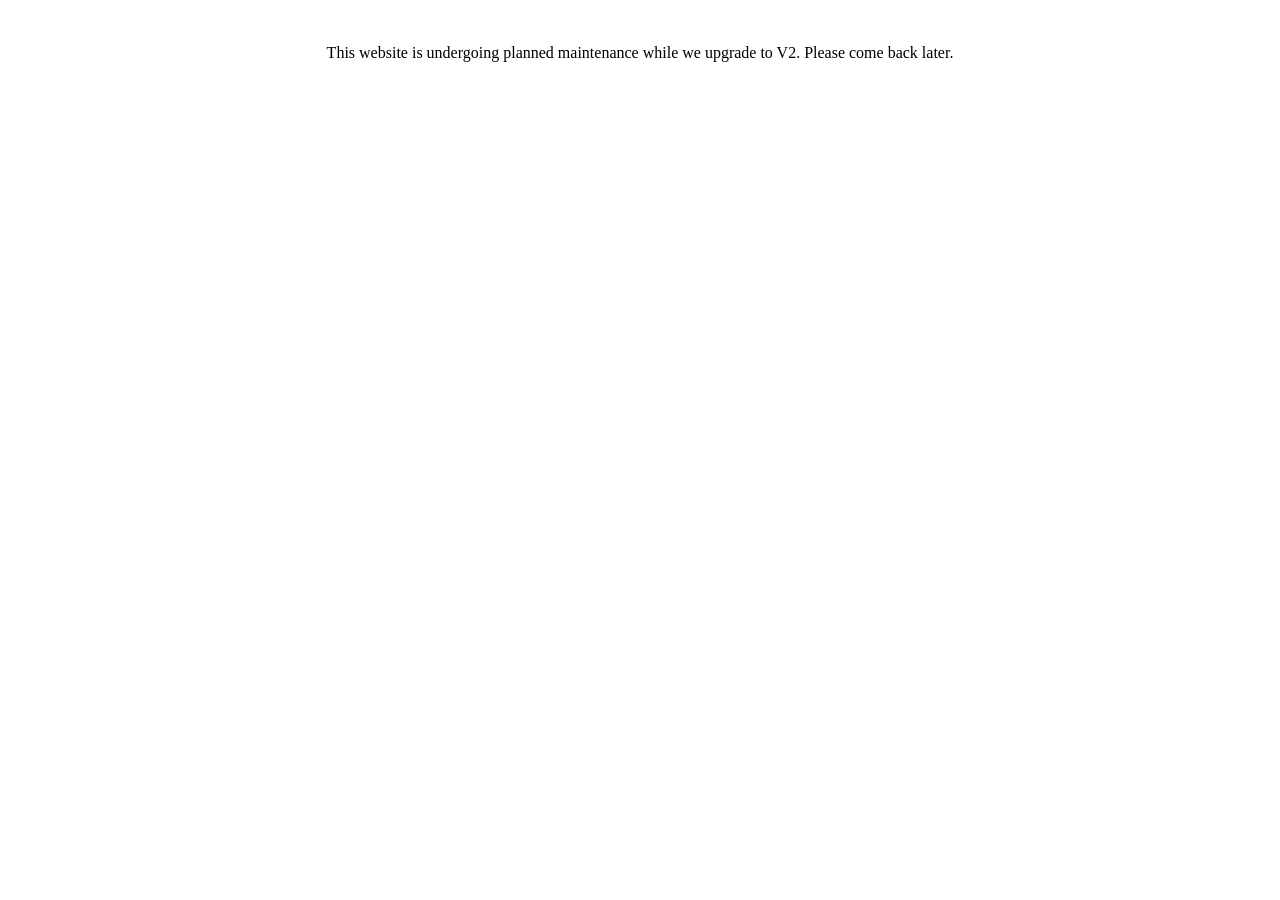
==== index.html @ fafee9d3 "Update index.html" ====
<!DOCTYPE html>
<html lang="en">
<head>
    <meta charset="UTF-8">
    <meta name="viewport" content="width=device-width, initial-scale=1.0">
    <title>Maintenance</title>
</head>
<body>
    <div style="text-align: center; padding: 20px;">
        <p>This website is undergoing planned maintenance while we upgrade to V2. Please come back later.</p>
    </div>
</body>
</html>
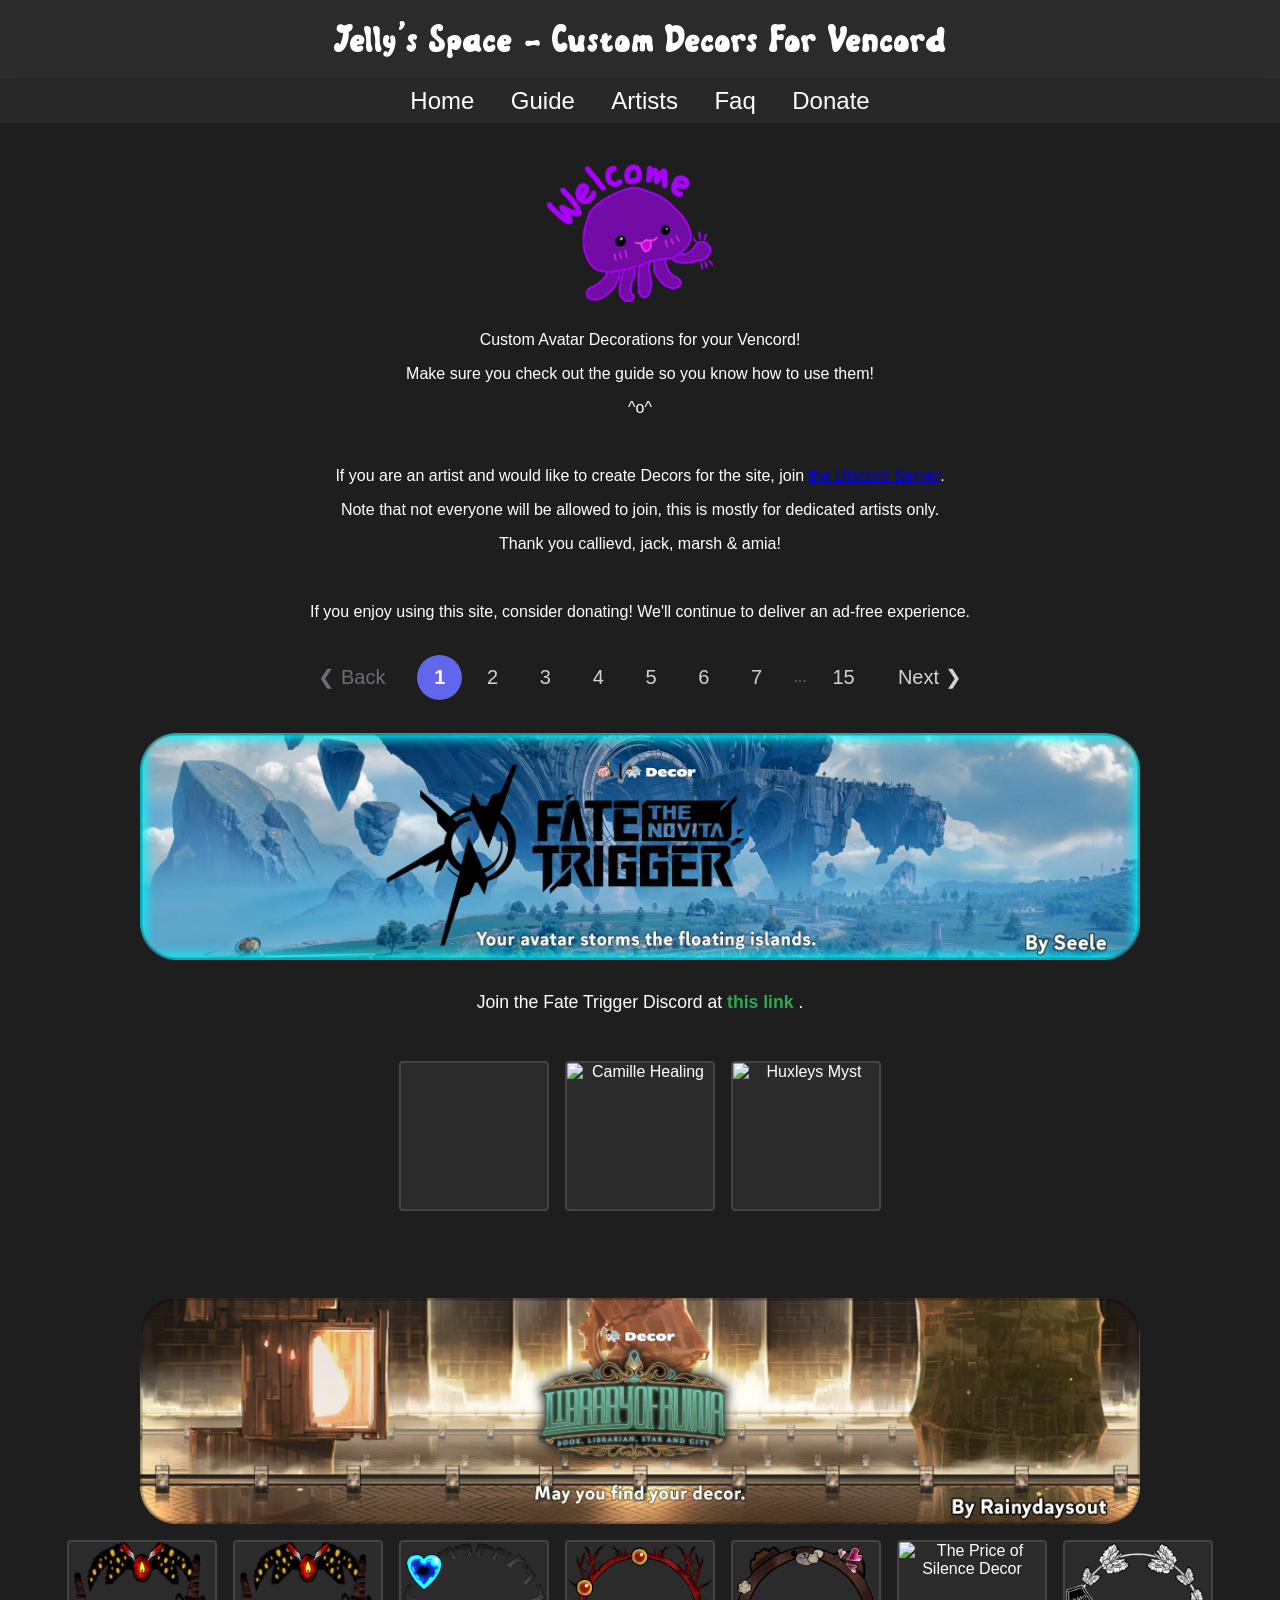
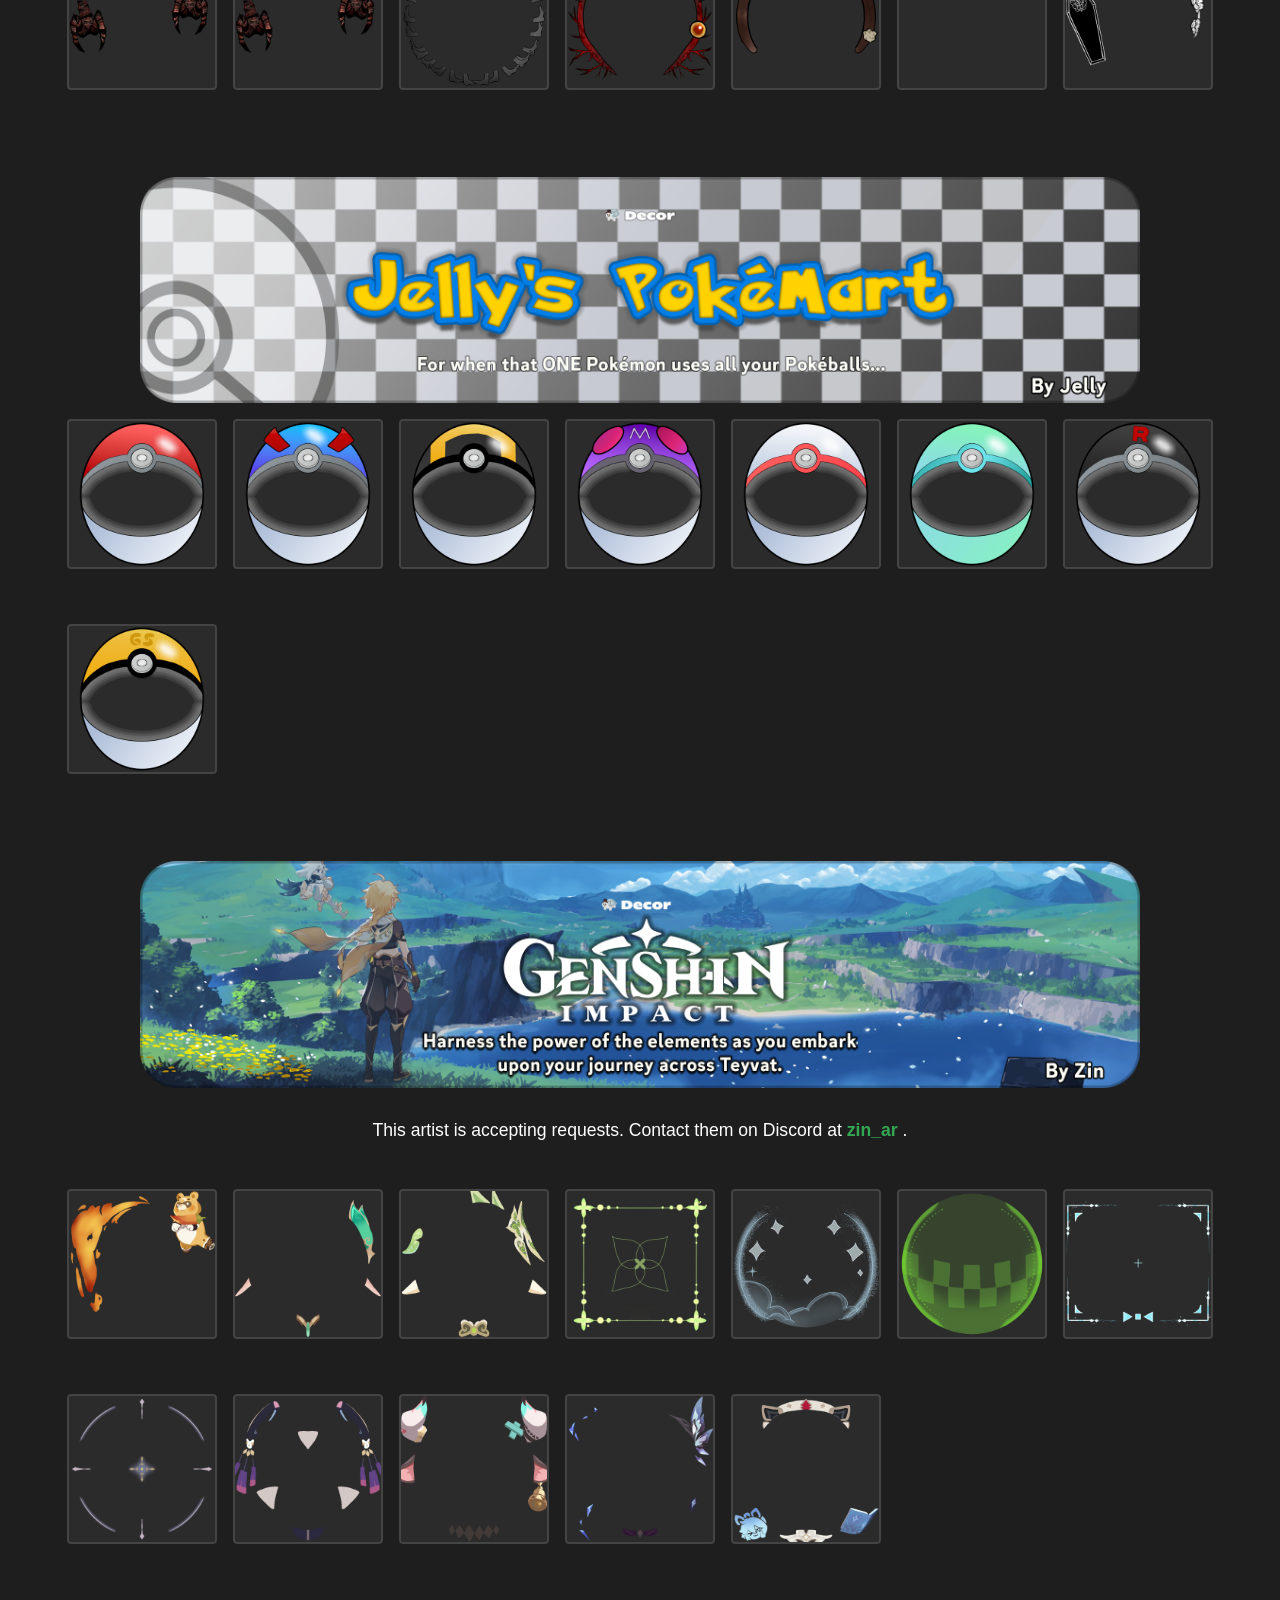
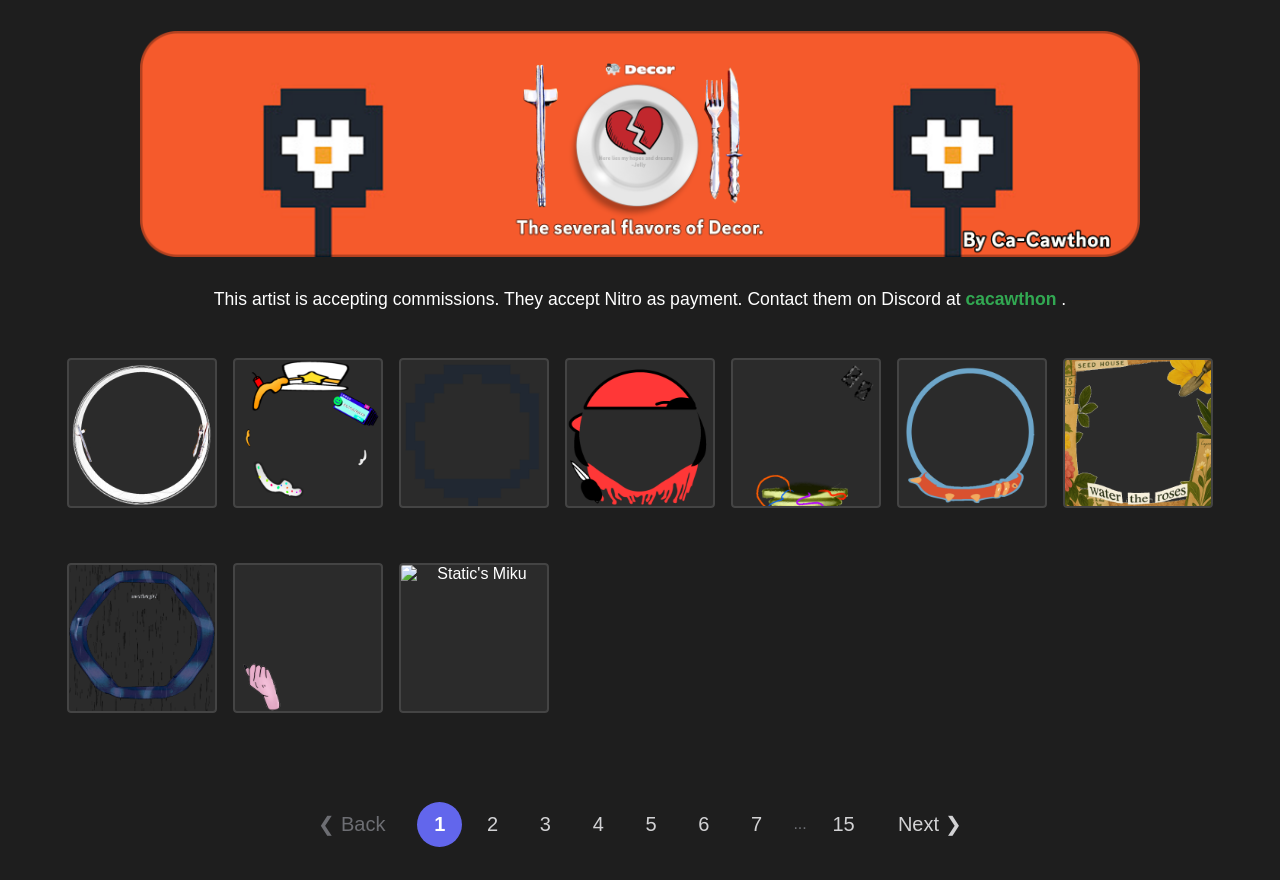
==== commit 20c4e9f9: "Update index.html" ====
--- a/index.html
+++ b/index.html
@@ -1,13 +1,25876 @@
 <!DOCTYPE html>
 <html lang="en">
 <head>
-    <meta charset="UTF-8">
-    <meta name="viewport" content="width=device-width, initial-scale=1.0">
-    <title>Maintenance</title>
+  <meta charset="UTF-8" />
+  <title>Avatar Decorations</title>
+  <link rel="stylesheet" href="styles/main.css" />
+
+<!-- Use in: /index.html -->
+<link rel="icon" type="image/png" href="favicon-96x96.png" sizes="96x96" />
+<link rel="icon" type="image/svg+xml" href="favicon.svg" />
+<link rel="shortcut icon" href="favicon.ico" />
+<link rel="apple-touch-icon" sizes="180x180" href="apple-touch-icon.png" />
+<meta name="apple-mobile-web-app-title" content="Jelly Space" />
+<link rel="manifest" href="site.webmanifest" />
+
+  <!-- Open Graph meta tags -->
+  <meta name="theme-color" content="#e897e8">
+  <meta property="og:title" content="Jelly's Space">
+  <meta property="og:description" content="Custom Avatar Decorations for the Decor Plugin for Vencord.">
+  <meta property="og:image" content="https://i.imgur.com/CkK34gP.png">
+  <meta property="og:url" content="https://jellys-space.vip/">
+  <meta property="og:type" content="website">
+  <meta property="og:site_name" content="Welcome To">
 </head>
 <body>
-    <div style="text-align: center; padding: 20px;">
-        <p>This website is undergoing planned maintenance while we upgrade to V2. Please come back later.</p>
+
+  <!-- Header still just has the big title -->
+  <header>
+    <h1>Jelly's Space - Custom Decors For Vencord</h1>
+  </header>
+
+  <!-- NEW: Separate nav section below header, above banner -->
+  <nav class="top-nav">
+    <a href="https://jellys-space.vip/">Home</a>
+    <a href="https://jellys-space.vip/guide">Guide</a>
+    <a href="https://jellys-space.vip/artists">Artists</a>
+    <a href="https://jellys-space.vip/faq">Faq</a>
+    <a href="https://jellys-space.vip/donate">Donate</a>
+  </nav>
+
+  <!-- NEW IMAGE RIGHT BELOW THE NAV -->
+<div class="nav-image">
+  <img 
+    src="images/jellyhome.png"
+    alt="Jelly Home"
+    oncontextmenu="return false;"
+    id="jellyHomeImg"
+  />
+  <p class="nav-image-text">
+    <p>Custom Avatar Decorations for your Vencord!</p>
+    <p>Make sure you check out the guide so you know how to use them!</p>
+    <p>^o^</p>
+    <p>&nbsp;</p>
+    <p>If you are an artist and would like to create Decors for the site, join
+      <a href="https://discord.gg/VR2CVDu5nh">the Discord Server</a>.
+    </p>
+    <p>Note that not everyone will be allowed to join, this is mostly for dedicated artists only.</p>
+    <p>Thank you callievd, jack, marsh & amia!</p>
+    <p>&nbsp;</p>
+    <p>If you enjoy using this site, consider donating! We'll continue to deliver an ad-free experience.</p>
+  </p>
+</div>
+
+<!-- EASTER EGG MODAL (Hidden until triggered) -->
+<div class="modal" id="easterEggModal">
+  <div class="modal-content">
+    <!-- Your new image above the text -->
+    <img
+      src="styles/jelly_heart.png"
+      alt="Jelly Heart"
+      class="easter-egg-image"
+    />
+
+    <p><b>OwO what's this?!</b></p>
+    <p>&nbsp;</p>
+    <p>You discovered a secret hehehe.</p>
+    <p>You are an amazing person</p>
+    <p>and I appreciate you so much</p>
+    <p>for visiting my site💖</p>
+    <p>&nbsp;</p>
+    <p>Click anywhere to close.</p>
+  </div>
+</div>
+
+
+<!-- Confetti container lives here -->
+<div class="confetti-container"></div>
+
+<!-- DECORATION MODAL - DESKTOP -->
+<div class="decoration-modal" id="decorationModalDesktop">
+  <div class="modal-inner">
+    <div class="modal-content">
+      <div class="modal-images">
+        <img src="images/default-avatar.png" alt="Default Avatar" class="modal-default-avatar" />
+        <img src="" alt="" class="modal-decoration-img" />
+      </div>
+      <h2 class="modal-decoration-title"></h2>
+      <p class="modal-artist-name"></p>
+      <div class="modal-commission-info" style="display: none;"></div>
+      <div class="modal-guide-line">
+        <p>
+          Make sure you have read the
+          <a href="https://jellys-space.github.io/decors/guide" target="_blank">Guide Page</a>.
+        </p>
+        <p>So you know how to apply this Decoration!</p>
+      </div>
+      <button class="download-button">Download</button>
     </div>
+  </div>
+</div>
+
+<!-- DECORATION MODAL - MOBILE -->
+<div class="decoration-modal" id="decorationModalMobile">
+  <div class="modal-inner">
+    <div class="modal-content">
+      <div class="modal-images">
+        <img src="images/default-avatar.png" alt="Default Avatar" class="modal-default-avatar" />
+        <img src="" alt="" class="modal-decoration-img" />
+      </div>
+      <h2 class="modal-decoration-title"></h2>
+      <p class="modal-artist-name"></p>
+      <div class="modal-commission-info" style="display: none;"></div>
+      <div class="modal-guide-line">
+        <p>
+          Make sure you have read the
+          <a href="https://jellys-space.github.io/decors/guide" target="_blank">Guide Page</a>.
+        </p>
+        <p>So you know how to apply this Decoration!</p>
+      </div>
+      <button class="download-button">Download</button>
+    </div>
+  </div>
+</div>
+
+  <!-- ====== MAIN CONTENT ====== -->
+  <main id="categories-container">
+    
+    <!-- ====== Fate Trigger CATEGORY ====== -->
+    <section class="category">
+      <!-- Banner #2 -->
+      <div class="category-banner">
+        <!-- This is the new second banner (banner2.png) -->
+        <img src="images/fatetrigger-banner.png" alt="Banner #2" oncontextmenu="return false;" />
+      </div>
+
+      <p class="artist-info">
+        Join the Fate Trigger Discord at
+        <strong>
+          <a 
+            href="https://discord.gg/fatetrigger"
+            target="_blank" 
+            rel="noopener" 
+            class="commission-link"
+          >
+            this link
+          </a>
+        </strong>.
+      </p>
+      
+      <!-- Grid of Decorations -->
+      <div class="decorations-grid">
+        <!-- Decoration -->
+        <div class="decoration-wrap">
+          <div 
+            class="decoration-cell" 
+            data-image="images/Xiva.png"
+            data-artist="Seele"
+          >
+            <img
+              class="decoration-img"
+              src="images/Xiva.png"
+              alt="Xiva"
+            />
+            <div class="commission-message" style="display: none;">
+              <p>&nbsp;</p>
+              <p>This artist is accepting commissions.</p>
+              <p>They accept money payments or Nitro.</p>
+              <p>Contact them on Discord <a href="https://discord.com/users/334062444718587905">here</a>.</p>
+              <p>&nbsp;</p>
+            </div> 
+            <img
+              class="default-avatar"
+              src="images/default-avatar.png"
+              alt="Discord Logo"
+            />
+          </div>
+          <div class="download-info">Click to view</div>
+        </div>
+        <!-- End decoration -->
+
+        <!-- Decoration -->
+        <div class="decoration-wrap">
+          <div 
+            class="decoration-cell" 
+            data-image="images/camille healing.png"
+            data-artist="Seele"
+          >
+            <img
+              class="decoration-img"
+              src="images/camille healing.png"
+              alt="Camille Healing"
+            />
+            <div class="commission-message" style="display: none;">
+              <p>&nbsp;</p>
+              <p>This artist is accepting commissions.</p>
+              <p>They accept money payments or Nitro.</p>
+              <p>Contact them on Discord <a href="https://discord.com/users/334062444718587905">here</a>.</p>
+              <p>&nbsp;</p>
+            </div> 
+            <img
+              class="default-avatar"
+              src="images/default-avatar.png"
+              alt="Discord Logo"
+            />
+          </div>
+          <div class="download-info">Click to view</div>
+        </div>
+        <!-- End decoration -->
+
+        <!-- Decoration -->
+        <div class="decoration-wrap">
+          <div 
+            class="decoration-cell" 
+            data-image="images/Huxleys Myst.png"
+            data-artist="Seele"
+          >
+            <img
+              class="decoration-img"
+              src="images/Huxleys Myst.png"
+              alt="Huxleys Myst"
+            />
+            <div class="commission-message" style="display: none;">
+              <p>&nbsp;</p>
+              <p>This artist is accepting commissions.</p>
+              <p>They accept money payments or Nitro.</p>
+              <p>Contact them on Discord <a href="https://discord.com/users/334062444718587905">here</a>.</p>
+              <p>&nbsp;</p>
+            </div> 
+            <img
+              class="default-avatar"
+              src="images/default-avatar.png"
+              alt="Discord Logo"
+            />
+          </div>
+          <div class="download-info">Click to view</div>
+        </div>
+        <!-- End decoration -->
+
+      </div><!-- end .decorations-grid -->
+    </section>
+    <!-- End Category #2 -->
+    
+    <!-- ====== Library of Ruina CATEGORY ====== -->
+    <section class="category">
+      <!-- Banner #2 -->
+      <div class="category-banner">
+        <!-- This is the new second banner (banner2.png) -->
+        <img src="images/ruina-banner.png" alt="Banner #2" oncontextmenu="return false;" />
+      </div>
+      
+      <!-- Grid of Decorations -->
+      <div class="decorations-grid decorations-grid--seven">
+        <!-- Decoration -->
+        <div class="decoration-wrap">
+        <div 
+        class="decoration-cell" 
+        data-image="images/Animated Apocalypse Bird.png"
+        data-artist="Rainydaysout"
+        >
+
+        <img
+          class="decoration-img"
+          src="images/Animated Apocalypse Bird.png"
+          alt="Animated Apocalypse Bird"
+        />
+        <img
+          class="default-avatar"
+          src="images/default-avatar.png"
+          alt="Discord Logo"
+        />
+        </div>
+        <div class="download-info">Click to view</div>
+        </div>
+        <!-- End decoration -->
+
+        <!-- Decoration -->
+        <div class="decoration-wrap">
+          <div 
+          class="decoration-cell" 
+          data-image="images/Apocalypse Bird.png"
+          data-artist="Rainydaysout"
+          >
+  
+          <img
+            class="decoration-img"
+            src="images/Apocalypse Bird.png"
+            alt="Apocalypse Bird"
+          />
+          <img
+            class="default-avatar"
+            src="images/default-avatar.png"
+            alt="Discord Logo"
+          />
+          </div>
+          <div class="download-info">Click to view</div>
+          </div>
+          <!-- End decoration -->
+
+          <!-- Decoration -->
+        <div class="decoration-wrap">
+          <div 
+          class="decoration-cell" 
+          data-image="images/Blue Star.png"
+          data-artist="Rainydaysout"
+          >
+  
+          <img
+            class="decoration-img"
+            src="images/Blue Star.png"
+            alt="Blue Star"
+          />
+          <img
+            class="default-avatar"
+            src="images/default-avatar.png"
+            alt="Discord Logo"
+          />
+          </div>
+          <div class="download-info">Click to view</div>
+          </div>
+          <!-- End decoration -->
+
+          <!-- Decoration -->
+        <div class="decoration-wrap">
+          <div 
+          class="decoration-cell" 
+          data-image="images/Burrowing Heaven.png"
+          data-artist="Rainydaysout"
+          >
+  
+          <img
+            class="decoration-img"
+            src="images/Burrowing Heaven.png"
+            alt="Burrowing Heaven"
+          />
+          <img
+            class="default-avatar"
+            src="images/default-avatar.png"
+            alt="Discord Logo"
+          />
+          </div>
+          <div class="download-info">Click to view</div>
+          </div>
+          <!-- End decoration -->
+
+          <!-- Decoration -->
+        <div class="decoration-wrap">
+          <div 
+          class="decoration-cell" 
+          data-image="images/The Happy Teddy Bear Decor.png"
+          data-artist="Rainydaysout"
+          >
+  
+          <img
+            class="decoration-img"
+            src="images/The Happy Teddy Bear Decor.png"
+            alt="The Happy Teddy Bear Decor"
+          />
+          <img
+            class="default-avatar"
+            src="images/default-avatar.png"
+            alt="Discord Logo"
+          />
+          </div>
+          <div class="download-info">Click to view</div>
+          </div>
+          <!-- End decoration -->
+
+          <!-- Decoration -->
+        <div class="decoration-wrap">
+          <div 
+          class="decoration-cell" 
+          data-image="images/The Price of Silence Decor.png"
+          data-artist="Rainydaysout"
+          >
+  
+          <img
+            class="decoration-img"
+            src="images/The Price of Silence Decor.png"
+            alt="The Price of Silence Decor"
+          />
+          <img
+            class="default-avatar"
+            src="images/default-avatar.png"
+            alt="Discord Logo"
+          />
+          </div>
+          <div class="download-info">Click to view</div>
+          </div>
+          <!-- End decoration -->
+
+          <!-- Decoration -->
+        <div class="decoration-wrap">
+          <div 
+          class="decoration-cell" 
+          data-image="images/The Funeral of the Dead Butterflies.png"
+          data-artist="Rainydaysout"
+          >
+  
+          <img
+            class="decoration-img"
+            src="images/The Funeral of the Dead Butterflies.png"
+            alt="The Funeral of the Dead Butterflies"
+          />
+          <img
+            class="default-avatar"
+            src="images/default-avatar.png"
+            alt="Discord Logo"
+          />
+          </div>
+          <div class="download-info">Click to view</div>
+          </div>
+          <!-- End decoration -->
+
+      </div><!-- end .decorations-grid -->
+    </section>
+    <!-- End Category #2 -->
+    
+    <!-- ====== Pokemart CATEGORY ====== -->
+    <section class="category">
+      <!-- Banner #2 -->
+      <div class="category-banner">
+        <!-- This is the new second banner (banner2.png) -->
+        <img src="images/pokemart-banner.png" alt="Banner #2" oncontextmenu="return false;" />
+      </div>
+      
+      <!-- Grid of Decorations -->
+      <div class="decorations-grid decorations-grid--seven">
+        <!-- Decoration -->
+        <div class="decoration-wrap">
+        <div 
+        class="decoration-cell" 
+        data-image="images/poke ball.png"
+        data-artist="Jelly"
+        >
+
+        <img
+          class="decoration-img"
+          src="images/poke ball.png"
+          alt="Poké Ball"
+        />
+        <img
+          class="default-avatar"
+          src="images/default-avatar.png"
+          alt="Discord Logo"
+        />
+        </div>
+        <div class="download-info">Click to view</div>
+        </div>
+        <!-- End decoration -->
+
+        <!-- Decoration -->
+        <div class="decoration-wrap">
+          <div 
+          class="decoration-cell" 
+          data-image="images/great ball.png"
+          data-artist="Jelly"
+          >
+  
+          <img
+            class="decoration-img"
+            src="images/great ball.png"
+            alt="Great Ball"
+          />
+          <img
+            class="default-avatar"
+            src="images/default-avatar.png"
+            alt="Discord Logo"
+          />
+          </div>
+          <div class="download-info">Click to view</div>
+          </div>
+          <!-- End decoration -->
+
+          <!-- Decoration -->
+        <div class="decoration-wrap">
+          <div 
+          class="decoration-cell" 
+          data-image="images/ultra ball.png"
+          data-artist="Jelly"
+          >
+  
+          <img
+            class="decoration-img"
+            src="images/ultra ball.png"
+            alt="Ultra Ball"
+          />
+          <img
+            class="default-avatar"
+            src="images/default-avatar.png"
+            alt="Discord Logo"
+          />
+          </div>
+          <div class="download-info">Click to view</div>
+          </div>
+          <!-- End decoration -->
+
+          <!-- Decoration -->
+        <div class="decoration-wrap">
+          <div 
+          class="decoration-cell" 
+          data-image="images/master ball.png"
+          data-artist="Jelly"
+          >
+  
+          <img
+            class="decoration-img"
+            src="images/master ball.png"
+            alt="Master Ball"
+          />
+          <img
+            class="default-avatar"
+            src="images/default-avatar.png"
+            alt="Discord Logo"
+          />
+          </div>
+          <div class="download-info">Click to view</div>
+          </div>
+          <!-- End decoration -->
+
+          <!-- Decoration -->
+        <div class="decoration-wrap">
+          <div 
+          class="decoration-cell" 
+          data-image="images/premier ball.png"
+          data-artist="Jelly"
+          >
+  
+          <img
+            class="decoration-img"
+            src="images/premier ball.png"
+            alt="Premier Ball"
+          />
+          <img
+            class="default-avatar"
+            src="images/default-avatar.png"
+            alt="Discord Logo"
+          />
+          </div>
+          <div class="download-info">Click to view</div>
+          </div>
+          <!-- End decoration -->
+
+          <!-- Decoration -->
+        <div class="decoration-wrap">
+          <div 
+          class="decoration-cell" 
+          data-image="images/strange ball.png"
+          data-artist="Jelly"
+          >
+  
+          <img
+            class="decoration-img"
+            src="images/strange ball.png"
+            alt="Strange Ball"
+          />
+          <img
+            class="default-avatar"
+            src="images/default-avatar.png"
+            alt="Discord Logo"
+          />
+          </div>
+          <div class="download-info">Click to view</div>
+          </div>
+          <!-- End decoration -->
+
+          <!-- Decoration -->
+        <div class="decoration-wrap">
+          <div 
+          class="decoration-cell" 
+          data-image="images/rocket ball.png"
+          data-artist="Jelly"
+          >
+  
+          <img
+            class="decoration-img"
+            src="images/rocket ball.png"
+            alt="Team Rocket Ball"
+          />
+          <img
+            class="default-avatar"
+            src="images/default-avatar.png"
+            alt="Discord Logo"
+          />
+          </div>
+          <div class="download-info">Click to view</div>
+          </div>
+          <!-- End decoration -->
+
+          <!-- Decoration -->
+        <div class="decoration-wrap">
+          <div 
+          class="decoration-cell" 
+          data-image="images/gs ball.png"
+          data-artist="Jelly"
+          >
+  
+          <img
+            class="decoration-img"
+            src="images/gs ball.png"
+            alt="GS Ball"
+          />
+          <img
+            class="default-avatar"
+            src="images/default-avatar.png"
+            alt="Discord Logo"
+          />
+          </div>
+          <div class="download-info">Click to view</div>
+          </div>
+          <!-- End decoration -->
+
+      </div><!-- end .decorations-grid -->
+    </section>
+    <!-- End Category #2 -->
+
+    <!-- ====== GENSHIN CATEGORY ====== -->
+    <section class="category">
+      <!-- Banner #2 -->
+      <div class="category-banner">
+        <!-- This is the new second banner (banner2.png) -->
+        <img src="images/genshin-banner.png" alt="Banner #2" oncontextmenu="return false;" />
+      </div>
+
+      <p class="artist-info">
+        This artist is accepting requests.
+        Contact them on Discord at 
+        <strong>
+          <a 
+            href="https://discord.com/users/452679089929846784"
+            target="_blank" 
+            rel="noopener" 
+            class="commission-link"
+          >
+            zin_ar
+          </a>
+        </strong>.
+      </p>
+      
+
+      <!-- Grid of Decorations -->
+      <div class="decorations-grid decorations-grid--seven">
+        <!-- Decoration -->
+        <div class="decoration-wrap">
+          <div 
+            class="decoration-cell" 
+            data-image="images/xiangling_skill.png"
+            data-artist="Zin"
+          >
+            <img
+              class="decoration-img"
+              src="images/xiangling_skill.png"
+              alt="Xiangling Skill"
+            />
+            <div class="commission-message" style="display: none;">
+              <p>&nbsp;</p>
+              <p>This artist is accepting requests.</p>
+              <p>Contact them on Discord <a href="https://discord.com/users/452679089929846784">here</a>.</p>
+              <p>&nbsp;</p>
+            </div> 
+            <img
+              class="default-avatar"
+              src="images/default-avatar.png"
+              alt="Discord Logo"
+            />
+          </div>
+          <div class="download-info">Click to view</div>
+        </div>
+        <!-- End decoration -->
+
+        <!-- Decoration -->
+        <div class="decoration-wrap">
+          <div 
+            class="decoration-cell" 
+            data-image="images/Greater_Lord_Rukkhadevata.png"
+            data-artist="Zin"
+          >
+            <img
+              class="decoration-img"
+              src="images/Greater_Lord_Rukkhadevata.png"
+              alt="Greater Lord Rukkhadevata"
+            />
+            <div class="commission-message" style="display: none;">
+              <p>&nbsp;</p>
+              <p>This artist is accepting requests.</p>
+              <p>Contact them on Discord <a href="https://discord.com/users/452679089929846784">here</a>.</p>
+              <p>&nbsp;</p>
+            </div> 
+            <img
+              class="default-avatar"
+              src="images/default-avatar.png"
+              alt="Discord Logo"
+            />
+          </div>
+          <div class="download-info">Click to view</div>
+        </div>
+        <!-- End decoration -->
+
+        <!-- Decoration -->
+        <div class="decoration-wrap">
+          <div 
+            class="decoration-cell" 
+            data-image="images/Nahida.png"
+            data-artist="Zin"
+          >
+            <img
+              class="decoration-img"
+              src="images/Nahida.png"
+              alt="Nahida"
+            />
+            <div class="commission-message" style="display: none;">
+              <p>&nbsp;</p>
+              <p>This artist is accepting requests.</p>
+              <p>Contact them on Discord <a href="https://discord.com/users/452679089929846784">here</a>.</p>
+              <p>&nbsp;</p>
+            </div> 
+            <img
+              class="default-avatar"
+              src="images/default-avatar.png"
+              alt="Discord Logo"
+            />
+          </div>
+          <div class="download-info">Click to view</div>
+        </div>
+        <!-- End decoration -->
+
+        <!-- Decoration -->
+        <div class="decoration-wrap">
+          <div 
+            class="decoration-cell" 
+            data-image="images/nahida_skill.png"
+            data-artist="Zin"
+          >
+            <img
+              class="decoration-img"
+              src="images/nahida_skill.png"
+              alt="Nahida Skill"
+            />
+            <div class="commission-message" style="display: none;">
+              <p>&nbsp;</p>
+              <p>This artist is accepting requests.</p>
+              <p>Contact them on Discord <a href="https://discord.com/users/452679089929846784">here</a>.</p>
+              <p>&nbsp;</p>
+            </div> 
+            <img
+              class="default-avatar"
+              src="images/default-avatar.png"
+              alt="Discord Logo"
+            />
+          </div>
+          <div class="download-info">Click to view</div>
+        </div>
+        <!-- End decoration -->
+
+        <!-- Decoration -->
+        <div class="decoration-wrap">
+          <div 
+            class="decoration-cell" 
+            data-image="images/layla_skill.png"
+            data-artist="Zin"
+          >
+            <img
+              class="decoration-img"
+              src="images/layla_skill.png"
+              alt="Layla Skill"
+            />
+            <div class="commission-message" style="display: none;">
+              <p>&nbsp;</p>
+              <p>This artist is accepting requests.</p>
+              <p>Contact them on Discord <a href="https://discord.com/users/452679089929846784">here</a>.</p>
+              <p>&nbsp;</p>
+            </div> 
+            <img
+              class="default-avatar"
+              src="images/default-avatar.png"
+              alt="Discord Logo"
+            />
+          </div>
+          <div class="download-info">Click to view</div>
+        </div>
+        <!-- End decoration -->
+
+        <!-- Decoration -->
+        <div class="decoration-wrap">
+          <div 
+            class="decoration-cell" 
+            data-image="images/kirara-skill.png"
+            data-artist="Zin"
+          >
+            <img
+              class="decoration-img"
+              src="images/kirara-skill.png"
+              alt="Kirara Skill"
+            />
+            <div class="commission-message" style="display: none;">
+              <p>&nbsp;</p>
+              <p>This artist is accepting requests.</p>
+              <p>Contact them on Discord <a href="https://discord.com/users/452679089929846784">here</a>.</p>
+              <p>&nbsp;</p>
+            </div> 
+            <img
+              class="default-avatar"
+              src="images/default-avatar.png"
+              alt="Discord Logo"
+            />
+          </div>
+          <div class="download-info">Click to view</div>
+        </div>
+        <!-- End decoration -->
+
+        <!-- Decoration -->
+        <div class="decoration-wrap">
+          <div 
+            class="decoration-cell" 
+            data-image="images/charlotte_skill.png"
+            data-artist="Zin"
+          >
+            <img
+              class="decoration-img"
+              src="images/charlotte_skill.png"
+              alt="Charlotte Skill"
+            />
+            <div class="commission-message" style="display: none;">
+              <p>&nbsp;</p>
+              <p>This artist is accepting requests.</p>
+              <p>Contact them on Discord <a href="https://discord.com/users/452679089929846784">here</a>.</p>
+              <p>&nbsp;</p>
+            </div> 
+            <img
+              class="default-avatar"
+              src="images/default-avatar.png"
+              alt="Discord Logo"
+            />
+          </div>
+          <div class="download-info">Click to view</div>
+        </div>
+        <!-- End decoration -->
+
+        <!-- Decoration -->
+        <div class="decoration-wrap">
+          <div 
+            class="decoration-cell" 
+            data-image="images/chevreuse_skill.png"
+            data-artist="Zin"
+          >
+            <img
+              class="decoration-img"
+              src="images/chevreuse_skill.png"
+              alt="Chevreuse Skill"
+            />
+            <div class="commission-message" style="display: none;">
+              <p>&nbsp;</p>
+              <p>This artist is accepting requests.</p>
+              <p>Contact them on Discord <a href="https://discord.com/users/452679089929846784">here</a>.</p>
+              <p>&nbsp;</p>
+            </div> 
+            <img
+              class="default-avatar"
+              src="images/default-avatar.png"
+              alt="Discord Logo"
+            />
+          </div>
+          <div class="download-info">Click to view</div>
+        </div>
+        <!-- End decoration -->
+
+        <!-- Decoration -->
+        <div class="decoration-wrap">
+          <div 
+            class="decoration-cell" 
+            data-image="images/citlali.png"
+            data-artist="Zin"
+          >
+            <img
+              class="decoration-img"
+              src="images/citlali.png"
+              alt="Citlali"
+            />
+            <div class="commission-message" style="display: none;">
+              <p>&nbsp;</p>
+              <p>This artist is accepting requests.</p>
+              <p>Contact them on Discord <a href="https://discord.com/users/452679089929846784">here</a>.</p>
+              <p>&nbsp;</p>
+            </div> 
+            <img
+              class="default-avatar"
+              src="images/default-avatar.png"
+              alt="Discord Logo"
+            />
+          </div>
+          <div class="download-info">Click to view</div>
+        </div>
+        <!-- End decoration -->
+
+        <!-- Decoration -->
+        <div class="decoration-wrap">
+          <div 
+            class="decoration-cell" 
+            data-image="images/Varesa.png"
+            data-artist="Zin"
+          >
+            <img
+              class="decoration-img"
+              src="images/Varesa.png"
+              alt="Varesa"
+            />
+            <div class="commission-message" style="display: none;">
+              <p>&nbsp;</p>
+              <p>This artist is accepting requests.</p>
+              <p>Contact them on Discord <a href="https://discord.com/users/452679089929846784">here</a>.</p>
+              <p>&nbsp;</p>
+            </div> 
+            <img
+              class="default-avatar"
+              src="images/default-avatar.png"
+              alt="Discord Logo"
+            />
+          </div>
+          <div class="download-info">Click to view</div>
+        </div>
+        <!-- End decoration -->
+
+        <!-- Decoration -->
+        <div class="decoration-wrap">
+          <div 
+            class="decoration-cell" 
+            data-image="images/Skirk.png"
+            data-artist="Zin"
+          >
+            <img
+              class="decoration-img"
+              src="images/Skirk.png"
+              alt="Skirk"
+            />
+            <div class="commission-message" style="display: none;">
+              <p>&nbsp;</p>
+              <p>This artist is accepting requests.</p>
+              <p>Contact them on Discord <a href="https://discord.com/users/452679089929846784">here</a>.</p>
+              <p>&nbsp;</p>
+            </div> 
+            <img
+              class="default-avatar"
+              src="images/default-avatar.png"
+              alt="Discord Logo"
+            />
+          </div>
+          <div class="download-info">Click to view</div>
+        </div>
+        <!-- End decoration -->
+
+        <!-- Decoration -->
+        <div class="decoration-wrap">
+          <div 
+            class="decoration-cell" 
+            data-image="images/Dahlia.png"
+            data-artist="Zin"
+          >
+            <img
+              class="decoration-img"
+              src="images/Dahlia.png"
+              alt="Dahlia"
+            />
+            <div class="commission-message" style="display: none;">
+              <p>&nbsp;</p>
+              <p>This artist is accepting requests.</p>
+              <p>Contact them on Discord <a href="https://discord.com/users/452679089929846784">here</a>.</p>
+              <p>&nbsp;</p>
+            </div> 
+            <img
+              class="default-avatar"
+              src="images/default-avatar.png"
+              alt="Discord Logo"
+            />
+          </div>
+          <div class="download-info">Click to view</div>
+        </div>
+        <!-- End decoration -->
+
+
+      </div><!-- end .decorations-grid -->
+    </section>
+    <!-- End Category #2 -->
+    
+    <!-- ====== Flavor Foley CATEGORY ====== -->
+    <section class="category">
+      <!-- Banner #2 -->
+      <div class="category-banner">
+        <!-- This is the new second banner (banner2.png) -->
+        <img src="images/flavorfoley-banner.png" alt="Banner #2" oncontextmenu="return false;" />
+      </div>
+
+      <p class="artist-info">
+        This artist is accepting commissions. They accept Nitro as payment.
+        Contact them on Discord at 
+        <strong>
+          <a 
+            href="https://discord.com/users/995651435519815772"
+            target="_blank" 
+            rel="noopener" 
+            class="commission-link"
+          >
+            cacawthon
+          </a>
+        </strong>.
+      </p>
+      
+      <!-- Grid of Decorations -->
+      <div class="decorations-grid decorations-grid--seven">
+        <!-- Decoration -->
+        <div class="decoration-wrap">
+        <div 
+        class="decoration-cell" 
+        data-image="images/Cardiac Contrepoint.png"
+        data-artist="Ca-Cawthon"
+        >
+
+        <img
+          class="decoration-img"
+          src="images/Cardiac Contrepoint.png"
+          alt="Cardiac Contrepoint"
+        />
+        <div class="commission-message" style="display: none;">
+              <p>&nbsp;</p>
+                <p>This artist is accepting commissions.</p>
+                <p>They accept Nitro as payment.</p>
+                <p>Contact them on Discord <a href="https://discord.com/users/995651435519815772">here</a>.</p>
+              </div>
+        <img
+          class="default-avatar"
+          src="images/default-avatar.png"
+          alt="Discord Logo"
+        />
+        </div>
+        <div class="download-info">Click to view</div>
+        </div>
+        <!-- End decoration -->
+
+        <!-- Decoration -->
+        <div class="decoration-wrap">
+          <div 
+          class="decoration-cell" 
+          data-image="images/Electric Weekend Zone.png"
+          data-artist="Ca-Cawthon"
+          >
+  
+          <img
+            class="decoration-img"
+            src="images/Electric Weekend Zone.png"
+            alt="Electric Weekend Zone"
+          />
+          <div class="commission-message" style="display: none;">
+              <p>&nbsp;</p>
+                <p>This artist is accepting commissions.</p>
+                <p>They accept Nitro as payment.</p>
+                <p>Contact them on Discord <a href="https://discord.com/users/995651435519815772">here</a>.</p>
+              </div>
+          <img
+            class="default-avatar"
+            src="images/default-avatar.png"
+            alt="Discord Logo"
+          />
+          </div>
+          <div class="download-info">Click to view</div>
+          </div>
+          <!-- End decoration -->
+
+          <!-- Decoration -->
+        <div class="decoration-wrap">
+          <div 
+          class="decoration-cell" 
+          data-image="images/Flavor Foley.png"
+          data-artist="Ca-Cawthon"
+          >
+  
+          <img
+            class="decoration-img"
+            src="images/Flavor Foley.png"
+            alt="Flavor Foley"
+          />
+          <div class="commission-message" style="display: none;">
+              <p>&nbsp;</p>
+                <p>This artist is accepting commissions.</p>
+                <p>They accept Nitro as payment.</p>
+                <p>Contact them on Discord <a href="https://discord.com/users/995651435519815772">here</a>.</p>
+              </div>
+          <img
+            class="default-avatar"
+            src="images/default-avatar.png"
+            alt="Discord Logo"
+          />
+          </div>
+          <div class="download-info">Click to view</div>
+          </div>
+          <!-- End decoration -->
+
+          <!-- Decoration -->
+        <div class="decoration-wrap">
+          <div 
+          class="decoration-cell" 
+          data-image="images/meatgirl.png"
+          data-artist="Ca-Cawthon"
+          >
+  
+          <img
+            class="decoration-img"
+            src="images/meatgirl.png"
+            alt="Meatgirl"
+          />
+          <div class="commission-message" style="display: none;">
+              <p>&nbsp;</p>
+                <p>This artist is accepting commissions.</p>
+                <p>They accept Nitro as payment.</p>
+                <p>Contact them on Discord <a href="https://discord.com/users/995651435519815772">here</a>.</p>
+              </div>
+          <img
+            class="default-avatar"
+            src="images/default-avatar.png"
+            alt="Discord Logo"
+          />
+          </div>
+          <div class="download-info">Click to view</div>
+          </div>
+          <!-- End decoration -->
+
+          <!-- Decoration -->
+        <div class="decoration-wrap">
+          <div 
+          class="decoration-cell" 
+          data-image="images/Queen of Venus.png"
+          data-artist="Ca-Cawthon"
+          >
+  
+          <img
+            class="decoration-img"
+            src="images/Queen of Venus.png"
+            alt="Queen of Venus"
+          />
+          <div class="commission-message" style="display: none;">
+              <p>&nbsp;</p>
+                <p>This artist is accepting commissions.</p>
+                <p>They accept Nitro as payment.</p>
+                <p>Contact them on Discord <a href="https://discord.com/users/995651435519815772">here</a>.</p>
+              </div>
+          <img
+            class="default-avatar"
+            src="images/default-avatar.png"
+            alt="Discord Logo"
+          />
+          </div>
+          <div class="download-info">Click to view</div>
+          </div>
+          <!-- End decoration -->
+
+          <!-- Decoration -->
+        <div class="decoration-wrap">
+          <div 
+          class="decoration-cell" 
+          data-image="images/rawdog.png"
+          data-artist="Ca-Cawthon"
+          >
+  
+          <img
+            class="decoration-img"
+            src="images/rawdog.png"
+            alt="Rawdog"
+          />
+          <div class="commission-message" style="display: none;">
+              <p>&nbsp;</p>
+                <p>This artist is accepting commissions.</p>
+                <p>They accept Nitro as payment.</p>
+                <p>Contact them on Discord <a href="https://discord.com/users/995651435519815772">here</a>.</p>
+              </div>
+          <img
+            class="default-avatar"
+            src="images/default-avatar.png"
+            alt="Discord Logo"
+          />
+          </div>
+          <div class="download-info">Click to view</div>
+          </div>
+          <!-- End decoration -->
+
+          <!-- Decoration -->
+        <div class="decoration-wrap">
+          <div 
+          class="decoration-cell" 
+          data-image="images/watertheroses.png"
+          data-artist="Ca-Cawthon"
+          >
+  
+          <img
+            class="decoration-img"
+            src="images/watertheroses.png"
+            alt="Water the roses"
+          />
+          <div class="commission-message" style="display: none;">
+              <p>&nbsp;</p>
+                <p>This artist is accepting commissions.</p>
+                <p>They accept Nitro as payment.</p>
+                <p>Contact them on Discord <a href="https://discord.com/users/995651435519815772">here</a>.</p>
+              </div>
+          <img
+            class="default-avatar"
+            src="images/default-avatar.png"
+            alt="Discord Logo"
+          />
+          </div>
+          <div class="download-info">Click to view</div>
+          </div>
+          <!-- End decoration -->
+
+          <!-- Decoration -->
+        <div class="decoration-wrap">
+          <div 
+          class="decoration-cell" 
+          data-image="images/weathergirl.png"
+          data-artist="Ca-Cawthon"
+          >
+  
+          <img
+            class="decoration-img"
+            src="images/weathergirl.png"
+            alt="Weathergirl"
+          />
+          <div class="commission-message" style="display: none;">
+              <p>&nbsp;</p>
+                <p>This artist is accepting commissions.</p>
+                <p>They accept Nitro as payment.</p>
+                <p>Contact them on Discord <a href="https://discord.com/users/995651435519815772">here</a>.</p>
+              </div>
+          <img
+            class="default-avatar"
+            src="images/default-avatar.png"
+            alt="Discord Logo"
+          />
+          </div>
+          <div class="download-info">Click to view</div>
+          </div>
+          <!-- End decoration -->
+
+          <!-- Decoration -->
+        <div class="decoration-wrap">
+          <div 
+          class="decoration-cell" 
+          data-image="images/WeiWardRomance.png"
+          data-artist="Ca-Cawthon"
+          >
+  
+          <img
+            class="decoration-img"
+            src="images/WeiWardRomance.png"
+            alt="Wei Ward Romance"
+          />
+          <div class="commission-message" style="display: none;">
+              <p>&nbsp;</p>
+                <p>This artist is accepting commissions.</p>
+                <p>They accept Nitro as payment.</p>
+                <p>Contact them on Discord <a href="https://discord.com/users/995651435519815772">here</a>.</p>
+              </div>
+          <img
+            class="default-avatar"
+            src="images/default-avatar.png"
+            alt="Discord Logo"
+          />
+          </div>
+          <div class="download-info">Click to view</div>
+          </div>
+          <!-- End decoration -->
+
+          <!-- Decoration -->
+        <div class="decoration-wrap">
+          <div 
+            class="decoration-cell" 
+            data-image="images/Static's Miku.png"
+            data-artist="Ca-Cawthon"
+          >
+            <img
+              class="decoration-img"
+              src="images/Static's Miku.png"
+              alt="Static's Miku"
+            />
+            <div class="commission-message" style="display: none;">
+              <p>&nbsp;</p>
+                <p>This artist is accepting commissions.</p>
+                <p>They accept Nitro as payment.</p>
+                <p>Contact them on Discord <a href="https://discord.com/users/995651435519815772">here</a>.</p>
+              </div>
+            <img
+              class="default-avatar"
+              src="images/default-avatar.png"
+              alt="Discord Logo"
+            />
+          </div>
+          <div class="download-info">Click to view</div>
+        </div>
+        <!-- End decoration -->
+
+      </div><!-- end .decorations-grid -->
+    </section>
+    <!-- End Category #2 -->
+    
+    <!-- ====== Star Wars CATEGORY ====== -->
+    <section class="category">
+      <!-- Banner #2 -->
+      <div class="category-banner">
+        <!-- This is the new second banner (banner2.png) -->
+        <img src="images/starwars-banner.png" alt="Banner #2" oncontextmenu="return false;" />
+      </div>
+      
+      <p class="artist-info">
+        This artist is accepting commissions. Payment is Steam Gifts or Discord Shop Items.
+        Contact them on Discord at 
+        <strong>
+          <a 
+            href="https://discord.com/users/808325271949934652"
+            target="_blank" 
+            rel="noopener" 
+            class="commission-link"
+          >
+            t8dyi
+          </a>
+        </strong>.
+      </p>
+      
+      <!-- Grid of Decorations -->
+      <div class="decorations-grid decorations-grid--seven">
+        <!-- Decoration -->
+        <div class="decoration-wrap">
+        <div 
+        class="decoration-cell" 
+        data-image="images/krfo.png"
+        data-artist="T8dyi"
+        >
+
+        <img
+          class="decoration-img"
+          src="images/krfo.png"
+          alt="Kylo Ren First Order"
+        />
+        <div class="commission-message" style="display: none;">
+              <p>&nbsp;</p>
+              <p>This artist is accepting commissions.</p>
+              <p>Payment is Steam Gifts or Discord Store Items.</p>
+              <p>Contact them on Discord <a href="https://discord.com/users/808325271949934652">here</a>.</p>
+              <p>&nbsp;</p>
+            </div> 
+        <img
+          class="default-avatar"
+          src="images/default-avatar.png"
+          alt="Discord Logo"
+        />
+        </div>
+        <div class="download-info">Click to view</div>
+        </div>
+        <!-- End decoration -->
+
+        <!-- Decoration -->
+        <div class="decoration-wrap">
+          <div 
+          class="decoration-cell" 
+          data-image="images/krunignited.png"
+          data-artist="T8dyi"
+          >
+  
+          <img
+            class="decoration-img"
+            src="images/krunignited.png"
+            alt="Kylo Ren Unignited Lightsaber"
+          />
+          <div class="commission-message" style="display: none;">
+              <p>&nbsp;</p>
+              <p>This artist is accepting commissions.</p>
+              <p>Payment is Steam Gifts or Discord Store Items.</p>
+              <p>Contact them on Discord <a href="https://discord.com/users/808325271949934652">here</a>.</p>
+              <p>&nbsp;</p>
+            </div>
+          <img
+            class="default-avatar"
+            src="images/default-avatar.png"
+            alt="Discord Logo"
+          />
+          </div>
+          <div class="download-info">Click to view</div>
+          </div>
+          <!-- End decoration -->
+
+          <!-- Decoration -->
+        <div class="decoration-wrap">
+          <div 
+          class="decoration-cell" 
+          data-image="images/krignited.png"
+          data-artist="T8dyi"
+          >
+  
+          <img
+            class="decoration-img"
+            src="images/krignited.png"
+            alt="Kylo Ren Ignited Lightsaber"
+          />
+          <div class="commission-message" style="display: none;">
+              <p>&nbsp;</p>
+              <p>This artist is accepting commissions.</p>
+              <p>Payment is Steam Gifts or Discord Store Items.</p>
+              <p>Contact them on Discord <a href="https://discord.com/users/808325271949934652">here</a>.</p>
+              <p>&nbsp;</p>
+            </div>
+          <img
+            class="default-avatar"
+            src="images/default-avatar.png"
+            alt="Discord Logo"
+          />
+          </div>
+          <div class="download-info">Click to view</div>
+          </div>
+          <!-- End decoration -->
+
+          <!-- Decoration -->
+        <div class="decoration-wrap">
+          <div 
+          class="decoration-cell" 
+          data-image="images/kr_anim.png"
+          data-artist="T8dyi"
+          >
+  
+          <img
+            class="decoration-img"
+            src="images/kr_anim.png"
+            alt="Kylo Ren Animated"
+          />
+          <div class="commission-message" style="display: none;">
+              <p>&nbsp;</p>
+              <p>This artist is accepting commissions.</p>
+              <p>Payment is Steam Gifts or Discord Store Items.</p>
+              <p>Contact them on Discord <a href="https://discord.com/users/808325271949934652">here</a>.</p>
+              <p>&nbsp;</p>
+            </div>
+          <img
+            class="default-avatar"
+            src="images/default-avatar.png"
+            alt="Discord Logo"
+          />
+          </div>
+          <div class="download-info">Click to view</div>
+          </div>
+          <!-- End decoration -->
+
+          <!-- Decoration -->
+        <div class="decoration-wrap">
+          <div 
+          class="decoration-cell" 
+          data-image="images/vader.png"
+          data-artist="T8dyi"
+          >
+  
+          <img
+            class="decoration-img"
+            src="images/vader.png"
+            alt="Darth Vader"
+          />
+          <div class="commission-message" style="display: none;">
+              <p>&nbsp;</p>
+              <p>This artist is accepting commissions.</p>
+              <p>Payment is Steam Gifts or Discord Store Items.</p>
+              <p>Contact them on Discord <a href="https://discord.com/users/808325271949934652">here</a>.</p>
+              <p>&nbsp;</p>
+            </div>
+          <img
+            class="default-avatar"
+            src="images/default-avatar.png"
+            alt="Discord Logo"
+          />
+          </div>
+          <div class="download-info">Click to view</div>
+          </div>
+          <!-- End decoration -->
+
+          <!-- Decoration -->
+        <div class="decoration-wrap">
+          <div 
+          class="decoration-cell" 
+          data-image="images/obk.png"
+          data-artist="T8dyi"
+          >
+  
+          <img
+            class="decoration-img"
+            src="images/obk.png"
+            alt="Obi-Wan Kenobi"
+          />
+          <div class="commission-message" style="display: none;">
+              <p>&nbsp;</p>
+              <p>This artist is accepting commissions.</p>
+              <p>Payment is Steam Gifts or Discord Store Items.</p>
+              <p>Contact them on Discord <a href="https://discord.com/users/808325271949934652">here</a>.</p>
+              <p>&nbsp;</p>
+            </div>
+          <img
+            class="default-avatar"
+            src="images/default-avatar.png"
+            alt="Discord Logo"
+          />
+          </div>
+          <div class="download-info">Click to view</div>
+          </div>
+          <!-- End decoration -->
+
+          <!-- Decoration -->
+        <div class="decoration-wrap">
+          <div 
+          class="decoration-cell" 
+          data-image="images/kr_illsytds.png"
+          data-artist="T8dyi"
+          >
+  
+          <img
+            class="decoration-img"
+            src="images/kr_illsytds.png"
+            alt="Kylo Ren Dark Side"
+          />
+          <div class="commission-message" style="display: none;">
+              <p>&nbsp;</p>
+              <p>This artist is accepting commissions.</p>
+              <p>Payment is Steam Gifts or Discord Store Items.</p>
+              <p>Contact them on Discord <a href="https://discord.com/users/808325271949934652">here</a>.</p>
+              <p>&nbsp;</p>
+            </div>
+          <img
+            class="default-avatar"
+            src="images/default-avatar.png"
+            alt="Discord Logo"
+          />
+          </div>
+          <div class="download-info">Click to view</div>
+          </div>
+          <!-- End decoration -->
+
+          <!-- Decoration -->
+        <div class="decoration-wrap">
+          <div 
+          class="decoration-cell" 
+          data-image="images/yoda_mtfbwy.png"
+          data-artist="T8dyi"
+          >
+  
+          <img
+            class="decoration-img"
+            src="images/yoda_mtfbwy.png"
+            alt="Yoda May the Force be With You"
+          />
+          <div class="commission-message" style="display: none;">
+              <p>&nbsp;</p>
+              <p>This artist is accepting commissions.</p>
+              <p>Payment is Steam Gifts or Discord Store Items.</p>
+              <p>Contact them on Discord <a href="https://discord.com/users/808325271949934652">here</a>.</p>
+              <p>&nbsp;</p>
+            </div>
+          <img
+            class="default-avatar"
+            src="images/default-avatar.png"
+            alt="Discord Logo"
+          />
+          </div>
+          <div class="download-info">Click to view</div>
+          </div>
+          <!-- End decoration -->
+
+          <!-- Decoration -->
+        <div class="decoration-wrap">
+          <div 
+          class="decoration-cell" 
+          data-image="images/Grogu.png"
+          data-artist="T8dyi"
+          >
+  
+          <img
+            class="decoration-img"
+            src="images/Grogu.png"
+            alt="Peeking Grogu"
+          />
+          <div class="commission-message" style="display: none;">
+              <p>&nbsp;</p>
+              <p>This artist is accepting commissions.</p>
+              <p>Payment is Steam Gifts or Discord Store Items.</p>
+              <p>Contact them on Discord <a href="https://discord.com/users/808325271949934652">here</a>.</p>
+              <p>&nbsp;</p>
+            </div>
+          <img
+            class="default-avatar"
+            src="images/default-avatar.png"
+            alt="Discord Logo"
+          />
+          </div>
+          <div class="download-info">Click to view</div>
+          </div>
+          <!-- End decoration -->
+
+          <!-- Decoration -->
+        <div class="decoration-wrap">
+          <div 
+          class="decoration-cell" 
+          data-image="images/ta.png"
+          data-artist="T8dyi"
+          >
+  
+          <img
+            class="decoration-img"
+            src="images/ta.png"
+            alt="The Armorer"
+          />
+          <div class="commission-message" style="display: none;">
+              <p>&nbsp;</p>
+              <p>This artist is accepting commissions.</p>
+              <p>Payment is Steam Gifts or Discord Store Items.</p>
+              <p>Contact them on Discord <a href="https://discord.com/users/808325271949934652">here</a>.</p>
+              <p>&nbsp;</p>
+            </div>
+          <img
+            class="default-avatar"
+            src="images/default-avatar.png"
+            alt="Discord Logo"
+          />
+          </div>
+          <div class="download-info">Click to view</div>
+          </div>
+          <!-- End decoration -->
+
+          <!-- Decoration -->
+        <div class="decoration-wrap">
+          <div 
+          class="decoration-cell" 
+          data-image="images/mys.png"
+          data-artist="T8dyi"
+          >
+  
+          <img
+            class="decoration-img"
+            src="images/mys.png"
+            alt="Mythosaur"
+          />
+          <div class="commission-message" style="display: none;">
+              <p>&nbsp;</p>
+              <p>This artist is accepting commissions.</p>
+              <p>Payment is Steam Gifts or Discord Store Items.</p>
+              <p>Contact them on Discord <a href="https://discord.com/users/808325271949934652">here</a>.</p>
+              <p>&nbsp;</p>
+            </div>
+          <img
+            class="default-avatar"
+            src="images/default-avatar.png"
+            alt="Discord Logo"
+          />
+          </div>
+          <div class="download-info">Click to view</div>
+          </div>
+          <!-- End decoration -->
+
+          <!-- Decoration -->
+        <div class="decoration-wrap">
+          <div 
+          class="decoration-cell" 
+          data-image="images/CM.png"
+          data-artist="T8dyi"
+          >
+  
+          <img
+            class="decoration-img"
+            src="images/CM.png"
+            alt="Clan Mudhorn"
+          />
+          <div class="commission-message" style="display: none;">
+              <p>&nbsp;</p>
+              <p>This artist is accepting commissions.</p>
+              <p>Payment is Steam Gifts or Discord Store Items.</p>
+              <p>Contact them on Discord <a href="https://discord.com/users/808325271949934652">here</a>.</p>
+              <p>&nbsp;</p>
+            </div>
+          <img
+            class="default-avatar"
+            src="images/default-avatar.png"
+            alt="Discord Logo"
+          />
+          </div>
+          <div class="download-info">Click to view</div>
+          </div>
+          <!-- End decoration -->
+
+          <!-- Decoration -->
+        <div class="decoration-wrap">
+          <div 
+          class="decoration-cell" 
+          data-image="images/bkk.png"
+          data-artist="T8dyi"
+          >
+  
+          <img
+            class="decoration-img"
+            src="images/bkk.png"
+            alt="Bo-Katan Kryze"
+          />
+          <div class="commission-message" style="display: none;">
+              <p>&nbsp;</p>
+              <p>This artist is accepting commissions.</p>
+              <p>Payment is Steam Gifts or Discord Store Items.</p>
+              <p>Contact them on Discord <a href="https://discord.com/users/808325271949934652">here</a>.</p>
+              <p>&nbsp;</p>
+            </div>
+          <img
+            class="default-avatar"
+            src="images/default-avatar.png"
+            alt="Discord Logo"
+          />
+          </div>
+          <div class="download-info">Click to view</div>
+          </div>
+          <!-- End decoration -->
+
+          <!-- Decoration -->
+        <div class="decoration-wrap">
+          <div 
+          class="decoration-cell" 
+          data-image="images/ds_logo.png"
+          data-artist="T8dyi"
+          >
+  
+          <img
+            class="decoration-img"
+            src="images/ds_logo.png"
+            alt="Dark Side"
+          />
+          <div class="commission-message" style="display: none;">
+              <p>&nbsp;</p>
+              <p>This artist is accepting commissions.</p>
+              <p>Payment is Steam Gifts or Discord Store Items.</p>
+              <p>Contact them on Discord <a href="https://discord.com/users/808325271949934652">here</a>.</p>
+              <p>&nbsp;</p>
+            </div>
+          <img
+            class="default-avatar"
+            src="images/default-avatar.png"
+            alt="Discord Logo"
+          />
+          </div>
+          <div class="download-info">Click to view</div>
+          </div>
+          <!-- End decoration -->
+
+          <!-- Decoration -->
+        <div class="decoration-wrap">
+          <div 
+          class="decoration-cell" 
+          data-image="images/LS.png"
+          data-artist="T8dyi"
+          >
+  
+          <img
+            class="decoration-img"
+            src="images/LS.png"
+            alt="Luke Skywalker"
+          />
+          <div class="commission-message" style="display: none;">
+              <p>&nbsp;</p>
+              <p>This artist is accepting commissions.</p>
+              <p>Payment is Steam Gifts or Discord Store Items.</p>
+              <p>Contact them on Discord <a href="https://discord.com/users/808325271949934652">here</a>.</p>
+              <p>&nbsp;</p>
+            </div>
+          <img
+            class="default-avatar"
+            src="images/default-avatar.png"
+            alt="Discord Logo"
+          />
+          </div>
+          <div class="download-info">Click to view</div>
+          </div>
+          <!-- End decoration -->
+
+          <!-- Decoration -->
+        <div class="decoration-wrap">
+          <div 
+          class="decoration-cell" 
+          data-image="images/LSnr.png"
+          data-artist="T8dyi"
+          >
+  
+          <img
+            class="decoration-img"
+            src="images/LSnr.png"
+            alt="Luke Skywalker (no retraction)"
+          />
+          <div class="commission-message" style="display: none;">
+              <p>&nbsp;</p>
+              <p>This artist is accepting commissions.</p>
+              <p>Payment is Steam Gifts or Discord Store Items.</p>
+              <p>Contact them on Discord <a href="https://discord.com/users/808325271949934652">here</a>.</p>
+              <p>&nbsp;</p>
+            </div>
+          <img
+            class="default-avatar"
+            src="images/default-avatar.png"
+            alt="Discord Logo"
+          />
+          </div>
+          <div class="download-info">Click to view</div>
+          </div>
+          <!-- End decoration -->
+
+          <!-- Decoration -->
+        <div class="decoration-wrap">
+          <div 
+          class="decoration-cell" 
+          data-image="images/ATsaber.png"
+          data-artist="T8dyi"
+          >
+  
+          <img
+            class="decoration-img"
+            src="images/ATsaber.png"
+            alt="Ahsoka Tano Lightsabers"
+          />
+          <div class="commission-message" style="display: none;">
+              <p>&nbsp;</p>
+              <p>This artist is accepting commissions.</p>
+              <p>Payment is Steam Gifts or Discord Store Items.</p>
+              <p>Contact them on Discord <a href="https://discord.com/users/808325271949934652">here</a>.</p>
+              <p>&nbsp;</p>
+            </div>
+          <img
+            class="default-avatar"
+            src="images/default-avatar.png"
+            alt="Discord Logo"
+          />
+          </div>
+          <div class="download-info">Click to view</div>
+          </div>
+          <!-- End decoration -->
+
+      </div><!-- end .decorations-grid -->
+    </section>
+    <!-- End Category #2 -->
+    
+    <!-- ====== Bugs CATEGORY ====== -->
+    <section class="category">
+      <!-- Banner #2 -->
+      <div class="category-banner">
+        <!-- This is the new second banner (banner2.png) -->
+        <img src="images/1bugs-banner.png" alt="Banner #2" oncontextmenu="return false;" />
+      </div>
+      
+      <p class="artist-info">
+        This artist is accepting commissions. Check out 
+        <strong>
+          <a 
+            href="https://ko-fi.com/c/6d9b88bc51" 
+            target="_blank" 
+            rel="noopener" 
+            class="commission-link"
+          >
+          their Ko-fi page
+          </a>
+        </strong>. 
+        Contact them on Discord 
+        <strong>
+          <a 
+            href="https://discord.com/users/811114235966521364" 
+            target="_blank" 
+            rel="noopener" 
+            class="commission-link"
+          >
+          here
+          </a>
+        </strong>.
+      </p>
+
+      <!-- Grid of Decorations -->
+      <div class="decorations-grid">
+        <!-- Decoration -->
+        <div class="decoration-wrap">
+        <div 
+        class="decoration-cell" 
+        data-image="images/bee.png"
+        data-artist="callievd"
+        >
+
+        <img
+          class="decoration-img"
+          src="images/bee.png"
+          alt="Bee"
+        />
+        <div class="commission-message" style="display: none;">
+              <p>&nbsp;</p>
+              <p>This artist is accepting commissions.</p>
+              <p>Check out <a href="https://ko-fi.com/c/6d9b88bc51">their Ko-fi page</a>.</p>
+              <p>Contact them on Discord <a href="https://discord.com/users/811114235966521364">here</a>.</p>
+              <p>&nbsp;</p>
+            </div>
+        <img
+          class="default-avatar"
+          src="images/default-avatar.png"
+          alt="Discord Logo"
+        />
+        </div>
+        <div class="download-info">Click to view</div>
+        </div>
+        <!-- End decoration -->
+
+          <!-- Decoration -->
+        <div class="decoration-wrap">
+          <div 
+          class="decoration-cell" 
+          data-image="images/butterfly.png"
+          data-artist="callievd"
+          >
+  
+          <img
+            class="decoration-img"
+            src="images/butterfly.png"
+            alt="Butterfly"
+          />
+          <div class="commission-message" style="display: none;">
+              <p>&nbsp;</p>
+              <p>This artist is accepting commissions.</p>
+              <p>Check out <a href="https://ko-fi.com/c/6d9b88bc51">their Ko-fi page</a>.</p>
+              <p>Contact them on Discord <a href="https://discord.com/users/811114235966521364">here</a>.</p>
+              <p>&nbsp;</p>
+            </div>
+          <img
+            class="default-avatar"
+            src="images/default-avatar.png"
+            alt="Discord Logo"
+          />
+          </div>
+          <div class="download-info">Click to view</div>
+          </div>
+          <!-- End decoration -->
+
+          <!-- Decoration -->
+        <div class="decoration-wrap">
+          <div 
+          class="decoration-cell" 
+          data-image="images/butterfly var.png"
+          data-artist="callievd"
+          >
+  
+          <img
+            class="decoration-img"
+            src="images/butterfly var.png"
+            alt="Butterfly Blue Variant"
+          />
+          <div class="commission-message" style="display: none;">
+              <p>&nbsp;</p>
+              <p>This artist is accepting commissions.</p>
+              <p>Check out <a href="https://ko-fi.com/c/6d9b88bc51">their Ko-fi page</a>.</p>
+              <p>Contact them on Discord <a href="https://discord.com/users/811114235966521364">here</a>.</p>
+              <p>&nbsp;</p>
+            </div>
+          <img
+            class="default-avatar"
+            src="images/default-avatar.png"
+            alt="Discord Logo"
+          />
+          </div>
+          <div class="download-info">Click to view</div>
+          </div>
+          <!-- End decoration -->
+          
+          <!-- Decoration -->
+        <div class="decoration-wrap">
+          <div 
+          class="decoration-cell" 
+          data-image="images/fly.png"
+          data-artist="callievd"
+          >
+  
+          <img
+            class="decoration-img"
+            src="images/fly.png"
+            alt="Fly"
+          />
+          <div class="commission-message" style="display: none;">
+              <p>&nbsp;</p>
+              <p>This artist is accepting commissions.</p>
+              <p>Check out <a href="https://ko-fi.com/c/6d9b88bc51">their Ko-fi page</a>.</p>
+              <p>Contact them on Discord <a href="https://discord.com/users/811114235966521364">here</a>.</p>
+              <p>&nbsp;</p>
+            </div>
+          <img
+            class="default-avatar"
+            src="images/default-avatar.png"
+            alt="Discord Logo"
+          />
+          </div>
+          <div class="download-info">Click to view</div>
+          </div>
+          <!-- End decoration -->
+
+          <!-- Decoration -->
+        <div class="decoration-wrap">
+          <div 
+          class="decoration-cell" 
+          data-image="images/moth.png"
+          data-artist="callievd"
+          >
+  
+          <img
+            class="decoration-img"
+            src="images/moth.png"
+            alt="Moth"
+          />
+          <div class="commission-message" style="display: none;">
+              <p>&nbsp;</p>
+              <p>This artist is accepting commissions.</p>
+              <p>Check out <a href="https://ko-fi.com/c/6d9b88bc51">their Ko-fi page</a>.</p>
+              <p>Contact them on Discord <a href="https://discord.com/users/811114235966521364">here</a>.</p>
+              <p>&nbsp;</p>
+            </div>
+          <img
+            class="default-avatar"
+            src="images/default-avatar.png"
+            alt="Discord Logo"
+          />
+          </div>
+          <div class="download-info">Click to view</div>
+          </div>
+          <!-- End decoration -->
+
+          <!-- Decoration -->
+        <div class="decoration-wrap">
+          <div 
+          class="decoration-cell" 
+          data-image="images/roly poly.png"
+          data-artist="callievd"
+          >
+  
+          <img
+            class="decoration-img"
+            src="images/roly poly.png"
+            alt="Roly Poly"
+          />
+          <div class="commission-message" style="display: none;">
+              <p>&nbsp;</p>
+              <p>This artist is accepting commissions.</p>
+              <p>Check out <a href="https://ko-fi.com/c/6d9b88bc51">their Ko-fi page</a>.</p>
+              <p>Contact them on Discord <a href="https://discord.com/users/811114235966521364">here</a>.</p>
+              <p>&nbsp;</p>
+            </div>
+          <img
+            class="default-avatar"
+            src="images/default-avatar.png"
+            alt="Discord Logo"
+          />
+          </div>
+          <div class="download-info">Click to view</div>
+          </div>
+          <!-- End decoration -->
+
+      </div><!-- end .decorations-grid -->
+    </section>
+    <!-- End Category #2 -->
+    
+    <!-- ====== Monochrome CATEGORY ====== -->
+    <section class="category">
+      <!-- Banner #2 -->
+      <div class="category-banner">
+        <!-- This is the new second banner (banner2.png) -->
+        <img src="images/monochrome-banner.png" alt="Banner #2" oncontextmenu="return false;" />
+      </div>
+      
+      <!-- Grid of Decorations -->
+      <div class="decorations-grid decorations-grid--seven">
+        <!-- Decoration -->
+        <div class="decoration-wrap">
+          <div 
+            class="decoration-cell" 
+            data-image="images/All Black.png"
+            data-artist="Beep.Boop.The.Bot"
+          >
+            <img
+              class="decoration-img"
+              src="images/All Black.png"
+              alt="All Black"
+            />
+            <img
+              class="default-avatar"
+              src="images/default-avatar.png"
+              alt="Discord Logo"
+            />
+          </div>
+          <div class="download-info">Click to view</div>
+        </div>
+        <!-- End decoration -->
+
+        <!-- Decoration -->
+        <div class="decoration-wrap">
+          <div 
+            class="decoration-cell" 
+            data-image="images/All White.png"
+            data-artist="Beep.Boop.The.Bot"
+          >
+            <img
+              class="decoration-img"
+              src="images/All White.png"
+              alt="All White"
+            />
+            <img
+              class="default-avatar"
+              src="images/default-avatar.png"
+              alt="Discord Logo"
+            />
+          </div>
+          <div class="download-info">Click to view</div>
+        </div>
+        <!-- End decoration -->
+
+        <!-- Decoration -->
+        <div class="decoration-wrap">
+          <div 
+            class="decoration-cell" 
+            data-image="images/Monokuma.png"
+            data-artist="Beep.Boop.The.Bot"
+          >
+            <img
+              class="decoration-img"
+              src="images/Monokuma.png"
+              alt="Monokuma"
+            />
+            <img
+              class="default-avatar"
+              src="images/default-avatar.png"
+              alt="Discord Logo"
+            />
+          </div>
+          <div class="download-info">Click to view</div>
+        </div>
+        <!-- End decoration -->
+
+        <!-- Decoration -->
+        <div class="decoration-wrap">
+          <div 
+            class="decoration-cell" 
+            data-image="images/Monodam.png"
+            data-artist="Beep.Boop.The.Bot"
+          >
+            <img
+              class="decoration-img"
+              src="images/Monodam.png"
+              alt="Monodam"
+            />
+            <img
+              class="default-avatar"
+              src="images/default-avatar.png"
+              alt="Discord Logo"
+            />
+          </div>
+          <div class="download-info">Click to view</div>
+        </div>
+        <!-- End decoration -->
+
+        <!-- Decoration -->
+        <div class="decoration-wrap">
+          <div 
+            class="decoration-cell" 
+            data-image="images/Monokid.png"
+            data-artist="Beep.Boop.The.Bot"
+          >
+            <img
+              class="decoration-img"
+              src="images/Monokid.png"
+              alt="Monokid"
+            />
+            <img
+              class="default-avatar"
+              src="images/default-avatar.png"
+              alt="Discord Logo"
+            />
+          </div>
+          <div class="download-info">Click to view</div>
+        </div>
+        <!-- End decoration -->
+
+        <!-- Decoration -->
+        <div class="decoration-wrap">
+          <div 
+            class="decoration-cell" 
+            data-image="images/Monomi.png"
+            data-artist="Beep.Boop.The.Bot"
+          >
+            <img
+              class="decoration-img"
+              src="images/Monomi.png"
+              alt="Monomi"
+            />
+            <img
+              class="default-avatar"
+              src="images/default-avatar.png"
+              alt="Discord Logo"
+            />
+          </div>
+          <div class="download-info">Click to view</div>
+        </div>
+        <!-- End decoration -->
+
+        <!-- Decoration -->
+        <div class="decoration-wrap">
+          <div 
+            class="decoration-cell" 
+            data-image="images/Monophanie.png"
+            data-artist="Beep.Boop.The.Bot"
+          >
+            <img
+              class="decoration-img"
+              src="images/Monophanie.png"
+              alt="Monophanie"
+            />
+            <img
+              class="default-avatar"
+              src="images/default-avatar.png"
+              alt="Discord Logo"
+            />
+          </div>
+          <div class="download-info">Click to view</div>
+        </div>
+        <!-- End decoration -->
+
+        <!-- Decoration -->
+        <div class="decoration-wrap">
+          <div 
+            class="decoration-cell" 
+            data-image="images/Monosuke.png"
+            data-artist="Beep.Boop.The.Bot"
+          >
+            <img
+              class="decoration-img"
+              src="images/Monosuke.png"
+              alt="Monosuke"
+            />
+            <img
+              class="default-avatar"
+              src="images/default-avatar.png"
+              alt="Discord Logo"
+            />
+          </div>
+          <div class="download-info">Click to view</div>
+        </div>
+        <!-- End decoration -->
+
+        <!-- Decoration -->
+        <div class="decoration-wrap">
+          <div 
+            class="decoration-cell" 
+            data-image="images/Monotaro.png"
+            data-artist="Beep.Boop.The.Bot"
+          >
+            <img
+              class="decoration-img"
+              src="images/Monotaro.png"
+              alt="Monotaro"
+            />
+            <img
+              class="default-avatar"
+              src="images/default-avatar.png"
+              alt="Discord Logo"
+            />
+          </div>
+          <div class="download-info">Click to view</div>
+        </div>
+        <!-- End decoration -->
+
+        <!-- Decoration -->
+        <div class="decoration-wrap">
+          <div 
+            class="decoration-cell" 
+            data-image="images/Usami.png"
+            data-artist="Beep.Boop.The.Bot"
+          >
+            <img
+              class="decoration-img"
+              src="images/Usami.png"
+              alt="Usami"
+            />
+            <img
+              class="default-avatar"
+              src="images/default-avatar.png"
+              alt="Discord Logo"
+            />
+          </div>
+          <div class="download-info">Click to view</div>
+        </div>
+        <!-- End decoration -->
+
+        <!-- Decoration -->
+        <div class="decoration-wrap">
+          <div 
+            class="decoration-cell" 
+            data-image="images/Shuichis cap.png"
+            data-artist="Beep.Boop.The.Bot"
+          >
+            <img
+              class="decoration-img"
+              src="images/Shuichis cap.png"
+              alt="Shuichis cap"
+            />
+            <img
+              class="default-avatar"
+              src="images/default-avatar.png"
+              alt="Discord Logo"
+            />
+          </div>
+          <div class="download-info">Click to view</div>
+        </div>
+        <!-- End decoration -->
+
+        <!-- Decoration -->
+        <div class="decoration-wrap">
+          <div 
+            class="decoration-cell" 
+            data-image="images/kirigiri ramen.png"
+            data-artist="Beep.Boop.The.Bot"
+          >
+            <img
+              class="decoration-img"
+              src="images/kirigiri ramen.png"
+              alt="Kirigiri Ramen"
+            />
+            <img
+              class="default-avatar"
+              src="images/default-avatar.png"
+              alt="Discord Logo"
+            />
+          </div>
+          <div class="download-info">Click to view</div>
+        </div>
+        <!-- End decoration -->
+
+        <!-- Decoration -->
+        <div class="decoration-wrap">
+          <div 
+            class="decoration-cell" 
+            data-image="images/Junkos hair pins.png"
+            data-artist="Beep.Boop.The.Bot"
+          >
+            <img
+              class="decoration-img"
+              src="images/Junkos hair pins.png"
+              alt="Junkos Hair Pins"
+            />
+            <img
+              class="default-avatar"
+              src="images/default-avatar.png"
+              alt="Discord Logo"
+            />
+          </div>
+          <div class="download-info">Click to view</div>
+        </div>
+        <!-- End decoration -->
+
+      </div><!-- end .decorations-grid -->
+    </section>
+    <!-- End Category #2 -->
+    
+    <!-- ====== Doodleys CATEGORY ====== -->
+    <section class="category">
+      <!-- Banner #2 -->
+      <div class="category-banner">
+        <!-- This is the new second banner (banner2.png) -->
+        <img src="images/doodleys-banner.png" alt="Banner #2" oncontextmenu="return false;" />
+      </div>
+      
+      <!-- Grid of Decorations -->
+      <div class="decorations-grid">
+        <!-- Decoration -->
+        <div class="decoration-wrap">
+        <div 
+        class="decoration-cell" 
+        data-image="images/Appel.png"
+        data-artist="The Crushing One"
+        >
+
+        <img
+          class="decoration-img"
+          src="images/Appel.png"
+          alt="Appel"
+        />
+        <img
+          class="default-avatar"
+          src="images/default-avatar.png"
+          alt="Discord Logo"
+        />
+        </div>
+        <div class="download-info">Click to view</div>
+        </div>
+        <!-- End decoration -->
+
+        <!-- Decoration -->
+        <div class="decoration-wrap">
+          <div 
+          class="decoration-cell" 
+          data-image="images/Burnin'.png"
+          data-artist="The Crushing One"
+          >
+  
+          <img
+            class="decoration-img"
+            src="images/Burnin'.png"
+            alt="Burnin'"
+          />
+          <img
+            class="default-avatar"
+            src="images/default-avatar.png"
+            alt="Discord Logo"
+          />
+          </div>
+          <div class="download-info">Click to view</div>
+          </div>
+          <!-- End decoration -->
+
+          <!-- Decoration -->
+        <div class="decoration-wrap">
+          <div 
+          class="decoration-cell" 
+          data-image="images/Fedora.png"
+          data-artist="The Crushing One"
+          >
+  
+          <img
+            class="decoration-img"
+            src="images/Fedora.png"
+            alt="Fedora"
+          />
+          <img
+            class="default-avatar"
+            src="images/default-avatar.png"
+            alt="Discord Logo"
+          />
+          </div>
+          <div class="download-info">Click to view</div>
+          </div>
+          <!-- End decoration -->
+
+          <!-- Decoration -->
+        <div class="decoration-wrap">
+          <div 
+          class="decoration-cell" 
+          data-image="images/Sleepy.png"
+          data-artist="The Crushing One"
+          >
+  
+          <img
+            class="decoration-img"
+            src="images/Sleepy.png"
+            alt="Sleepy"
+          />
+          <img
+            class="default-avatar"
+            src="images/default-avatar.png"
+            alt="Discord Logo"
+          />
+          </div>
+          <div class="download-info">Click to view</div>
+          </div>
+          <!-- End decoration -->
+
+          <!-- Decoration -->
+        <div class="decoration-wrap">
+          <div 
+          class="decoration-cell" 
+          data-image="images/Yummers.png"
+          data-artist="The Crushing One"
+          >
+  
+          <img
+            class="decoration-img"
+            src="images/Yummers.png"
+            alt="Yummers"
+          />
+          <img
+            class="default-avatar"
+            src="images/default-avatar.png"
+            alt="Discord Logo"
+          />
+          </div>
+          <div class="download-info">Click to view</div>
+          </div>
+          <!-- End decoration -->
+
+      </div><!-- end .decorations-grid -->
+    </section>
+    <!-- End Category #2 -->
+    
+    <!-- ====== Angel X Devil CATEGORY ====== -->
+    <section class="category">
+      <!-- Banner #2 -->
+      <div class="category-banner">
+        <!-- This is the new second banner (banner2.png) -->
+        <img src="images/angelxdevil-banner.png" alt="Banner #2" oncontextmenu="return false;" />
+      </div>
+      
+      <!-- Grid of Decorations -->
+      <div class="decorations-grid">
+        <!-- Decoration -->
+        <div class="decoration-wrap">
+        <div 
+        class="decoration-cell" 
+        data-image="images/angel halo.png"
+        data-artist="prince_purelight"
+        >
+
+        <img
+          class="decoration-img"
+          src="images/angel halo.png"
+          alt="Angel Halo"
+        />
+        <img
+          class="default-avatar"
+          src="images/default-avatar.png"
+          alt="Discord Logo"
+        />
+        </div>
+        <div class="download-info">Click to view</div>
+        </div>
+        <!-- End decoration -->
+
+        <!-- Decoration -->
+        <div class="decoration-wrap">
+          <div 
+          class="decoration-cell" 
+          data-image="images/angel label.png"
+          data-artist="prince_purelight"
+          >
+  
+          <img
+            class="decoration-img"
+            src="images/angel label.png"
+            alt="Angel Label"
+          />
+          <img
+            class="default-avatar"
+            src="images/default-avatar.png"
+            alt="Discord Logo"
+          />
+          </div>
+          <div class="download-info">Click to view</div>
+          </div>
+          <!-- End decoration -->
+
+          <!-- Decoration -->
+        <div class="decoration-wrap">
+          <div 
+          class="decoration-cell" 
+          data-image="images/angel wings.png"
+          data-artist="prince_purelight"
+          >
+  
+          <img
+            class="decoration-img"
+            src="images/angel wings.png"
+            alt="Angel Wings"
+          />
+          <img
+            class="default-avatar"
+            src="images/default-avatar.png"
+            alt="Discord Logo"
+          />
+          </div>
+          <div class="download-info">Click to view</div>
+          </div>
+          <!-- End decoration -->
+
+          <!-- Decoration -->
+        <div class="decoration-wrap">
+          <div 
+          class="decoration-cell" 
+          data-image="images/devil horn.png"
+          data-artist="prince_purelight"
+          >
+  
+          <img
+            class="decoration-img"
+            src="images/devil horn.png"
+            alt="Devil Horn"
+          />
+          <img
+            class="default-avatar"
+            src="images/default-avatar.png"
+            alt="Discord Logo"
+          />
+          </div>
+          <div class="download-info">Click to view</div>
+          </div>
+          <!-- End decoration -->
+
+          <!-- Decoration -->
+        <div class="decoration-wrap">
+          <div 
+          class="decoration-cell" 
+          data-image="images/devil label.png"
+          data-artist="prince_purelight"
+          >
+  
+          <img
+            class="decoration-img"
+            src="images/devil label.png"
+            alt="Devil Label"
+          />
+          <img
+            class="default-avatar"
+            src="images/default-avatar.png"
+            alt="Discord Logo"
+          />
+          </div>
+          <div class="download-info">Click to view</div>
+          </div>
+          <!-- End decoration -->
+
+          <!-- Decoration -->
+        <div class="decoration-wrap">
+          <div 
+          class="decoration-cell" 
+          data-image="images/devil wings.png"
+          data-artist="prince_purelight"
+          >
+  
+          <img
+            class="decoration-img"
+            src="images/devil wings.png"
+            alt="Devil Wings"
+          />
+          <img
+            class="default-avatar"
+            src="images/default-avatar.png"
+            alt="Discord Logo"
+          />
+          </div>
+          <div class="download-info">Click to view</div>
+          </div>
+          <!-- End decoration -->
+
+      </div><!-- end .decorations-grid -->
+    </section>
+    <!-- End Category #2 -->
+
+    <!-- ====== Color Mass CATEGORY ====== -->
+    <section class="category" data-force-pagebreak>
+      <!-- Banner #2 -->
+      <div class="category-banner">
+        <!-- This is the new second banner (banner2.png) -->
+        <img src="images/colormass-banner.png" alt="Banner #2" oncontextmenu="return false;" />
+      </div>
+
+      <p class="artist-info">
+        This artist is accepting commissions. Payment is negotiable.
+        Contact them on Discord at 
+        <strong>
+          <a 
+            href="https://discord.com/users/845613407818088498"
+            target="_blank" 
+            rel="noopener" 
+            class="commission-link"
+          >
+            bunbwon
+          </a>
+        </strong>.
+      </p>
+      
+      <!-- Grid of Decorations -->
+      <div class="decorations-grid decorations-grid--seven">
+        <!-- Decoration #1 -->
+        <div class="decoration-wrap">
+          <div 
+            class="decoration-cell" 
+            data-image="images/Black Spike  Crimson 2.png"
+            data-artist="BunBwon"
+          >
+            <img
+              class="decoration-img"
+              src="images/Black Spike  Crimson 2.png"
+              alt="Black Spike Crimson"
+            />
+            <div class="commission-message" style="display: none;">
+              <p>&nbsp;</p>
+              <p>This artist is accepting commissions.</p>
+              <p>Payment is negotiable.</p>
+              <p>Contact them on Discord <a href="https://discord.com/users/845613407818088498">here</a>.</p>
+              <p>&nbsp;</p>
+            </div> 
+            <img
+              class="default-avatar"
+              src="images/default-avatar.png"
+              alt="Discord Logo"
+            />
+          </div>
+          <div class="download-info">Click to view</div>
+        </div>
+        <!-- End decoration #1 -->
+
+        <!-- Decoration #2 -->
+        <div class="decoration-wrap">
+          <div 
+            class="decoration-cell" 
+            data-image="images/Black Spike Cherise 2.png"
+            data-artist="BunBwon"
+          >
+            <img
+              class="decoration-img"
+              src="images/Black Spike Cherise 2.png"
+              alt="Black Spike Cherise"
+            />
+            <div class="commission-message" style="display: none;">
+              <p>&nbsp;</p>
+              <p>This artist is accepting commissions.</p>
+              <p>Payment is negotiable.</p>
+              <p>Contact them on Discord <a href="https://discord.com/users/845613407818088498">here</a>.</p>
+              <p>&nbsp;</p>
+            </div> 
+            <img
+              class="default-avatar"
+              src="images/default-avatar.png"
+              alt="Discord Logo"
+            />
+          </div>
+          <div class="download-info">Click to view</div>
+        </div>
+        <!-- End decoration #2 -->
+
+        <!-- Decoration #3 -->
+        <div class="decoration-wrap">
+          <div 
+            class="decoration-cell" 
+            data-image="images/Black Spike Barbie Pink 2.png"
+            data-artist="BunBwon"
+          >
+            <img
+              class="decoration-img"
+              src="images/Black Spike Barbie Pink 2.png"
+              alt="Black Spike Barbie Pink"
+            />
+            <div class="commission-message" style="display: none;">
+              <p>&nbsp;</p>
+              <p>This artist is accepting commissions.</p>
+              <p>Payment is negotiable.</p>
+              <p>Contact them on Discord <a href="https://discord.com/users/845613407818088498">here</a>.</p>
+              <p>&nbsp;</p>
+            </div> 
+            <img
+              class="default-avatar"
+              src="images/default-avatar.png"
+              alt="Discord Logo"
+            />
+          </div>
+          <div class="download-info">Click to view</div>
+        </div>
+        <!-- End decoration #3 -->
+
+        <!-- Decoration #4 -->
+        <div class="decoration-wrap">
+          <div 
+            class="decoration-cell" 
+            data-image="images/Black Spike Phlox 2.png"
+            data-artist="BunBwon"
+          >
+            <img
+              class="decoration-img"
+              src="images/Black Spike Phlox 2.png"
+              alt="Black Spike Phlox"
+            />
+            <div class="commission-message" style="display: none;">
+              <p>&nbsp;</p>
+              <p>This artist is accepting commissions.</p>
+              <p>Payment is negotiable.</p>
+              <p>Contact them on Discord <a href="https://discord.com/users/845613407818088498">here</a>.</p>
+              <p>&nbsp;</p>
+            </div> 
+            <img
+              class="default-avatar"
+              src="images/default-avatar.png"
+              alt="Discord Logo"
+            />
+          </div>
+          <div class="download-info">Click to view</div>
+        </div>
+        <!-- End decoration #4 --> 
+        
+        <!-- Decoration #5 -->
+        <div class="decoration-wrap">
+          <div 
+            class="decoration-cell" 
+            data-image="images/Black Spike Veronica 2.png"
+            data-artist="BunBwon"
+          >
+            <img
+              class="decoration-img"
+              src="images/Black Spike Veronica 2.png"
+              alt="Black Spike Veronica"
+            />
+            <div class="commission-message" style="display: none;">
+              <p>&nbsp;</p>
+              <p>This artist is accepting commissions.</p>
+              <p>Payment is negotiable.</p>
+              <p>Contact them on Discord <a href="https://discord.com/users/845613407818088498">here</a>.</p>
+              <p>&nbsp;</p>
+            </div> 
+            <img
+              class="default-avatar"
+              src="images/default-avatar.png"
+              alt="Discord Logo"
+            />
+          </div>
+          <div class="download-info">Click to view</div>
+        </div>
+        <!-- End decoration #5 -->
+
+        <!-- Decoration #6 -->
+        <div class="decoration-wrap">
+          <div 
+            class="decoration-cell" 
+            data-image="images/Black Spike Bluebonnet 2.png"
+            data-artist="BunBwon"
+          >
+            <img
+              class="decoration-img"
+              src="images/Black Spike Bluebonnet 2.png"
+              alt="Black Spike Bluebonnet"
+            />
+            <div class="commission-message" style="display: none;">
+              <p>&nbsp;</p>
+              <p>This artist is accepting commissions.</p>
+              <p>Payment is negotiable.</p>
+              <p>Contact them on Discord <a href="https://discord.com/users/845613407818088498">here</a>.</p>
+              <p>&nbsp;</p>
+            </div> 
+            <img
+              class="default-avatar"
+              src="images/default-avatar.png"
+              alt="Discord Logo"
+            />
+          </div>
+          <div class="download-info">Click to view</div>
+        </div>
+        <!-- End decoration #6 -->
+
+        <!-- Decoration #7 -->
+        <div class="decoration-wrap">
+          <div 
+            class="decoration-cell" 
+            data-image="images/Black Spike Azure 2.png"
+            data-artist="BunBwon"
+          >
+            <img
+              class="decoration-img"
+              src="images/Black Spike Azure 2.png"
+              alt="Black Spike Azure"
+            />
+            <div class="commission-message" style="display: none;">
+              <p>&nbsp;</p>
+              <p>This artist is accepting commissions.</p>
+              <p>Payment is negotiable.</p>
+              <p>Contact them on Discord <a href="https://discord.com/users/845613407818088498">here</a>.</p>
+              <p>&nbsp;</p>
+            </div> 
+            <img
+              class="default-avatar"
+              src="images/default-avatar.png"
+              alt="Discord Logo"
+            />
+          </div>
+          <div class="download-info">Click to view</div>
+        </div>
+        <!-- End decoration #7 -->
+
+        <!-- Decoration #8 -->
+        <div class="decoration-wrap">
+          <div 
+            class="decoration-cell" 
+            data-image="images/Black Spike Capri 2.png"
+            data-artist="BunBwon"
+          >
+            <img
+              class="decoration-img"
+              src="images/Black Spike Capri 2.png"
+              alt="Black Spike Capri"
+            />
+            <div class="commission-message" style="display: none;">
+              <p>&nbsp;</p>
+              <p>This artist is accepting commissions.</p>
+              <p>Payment is negotiable.</p>
+              <p>Contact them on Discord <a href="https://discord.com/users/845613407818088498">here</a>.</p>
+              <p>&nbsp;</p>
+            </div> 
+            <img
+              class="default-avatar"
+              src="images/default-avatar.png"
+              alt="Discord Logo"
+            />
+          </div>
+          <div class="download-info">Click to view</div>
+        </div>
+        <!-- End decoration #8 -->
+
+        <!-- Decoration #9 -->
+        <div class="decoration-wrap">
+          <div 
+            class="decoration-cell" 
+            data-image="images/Black Spike Fluorescent Blue 2.png"
+            data-artist="BunBwon"
+          >
+            <img
+              class="decoration-img"
+              src="images/Black Spike Fluorescent Blue 2.png"
+              alt="Black Spike Fluorescent Blue"
+            />
+            <div class="commission-message" style="display: none;">
+              <p>&nbsp;</p>
+              <p>This artist is accepting commissions.</p>
+              <p>Payment is negotiable.</p>
+              <p>Contact them on Discord <a href="https://discord.com/users/845613407818088498">here</a>.</p>
+              <p>&nbsp;</p>
+            </div> 
+            <img
+              class="default-avatar"
+              src="images/default-avatar.png"
+              alt="Discord Logo"
+            />
+          </div>
+          <div class="download-info">Click to view</div>
+        </div>
+        <!-- End decoration #9 -->
+
+        <!-- Decoration #10 -->
+        <div class="decoration-wrap">
+          <div 
+            class="decoration-cell" 
+            data-image="images/Black Spike Munsell 5G 2.png"
+            data-artist="BunBwon"
+          >
+            <img
+              class="decoration-img"
+              src="images/Black Spike Munsell 5G 2.png"
+              alt="Black Spike Munsell 5G"
+            />
+            <div class="commission-message" style="display: none;">
+              <p>&nbsp;</p>
+              <p>This artist is accepting commissions.</p>
+              <p>Payment is negotiable.</p>
+              <p>Contact them on Discord <a href="https://discord.com/users/845613407818088498">here</a>.</p>
+              <p>&nbsp;</p>
+            </div> 
+            <img
+              class="default-avatar"
+              src="images/default-avatar.png"
+              alt="Discord Logo"
+            />
+          </div>
+          <div class="download-info">Click to view</div>
+        </div>
+        <!-- End decoration #10 --> 
+        
+        <!-- Decoration #11 -->
+        <div class="decoration-wrap">
+          <div 
+            class="decoration-cell" 
+            data-image="images/Black Spike Erin 2.png"
+            data-artist="BunBwon"
+          >
+            <img
+              class="decoration-img"
+              src="images/Black Spike Erin 2.png"
+              alt="Black Spike Erin"
+            />
+            <div class="commission-message" style="display: none;">
+              <p>&nbsp;</p>
+              <p>This artist is accepting commissions.</p>
+              <p>Payment is negotiable.</p>
+              <p>Contact them on Discord <a href="https://discord.com/users/845613407818088498">here</a>.</p>
+              <p>&nbsp;</p>
+            </div> 
+            <img
+              class="default-avatar"
+              src="images/default-avatar.png"
+              alt="Discord Logo"
+            />
+          </div>
+          <div class="download-info">Click to view</div>
+        </div>
+        <!-- End decoration #11 -->
+
+        <!-- Decoration #13 -->
+        <div class="decoration-wrap">
+          <div 
+            class="decoration-cell" 
+            data-image="images/Black Spike Harlequin 2.png"
+            data-artist="BunBwon"
+          >
+            <img
+              class="decoration-img"
+              src="images/Black Spike Harlequin 2.png"
+              alt="Black Spike Harlequin"
+            />
+            <div class="commission-message" style="display: none;">
+              <p>&nbsp;</p>
+              <p>This artist is accepting commissions.</p>
+              <p>Payment is negotiable.</p>
+              <p>Contact them on Discord <a href="https://discord.com/users/845613407818088498">here</a>.</p>
+              <p>&nbsp;</p>
+            </div> 
+            <img
+              class="default-avatar"
+              src="images/default-avatar.png"
+              alt="Discord Logo"
+            />
+          </div>
+          <div class="download-info">Click to view</div>
+        </div>
+        <!-- End decoration #13 -->
+
+        <!-- Decoration #14 -->
+        <div class="decoration-wrap">
+          <div 
+            class="decoration-cell" 
+            data-image="images/Black Spike Acid Green 2.png"
+            data-artist="BunBwon"
+          >
+            <img
+              class="decoration-img"
+              src="images/Black Spike Acid Green 2.png"
+              alt="Black Spike Acid Green"
+            />
+            <div class="commission-message" style="display: none;">
+              <p>&nbsp;</p>
+              <p>This artist is accepting commissions.</p>
+              <p>Payment is negotiable.</p>
+              <p>Contact them on Discord <a href="https://discord.com/users/845613407818088498">here</a>.</p>
+              <p>&nbsp;</p>
+            </div> 
+            <img
+              class="default-avatar"
+              src="images/default-avatar.png"
+              alt="Discord Logo"
+            />
+          </div>
+          <div class="download-info">Click to view</div>
+        </div>
+        <!-- End decoration #14 -->
+
+        <!-- Decoration #15 -->
+        <div class="decoration-wrap">
+          <div 
+            class="decoration-cell" 
+            data-image="images/Black Spike Chartreuse 2.png"
+            data-artist="BunBwon"
+          >
+            <img
+              class="decoration-img"
+              src="images/Black Spike Chartreuse 2.png"
+              alt="Black Spike Chartreuse"
+            />
+            <div class="commission-message" style="display: none;">
+              <p>&nbsp;</p>
+              <p>This artist is accepting commissions.</p>
+              <p>Payment is negotiable.</p>
+              <p>Contact them on Discord <a href="https://discord.com/users/845613407818088498">here</a>.</p>
+              <p>&nbsp;</p>
+            </div> 
+            <img
+              class="default-avatar"
+              src="images/default-avatar.png"
+              alt="Discord Logo"
+            />
+          </div>
+          <div class="download-info">Click to view</div>
+        </div>
+        <!-- End decoration #15 -->
+
+        <!-- Decoration #16 -->
+        <div class="decoration-wrap">
+          <div 
+            class="decoration-cell" 
+            data-image="images/Black Spike Lemon 2.png"
+            data-artist="BunBwon"
+          >
+            <img
+              class="decoration-img"
+              src="images/Black Spike Lemon 2.png"
+              alt="Black Spike Lemon"
+            />
+            <div class="commission-message" style="display: none;">
+              <p>&nbsp;</p>
+              <p>This artist is accepting commissions.</p>
+              <p>Payment is negotiable.</p>
+              <p>Contact them on Discord <a href="https://discord.com/users/845613407818088498">here</a>.</p>
+              <p>&nbsp;</p>
+            </div> 
+            <img
+              class="default-avatar"
+              src="images/default-avatar.png"
+              alt="Discord Logo"
+            />
+          </div>
+          <div class="download-info">Click to view</div>
+        </div>
+        <!-- End decoration #16 --> 
+        
+        <!-- Decoration #17 -->
+        <div class="decoration-wrap">
+          <div 
+            class="decoration-cell" 
+            data-image="images/Black Spike Saffron 2.png"
+            data-artist="BunBwon"
+          >
+            <img
+              class="decoration-img"
+              src="images/Black Spike Saffron 2.png"
+              alt="Black Spike Saffron"
+            />
+            <div class="commission-message" style="display: none;">
+              <p>&nbsp;</p>
+              <p>This artist is accepting commissions.</p>
+              <p>Payment is negotiable.</p>
+              <p>Contact them on Discord <a href="https://discord.com/users/845613407818088498">here</a>.</p>
+              <p>&nbsp;</p>
+            </div> 
+            <img
+              class="default-avatar"
+              src="images/default-avatar.png"
+              alt="Discord Logo"
+            />
+          </div>
+          <div class="download-info">Click to view</div>
+        </div>
+        <!-- End decoration #17 -->
+
+        <!-- Decoration #18 -->
+        <div class="decoration-wrap">
+          <div 
+            class="decoration-cell" 
+            data-image="images/Black Spike Butterscotch 2.png"
+            data-artist="BunBwon"
+          >
+            <img
+              class="decoration-img"
+              src="images/Black Spike Butterscotch 2.png"
+              alt="Black Spike Butterscotch"
+            />
+            <div class="commission-message" style="display: none;">
+              <p>&nbsp;</p>
+              <p>This artist is accepting commissions.</p>
+              <p>Payment is negotiable.</p>
+              <p>Contact them on Discord <a href="https://discord.com/users/845613407818088498">here</a>.</p>
+              <p>&nbsp;</p>
+            </div> 
+            <img
+              class="default-avatar"
+              src="images/default-avatar.png"
+              alt="Discord Logo"
+            />
+          </div>
+          <div class="download-info">Click to view</div>
+        </div>
+        <!-- End decoration #18 -->
+
+        <!-- Decoration #19 -->
+        <div class="decoration-wrap">
+          <div 
+            class="decoration-cell" 
+            data-image="images/Black Spike Safety Orange 2.png"
+            data-artist="BunBwon"
+          >
+            <img
+              class="decoration-img"
+              src="images/Black Spike Safety Orange 2.png"
+              alt="Black Spike Safety Orange"
+            />
+            <div class="commission-message" style="display: none;">
+              <p>&nbsp;</p>
+              <p>This artist is accepting commissions.</p>
+              <p>Payment is negotiable.</p>
+              <p>Contact them on Discord <a href="https://discord.com/users/845613407818088498">here</a>.</p>
+              <p>&nbsp;</p>
+            </div> 
+            <img
+              class="default-avatar"
+              src="images/default-avatar.png"
+              alt="Discord Logo"
+            />
+          </div>
+          <div class="download-info">Click to view</div>
+        </div>
+        <!-- End decoration #19 -->
+
+        <!-- Decoration #20 -->
+        <div class="decoration-wrap">
+          <div 
+            class="decoration-cell" 
+            data-image="images/Black Spike Tangelo 2.png"
+            data-artist="BunBwon"
+          >
+            <img
+              class="decoration-img"
+              src="images/Black Spike Tangelo 2.png"
+              alt="Black Spike Tangelo"
+            />
+            <div class="commission-message" style="display: none;">
+              <p>&nbsp;</p>
+              <p>This artist is accepting commissions.</p>
+              <p>Payment is negotiable.</p>
+              <p>Contact them on Discord <a href="https://discord.com/users/845613407818088498">here</a>.</p>
+              <p>&nbsp;</p>
+            </div> 
+            <img
+              class="default-avatar"
+              src="images/default-avatar.png"
+              alt="Discord Logo"
+            />
+          </div>
+          <div class="download-info">Click to view</div>
+        </div>
+        <!-- End decoration #20 -->
+
+        <!-- Decoration #21 -->
+        <div class="decoration-wrap">
+          <div 
+            class="decoration-cell" 
+            data-image="images/Black Spike Vermillion 2.png"
+            data-artist="BunBwon"
+          >
+            <img
+              class="decoration-img"
+              src="images/Black Spike Vermillion 2.png"
+              alt="Black Spike Vermillion"
+            />
+            <div class="commission-message" style="display: none;">
+              <p>&nbsp;</p>
+              <p>This artist is accepting commissions.</p>
+              <p>Payment is negotiable.</p>
+              <p>Contact them on Discord <a href="https://discord.com/users/845613407818088498">here</a>.</p>
+              <p>&nbsp;</p>
+            </div> 
+            <img
+              class="default-avatar"
+              src="images/default-avatar.png"
+              alt="Discord Logo"
+            />
+          </div>
+          <div class="download-info">Click to view</div>
+        </div>
+        <!-- End decoration #21 -->
+
+        <!-- Decoration #22 -->
+        <div class="decoration-wrap">
+          <div 
+            class="decoration-cell" 
+            data-image="images/Black Wave Crimson 2.png"
+            data-artist="BunBwon"
+          >
+            <img
+              class="decoration-img"
+              src="images/Black Wave Crimson 2.png"
+              alt="Black Wave Crimson"
+            />
+            <div class="commission-message" style="display: none;">
+              <p>&nbsp;</p>
+              <p>This artist is accepting commissions.</p>
+              <p>Payment is negotiable.</p>
+              <p>Contact them on Discord <a href="https://discord.com/users/845613407818088498">here</a>.</p>
+              <p>&nbsp;</p>
+            </div> 
+            <img
+              class="default-avatar"
+              src="images/default-avatar.png"
+              alt="Discord Logo"
+            />
+          </div>
+          <div class="download-info">Click to view</div>
+        </div>
+        <!-- End decoration #22 --> 
+
+        <!-- Decoration #25 -->
+        <div class="decoration-wrap">
+          <div 
+            class="decoration-cell" 
+            data-image="images/Black Wave Cherise 2.png"
+            data-artist="BunBwon"
+          >
+            <img
+              class="decoration-img"
+              src="images/Black Wave Cherise 2.png"
+              alt="Black Wave Cherise"
+            />
+            <div class="commission-message" style="display: none;">
+              <p>&nbsp;</p>
+              <p>This artist is accepting commissions.</p>
+              <p>Payment is negotiable.</p>
+              <p>Contact them on Discord <a href="https://discord.com/users/845613407818088498">here</a>.</p>
+              <p>&nbsp;</p>
+            </div> 
+            <img
+              class="default-avatar"
+              src="images/default-avatar.png"
+              alt="Discord Logo"
+            />
+          </div>
+          <div class="download-info">Click to view</div>
+        </div>
+        <!-- End decoration #25 --> 
+
+        <!-- Decoration #26 -->
+        <div class="decoration-wrap">
+          <div 
+            class="decoration-cell" 
+            data-image="images/Black Wave Barbie Pink 2.png"
+            data-artist="BunBwon"
+          >
+            <img
+              class="decoration-img"
+              src="images/Black Wave Barbie Pink 2.png"
+              alt="Black Wave Barbie Pink"
+            />
+            <div class="commission-message" style="display: none;">
+              <p>&nbsp;</p>
+              <p>This artist is accepting commissions.</p>
+              <p>Payment is negotiable.</p>
+              <p>Contact them on Discord <a href="https://discord.com/users/845613407818088498">here</a>.</p>
+              <p>&nbsp;</p>
+            </div> 
+            <img
+              class="default-avatar"
+              src="images/default-avatar.png"
+              alt="Discord Logo"
+            />
+          </div>
+          <div class="download-info">Click to view</div>
+        </div>
+        <!-- End decoration #26 -->  
+        
+        <!-- Decoration #27 -->
+        <div class="decoration-wrap">
+          <div 
+            class="decoration-cell" 
+            data-image="images/Black Wave Phlox 2.png"
+            data-artist="BunBwon"
+          >
+            <img
+              class="decoration-img"
+              src="images/Black Wave Phlox 2.png"
+              alt="Black Wave Phlox"
+            />
+            <div class="commission-message" style="display: none;">
+              <p>&nbsp;</p>
+              <p>This artist is accepting commissions.</p>
+              <p>Payment is negotiable.</p>
+              <p>Contact them on Discord <a href="https://discord.com/users/845613407818088498">here</a>.</p>
+              <p>&nbsp;</p>
+            </div> 
+            <img
+              class="default-avatar"
+              src="images/default-avatar.png"
+              alt="Discord Logo"
+            />
+          </div>
+          <div class="download-info">Click to view</div>
+        </div>
+        <!-- End decoration #27 -->
+
+        <!-- Decoration #28 -->
+        <div class="decoration-wrap">
+          <div 
+            class="decoration-cell" 
+            data-image="images/Black Wave Veronica 2.png"
+            data-artist="BunBwon"
+          >
+            <img
+              class="decoration-img"
+              src="images/Black Wave Veronica 2.png"
+              alt="Black Wave Veronica"
+            />
+            <div class="commission-message" style="display: none;">
+              <p>&nbsp;</p>
+              <p>This artist is accepting commissions.</p>
+              <p>Payment is negotiable.</p>
+              <p>Contact them on Discord <a href="https://discord.com/users/845613407818088498">here</a>.</p>
+              <p>&nbsp;</p>
+            </div> 
+            <img
+              class="default-avatar"
+              src="images/default-avatar.png"
+              alt="Discord Logo"
+            />
+          </div>
+          <div class="download-info">Click to view</div>
+        </div>
+        <!-- End decoration #28 -->
+
+        <!-- Decoration #28 -->
+        <div class="decoration-wrap">
+          <div 
+            class="decoration-cell" 
+            data-image="images/Black Wave Bluebonnet 2.png"
+            data-artist="BunBwon"
+          >
+            <img
+              class="decoration-img"
+              src="images/Black Wave Bluebonnet 2.png"
+              alt="Black Wave Bluebonnet"
+            />
+            <div class="commission-message" style="display: none;">
+              <p>&nbsp;</p>
+              <p>This artist is accepting commissions.</p>
+              <p>Payment is negotiable.</p>
+              <p>Contact them on Discord <a href="https://discord.com/users/845613407818088498">here</a>.</p>
+              <p>&nbsp;</p>
+            </div> 
+            <img
+              class="default-avatar"
+              src="images/default-avatar.png"
+              alt="Discord Logo"
+            />
+          </div>
+          <div class="download-info">Click to view</div>
+        </div>
+        <!-- End decoration #28 -->
+
+        <!-- Decoration #28 -->
+        <div class="decoration-wrap">
+          <div 
+            class="decoration-cell" 
+            data-image="images/Black Wave Azure 2.png"
+            data-artist="BunBwon"
+          >
+            <img
+              class="decoration-img"
+              src="images/Black Wave Azure 2.png"
+              alt="Black Wave Azure"
+            />
+            <div class="commission-message" style="display: none;">
+              <p>&nbsp;</p>
+              <p>This artist is accepting commissions.</p>
+              <p>Payment is negotiable.</p>
+              <p>Contact them on Discord <a href="https://discord.com/users/845613407818088498">here</a>.</p>
+              <p>&nbsp;</p>
+            </div> 
+            <img
+              class="default-avatar"
+              src="images/default-avatar.png"
+              alt="Discord Logo"
+            />
+          </div>
+          <div class="download-info">Click to view</div>
+        </div>
+        <!-- End decoration #28 -->
+
+        <!-- Decoration #28 -->
+        <div class="decoration-wrap">
+          <div 
+            class="decoration-cell" 
+            data-image="images/Black Wave Capri 2.png"
+            data-artist="BunBwon"
+          >
+            <img
+              class="decoration-img"
+              src="images/Black Wave Capri 2.png"
+              alt="Black Wave Capri"
+            />
+            <div class="commission-message" style="display: none;">
+              <p>&nbsp;</p>
+              <p>This artist is accepting commissions.</p>
+              <p>Payment is negotiable.</p>
+              <p>Contact them on Discord <a href="https://discord.com/users/845613407818088498">here</a>.</p>
+              <p>&nbsp;</p>
+            </div> 
+            <img
+              class="default-avatar"
+              src="images/default-avatar.png"
+              alt="Discord Logo"
+            />
+          </div>
+          <div class="download-info">Click to view</div>
+        </div>
+        <!-- End decoration #28 -->
+
+        <!-- Decoration #28 -->
+        <div class="decoration-wrap">
+          <div 
+            class="decoration-cell" 
+            data-image="images/Black Wave Fluorescent Blue 2.png"
+            data-artist="BunBwon"
+          >
+            <img
+              class="decoration-img"
+              src="images/Black Wave Fluorescent Blue 2.png"
+              alt="Black Wave Fluorescent Blue"
+            />
+            <div class="commission-message" style="display: none;">
+              <p>&nbsp;</p>
+              <p>This artist is accepting commissions.</p>
+              <p>Payment is negotiable.</p>
+              <p>Contact them on Discord <a href="https://discord.com/users/845613407818088498">here</a>.</p>
+              <p>&nbsp;</p>
+            </div> 
+            <img
+              class="default-avatar"
+              src="images/default-avatar.png"
+              alt="Discord Logo"
+            />
+          </div>
+          <div class="download-info">Click to view</div>
+        </div>
+        <!-- End decoration #28 -->
+
+        <!-- Decoration #28 -->
+        <div class="decoration-wrap">
+          <div 
+            class="decoration-cell" 
+            data-image="images/Black Wave Munsell 5G 2.png"
+            data-artist="BunBwon"
+          >
+            <img
+              class="decoration-img"
+              src="images/Black Wave Munsell 5G 2.png"
+              alt="Black Wave Munsell 5G"
+            />
+            <div class="commission-message" style="display: none;">
+              <p>&nbsp;</p>
+              <p>This artist is accepting commissions.</p>
+              <p>Payment is negotiable.</p>
+              <p>Contact them on Discord <a href="https://discord.com/users/845613407818088498">here</a>.</p>
+              <p>&nbsp;</p>
+            </div> 
+            <img
+              class="default-avatar"
+              src="images/default-avatar.png"
+              alt="Discord Logo"
+            />
+          </div>
+          <div class="download-info">Click to view</div>
+        </div>
+        <!-- End decoration #28 -->
+
+        <!-- Decoration #28 -->
+        <div class="decoration-wrap">
+          <div 
+            class="decoration-cell" 
+            data-image="images/Black Wave Erin 2.png"
+            data-artist="BunBwon"
+          >
+            <img
+              class="decoration-img"
+              src="images/Black Wave Erin 2.png"
+              alt="Black Wave Erin"
+            />
+            <div class="commission-message" style="display: none;">
+              <p>&nbsp;</p>
+              <p>This artist is accepting commissions.</p>
+              <p>Payment is negotiable.</p>
+              <p>Contact them on Discord <a href="https://discord.com/users/845613407818088498">here</a>.</p>
+              <p>&nbsp;</p>
+            </div> 
+            <img
+              class="default-avatar"
+              src="images/default-avatar.png"
+              alt="Discord Logo"
+            />
+          </div>
+          <div class="download-info">Click to view</div>
+        </div>
+        <!-- End decoration #28 -->
+
+        <!-- Decoration #28 -->
+        <div class="decoration-wrap">
+          <div 
+            class="decoration-cell" 
+            data-image="images/Black Wave Harlequin 2.png"
+            data-artist="BunBwon"
+          >
+            <img
+              class="decoration-img"
+              src="images/Black Wave Harlequin 2.png"
+              alt="Black Wave Harlequin"
+            />
+            <div class="commission-message" style="display: none;">
+              <p>&nbsp;</p>
+              <p>This artist is accepting commissions.</p>
+              <p>Payment is negotiable.</p>
+              <p>Contact them on Discord <a href="https://discord.com/users/845613407818088498">here</a>.</p>
+              <p>&nbsp;</p>
+            </div> 
+            <img
+              class="default-avatar"
+              src="images/default-avatar.png"
+              alt="Discord Logo"
+            />
+          </div>
+          <div class="download-info">Click to view</div>
+        </div>
+        <!-- End decoration #28 -->
+
+        <!-- Decoration #28 -->
+        <div class="decoration-wrap">
+          <div 
+            class="decoration-cell" 
+            data-image="images/Black Wave Acid Green 2.png"
+            data-artist="BunBwon"
+          >
+            <img
+              class="decoration-img"
+              src="images/Black Wave Acid Green 2.png"
+              alt="Black Wave Acid Green"
+            />
+            <div class="commission-message" style="display: none;">
+              <p>&nbsp;</p>
+              <p>This artist is accepting commissions.</p>
+              <p>Payment is negotiable.</p>
+              <p>Contact them on Discord <a href="https://discord.com/users/845613407818088498">here</a>.</p>
+              <p>&nbsp;</p>
+            </div> 
+            <img
+              class="default-avatar"
+              src="images/default-avatar.png"
+              alt="Discord Logo"
+            />
+          </div>
+          <div class="download-info">Click to view</div>
+        </div>
+        <!-- End decoration #28 -->
+
+        <!-- Decoration #28 -->
+        <div class="decoration-wrap">
+          <div 
+            class="decoration-cell" 
+            data-image="images/Black Wave Chartreuse 2.png"
+            data-artist="BunBwon"
+          >
+            <img
+              class="decoration-img"
+              src="images/Black Wave Chartreuse 2.png"
+              alt="Black Wave Chartreuse"
+            />
+            <div class="commission-message" style="display: none;">
+              <p>&nbsp;</p>
+              <p>This artist is accepting commissions.</p>
+              <p>Payment is negotiable.</p>
+              <p>Contact them on Discord <a href="https://discord.com/users/845613407818088498">here</a>.</p>
+              <p>&nbsp;</p>
+            </div> 
+            <img
+              class="default-avatar"
+              src="images/default-avatar.png"
+              alt="Discord Logo"
+            />
+          </div>
+          <div class="download-info">Click to view</div>
+        </div>
+        <!-- End decoration #28 -->
+
+        <!-- Decoration #28 -->
+        <div class="decoration-wrap">
+          <div 
+            class="decoration-cell" 
+            data-image="images/Black Wave Lemon 2.png"
+            data-artist="BunBwon"
+          >
+            <img
+              class="decoration-img"
+              src="images/Black Wave Lemon 2.png"
+              alt="Black Wave Lemon"
+            />
+            <div class="commission-message" style="display: none;">
+              <p>&nbsp;</p>
+              <p>This artist is accepting commissions.</p>
+              <p>Payment is negotiable.</p>
+              <p>Contact them on Discord <a href="https://discord.com/users/845613407818088498">here</a>.</p>
+              <p>&nbsp;</p>
+            </div> 
+            <img
+              class="default-avatar"
+              src="images/default-avatar.png"
+              alt="Discord Logo"
+            />
+          </div>
+          <div class="download-info">Click to view</div>
+        </div>
+        <!-- End decoration #28 -->
+
+        <!-- Decoration #28 -->
+        <div class="decoration-wrap">
+          <div 
+            class="decoration-cell" 
+            data-image="images/Black Wave Saffron 2.png"
+            data-artist="BunBwon"
+          >
+            <img
+              class="decoration-img"
+              src="images/Black Wave Saffron 2.png"
+              alt="Black Wave Saffron"
+            />
+            <div class="commission-message" style="display: none;">
+              <p>&nbsp;</p>
+              <p>This artist is accepting commissions.</p>
+              <p>Payment is negotiable.</p>
+              <p>Contact them on Discord <a href="https://discord.com/users/845613407818088498">here</a>.</p>
+              <p>&nbsp;</p>
+            </div> 
+            <img
+              class="default-avatar"
+              src="images/default-avatar.png"
+              alt="Discord Logo"
+            />
+          </div>
+          <div class="download-info">Click to view</div>
+        </div>
+        <!-- End decoration #28 -->
+
+        <!-- Decoration #28 -->
+        <div class="decoration-wrap">
+          <div 
+            class="decoration-cell" 
+            data-image="images/Black Wave Butterscotch 2.png"
+            data-artist="BunBwon"
+          >
+            <img
+              class="decoration-img"
+              src="images/Black Wave Butterscotch 2.png"
+              alt="Black Wave Butterscotch"
+            />
+            <div class="commission-message" style="display: none;">
+              <p>&nbsp;</p>
+              <p>This artist is accepting commissions.</p>
+              <p>Payment is negotiable.</p>
+              <p>Contact them on Discord <a href="https://discord.com/users/845613407818088498">here</a>.</p>
+              <p>&nbsp;</p>
+            </div> 
+            <img
+              class="default-avatar"
+              src="images/default-avatar.png"
+              alt="Discord Logo"
+            />
+          </div>
+          <div class="download-info">Click to view</div>
+        </div>
+        <!-- End decoration #28 -->
+
+        <!-- Decoration #28 -->
+        <div class="decoration-wrap">
+          <div 
+            class="decoration-cell" 
+            data-image="images/Black Wave Safety Orange 2.png"
+            data-artist="BunBwon"
+          >
+            <img
+              class="decoration-img"
+              src="images/Black Wave Safety Orange 2.png"
+              alt="Black Wave Safety Orange"
+            />
+            <div class="commission-message" style="display: none;">
+              <p>&nbsp;</p>
+              <p>This artist is accepting commissions.</p>
+              <p>Payment is negotiable.</p>
+              <p>Contact them on Discord <a href="https://discord.com/users/845613407818088498">here</a>.</p>
+              <p>&nbsp;</p>
+            </div> 
+            <img
+              class="default-avatar"
+              src="images/default-avatar.png"
+              alt="Discord Logo"
+            />
+          </div>
+          <div class="download-info">Click to view</div>
+        </div>
+        <!-- End decoration #28 -->
+
+        <!-- Decoration #28 -->
+        <div class="decoration-wrap">
+          <div 
+            class="decoration-cell" 
+            data-image="images/Black Wave Tangelo 2.png"
+            data-artist="BunBwon"
+          >
+            <img
+              class="decoration-img"
+              src="images/Black Wave Tangelo 2.png"
+              alt="Black Wave Tangelo"
+            />
+            <div class="commission-message" style="display: none;">
+              <p>&nbsp;</p>
+              <p>This artist is accepting commissions.</p>
+              <p>Payment is negotiable.</p>
+              <p>Contact them on Discord <a href="https://discord.com/users/845613407818088498">here</a>.</p>
+              <p>&nbsp;</p>
+            </div> 
+            <img
+              class="default-avatar"
+              src="images/default-avatar.png"
+              alt="Discord Logo"
+            />
+          </div>
+          <div class="download-info">Click to view</div>
+        </div>
+        <!-- End decoration #28 -->
+
+        <!-- Decoration #28 -->
+        <div class="decoration-wrap">
+          <div 
+            class="decoration-cell" 
+            data-image="images/Black Wave Vermillion 2.png"
+            data-artist="BunBwon"
+          >
+            <img
+              class="decoration-img"
+              src="images/Black Wave Vermillion 2.png"
+              alt="Black Wave Vermillion"
+            />
+            <div class="commission-message" style="display: none;">
+              <p>&nbsp;</p>
+              <p>This artist is accepting commissions.</p>
+              <p>Payment is negotiable.</p>
+              <p>Contact them on Discord <a href="https://discord.com/users/845613407818088498">here</a>.</p>
+              <p>&nbsp;</p>
+            </div> 
+            <img
+              class="default-avatar"
+              src="images/default-avatar.png"
+              alt="Discord Logo"
+            />
+          </div>
+          <div class="download-info">Click to view</div>
+        </div>
+        <!-- End decoration #28 -->
+
+        <!-- Decoration #28 -->
+        <div class="decoration-wrap">
+          <div 
+            class="decoration-cell" 
+            data-image="images/White Spike Bubblegum 2.png"
+            data-artist="BunBwon"
+          >
+            <img
+              class="decoration-img"
+              src="images/White Spike Bubblegum 2.png"
+              alt="White Spike Bubblegum"
+            />
+            <div class="commission-message" style="display: none;">
+              <p>&nbsp;</p>
+              <p>This artist is accepting commissions.</p>
+              <p>Payment is negotiable.</p>
+              <p>Contact them on Discord <a href="https://discord.com/users/845613407818088498">here</a>.</p>
+              <p>&nbsp;</p>
+            </div> 
+            <img
+              class="default-avatar"
+              src="images/default-avatar.png"
+              alt="Discord Logo"
+            />
+          </div>
+          <div class="download-info">Click to view</div>
+        </div>
+        <!-- End decoration #28 -->
+
+        <!-- Decoration #28 -->
+        <div class="decoration-wrap">
+          <div 
+            class="decoration-cell" 
+            data-image="images/White Spike Rose Pompadour 2.png"
+            data-artist="BunBwon"
+          >
+            <img
+              class="decoration-img"
+              src="images/White Spike Rose Pompadour 2.png"
+              alt="White Spike Rose Pompadour"
+            />
+            <div class="commission-message" style="display: none;">
+              <p>&nbsp;</p>
+              <p>This artist is accepting commissions.</p>
+              <p>Payment is negotiable.</p>
+              <p>Contact them on Discord <a href="https://discord.com/users/845613407818088498">here</a>.</p>
+              <p>&nbsp;</p>
+            </div> 
+            <img
+              class="default-avatar"
+              src="images/default-avatar.png"
+              alt="Discord Logo"
+            />
+          </div>
+          <div class="download-info">Click to view</div>
+        </div>
+        <!-- End decoration #28 -->
+
+        <!-- Decoration #28 -->
+        <div class="decoration-wrap">
+          <div 
+            class="decoration-cell" 
+            data-image="images/White Spike Rose Pink 2.png"
+            data-artist="BunBwon"
+          >
+            <img
+              class="decoration-img"
+              src="images/White Spike Rose Pink 2.png"
+              alt="White Spike Rose Pink"
+            />
+            <div class="commission-message" style="display: none;">
+              <p>&nbsp;</p>
+              <p>This artist is accepting commissions.</p>
+              <p>Payment is negotiable.</p>
+              <p>Contact them on Discord <a href="https://discord.com/users/845613407818088498">here</a>.</p>
+              <p>&nbsp;</p>
+            </div> 
+            <img
+              class="default-avatar"
+              src="images/default-avatar.png"
+              alt="Discord Logo"
+            />
+          </div>
+          <div class="download-info">Click to view</div>
+        </div>
+        <!-- End decoration #28 -->
+
+        <!-- Decoration #28 -->
+        <div class="decoration-wrap">
+          <div 
+            class="decoration-cell" 
+            data-image="images/White Spike Ultra Pink 2.png"
+            data-artist="BunBwon"
+          >
+            <img
+              class="decoration-img"
+              src="images/White Spike Ultra Pink 2.png"
+              alt="White Spike Ultra Pink"
+            />
+            <div class="commission-message" style="display: none;">
+              <p>&nbsp;</p>
+              <p>This artist is accepting commissions.</p>
+              <p>Payment is negotiable.</p>
+              <p>Contact them on Discord <a href="https://discord.com/users/845613407818088498">here</a>.</p>
+              <p>&nbsp;</p>
+            </div> 
+            <img
+              class="default-avatar"
+              src="images/default-avatar.png"
+              alt="Discord Logo"
+            />
+          </div>
+          <div class="download-info">Click to view</div>
+        </div>
+        <!-- End decoration #28 -->
+
+        <!-- Decoration #28 -->
+        <div class="decoration-wrap">
+          <div 
+            class="decoration-cell" 
+            data-image="images/White Spike Lavender 2.png"
+            data-artist="BunBwon"
+          >
+            <img
+              class="decoration-img"
+              src="images/White Spike Lavender 2.png"
+              alt="White Spike Lavender"
+            />
+            <div class="commission-message" style="display: none;">
+              <p>&nbsp;</p>
+              <p>This artist is accepting commissions.</p>
+              <p>Payment is negotiable.</p>
+              <p>Contact them on Discord <a href="https://discord.com/users/845613407818088498">here</a>.</p>
+              <p>&nbsp;</p>
+            </div> 
+            <img
+              class="default-avatar"
+              src="images/default-avatar.png"
+              alt="Discord Logo"
+            />
+          </div>
+          <div class="download-info">Click to view</div>
+        </div>
+        <!-- End decoration #28 -->
+
+        <!-- Decoration #28 -->
+        <div class="decoration-wrap">
+          <div 
+            class="decoration-cell" 
+            data-image="images/White Spike Cornflower 2.png"
+            data-artist="BunBwon"
+          >
+            <img
+              class="decoration-img"
+              src="images/White Spike Cornflower 2.png"
+              alt="White Spike Cornflower"
+            />
+            <div class="commission-message" style="display: none;">
+              <p>&nbsp;</p>
+              <p>This artist is accepting commissions.</p>
+              <p>Payment is negotiable.</p>
+              <p>Contact them on Discord <a href="https://discord.com/users/845613407818088498">here</a>.</p>
+              <p>&nbsp;</p>
+            </div> 
+            <img
+              class="default-avatar"
+              src="images/default-avatar.png"
+              alt="Discord Logo"
+            />
+          </div>
+          <div class="download-info">Click to view</div>
+        </div>
+        <!-- End decoration #28 -->
+
+        <!-- Decoration #28 -->
+        <div class="decoration-wrap">
+          <div 
+            class="decoration-cell" 
+            data-image="images/White Spike Maya Blue 2.png"
+            data-artist="BunBwon"
+          >
+            <img
+              class="decoration-img"
+              src="images/White Spike Maya Blue 2.png"
+              alt="White Spike Maya Blue"
+            />
+            <div class="commission-message" style="display: none;">
+              <p>&nbsp;</p>
+              <p>This artist is accepting commissions.</p>
+              <p>Payment is negotiable.</p>
+              <p>Contact them on Discord <a href="https://discord.com/users/845613407818088498">here</a>.</p>
+              <p>&nbsp;</p>
+            </div> 
+            <img
+              class="default-avatar"
+              src="images/default-avatar.png"
+              alt="Discord Logo"
+            />
+          </div>
+          <div class="download-info">Click to view</div>
+        </div>
+        <!-- End decoration #28 -->
+
+        <!-- Decoration #28 -->
+        <div class="decoration-wrap">
+          <div 
+            class="decoration-cell" 
+            data-image="images/White Spike Sky Blue 2.png"
+            data-artist="BunBwon"
+          >
+            <img
+              class="decoration-img"
+              src="images/White Spike Sky Blue 2.png"
+              alt="White Spike Sky Blue"
+            />
+            <div class="commission-message" style="display: none;">
+              <p>&nbsp;</p>
+              <p>This artist is accepting commissions.</p>
+              <p>Payment is negotiable.</p>
+              <p>Contact them on Discord <a href="https://discord.com/users/845613407818088498">here</a>.</p>
+              <p>&nbsp;</p>
+            </div> 
+            <img
+              class="default-avatar"
+              src="images/default-avatar.png"
+              alt="Discord Logo"
+            />
+          </div>
+          <div class="download-info">Click to view</div>
+        </div>
+        <!-- End decoration #28 -->
+
+        <!-- Decoration #28 -->
+        <div class="decoration-wrap">
+          <div 
+            class="decoration-cell" 
+            data-image="images/White Spike Celeste 2.png"
+            data-artist="BunBwon"
+          >
+            <img
+              class="decoration-img"
+              src="images/White Spike Celeste 2.png"
+              alt="White Spike Celeste"
+            />
+            <div class="commission-message" style="display: none;">
+              <p>&nbsp;</p>
+              <p>This artist is accepting commissions.</p>
+              <p>Payment is negotiable.</p>
+              <p>Contact them on Discord <a href="https://discord.com/users/845613407818088498">here</a>.</p>
+              <p>&nbsp;</p>
+            </div> 
+            <img
+              class="default-avatar"
+              src="images/default-avatar.png"
+              alt="Discord Logo"
+            />
+          </div>
+          <div class="download-info">Click to view</div>
+        </div>
+        <!-- End decoration #28 -->
+
+        <!-- Decoration #28 -->
+        <div class="decoration-wrap">
+          <div 
+            class="decoration-cell" 
+            data-image="images/White Spike Celadon 2.png"
+            data-artist="BunBwon"
+          >
+            <img
+              class="decoration-img"
+              src="images/White Spike Celadon 2.png"
+              alt="White Spike Celadon"
+            />
+            <div class="commission-message" style="display: none;">
+              <p>&nbsp;</p>
+              <p>This artist is accepting commissions.</p>
+              <p>Payment is negotiable.</p>
+              <p>Contact them on Discord <a href="https://discord.com/users/845613407818088498">here</a>.</p>
+              <p>&nbsp;</p>
+            </div> 
+            <img
+              class="default-avatar"
+              src="images/default-avatar.png"
+              alt="Discord Logo"
+            />
+          </div>
+          <div class="download-info">Click to view</div>
+        </div>
+        <!-- End decoration #28 -->
+
+        <!-- Decoration #28 -->
+        <div class="decoration-wrap">
+          <div 
+            class="decoration-cell" 
+            data-image="images/White Spike Pale Green 2.png"
+            data-artist="BunBwon"
+          >
+            <img
+              class="decoration-img"
+              src="images/White Spike Pale Green 2.png"
+              alt="White Spike Pale Green"
+            />
+            <div class="commission-message" style="display: none;">
+              <p>&nbsp;</p>
+              <p>This artist is accepting commissions.</p>
+              <p>Payment is negotiable.</p>
+              <p>Contact them on Discord <a href="https://discord.com/users/845613407818088498">here</a>.</p>
+              <p>&nbsp;</p>
+            </div> 
+            <img
+              class="default-avatar"
+              src="images/default-avatar.png"
+              alt="Discord Logo"
+            />
+          </div>
+          <div class="download-info">Click to view</div>
+        </div>
+        <!-- End decoration #28 -->
+
+        <!-- Decoration #28 -->
+        <div class="decoration-wrap">
+          <div 
+            class="decoration-cell" 
+            data-image="images/White Spike Mantis 2.png"
+            data-artist="BunBwon"
+          >
+            <img
+              class="decoration-img"
+              src="images/White Spike Mantis 2.png"
+              alt="White Spike Mantis"
+            />
+            <div class="commission-message" style="display: none;">
+              <p>&nbsp;</p>
+              <p>This artist is accepting commissions.</p>
+              <p>Payment is negotiable.</p>
+              <p>Contact them on Discord <a href="https://discord.com/users/845613407818088498">here</a>.</p>
+              <p>&nbsp;</p>
+            </div> 
+            <img
+              class="default-avatar"
+              src="images/default-avatar.png"
+              alt="Discord Logo"
+            />
+          </div>
+          <div class="download-info">Click to view</div>
+        </div>
+        <!-- End decoration #28 -->
+
+        <!-- Decoration #28 -->
+        <div class="decoration-wrap">
+          <div 
+            class="decoration-cell" 
+            data-image="images/White Spike Green Tea 2.png"
+            data-artist="BunBwon"
+          >
+            <img
+              class="decoration-img"
+              src="images/White Spike Green Tea 2.png"
+              alt="White Spike Green Tea"
+            />
+            <div class="commission-message" style="display: none;">
+              <p>&nbsp;</p>
+              <p>This artist is accepting commissions.</p>
+              <p>Payment is negotiable.</p>
+              <p>Contact them on Discord <a href="https://discord.com/users/845613407818088498">here</a>.</p>
+              <p>&nbsp;</p>
+            </div> 
+            <img
+              class="default-avatar"
+              src="images/default-avatar.png"
+              alt="Discord Logo"
+            />
+          </div>
+          <div class="download-info">Click to view</div>
+        </div>
+        <!-- End decoration #28 -->
+
+        <!-- Decoration #28 -->
+        <div class="decoration-wrap">
+          <div 
+            class="decoration-cell" 
+            data-image="images/White Spike Calamansi 2.png"
+            data-artist="BunBwon"
+          >
+            <img
+              class="decoration-img"
+              src="images/White Spike Calamansi 2.png"
+              alt="White Spike Calamansi"
+            />
+            <div class="commission-message" style="display: none;">
+              <p>&nbsp;</p>
+              <p>This artist is accepting commissions.</p>
+              <p>Payment is negotiable.</p>
+              <p>Contact them on Discord <a href="https://discord.com/users/845613407818088498">here</a>.</p>
+              <p>&nbsp;</p>
+            </div> 
+            <img
+              class="default-avatar"
+              src="images/default-avatar.png"
+              alt="Discord Logo"
+            />
+          </div>
+          <div class="download-info">Click to view</div>
+        </div>
+        <!-- End decoration #28 -->
+
+        <!-- Decoration #28 -->
+        <div class="decoration-wrap">
+          <div 
+            class="decoration-cell" 
+            data-image="images/White Spike Mellow Yellow 2.png"
+            data-artist="BunBwon"
+          >
+            <img
+              class="decoration-img"
+              src="images/White Spike Mellow Yellow 2.png"
+              alt="White Spike Mellow Yellow 2"
+            />
+            <div class="commission-message" style="display: none;">
+              <p>&nbsp;</p>
+              <p>This artist is accepting commissions.</p>
+              <p>Payment is negotiable.</p>
+              <p>Contact them on Discord <a href="https://discord.com/users/845613407818088498">here</a>.</p>
+              <p>&nbsp;</p>
+            </div> 
+            <img
+              class="default-avatar"
+              src="images/default-avatar.png"
+              alt="Discord Logo"
+            />
+          </div>
+          <div class="download-info">Click to view</div>
+        </div>
+        <!-- End decoration #28 -->
+
+        <!-- Decoration #28 -->
+        <div class="decoration-wrap">
+          <div 
+            class="decoration-cell" 
+            data-image="images/White Spike Moccasin 2.png"
+            data-artist="BunBwon"
+          >
+            <img
+              class="decoration-img"
+              src="images/White Spike Moccasin 2.png"
+              alt="White Spike Moccasin"
+            />
+            <div class="commission-message" style="display: none;">
+              <p>&nbsp;</p>
+              <p>This artist is accepting commissions.</p>
+              <p>Payment is negotiable.</p>
+              <p>Contact them on Discord <a href="https://discord.com/users/845613407818088498">here</a>.</p>
+              <p>&nbsp;</p>
+            </div> 
+            <img
+              class="default-avatar"
+              src="images/default-avatar.png"
+              alt="Discord Logo"
+            />
+          </div>
+          <div class="download-info">Click to view</div>
+        </div>
+        <!-- End decoration #28 -->
+
+        <!-- Decoration #28 -->
+        <div class="decoration-wrap">
+          <div 
+            class="decoration-cell" 
+            data-image="images/White Spike Apricot 2.png"
+            data-artist="BunBwon"
+          >
+            <img
+              class="decoration-img"
+              src="images/White Spike Apricot 2.png"
+              alt="White Spike Apricot"
+            />
+            <div class="commission-message" style="display: none;">
+              <p>&nbsp;</p>
+              <p>This artist is accepting commissions.</p>
+              <p>Payment is negotiable.</p>
+              <p>Contact them on Discord <a href="https://discord.com/users/845613407818088498">here</a>.</p>
+              <p>&nbsp;</p>
+            </div> 
+            <img
+              class="default-avatar"
+              src="images/default-avatar.png"
+              alt="Discord Logo"
+            />
+          </div>
+          <div class="download-info">Click to view</div>
+        </div>
+        <!-- End decoration #28 -->
+
+        <!-- Decoration #28 -->
+        <div class="decoration-wrap">
+          <div 
+            class="decoration-cell" 
+            data-image="images/White Spike Coral 2.png"
+            data-artist="BunBwon"
+          >
+            <img
+              class="decoration-img"
+              src="images/White Spike Coral 2.png"
+              alt="White Spike Coral"
+            />
+            <div class="commission-message" style="display: none;">
+              <p>&nbsp;</p>
+              <p>This artist is accepting commissions.</p>
+              <p>Payment is negotiable.</p>
+              <p>Contact them on Discord <a href="https://discord.com/users/845613407818088498">here</a>.</p>
+              <p>&nbsp;</p>
+            </div> 
+            <img
+              class="default-avatar"
+              src="images/default-avatar.png"
+              alt="Discord Logo"
+            />
+          </div>
+          <div class="download-info">Click to view</div>
+        </div>
+        <!-- End decoration #28 -->
+
+        <!-- Decoration #28 -->
+        <div class="decoration-wrap">
+          <div 
+            class="decoration-cell" 
+            data-image="images/White Spike Atomic Tangerine 2.png"
+            data-artist="BunBwon"
+          >
+            <img
+              class="decoration-img"
+              src="images/White Spike Atomic Tangerine 2.png"
+              alt="White Spike Atomic Tangerine"
+            />
+            <div class="commission-message" style="display: none;">
+              <p>&nbsp;</p>
+              <p>This artist is accepting commissions.</p>
+              <p>Payment is negotiable.</p>
+              <p>Contact them on Discord <a href="https://discord.com/users/845613407818088498">here</a>.</p>
+              <p>&nbsp;</p>
+            </div> 
+            <img
+              class="default-avatar"
+              src="images/default-avatar.png"
+              alt="Discord Logo"
+            />
+          </div>
+          <div class="download-info">Click to view</div>
+        </div>
+        <!-- End decoration #28 -->
+
+        <!-- Decoration #28 -->
+        <div class="decoration-wrap">
+          <div 
+            class="decoration-cell" 
+            data-image="images/White Spike Tango 2.png"
+            data-artist="BunBwon"
+          >
+            <img
+              class="decoration-img"
+              src="images/White Spike Tango 2.png"
+              alt="White Spike Tango"
+            />
+            <div class="commission-message" style="display: none;">
+              <p>&nbsp;</p>
+              <p>This artist is accepting commissions.</p>
+              <p>Payment is negotiable.</p>
+              <p>Contact them on Discord <a href="https://discord.com/users/845613407818088498">here</a>.</p>
+              <p>&nbsp;</p>
+            </div> 
+            <img
+              class="default-avatar"
+              src="images/default-avatar.png"
+              alt="Discord Logo"
+            />
+          </div>
+          <div class="download-info">Click to view</div>
+        </div>
+        <!-- End decoration #28 -->
+
+        <!-- Decoration #28 -->
+        <div class="decoration-wrap">
+          <div 
+            class="decoration-cell" 
+            data-image="images/White Wave Bubblegum 2.png"
+            data-artist="BunBwon"
+          >
+            <img
+              class="decoration-img"
+              src="images/White Wave Bubblegum 2.png"
+              alt="White Wave Bubblegum"
+            />
+            <div class="commission-message" style="display: none;">
+              <p>&nbsp;</p>
+              <p>This artist is accepting commissions.</p>
+              <p>Payment is negotiable.</p>
+              <p>Contact them on Discord <a href="https://discord.com/users/845613407818088498">here</a>.</p>
+              <p>&nbsp;</p>
+            </div> 
+            <img
+              class="default-avatar"
+              src="images/default-avatar.png"
+              alt="Discord Logo"
+            />
+          </div>
+          <div class="download-info">Click to view</div>
+        </div>
+        <!-- End decoration #28 -->
+
+        <!-- Decoration #28 -->
+        <div class="decoration-wrap">
+          <div 
+            class="decoration-cell" 
+            data-image="images/White Wave Rose Pompadour 2.png"
+            data-artist="BunBwon"
+          >
+            <img
+              class="decoration-img"
+              src="images/White Wave Rose Pompadour 2.png"
+              alt="White Wave Rose Pompadour"
+            />
+            <div class="commission-message" style="display: none;">
+              <p>&nbsp;</p>
+              <p>This artist is accepting commissions.</p>
+              <p>Payment is negotiable.</p>
+              <p>Contact them on Discord <a href="https://discord.com/users/845613407818088498">here</a>.</p>
+              <p>&nbsp;</p>
+            </div> 
+            <img
+              class="default-avatar"
+              src="images/default-avatar.png"
+              alt="Discord Logo"
+            />
+          </div>
+          <div class="download-info">Click to view</div>
+        </div>
+        <!-- End decoration #28 -->
+
+        <!-- Decoration #28 -->
+        <div class="decoration-wrap">
+          <div 
+            class="decoration-cell" 
+            data-image="images/White Wave Rose Pink 2.png"
+            data-artist="BunBwon"
+          >
+            <img
+              class="decoration-img"
+              src="images/White Wave Rose Pink 2.png"
+              alt="White Wave Rose Pink"
+            />
+            <div class="commission-message" style="display: none;">
+              <p>&nbsp;</p>
+              <p>This artist is accepting commissions.</p>
+              <p>Payment is negotiable.</p>
+              <p>Contact them on Discord <a href="https://discord.com/users/845613407818088498">here</a>.</p>
+              <p>&nbsp;</p>
+            </div> 
+            <img
+              class="default-avatar"
+              src="images/default-avatar.png"
+              alt="Discord Logo"
+            />
+          </div>
+          <div class="download-info">Click to view</div>
+        </div>
+        <!-- End decoration #28 -->
+
+        <!-- Decoration #28 -->
+        <div class="decoration-wrap">
+          <div 
+            class="decoration-cell" 
+            data-image="images/White Wave Ultra Pink 2.png"
+            data-artist="BunBwon"
+          >
+            <img
+              class="decoration-img"
+              src="images/White Wave Ultra Pink 2.png"
+              alt="White Wave Ultra Pink"
+            />
+            <div class="commission-message" style="display: none;">
+              <p>&nbsp;</p>
+              <p>This artist is accepting commissions.</p>
+              <p>Payment is negotiable.</p>
+              <p>Contact them on Discord <a href="https://discord.com/users/845613407818088498">here</a>.</p>
+              <p>&nbsp;</p>
+            </div> 
+            <img
+              class="default-avatar"
+              src="images/default-avatar.png"
+              alt="Discord Logo"
+            />
+          </div>
+          <div class="download-info">Click to view</div>
+        </div>
+        <!-- End decoration #28 -->
+
+        <!-- Decoration #28 -->
+        <div class="decoration-wrap">
+          <div 
+            class="decoration-cell" 
+            data-image="images/White Wave Lavender 2.png"
+            data-artist="BunBwon"
+          >
+            <img
+              class="decoration-img"
+              src="images/White Wave Lavender 2.png"
+              alt="White Wave Lavender"
+            />
+            <div class="commission-message" style="display: none;">
+              <p>&nbsp;</p>
+              <p>This artist is accepting commissions.</p>
+              <p>Payment is negotiable.</p>
+              <p>Contact them on Discord <a href="https://discord.com/users/845613407818088498">here</a>.</p>
+              <p>&nbsp;</p>
+            </div> 
+            <img
+              class="default-avatar"
+              src="images/default-avatar.png"
+              alt="Discord Logo"
+            />
+          </div>
+          <div class="download-info">Click to view</div>
+        </div>
+        <!-- End decoration #28 -->
+
+        <!-- Decoration #28 -->
+        <div class="decoration-wrap">
+          <div 
+            class="decoration-cell" 
+            data-image="images/White Wave Cornflower 2.png"
+            data-artist="BunBwon"
+          >
+            <img
+              class="decoration-img"
+              src="images/White Wave Cornflower 2.png"
+              alt="White Wave Cornflower"
+            />
+            <div class="commission-message" style="display: none;">
+              <p>&nbsp;</p>
+              <p>This artist is accepting commissions.</p>
+              <p>Payment is negotiable.</p>
+              <p>Contact them on Discord <a href="https://discord.com/users/845613407818088498">here</a>.</p>
+              <p>&nbsp;</p>
+            </div> 
+            <img
+              class="default-avatar"
+              src="images/default-avatar.png"
+              alt="Discord Logo"
+            />
+          </div>
+          <div class="download-info">Click to view</div>
+        </div>
+        <!-- End decoration #28 -->
+
+        <!-- Decoration #28 -->
+        <div class="decoration-wrap">
+          <div 
+            class="decoration-cell" 
+            data-image="images/White Wave Maya Blue 2.png"
+            data-artist="BunBwon"
+          >
+            <img
+              class="decoration-img"
+              src="images/White Wave Maya Blue 2.png"
+              alt="White Wave Maya Blue"
+            />
+            <div class="commission-message" style="display: none;">
+              <p>&nbsp;</p>
+              <p>This artist is accepting commissions.</p>
+              <p>Payment is negotiable.</p>
+              <p>Contact them on Discord <a href="https://discord.com/users/845613407818088498">here</a>.</p>
+              <p>&nbsp;</p>
+            </div> 
+            <img
+              class="default-avatar"
+              src="images/default-avatar.png"
+              alt="Discord Logo"
+            />
+          </div>
+          <div class="download-info">Click to view</div>
+        </div>
+        <!-- End decoration #28 -->
+
+        <!-- Decoration #28 -->
+        <div class="decoration-wrap">
+          <div 
+            class="decoration-cell" 
+            data-image="images/White Wave Sky Blue 2.png"
+            data-artist="BunBwon"
+          >
+            <img
+              class="decoration-img"
+              src="images/White Wave Sky Blue 2.png"
+              alt="White Wave Sky Blue"
+            />
+            <div class="commission-message" style="display: none;">
+              <p>&nbsp;</p>
+              <p>This artist is accepting commissions.</p>
+              <p>Payment is negotiable.</p>
+              <p>Contact them on Discord <a href="https://discord.com/users/845613407818088498">here</a>.</p>
+              <p>&nbsp;</p>
+            </div> 
+            <img
+              class="default-avatar"
+              src="images/default-avatar.png"
+              alt="Discord Logo"
+            />
+          </div>
+          <div class="download-info">Click to view</div>
+        </div>
+        <!-- End decoration #28 -->
+
+        <!-- Decoration #28 -->
+        <div class="decoration-wrap">
+          <div 
+            class="decoration-cell" 
+            data-image="images/White Wave Celeste 2.png"
+            data-artist="BunBwon"
+          >
+            <img
+              class="decoration-img"
+              src="images/White Wave Celeste 2.png"
+              alt="White Wave Celeste"
+            />
+            <div class="commission-message" style="display: none;">
+              <p>&nbsp;</p>
+              <p>This artist is accepting commissions.</p>
+              <p>Payment is negotiable.</p>
+              <p>Contact them on Discord <a href="https://discord.com/users/845613407818088498">here</a>.</p>
+              <p>&nbsp;</p>
+            </div> 
+            <img
+              class="default-avatar"
+              src="images/default-avatar.png"
+              alt="Discord Logo"
+            />
+          </div>
+          <div class="download-info">Click to view</div>
+        </div>
+        <!-- End decoration #28 -->
+
+        <!-- Decoration #28 -->
+        <div class="decoration-wrap">
+          <div 
+            class="decoration-cell" 
+            data-image="images/White Wave Celadon 2.png"
+            data-artist="BunBwon"
+          >
+            <img
+              class="decoration-img"
+              src="images/White Wave Celadon 2.png"
+              alt="White Wave Celadon"
+            />
+            <div class="commission-message" style="display: none;">
+              <p>&nbsp;</p>
+              <p>This artist is accepting commissions.</p>
+              <p>Payment is negotiable.</p>
+              <p>Contact them on Discord <a href="https://discord.com/users/845613407818088498">here</a>.</p>
+              <p>&nbsp;</p>
+            </div> 
+            <img
+              class="default-avatar"
+              src="images/default-avatar.png"
+              alt="Discord Logo"
+            />
+          </div>
+          <div class="download-info">Click to view</div>
+        </div>
+        <!-- End decoration #28 -->
+
+        <!-- Decoration #28 -->
+        <div class="decoration-wrap">
+          <div 
+            class="decoration-cell" 
+            data-image="images/White Wave Pale Green 2.png"
+            data-artist="BunBwon"
+          >
+            <img
+              class="decoration-img"
+              src="images/White Wave Pale Green 2.png"
+              alt="White Wave Pale Green"
+            />
+            <div class="commission-message" style="display: none;">
+              <p>&nbsp;</p>
+              <p>This artist is accepting commissions.</p>
+              <p>Payment is negotiable.</p>
+              <p>Contact them on Discord <a href="https://discord.com/users/845613407818088498">here</a>.</p>
+              <p>&nbsp;</p>
+            </div> 
+            <img
+              class="default-avatar"
+              src="images/default-avatar.png"
+              alt="Discord Logo"
+            />
+          </div>
+          <div class="download-info">Click to view</div>
+        </div>
+        <!-- End decoration #28 -->
+
+        <!-- Decoration #28 -->
+        <div class="decoration-wrap">
+          <div 
+            class="decoration-cell" 
+            data-image="images/White Wave Mantis 2.png"
+            data-artist="BunBwon"
+          >
+            <img
+              class="decoration-img"
+              src="images/White Wave Mantis 2.png"
+              alt="White Wave Mantis"
+            />
+            <div class="commission-message" style="display: none;">
+              <p>&nbsp;</p>
+              <p>This artist is accepting commissions.</p>
+              <p>Payment is negotiable.</p>
+              <p>Contact them on Discord <a href="https://discord.com/users/845613407818088498">here</a>.</p>
+              <p>&nbsp;</p>
+            </div> 
+            <img
+              class="default-avatar"
+              src="images/default-avatar.png"
+              alt="Discord Logo"
+            />
+          </div>
+          <div class="download-info">Click to view</div>
+        </div>
+        <!-- End decoration #28 -->
+
+        <!-- Decoration #28 -->
+        <div class="decoration-wrap">
+          <div 
+            class="decoration-cell" 
+            data-image="images/White Wave Green Tea 2.png"
+            data-artist="BunBwon"
+          >
+            <img
+              class="decoration-img"
+              src="images/White Wave Green Tea 2.png"
+              alt="White Wave Green Tea"
+            />
+            <div class="commission-message" style="display: none;">
+              <p>&nbsp;</p>
+              <p>This artist is accepting commissions.</p>
+              <p>Payment is negotiable.</p>
+              <p>Contact them on Discord <a href="https://discord.com/users/845613407818088498">here</a>.</p>
+              <p>&nbsp;</p>
+            </div> 
+            <img
+              class="default-avatar"
+              src="images/default-avatar.png"
+              alt="Discord Logo"
+            />
+          </div>
+          <div class="download-info">Click to view</div>
+        </div>
+        <!-- End decoration #28 -->
+
+        <!-- Decoration #28 -->
+        <div class="decoration-wrap">
+          <div 
+            class="decoration-cell" 
+            data-image="images/White Wave Calamansi 2.png"
+            data-artist="BunBwon"
+          >
+            <img
+              class="decoration-img"
+              src="images/White Wave Calamansi 2.png"
+              alt="White Wave Calamansi"
+            />
+            <div class="commission-message" style="display: none;">
+              <p>&nbsp;</p>
+              <p>This artist is accepting commissions.</p>
+              <p>Payment is negotiable.</p>
+              <p>Contact them on Discord <a href="https://discord.com/users/845613407818088498">here</a>.</p>
+              <p>&nbsp;</p>
+            </div> 
+            <img
+              class="default-avatar"
+              src="images/default-avatar.png"
+              alt="Discord Logo"
+            />
+          </div>
+          <div class="download-info">Click to view</div>
+        </div>
+        <!-- End decoration #28 -->
+
+        <!-- Decoration #28 -->
+        <div class="decoration-wrap">
+          <div 
+            class="decoration-cell" 
+            data-image="images/White Wave Mellow Yellow 2.png"
+            data-artist="BunBwon"
+          >
+            <img
+              class="decoration-img"
+              src="images/White Wave Mellow Yellow 2.png"
+              alt="White Wave Mellow Yellow"
+            />
+            <div class="commission-message" style="display: none;">
+              <p>&nbsp;</p>
+              <p>This artist is accepting commissions.</p>
+              <p>Payment is negotiable.</p>
+              <p>Contact them on Discord <a href="https://discord.com/users/845613407818088498">here</a>.</p>
+              <p>&nbsp;</p>
+            </div> 
+            <img
+              class="default-avatar"
+              src="images/default-avatar.png"
+              alt="Discord Logo"
+            />
+          </div>
+          <div class="download-info">Click to view</div>
+        </div>
+        <!-- End decoration #28 -->
+
+        <!-- Decoration #28 -->
+        <div class="decoration-wrap">
+          <div 
+            class="decoration-cell" 
+            data-image="images/White Wave Moccasin 2.png"
+            data-artist="BunBwon"
+          >
+            <img
+              class="decoration-img"
+              src="images/White Wave Moccasin 2.png"
+              alt="White Wave Moccasin"
+            />
+            <div class="commission-message" style="display: none;">
+              <p>&nbsp;</p>
+              <p>This artist is accepting commissions.</p>
+              <p>Payment is negotiable.</p>
+              <p>Contact them on Discord <a href="https://discord.com/users/845613407818088498">here</a>.</p>
+              <p>&nbsp;</p>
+            </div> 
+            <img
+              class="default-avatar"
+              src="images/default-avatar.png"
+              alt="Discord Logo"
+            />
+          </div>
+          <div class="download-info">Click to view</div>
+        </div>
+        <!-- End decoration #28 -->
+
+        <!-- Decoration #28 -->
+        <div class="decoration-wrap">
+          <div 
+            class="decoration-cell" 
+            data-image="images/White Wave Apricot 2.png"
+            data-artist="BunBwon"
+          >
+            <img
+              class="decoration-img"
+              src="images/White Wave Apricot 2.png"
+              alt="White Wave Apricot"
+            />
+            <div class="commission-message" style="display: none;">
+              <p>&nbsp;</p>
+              <p>This artist is accepting commissions.</p>
+              <p>Payment is negotiable.</p>
+              <p>Contact them on Discord <a href="https://discord.com/users/845613407818088498">here</a>.</p>
+              <p>&nbsp;</p>
+            </div> 
+            <img
+              class="default-avatar"
+              src="images/default-avatar.png"
+              alt="Discord Logo"
+            />
+          </div>
+          <div class="download-info">Click to view</div>
+        </div>
+        <!-- End decoration #28 -->
+
+        <!-- Decoration #28 -->
+        <div class="decoration-wrap">
+          <div 
+            class="decoration-cell" 
+            data-image="images/White Wave Coral 2.png"
+            data-artist="BunBwon"
+          >
+            <img
+              class="decoration-img"
+              src="images/White Wave Coral 2.png"
+              alt="White Wave Coral"
+            />
+            <div class="commission-message" style="display: none;">
+              <p>&nbsp;</p>
+              <p>This artist is accepting commissions.</p>
+              <p>Payment is negotiable.</p>
+              <p>Contact them on Discord <a href="https://discord.com/users/845613407818088498">here</a>.</p>
+              <p>&nbsp;</p>
+            </div> 
+            <img
+              class="default-avatar"
+              src="images/default-avatar.png"
+              alt="Discord Logo"
+            />
+          </div>
+          <div class="download-info">Click to view</div>
+        </div>
+        <!-- End decoration #28 -->
+
+        <!-- Decoration #28 -->
+        <div class="decoration-wrap">
+          <div 
+            class="decoration-cell" 
+            data-image="images/White Wave Atomic Tangerine 2.png"
+            data-artist="BunBwon"
+          >
+            <img
+              class="decoration-img"
+              src="images/White Wave Atomic Tangerine 2.png"
+              alt="White Wave Atomic Tangerine"
+            />
+            <div class="commission-message" style="display: none;">
+              <p>&nbsp;</p>
+              <p>This artist is accepting commissions.</p>
+              <p>Payment is negotiable.</p>
+              <p>Contact them on Discord <a href="https://discord.com/users/845613407818088498">here</a>.</p>
+              <p>&nbsp;</p>
+            </div> 
+            <img
+              class="default-avatar"
+              src="images/default-avatar.png"
+              alt="Discord Logo"
+            />
+          </div>
+          <div class="download-info">Click to view</div>
+        </div>
+        <!-- End decoration #28 -->
+
+        <!-- Decoration #28 -->
+        <div class="decoration-wrap">
+          <div 
+            class="decoration-cell" 
+            data-image="images/White Wave Tango 2.png"
+            data-artist="BunBwon"
+          >
+            <img
+              class="decoration-img"
+              src="images/White Wave Tango 2.png"
+              alt="White Wave Tango"
+            />
+            <div class="commission-message" style="display: none;">
+              <p>&nbsp;</p>
+              <p>This artist is accepting commissions.</p>
+              <p>Payment is negotiable.</p>
+              <p>Contact them on Discord <a href="https://discord.com/users/845613407818088498">here</a>.</p>
+              <p>&nbsp;</p>
+            </div> 
+            <img
+              class="default-avatar"
+              src="images/default-avatar.png"
+              alt="Discord Logo"
+            />
+          </div>
+          <div class="download-info">Click to view</div>
+        </div>
+        <!-- End decoration #28 -->
+
+        <!-- Decoration #28 -->
+        <div class="decoration-wrap">
+          <div 
+            class="decoration-cell" 
+            data-image="images/Black Wave Crimson.png"
+            data-artist="BunBwon"
+          >
+            <img
+              class="decoration-img"
+              src="images/Black Wave Crimson.png"
+              alt="Black Wave Crimson (No Status)"
+            />
+            <div class="commission-message" style="display: none;">
+              <p>&nbsp;</p>
+              <p>This artist is accepting commissions.</p>
+              <p>Payment is negotiable.</p>
+              <p>Contact them on Discord <a href="https://discord.com/users/845613407818088498">here</a>.</p>
+              <p>&nbsp;</p>
+            </div> 
+            <img
+              class="default-avatar"
+              src="images/default-avatar.png"
+              alt="Discord Logo"
+            />
+          </div>
+          <div class="download-info">Click to view</div>
+        </div>
+        <!-- End decoration #28 -->
+
+        <!-- Decoration #28 -->
+        <div class="decoration-wrap">
+          <div 
+            class="decoration-cell" 
+            data-image="images/Black Wave Cherise.png"
+            data-artist="BunBwon"
+          >
+            <img
+              class="decoration-img"
+              src="images/Black Wave Cherise.png"
+              alt="Black Wave Cherise (No Status)"
+            />
+            <div class="commission-message" style="display: none;">
+              <p>&nbsp;</p>
+              <p>This artist is accepting commissions.</p>
+              <p>Payment is negotiable.</p>
+              <p>Contact them on Discord <a href="https://discord.com/users/845613407818088498">here</a>.</p>
+              <p>&nbsp;</p>
+            </div> 
+            <img
+              class="default-avatar"
+              src="images/default-avatar.png"
+              alt="Discord Logo"
+            />
+          </div>
+          <div class="download-info">Click to view</div>
+        </div>
+        <!-- End decoration #28 -->
+
+        <!-- Decoration #28 -->
+        <div class="decoration-wrap">
+          <div 
+            class="decoration-cell" 
+            data-image="images/Black Wave Barbie Pink.png"
+            data-artist="BunBwon"
+          >
+            <img
+              class="decoration-img"
+              src="images/Black Wave Barbie Pink.png"
+              alt="Black Wave Barbie Pink (No Status)"
+            />
+            <div class="commission-message" style="display: none;">
+              <p>&nbsp;</p>
+              <p>This artist is accepting commissions.</p>
+              <p>Payment is negotiable.</p>
+              <p>Contact them on Discord <a href="https://discord.com/users/845613407818088498">here</a>.</p>
+              <p>&nbsp;</p>
+            </div> 
+            <img
+              class="default-avatar"
+              src="images/default-avatar.png"
+              alt="Discord Logo"
+            />
+          </div>
+          <div class="download-info">Click to view</div>
+        </div>
+        <!-- End decoration #28 -->
+
+        <!-- Decoration #28 -->
+        <div class="decoration-wrap">
+          <div 
+            class="decoration-cell" 
+            data-image="images/Black Wave Phlox.png"
+            data-artist="BunBwon"
+          >
+            <img
+              class="decoration-img"
+              src="images/Black Wave Phlox.png"
+              alt="Black Wave Phlox (No Status)"
+            />
+            <div class="commission-message" style="display: none;">
+              <p>&nbsp;</p>
+              <p>This artist is accepting commissions.</p>
+              <p>Payment is negotiable.</p>
+              <p>Contact them on Discord <a href="https://discord.com/users/845613407818088498">here</a>.</p>
+              <p>&nbsp;</p>
+            </div> 
+            <img
+              class="default-avatar"
+              src="images/default-avatar.png"
+              alt="Discord Logo"
+            />
+          </div>
+          <div class="download-info">Click to view</div>
+        </div>
+        <!-- End decoration #28 -->
+
+        <!-- Decoration #12 -->
+        <div class="decoration-wrap">
+          <div 
+            class="decoration-cell" 
+            data-image="images/Black Wave Veronica.png"
+            data-artist="BunBwon"
+          >
+            <img
+              class="decoration-img"
+              src="images/Black Wave Veronica.png"
+              alt="Black Wave Veronica (No Status)"
+            />
+            <div class="commission-message" style="display: none;">
+              <p>&nbsp;</p>
+              <p>This artist is accepting commissions.</p>
+              <p>Payment is negotiable.</p>
+              <p>Contact them on Discord <a href="https://discord.com/users/845613407818088498">here</a>.</p>
+              <p>&nbsp;</p>
+            </div> 
+            <img
+              class="default-avatar"
+              src="images/default-avatar.png"
+              alt="Discord Logo"
+            />
+          </div>
+          <div class="download-info">Click to view</div>
+        </div>
+        <!-- End decoration #12 -->
+
+        <!-- Decoration #23 -->
+        <div class="decoration-wrap">
+          <div 
+            class="decoration-cell" 
+            data-image="images/Black Wave Bluebonnet.png"
+            data-artist="BunBwon"
+          >
+            <img
+              class="decoration-img"
+              src="images/Black Wave Bluebonnet.png"
+              alt="Black Wave Bluebonnet (No Status)"
+            />
+            <div class="commission-message" style="display: none;">
+              <p>&nbsp;</p>
+              <p>This artist is accepting commissions.</p>
+              <p>Payment is negotiable.</p>
+              <p>Contact them on Discord <a href="https://discord.com/users/845613407818088498">here</a>.</p>
+              <p>&nbsp;</p>
+            </div> 
+            <img
+              class="default-avatar"
+              src="images/default-avatar.png"
+              alt="Discord Logo"
+            />
+          </div>
+          <div class="download-info">Click to view</div>
+        </div>
+        <!-- End decoration #23 -->
+
+        <!-- Decoration #24 -->
+        <div class="decoration-wrap">
+          <div 
+            class="decoration-cell" 
+            data-image="images/Black Wave Azure.png"
+            data-artist="BunBwon"
+          >
+            <img
+              class="decoration-img"
+              src="images/Black Wave Azure.png"
+              alt="Black Wave Azure (No Status)"
+            />
+            <div class="commission-message" style="display: none;">
+              <p>&nbsp;</p>
+              <p>This artist is accepting commissions.</p>
+              <p>Payment is negotiable.</p>
+              <p>Contact them on Discord <a href="https://discord.com/users/845613407818088498">here</a>.</p>
+              <p>&nbsp;</p>
+            </div> 
+            <img
+              class="default-avatar"
+              src="images/default-avatar.png"
+              alt="Discord Logo"
+            />
+          </div>
+          <div class="download-info">Click to view</div>
+        </div>
+        <!-- End decoration #24 -->
+        
+        <!-- Decoration #28 -->
+        <div class="decoration-wrap">
+          <div 
+            class="decoration-cell" 
+            data-image="images/Black Wave Capri.png"
+            data-artist="BunBwon"
+          >
+            <img
+              class="decoration-img"
+              src="images/Black Wave Capri.png"
+              alt="Black Wave Capri (No Status)"
+            />
+            <div class="commission-message" style="display: none;">
+              <p>&nbsp;</p>
+              <p>This artist is accepting commissions.</p>
+              <p>Payment is negotiable.</p>
+              <p>Contact them on Discord <a href="https://discord.com/users/845613407818088498">here</a>.</p>
+              <p>&nbsp;</p>
+            </div> 
+            <img
+              class="default-avatar"
+              src="images/default-avatar.png"
+              alt="Discord Logo"
+            />
+          </div>
+          <div class="download-info">Click to view</div>
+        </div>
+        <!-- End decoration #28 -->
+
+        <!-- Decoration #28 -->
+        <div class="decoration-wrap">
+          <div 
+            class="decoration-cell" 
+            data-image="images/Black Wave Fluerescent Blue.png"
+            data-artist="BunBwon"
+          >
+            <img
+              class="decoration-img"
+              src="images/Black Wave Fluerescent Blue.png"
+              alt="Black Wave Fluerescent Blue (No Status)"
+            />
+            <div class="commission-message" style="display: none;">
+              <p>&nbsp;</p>
+              <p>This artist is accepting commissions.</p>
+              <p>Payment is negotiable.</p>
+              <p>Contact them on Discord <a href="https://discord.com/users/845613407818088498">here</a>.</p>
+              <p>&nbsp;</p>
+            </div> 
+            <img
+              class="default-avatar"
+              src="images/default-avatar.png"
+              alt="Discord Logo"
+            />
+          </div>
+          <div class="download-info">Click to view</div>
+        </div>
+        <!-- End decoration #28 -->
+        
+        <!-- Decoration #28 -->
+        <div class="decoration-wrap">
+          <div 
+            class="decoration-cell" 
+            data-image="images/Black Wave Munsell 5G.png"
+            data-artist="BunBwon"
+          >
+            <img
+              class="decoration-img"
+              src="images/Black Wave Munsell 5G.png"
+              alt="Black Wave Munsell 5G (No Status)"
+            />
+            <div class="commission-message" style="display: none;">
+              <p>&nbsp;</p>
+              <p>This artist is accepting commissions.</p>
+              <p>Payment is negotiable.</p>
+              <p>Contact them on Discord <a href="https://discord.com/users/845613407818088498">here</a>.</p>
+              <p>&nbsp;</p>
+            </div> 
+            <img
+              class="default-avatar"
+              src="images/default-avatar.png"
+              alt="Discord Logo"
+            />
+          </div>
+          <div class="download-info">Click to view</div>
+        </div>
+        <!-- End decoration #28 -->
+
+        <!-- Decoration #28 -->
+        <div class="decoration-wrap">
+          <div 
+            class="decoration-cell" 
+            data-image="images/Black Wave Erin.png"
+            data-artist="BunBwon"
+          >
+            <img
+              class="decoration-img"
+              src="images/Black Wave Erin.png"
+              alt="Black Wave Erin (No Status)"
+            />
+            <div class="commission-message" style="display: none;">
+              <p>&nbsp;</p>
+              <p>This artist is accepting commissions.</p>
+              <p>Payment is negotiable.</p>
+              <p>Contact them on Discord <a href="https://discord.com/users/845613407818088498">here</a>.</p>
+              <p>&nbsp;</p>
+            </div> 
+            <img
+              class="default-avatar"
+              src="images/default-avatar.png"
+              alt="Discord Logo"
+            />
+          </div>
+          <div class="download-info">Click to view</div>
+        </div>
+        <!-- End decoration #28 -->
+        
+        <!-- Decoration #28 -->
+        <div class="decoration-wrap">
+          <div 
+            class="decoration-cell" 
+            data-image="images/Black Wave Harlequin.png"
+            data-artist="BunBwon"
+          >
+            <img
+              class="decoration-img"
+              src="images/Black Wave Harlequin.png"
+              alt="Black Wave Harlequin (No Status)"
+            />
+            <div class="commission-message" style="display: none;">
+              <p>&nbsp;</p>
+              <p>This artist is accepting commissions.</p>
+              <p>Payment is negotiable.</p>
+              <p>Contact them on Discord <a href="https://discord.com/users/845613407818088498">here</a>.</p>
+              <p>&nbsp;</p>
+            </div> 
+            <img
+              class="default-avatar"
+              src="images/default-avatar.png"
+              alt="Discord Logo"
+            />
+          </div>
+          <div class="download-info">Click to view</div>
+        </div>
+        <!-- End decoration #28 -->
+
+        <!-- Decoration #28 -->
+        <div class="decoration-wrap">
+          <div 
+            class="decoration-cell" 
+            data-image="images/Black Wave Acid Green.png"
+            data-artist="BunBwon"
+          >
+            <img
+              class="decoration-img"
+              src="images/Black Wave Acid Green.png"
+              alt="Black Wave Acid Green (No Status)"
+            />
+            <div class="commission-message" style="display: none;">
+              <p>&nbsp;</p>
+              <p>This artist is accepting commissions.</p>
+              <p>Payment is negotiable.</p>
+              <p>Contact them on Discord <a href="https://discord.com/users/845613407818088498">here</a>.</p>
+              <p>&nbsp;</p>
+            </div> 
+            <img
+              class="default-avatar"
+              src="images/default-avatar.png"
+              alt="Discord Logo"
+            />
+          </div>
+          <div class="download-info">Click to view</div>
+        </div>
+        <!-- End decoration #28 -->
+        
+        <!-- Decoration #28 -->
+        <div class="decoration-wrap">
+          <div 
+            class="decoration-cell" 
+            data-image="images/Black Wave Chartreuse.png"
+            data-artist="BunBwon"
+          >
+            <img
+              class="decoration-img"
+              src="images/Black Wave Chartreuse.png"
+              alt="Black Wave Chartreuse (No Status)"
+            />
+            <div class="commission-message" style="display: none;">
+              <p>&nbsp;</p>
+              <p>This artist is accepting commissions.</p>
+              <p>Payment is negotiable.</p>
+              <p>Contact them on Discord <a href="https://discord.com/users/845613407818088498">here</a>.</p>
+              <p>&nbsp;</p>
+            </div> 
+            <img
+              class="default-avatar"
+              src="images/default-avatar.png"
+              alt="Discord Logo"
+            />
+          </div>
+          <div class="download-info">Click to view</div>
+        </div>
+        <!-- End decoration #28 -->
+
+        <!-- Decoration #1 -->
+        <div class="decoration-wrap">
+          <div 
+            class="decoration-cell" 
+            data-image="images/Black Wave Lemon.png"
+            data-artist="BunBwon"
+          >
+            <img
+              class="decoration-img"
+              src="images/Black Wave Lemon.png"
+              alt="Black Wave Lemon (No Status)"
+            />
+            <div class="commission-message" style="display: none;">
+              <p>&nbsp;</p>
+              <p>This artist is accepting commissions.</p>
+              <p>Payment is negotiable.</p>
+              <p>Contact them on Discord <a href="https://discord.com/users/845613407818088498">here</a>.</p>
+              <p>&nbsp;</p>
+            </div> 
+            <img
+              class="default-avatar"
+              src="images/default-avatar.png"
+              alt="Discord Logo"
+            />
+          </div>
+          <div class="download-info">Click to view</div>
+        </div>
+        <!-- End decoration #1 -->
+
+        <!-- Decoration #2 -->
+        <div class="decoration-wrap">
+          <div 
+            class="decoration-cell" 
+            data-image="images/Black Wave Saffron.png"
+            data-artist="BunBwon"
+          >
+            <img
+              class="decoration-img"
+              src="images/Black Wave Saffron.png"
+              alt="Black Wave Saffron (No Status)"
+            />
+            <div class="commission-message" style="display: none;">
+              <p>&nbsp;</p>
+              <p>This artist is accepting commissions.</p>
+              <p>Payment is negotiable.</p>
+              <p>Contact them on Discord <a href="https://discord.com/users/845613407818088498">here</a>.</p>
+              <p>&nbsp;</p>
+            </div> 
+            <img
+              class="default-avatar"
+              src="images/default-avatar.png"
+              alt="Discord Logo"
+            />
+          </div>
+          <div class="download-info">Click to view</div>
+        </div>
+        <!-- End decoration #2 -->
+
+        <!-- Decoration #3 -->
+        <div class="decoration-wrap">
+          <div 
+            class="decoration-cell" 
+            data-image="images/Black Wave Butterscotch.png"
+            data-artist="BunBwon"
+          >
+            <img
+              class="decoration-img"
+              src="images/Black Wave Butterscotch.png"
+              alt="Black Wave Butterscotch (No Status)"
+            />
+            <div class="commission-message" style="display: none;">
+              <p>&nbsp;</p>
+              <p>This artist is accepting commissions.</p>
+              <p>Payment is negotiable.</p>
+              <p>Contact them on Discord <a href="https://discord.com/users/845613407818088498">here</a>.</p>
+              <p>&nbsp;</p>
+            </div> 
+            <img
+              class="default-avatar"
+              src="images/default-avatar.png"
+              alt="Discord Logo"
+            />
+          </div>
+          <div class="download-info">Click to view</div>
+        </div>
+        <!-- End decoration #3 -->
+
+        <!-- Decoration #4 -->
+        <div class="decoration-wrap">
+          <div 
+            class="decoration-cell" 
+            data-image="images/Black Wave Safety Orange.png"
+            data-artist="BunBwon"
+          >
+            <img
+              class="decoration-img"
+              src="images/Black Wave Safety Orange.png"
+              alt="Black Wave Safety Orange (No Status)"
+            />
+            <div class="commission-message" style="display: none;">
+              <p>&nbsp;</p>
+              <p>This artist is accepting commissions.</p>
+              <p>Payment is negotiable.</p>
+              <p>Contact them on Discord <a href="https://discord.com/users/845613407818088498">here</a>.</p>
+              <p>&nbsp;</p>
+            </div> 
+            <img
+              class="default-avatar"
+              src="images/default-avatar.png"
+              alt="Discord Logo"
+            />
+          </div>
+          <div class="download-info">Click to view</div>
+        </div>
+        <!-- End decoration #4 --> 
+        
+        <!-- Decoration #5 -->
+        <div class="decoration-wrap">
+          <div 
+            class="decoration-cell" 
+            data-image="images/Black Wave Tangelo.png"
+            data-artist="BunBwon"
+          >
+            <img
+              class="decoration-img"
+              src="images/Black Wave Tangelo.png"
+              alt="Black Wave Tangelo (No Status)"
+            />
+            <div class="commission-message" style="display: none;">
+              <p>&nbsp;</p>
+              <p>This artist is accepting commissions.</p>
+              <p>Payment is negotiable.</p>
+              <p>Contact them on Discord <a href="https://discord.com/users/845613407818088498">here</a>.</p>
+              <p>&nbsp;</p>
+            </div> 
+            <img
+              class="default-avatar"
+              src="images/default-avatar.png"
+              alt="Discord Logo"
+            />
+          </div>
+          <div class="download-info">Click to view</div>
+        </div>
+        <!-- End decoration #5 -->
+
+        <!-- Decoration #6 -->
+        <div class="decoration-wrap">
+          <div 
+            class="decoration-cell" 
+            data-image="images/Black Wave Vermillion.png"
+            data-artist="BunBwon"
+          >
+            <img
+              class="decoration-img"
+              src="images/Black Wave Vermillion.png"
+              alt="Black Wave Vermillion (No Status)"
+            />
+            <div class="commission-message" style="display: none;">
+              <p>&nbsp;</p>
+              <p>This artist is accepting commissions.</p>
+              <p>Payment is negotiable.</p>
+              <p>Contact them on Discord <a href="https://discord.com/users/845613407818088498">here</a>.</p>
+              <p>&nbsp;</p>
+            </div> 
+            <img
+              class="default-avatar"
+              src="images/default-avatar.png"
+              alt="Discord Logo"
+            />
+          </div>
+          <div class="download-info">Click to view</div>
+        </div>
+        <!-- End decoration #6 -->
+
+        <!-- Decoration #7 -->
+        <div class="decoration-wrap">
+          <div 
+            class="decoration-cell" 
+            data-image="images/Black Spike Crimson.png"
+            data-artist="BunBwon"
+          >
+            <img
+              class="decoration-img"
+              src="images/Black Spike Crimson.png"
+              alt="Black Spike Crimson (No Status)"
+            />
+            <div class="commission-message" style="display: none;">
+              <p>&nbsp;</p>
+              <p>This artist is accepting commissions.</p>
+              <p>Payment is negotiable.</p>
+              <p>Contact them on Discord <a href="https://discord.com/users/845613407818088498">here</a>.</p>
+              <p>&nbsp;</p>
+            </div> 
+            <img
+              class="default-avatar"
+              src="images/default-avatar.png"
+              alt="Discord Logo"
+            />
+          </div>
+          <div class="download-info">Click to view</div>
+        </div>
+        <!-- End decoration #7 -->
+
+        <!-- Decoration #8 -->
+        <div class="decoration-wrap">
+          <div 
+            class="decoration-cell" 
+            data-image="images/Black Spike Cherise.png"
+            data-artist="BunBwon"
+          >
+            <img
+              class="decoration-img"
+              src="images/Black Spike Cherise.png"
+              alt="Black Spike Cherise (No Status)"
+            />
+            <div class="commission-message" style="display: none;">
+              <p>&nbsp;</p>
+              <p>This artist is accepting commissions.</p>
+              <p>Payment is negotiable.</p>
+              <p>Contact them on Discord <a href="https://discord.com/users/845613407818088498">here</a>.</p>
+              <p>&nbsp;</p>
+            </div> 
+            <img
+              class="default-avatar"
+              src="images/default-avatar.png"
+              alt="Discord Logo"
+            />
+          </div>
+          <div class="download-info">Click to view</div>
+        </div>
+        <!-- End decoration #8 -->
+
+        <!-- Decoration #9 -->
+        <div class="decoration-wrap">
+          <div 
+            class="decoration-cell" 
+            data-image="images/Black Spike Barbie Pink.png"
+            data-artist="BunBwon"
+          >
+            <img
+              class="decoration-img"
+              src="images/Black Spike Barbie Pink.png"
+              alt="Black Spike Barbie Pink (No Status)"
+            />
+            <div class="commission-message" style="display: none;">
+              <p>&nbsp;</p>
+              <p>This artist is accepting commissions.</p>
+              <p>Payment is negotiable.</p>
+              <p>Contact them on Discord <a href="https://discord.com/users/845613407818088498">here</a>.</p>
+              <p>&nbsp;</p>
+            </div> 
+            <img
+              class="default-avatar"
+              src="images/default-avatar.png"
+              alt="Discord Logo"
+            />
+          </div>
+          <div class="download-info">Click to view</div>
+        </div>
+        <!-- End decoration #9 -->
+
+        <!-- Decoration #10 -->
+        <div class="decoration-wrap">
+          <div 
+            class="decoration-cell" 
+            data-image="images/Black Spike Phlox.png"
+            data-artist="BunBwon"
+          >
+            <img
+              class="decoration-img"
+              src="images/Black Spike Phlox.png"
+              alt="Black Spike Phlox (No Status)"
+            />
+            <div class="commission-message" style="display: none;">
+              <p>&nbsp;</p>
+              <p>This artist is accepting commissions.</p>
+              <p>Payment is negotiable.</p>
+              <p>Contact them on Discord <a href="https://discord.com/users/845613407818088498">here</a>.</p>
+              <p>&nbsp;</p>
+            </div> 
+            <img
+              class="default-avatar"
+              src="images/default-avatar.png"
+              alt="Discord Logo"
+            />
+          </div>
+          <div class="download-info">Click to view</div>
+        </div>
+        <!-- End decoration #10 --> 
+        
+        <!-- Decoration #11 -->
+        <div class="decoration-wrap">
+          <div 
+            class="decoration-cell" 
+            data-image="images/Black Spike Veronica.png"
+            data-artist="BunBwon"
+          >
+            <img
+              class="decoration-img"
+              src="images/Black Spike Veronica.png"
+              alt="Black Spike Veronica (No Status)"
+            />
+            <div class="commission-message" style="display: none;">
+              <p>&nbsp;</p>
+              <p>This artist is accepting commissions.</p>
+              <p>Payment is negotiable.</p>
+              <p>Contact them on Discord <a href="https://discord.com/users/845613407818088498">here</a>.</p>
+              <p>&nbsp;</p>
+            </div> 
+            <img
+              class="default-avatar"
+              src="images/default-avatar.png"
+              alt="Discord Logo"
+            />
+          </div>
+          <div class="download-info">Click to view</div>
+        </div>
+        <!-- End decoration #11 -->
+
+        <!-- Decoration #13 -->
+        <div class="decoration-wrap">
+          <div 
+            class="decoration-cell" 
+            data-image="images/Black Spike Bluebonnet.png"
+            data-artist="BunBwon"
+          >
+            <img
+              class="decoration-img"
+              src="images/Black Spike Bluebonnet.png"
+              alt="Black Spike Bluebonnet (No Status)"
+            />
+            <div class="commission-message" style="display: none;">
+              <p>&nbsp;</p>
+              <p>This artist is accepting commissions.</p>
+              <p>Payment is negotiable.</p>
+              <p>Contact them on Discord <a href="https://discord.com/users/845613407818088498">here</a>.</p>
+              <p>&nbsp;</p>
+            </div> 
+            <img
+              class="default-avatar"
+              src="images/default-avatar.png"
+              alt="Discord Logo"
+            />
+          </div>
+          <div class="download-info">Click to view</div>
+        </div>
+        <!-- End decoration #13 -->
+
+        <!-- Decoration #14 -->
+        <div class="decoration-wrap">
+          <div 
+            class="decoration-cell" 
+            data-image="images/Black Spike Azure.png"
+            data-artist="BunBwon"
+          >
+            <img
+              class="decoration-img"
+              src="images/Black Spike Azure.png"
+              alt="Black Spike Azure (No Status)"
+            />
+            <div class="commission-message" style="display: none;">
+              <p>&nbsp;</p>
+              <p>This artist is accepting commissions.</p>
+              <p>Payment is negotiable.</p>
+              <p>Contact them on Discord <a href="https://discord.com/users/845613407818088498">here</a>.</p>
+              <p>&nbsp;</p>
+            </div> 
+            <img
+              class="default-avatar"
+              src="images/default-avatar.png"
+              alt="Discord Logo"
+            />
+          </div>
+          <div class="download-info">Click to view</div>
+        </div>
+        <!-- End decoration #14 -->
+
+        <!-- Decoration #15 -->
+        <div class="decoration-wrap">
+          <div 
+            class="decoration-cell" 
+            data-image="images/Black Spike Capri.png"
+            data-artist="BunBwon"
+          >
+            <img
+              class="decoration-img"
+              src="images/Black Spike Capri.png"
+              alt="Black Spike Capri (No Status)"
+            />
+            <div class="commission-message" style="display: none;">
+              <p>&nbsp;</p>
+              <p>This artist is accepting commissions.</p>
+              <p>Payment is negotiable.</p>
+              <p>Contact them on Discord <a href="https://discord.com/users/845613407818088498">here</a>.</p>
+              <p>&nbsp;</p>
+            </div> 
+            <img
+              class="default-avatar"
+              src="images/default-avatar.png"
+              alt="Discord Logo"
+            />
+          </div>
+          <div class="download-info">Click to view</div>
+        </div>
+        <!-- End decoration #15 -->
+
+        <!-- Decoration #16 -->
+        <div class="decoration-wrap">
+          <div 
+            class="decoration-cell" 
+            data-image="images/Black Spike Fluorescent Blue.png"
+            data-artist="BunBwon"
+          >
+            <img
+              class="decoration-img"
+              src="images/Black Spike Fluorescent Blue.png"
+              alt="Black Spike Fluorescent Blue (No Status)"
+            />
+            <div class="commission-message" style="display: none;">
+              <p>&nbsp;</p>
+              <p>This artist is accepting commissions.</p>
+              <p>Payment is negotiable.</p>
+              <p>Contact them on Discord <a href="https://discord.com/users/845613407818088498">here</a>.</p>
+              <p>&nbsp;</p>
+            </div> 
+            <img
+              class="default-avatar"
+              src="images/default-avatar.png"
+              alt="Discord Logo"
+            />
+          </div>
+          <div class="download-info">Click to view</div>
+        </div>
+        <!-- End decoration #16 --> 
+        
+        <!-- Decoration #17 -->
+        <div class="decoration-wrap">
+          <div 
+            class="decoration-cell" 
+            data-image="images/Black Spike Munsell 5G.png"
+            data-artist="BunBwon"
+          >
+            <img
+              class="decoration-img"
+              src="images/Black Spike Munsell 5G.png"
+              alt="Black Spike Munsell 5G (No Status)"
+            />
+            <div class="commission-message" style="display: none;">
+              <p>&nbsp;</p>
+              <p>This artist is accepting commissions.</p>
+              <p>Payment is negotiable.</p>
+              <p>Contact them on Discord <a href="https://discord.com/users/845613407818088498">here</a>.</p>
+              <p>&nbsp;</p>
+            </div> 
+            <img
+              class="default-avatar"
+              src="images/default-avatar.png"
+              alt="Discord Logo"
+            />
+          </div>
+          <div class="download-info">Click to view</div>
+        </div>
+        <!-- End decoration #17 -->
+
+        <!-- Decoration #18 -->
+        <div class="decoration-wrap">
+          <div 
+            class="decoration-cell" 
+            data-image="images/Black Spike Erin.png"
+            data-artist="BunBwon"
+          >
+            <img
+              class="decoration-img"
+              src="images/Black Spike Erin.png"
+              alt="Black Spike Erin (No Status)"
+            />
+            <div class="commission-message" style="display: none;">
+              <p>&nbsp;</p>
+              <p>This artist is accepting commissions.</p>
+              <p>Payment is negotiable.</p>
+              <p>Contact them on Discord <a href="https://discord.com/users/845613407818088498">here</a>.</p>
+              <p>&nbsp;</p>
+            </div> 
+            <img
+              class="default-avatar"
+              src="images/default-avatar.png"
+              alt="Discord Logo"
+            />
+          </div>
+          <div class="download-info">Click to view</div>
+        </div>
+        <!-- End decoration #18 -->
+
+        <!-- Decoration #19 -->
+        <div class="decoration-wrap">
+          <div 
+            class="decoration-cell" 
+            data-image="images/Black Spike Harlequin.png"
+            data-artist="BunBwon"
+          >
+            <img
+              class="decoration-img"
+              src="images/Black Spike Harlequin.png"
+              alt="Black Spike Harlequin (No Status)"
+            />
+            <div class="commission-message" style="display: none;">
+              <p>&nbsp;</p>
+              <p>This artist is accepting commissions.</p>
+              <p>Payment is negotiable.</p>
+              <p>Contact them on Discord <a href="https://discord.com/users/845613407818088498">here</a>.</p>
+              <p>&nbsp;</p>
+            </div> 
+            <img
+              class="default-avatar"
+              src="images/default-avatar.png"
+              alt="Discord Logo"
+            />
+          </div>
+          <div class="download-info">Click to view</div>
+        </div>
+        <!-- End decoration #19 -->
+
+        <!-- Decoration #20 -->
+        <div class="decoration-wrap">
+          <div 
+            class="decoration-cell" 
+            data-image="images/Black Spike Acid Green.png"
+            data-artist="BunBwon"
+          >
+            <img
+              class="decoration-img"
+              src="images/Black Spike Acid Green.png"
+              alt="Black Spike Acid Green (No Status)"
+            />
+            <div class="commission-message" style="display: none;">
+              <p>&nbsp;</p>
+              <p>This artist is accepting commissions.</p>
+              <p>Payment is negotiable.</p>
+              <p>Contact them on Discord <a href="https://discord.com/users/845613407818088498">here</a>.</p>
+              <p>&nbsp;</p>
+            </div> 
+            <img
+              class="default-avatar"
+              src="images/default-avatar.png"
+              alt="Discord Logo"
+            />
+          </div>
+          <div class="download-info">Click to view</div>
+        </div>
+        <!-- End decoration #20 -->
+
+        <!-- Decoration #21 -->
+        <div class="decoration-wrap">
+          <div 
+            class="decoration-cell" 
+            data-image="images/Black Spike Chartreuse.png"
+            data-artist="BunBwon"
+          >
+            <img
+              class="decoration-img"
+              src="images/Black Spike Chartreuse.png"
+              alt="Black Spike Chartreuse (No Status)"
+            />
+            <div class="commission-message" style="display: none;">
+              <p>&nbsp;</p>
+              <p>This artist is accepting commissions.</p>
+              <p>Payment is negotiable.</p>
+              <p>Contact them on Discord <a href="https://discord.com/users/845613407818088498">here</a>.</p>
+              <p>&nbsp;</p>
+            </div> 
+            <img
+              class="default-avatar"
+              src="images/default-avatar.png"
+              alt="Discord Logo"
+            />
+          </div>
+          <div class="download-info">Click to view</div>
+        </div>
+        <!-- End decoration #21 -->
+
+        <!-- Decoration #22 -->
+        <div class="decoration-wrap">
+          <div 
+            class="decoration-cell" 
+            data-image="images/Black Spike Lemon.png"
+            data-artist="BunBwon"
+          >
+            <img
+              class="decoration-img"
+              src="images/Black Spike Lemon.png"
+              alt="Black Spike Lemon (No Status)"
+            />
+            <div class="commission-message" style="display: none;">
+              <p>&nbsp;</p>
+              <p>This artist is accepting commissions.</p>
+              <p>Payment is negotiable.</p>
+              <p>Contact them on Discord <a href="https://discord.com/users/845613407818088498">here</a>.</p>
+              <p>&nbsp;</p>
+            </div> 
+            <img
+              class="default-avatar"
+              src="images/default-avatar.png"
+              alt="Discord Logo"
+            />
+          </div>
+          <div class="download-info">Click to view</div>
+        </div>
+        <!-- End decoration #22 --> 
+
+        <!-- Decoration #25 -->
+        <div class="decoration-wrap">
+          <div 
+            class="decoration-cell" 
+            data-image="images/Black Spike Saffron.png"
+            data-artist="BunBwon"
+          >
+            <img
+              class="decoration-img"
+              src="images/Black Spike Saffron.png"
+              alt="Black Spike Saffron (No Status)"
+            />
+            <div class="commission-message" style="display: none;">
+              <p>&nbsp;</p>
+              <p>This artist is accepting commissions.</p>
+              <p>Payment is negotiable.</p>
+              <p>Contact them on Discord <a href="https://discord.com/users/845613407818088498">here</a>.</p>
+              <p>&nbsp;</p>
+            </div> 
+            <img
+              class="default-avatar"
+              src="images/default-avatar.png"
+              alt="Discord Logo"
+            />
+          </div>
+          <div class="download-info">Click to view</div>
+        </div>
+        <!-- End decoration #25 --> 
+
+        <!-- Decoration #26 -->
+        <div class="decoration-wrap">
+          <div 
+            class="decoration-cell" 
+            data-image="images/Black Spike Butterscotch.png"
+            data-artist="BunBwon"
+          >
+            <img
+              class="decoration-img"
+              src="images/Black Spike Butterscotch.png"
+              alt="Black Spike Butterscotch (No Status)"
+            />
+            <div class="commission-message" style="display: none;">
+              <p>&nbsp;</p>
+              <p>This artist is accepting commissions.</p>
+              <p>Payment is negotiable.</p>
+              <p>Contact them on Discord <a href="https://discord.com/users/845613407818088498">here</a>.</p>
+              <p>&nbsp;</p>
+            </div> 
+            <img
+              class="default-avatar"
+              src="images/default-avatar.png"
+              alt="Discord Logo"
+            />
+          </div>
+          <div class="download-info">Click to view</div>
+        </div>
+        <!-- End decoration #26 -->  
+        
+        <!-- Decoration #27 -->
+        <div class="decoration-wrap">
+          <div 
+            class="decoration-cell" 
+            data-image="images/Black Spike Safety Orange.png"
+            data-artist="BunBwon"
+          >
+            <img
+              class="decoration-img"
+              src="images/Black Spike Safety Orange.png"
+              alt="Black Spike Safety Orange (No Status)"
+            />
+            <div class="commission-message" style="display: none;">
+              <p>&nbsp;</p>
+              <p>This artist is accepting commissions.</p>
+              <p>Payment is negotiable.</p>
+              <p>Contact them on Discord <a href="https://discord.com/users/845613407818088498">here</a>.</p>
+              <p>&nbsp;</p>
+            </div> 
+            <img
+              class="default-avatar"
+              src="images/default-avatar.png"
+              alt="Discord Logo"
+            />
+          </div>
+          <div class="download-info">Click to view</div>
+        </div>
+        <!-- End decoration #27 -->
+
+        <!-- Decoration #28 -->
+        <div class="decoration-wrap">
+          <div 
+            class="decoration-cell" 
+            data-image="images/Black Spike Tangelo.png"
+            data-artist="BunBwon"
+          >
+            <img
+              class="decoration-img"
+              src="images/Black Spike Tangelo.png"
+              alt="Black Spike Tangelo (No Status)"
+            />
+            <div class="commission-message" style="display: none;">
+              <p>&nbsp;</p>
+              <p>This artist is accepting commissions.</p>
+              <p>Payment is negotiable.</p>
+              <p>Contact them on Discord <a href="https://discord.com/users/845613407818088498">here</a>.</p>
+              <p>&nbsp;</p>
+            </div> 
+            <img
+              class="default-avatar"
+              src="images/default-avatar.png"
+              alt="Discord Logo"
+            />
+          </div>
+          <div class="download-info">Click to view</div>
+        </div>
+        <!-- End decoration #28 -->
+
+        <!-- Decoration #28 -->
+        <div class="decoration-wrap">
+          <div 
+            class="decoration-cell" 
+            data-image="images/Black Spike Vermillion.png"
+            data-artist="BunBwon"
+          >
+            <img
+              class="decoration-img"
+              src="images/Black Spike Vermillion.png"
+              alt="Black Spike Vermillion (No Status)"
+            />
+            <div class="commission-message" style="display: none;">
+              <p>&nbsp;</p>
+              <p>This artist is accepting commissions.</p>
+              <p>Payment is negotiable.</p>
+              <p>Contact them on Discord <a href="https://discord.com/users/845613407818088498">here</a>.</p>
+              <p>&nbsp;</p>
+            </div> 
+            <img
+              class="default-avatar"
+              src="images/default-avatar.png"
+              alt="Discord Logo"
+            />
+          </div>
+          <div class="download-info">Click to view</div>
+        </div>
+        <!-- End decoration #28 -->
+
+        <!-- Decoration #28 -->
+        <div class="decoration-wrap">
+          <div 
+            class="decoration-cell" 
+            data-image="images/White Wave Bubblegum.png"
+            data-artist="BunBwon"
+          >
+            <img
+              class="decoration-img"
+              src="images/White Wave Bubblegum.png"
+              alt="White Wave Bubblegum (No Status)"
+            />
+            <div class="commission-message" style="display: none;">
+              <p>&nbsp;</p>
+              <p>This artist is accepting commissions.</p>
+              <p>Payment is negotiable.</p>
+              <p>Contact them on Discord <a href="https://discord.com/users/845613407818088498">here</a>.</p>
+              <p>&nbsp;</p>
+            </div> 
+            <img
+              class="default-avatar"
+              src="images/default-avatar.png"
+              alt="Discord Logo"
+            />
+          </div>
+          <div class="download-info">Click to view</div>
+        </div>
+        <!-- End decoration #28 -->
+
+        <!-- Decoration #28 -->
+        <div class="decoration-wrap">
+          <div 
+            class="decoration-cell" 
+            data-image="images/White Wave Rose Pompadour.png"
+            data-artist="BunBwon"
+          >
+            <img
+              class="decoration-img"
+              src="images/White Wave Rose Pompadour.png"
+              alt="White Wave Rose Pompadour (No Status)"
+            />
+            <div class="commission-message" style="display: none;">
+              <p>&nbsp;</p>
+              <p>This artist is accepting commissions.</p>
+              <p>Payment is negotiable.</p>
+              <p>Contact them on Discord <a href="https://discord.com/users/845613407818088498">here</a>.</p>
+              <p>&nbsp;</p>
+            </div> 
+            <img
+              class="default-avatar"
+              src="images/default-avatar.png"
+              alt="Discord Logo"
+            />
+          </div>
+          <div class="download-info">Click to view</div>
+        </div>
+        <!-- End decoration #28 -->
+
+        <!-- Decoration #28 -->
+        <div class="decoration-wrap">
+          <div 
+            class="decoration-cell" 
+            data-image="images/White Wave Rose Pink.png"
+            data-artist="BunBwon"
+          >
+            <img
+              class="decoration-img"
+              src="images/White Wave Rose Pink.png"
+              alt="White Wave Rose Pink (No Status)"
+            />
+            <div class="commission-message" style="display: none;">
+              <p>&nbsp;</p>
+              <p>This artist is accepting commissions.</p>
+              <p>Payment is negotiable.</p>
+              <p>Contact them on Discord <a href="https://discord.com/users/845613407818088498">here</a>.</p>
+              <p>&nbsp;</p>
+            </div> 
+            <img
+              class="default-avatar"
+              src="images/default-avatar.png"
+              alt="Discord Logo"
+            />
+          </div>
+          <div class="download-info">Click to view</div>
+        </div>
+        <!-- End decoration #28 -->
+
+        <!-- Decoration #28 -->
+        <div class="decoration-wrap">
+          <div 
+            class="decoration-cell" 
+            data-image="images/White Wave Ultra Pink.png"
+            data-artist="BunBwon"
+          >
+            <img
+              class="decoration-img"
+              src="images/White Wave Ultra Pink.png"
+              alt="White Wave Ultra Pink (No Status)"
+            />
+            <div class="commission-message" style="display: none;">
+              <p>&nbsp;</p>
+              <p>This artist is accepting commissions.</p>
+              <p>Payment is negotiable.</p>
+              <p>Contact them on Discord <a href="https://discord.com/users/845613407818088498">here</a>.</p>
+              <p>&nbsp;</p>
+            </div> 
+            <img
+              class="default-avatar"
+              src="images/default-avatar.png"
+              alt="Discord Logo"
+            />
+          </div>
+          <div class="download-info">Click to view</div>
+        </div>
+        <!-- End decoration #28 -->
+
+        <!-- Decoration #28 -->
+        <div class="decoration-wrap">
+          <div 
+            class="decoration-cell" 
+            data-image="images/White Wave Lavender.png"
+            data-artist="BunBwon"
+          >
+            <img
+              class="decoration-img"
+              src="images/White Wave Lavender.png"
+              alt="White Wave Lavender (No Status)"
+            />
+            <div class="commission-message" style="display: none;">
+              <p>&nbsp;</p>
+              <p>This artist is accepting commissions.</p>
+              <p>Payment is negotiable.</p>
+              <p>Contact them on Discord <a href="https://discord.com/users/845613407818088498">here</a>.</p>
+              <p>&nbsp;</p>
+            </div> 
+            <img
+              class="default-avatar"
+              src="images/default-avatar.png"
+              alt="Discord Logo"
+            />
+          </div>
+          <div class="download-info">Click to view</div>
+        </div>
+        <!-- End decoration #28 -->
+
+        <!-- Decoration #28 -->
+        <div class="decoration-wrap">
+          <div 
+            class="decoration-cell" 
+            data-image="images/White Wave Cornflower.png"
+            data-artist="BunBwon"
+          >
+            <img
+              class="decoration-img"
+              src="images/White Wave Cornflower.png"
+              alt="White Wave Cornflower (No Status)"
+            />
+            <div class="commission-message" style="display: none;">
+              <p>&nbsp;</p>
+              <p>This artist is accepting commissions.</p>
+              <p>Payment is negotiable.</p>
+              <p>Contact them on Discord <a href="https://discord.com/users/845613407818088498">here</a>.</p>
+              <p>&nbsp;</p>
+            </div> 
+            <img
+              class="default-avatar"
+              src="images/default-avatar.png"
+              alt="Discord Logo"
+            />
+          </div>
+          <div class="download-info">Click to view</div>
+        </div>
+        <!-- End decoration #28 -->
+
+        <!-- Decoration #28 -->
+        <div class="decoration-wrap">
+          <div 
+            class="decoration-cell" 
+            data-image="images/White Wave Maya Blue.png"
+            data-artist="BunBwon"
+          >
+            <img
+              class="decoration-img"
+              src="images/White Wave Maya Blue.png"
+              alt="White Wave Maya Blue (No Status)"
+            />
+            <div class="commission-message" style="display: none;">
+              <p>&nbsp;</p>
+              <p>This artist is accepting commissions.</p>
+              <p>Payment is negotiable.</p>
+              <p>Contact them on Discord <a href="https://discord.com/users/845613407818088498">here</a>.</p>
+              <p>&nbsp;</p>
+            </div> 
+            <img
+              class="default-avatar"
+              src="images/default-avatar.png"
+              alt="Discord Logo"
+            />
+          </div>
+          <div class="download-info">Click to view</div>
+        </div>
+        <!-- End decoration #28 -->
+
+        <!-- Decoration #28 -->
+        <div class="decoration-wrap">
+          <div 
+            class="decoration-cell" 
+            data-image="images/White Wave Sky Blue.png"
+            data-artist="BunBwon"
+          >
+            <img
+              class="decoration-img"
+              src="images/White Wave Sky Blue.png"
+              alt="White Wave Sky Blue (No Status)"
+            />
+            <div class="commission-message" style="display: none;">
+              <p>&nbsp;</p>
+              <p>This artist is accepting commissions.</p>
+              <p>Payment is negotiable.</p>
+              <p>Contact them on Discord <a href="https://discord.com/users/845613407818088498">here</a>.</p>
+              <p>&nbsp;</p>
+            </div> 
+            <img
+              class="default-avatar"
+              src="images/default-avatar.png"
+              alt="Discord Logo"
+            />
+          </div>
+          <div class="download-info">Click to view</div>
+        </div>
+        <!-- End decoration #28 -->
+
+        <!-- Decoration #28 -->
+        <div class="decoration-wrap">
+          <div 
+            class="decoration-cell" 
+            data-image="images/White Wave Celeste.png"
+            data-artist="BunBwon"
+          >
+            <img
+              class="decoration-img"
+              src="images/White Wave Celeste.png"
+              alt="White Wave Celeste (No Status)"
+            />
+            <div class="commission-message" style="display: none;">
+              <p>&nbsp;</p>
+              <p>This artist is accepting commissions.</p>
+              <p>Payment is negotiable.</p>
+              <p>Contact them on Discord <a href="https://discord.com/users/845613407818088498">here</a>.</p>
+              <p>&nbsp;</p>
+            </div> 
+            <img
+              class="default-avatar"
+              src="images/default-avatar.png"
+              alt="Discord Logo"
+            />
+          </div>
+          <div class="download-info">Click to view</div>
+        </div>
+        <!-- End decoration #28 -->
+
+        <!-- Decoration #28 -->
+        <div class="decoration-wrap">
+          <div 
+            class="decoration-cell" 
+            data-image="images/White Wave Celadon.png"
+            data-artist="BunBwon"
+          >
+            <img
+              class="decoration-img"
+              src="images/White Wave Celadon.png"
+              alt="White Wave Celadon (No Status)"
+            />
+            <div class="commission-message" style="display: none;">
+              <p>&nbsp;</p>
+              <p>This artist is accepting commissions.</p>
+              <p>Payment is negotiable.</p>
+              <p>Contact them on Discord <a href="https://discord.com/users/845613407818088498">here</a>.</p>
+              <p>&nbsp;</p>
+            </div> 
+            <img
+              class="default-avatar"
+              src="images/default-avatar.png"
+              alt="Discord Logo"
+            />
+          </div>
+          <div class="download-info">Click to view</div>
+        </div>
+        <!-- End decoration #28 -->
+
+        <!-- Decoration #28 -->
+        <div class="decoration-wrap">
+          <div 
+            class="decoration-cell" 
+            data-image="images/White Wave Pale Green.png"
+            data-artist="BunBwon"
+          >
+            <img
+              class="decoration-img"
+              src="images/White Wave Pale Green.png"
+              alt="White Wave Pale Green (No Status)"
+            />
+            <div class="commission-message" style="display: none;">
+              <p>&nbsp;</p>
+              <p>This artist is accepting commissions.</p>
+              <p>Payment is negotiable.</p>
+              <p>Contact them on Discord <a href="https://discord.com/users/845613407818088498">here</a>.</p>
+              <p>&nbsp;</p>
+            </div> 
+            <img
+              class="default-avatar"
+              src="images/default-avatar.png"
+              alt="Discord Logo"
+            />
+          </div>
+          <div class="download-info">Click to view</div>
+        </div>
+        <!-- End decoration #28 -->
+
+        <!-- Decoration #28 -->
+        <div class="decoration-wrap">
+          <div 
+            class="decoration-cell" 
+            data-image="images/White Wave Mantis.png"
+            data-artist="BunBwon"
+          >
+            <img
+              class="decoration-img"
+              src="images/White Wave Mantis.png"
+              alt="White Wave Mantis (No Status)"
+            />
+            <div class="commission-message" style="display: none;">
+              <p>&nbsp;</p>
+              <p>This artist is accepting commissions.</p>
+              <p>Payment is negotiable.</p>
+              <p>Contact them on Discord <a href="https://discord.com/users/845613407818088498">here</a>.</p>
+              <p>&nbsp;</p>
+            </div> 
+            <img
+              class="default-avatar"
+              src="images/default-avatar.png"
+              alt="Discord Logo"
+            />
+          </div>
+          <div class="download-info">Click to view</div>
+        </div>
+        <!-- End decoration #28 -->
+
+        <!-- Decoration #28 -->
+        <div class="decoration-wrap">
+          <div 
+            class="decoration-cell" 
+            data-image="images/White Wave Green Tea.png"
+            data-artist="BunBwon"
+          >
+            <img
+              class="decoration-img"
+              src="images/White Wave Green Tea.png"
+              alt="White Wave Green Tea (No Status)"
+            />
+            <div class="commission-message" style="display: none;">
+              <p>&nbsp;</p>
+              <p>This artist is accepting commissions.</p>
+              <p>Payment is negotiable.</p>
+              <p>Contact them on Discord <a href="https://discord.com/users/845613407818088498">here</a>.</p>
+              <p>&nbsp;</p>
+            </div> 
+            <img
+              class="default-avatar"
+              src="images/default-avatar.png"
+              alt="Discord Logo"
+            />
+          </div>
+          <div class="download-info">Click to view</div>
+        </div>
+        <!-- End decoration #28 -->
+
+        <!-- Decoration #28 -->
+        <div class="decoration-wrap">
+          <div 
+            class="decoration-cell" 
+            data-image="images/White Wave Calamansi.png"
+            data-artist="BunBwon"
+          >
+            <img
+              class="decoration-img"
+              src="images/White Wave Calamansi.png"
+              alt="White Wave Calamansi (No Status)"
+            />
+            <div class="commission-message" style="display: none;">
+              <p>&nbsp;</p>
+              <p>This artist is accepting commissions.</p>
+              <p>Payment is negotiable.</p>
+              <p>Contact them on Discord <a href="https://discord.com/users/845613407818088498">here</a>.</p>
+              <p>&nbsp;</p>
+            </div> 
+            <img
+              class="default-avatar"
+              src="images/default-avatar.png"
+              alt="Discord Logo"
+            />
+          </div>
+          <div class="download-info">Click to view</div>
+        </div>
+        <!-- End decoration #28 -->
+
+        <!-- Decoration #28 -->
+        <div class="decoration-wrap">
+          <div 
+            class="decoration-cell" 
+            data-image="images/White Wave Mellow Yellow.png"
+            data-artist="BunBwon"
+          >
+            <img
+              class="decoration-img"
+              src="images/White Wave Mellow Yellow.png"
+              alt="White Wave Mellow Yellow (No Status)"
+            />
+            <div class="commission-message" style="display: none;">
+              <p>&nbsp;</p>
+              <p>This artist is accepting commissions.</p>
+              <p>Payment is negotiable.</p>
+              <p>Contact them on Discord <a href="https://discord.com/users/845613407818088498">here</a>.</p>
+              <p>&nbsp;</p>
+            </div> 
+            <img
+              class="default-avatar"
+              src="images/default-avatar.png"
+              alt="Discord Logo"
+            />
+          </div>
+          <div class="download-info">Click to view</div>
+        </div>
+        <!-- End decoration #28 -->
+
+        <!-- Decoration #28 -->
+        <div class="decoration-wrap">
+          <div 
+            class="decoration-cell" 
+            data-image="images/White Wave Moccasin.png"
+            data-artist="BunBwon"
+          >
+            <img
+              class="decoration-img"
+              src="images/White Wave Moccasin.png"
+              alt="White Wave Moccasin (No Status)"
+            />
+            <div class="commission-message" style="display: none;">
+              <p>&nbsp;</p>
+              <p>This artist is accepting commissions.</p>
+              <p>Payment is negotiable.</p>
+              <p>Contact them on Discord <a href="https://discord.com/users/845613407818088498">here</a>.</p>
+              <p>&nbsp;</p>
+            </div> 
+            <img
+              class="default-avatar"
+              src="images/default-avatar.png"
+              alt="Discord Logo"
+            />
+          </div>
+          <div class="download-info">Click to view</div>
+        </div>
+        <!-- End decoration #28 -->
+
+        <!-- Decoration #28 -->
+        <div class="decoration-wrap">
+          <div 
+            class="decoration-cell" 
+            data-image="images/White Wave Apricot.png"
+            data-artist="BunBwon"
+          >
+            <img
+              class="decoration-img"
+              src="images/White Wave Apricot.png"
+              alt="White Wave Apricot (No Status)"
+            />
+            <div class="commission-message" style="display: none;">
+              <p>&nbsp;</p>
+              <p>This artist is accepting commissions.</p>
+              <p>Payment is negotiable.</p>
+              <p>Contact them on Discord <a href="https://discord.com/users/845613407818088498">here</a>.</p>
+              <p>&nbsp;</p>
+            </div> 
+            <img
+              class="default-avatar"
+              src="images/default-avatar.png"
+              alt="Discord Logo"
+            />
+          </div>
+          <div class="download-info">Click to view</div>
+        </div>
+        <!-- End decoration #28 -->
+
+        <!-- Decoration #28 -->
+        <div class="decoration-wrap">
+          <div 
+            class="decoration-cell" 
+            data-image="images/White Wave Coral.png"
+            data-artist="BunBwon"
+          >
+            <img
+              class="decoration-img"
+              src="images/White Wave Coral.png"
+              alt="White Wave Coral (No Status)"
+            />
+            <div class="commission-message" style="display: none;">
+              <p>&nbsp;</p>
+              <p>This artist is accepting commissions.</p>
+              <p>Payment is negotiable.</p>
+              <p>Contact them on Discord <a href="https://discord.com/users/845613407818088498">here</a>.</p>
+              <p>&nbsp;</p>
+            </div> 
+            <img
+              class="default-avatar"
+              src="images/default-avatar.png"
+              alt="Discord Logo"
+            />
+          </div>
+          <div class="download-info">Click to view</div>
+        </div>
+        <!-- End decoration #28 -->
+
+        <!-- Decoration #28 -->
+        <div class="decoration-wrap">
+          <div 
+            class="decoration-cell" 
+            data-image="images/White Wave Atomic Tangerine.png"
+            data-artist="BunBwon"
+          >
+            <img
+              class="decoration-img"
+              src="images/White Wave Atomic Tangerine.png"
+              alt="White Wave Atomic Tangerine (No Status)"
+            />
+            <div class="commission-message" style="display: none;">
+              <p>&nbsp;</p>
+              <p>This artist is accepting commissions.</p>
+              <p>Payment is negotiable.</p>
+              <p>Contact them on Discord <a href="https://discord.com/users/845613407818088498">here</a>.</p>
+              <p>&nbsp;</p>
+            </div> 
+            <img
+              class="default-avatar"
+              src="images/default-avatar.png"
+              alt="Discord Logo"
+            />
+          </div>
+          <div class="download-info">Click to view</div>
+        </div>
+        <!-- End decoration #28 -->
+
+        <!-- Decoration #28 -->
+        <div class="decoration-wrap">
+          <div 
+            class="decoration-cell" 
+            data-image="images/White Wave Tango.png"
+            data-artist="BunBwon"
+          >
+            <img
+              class="decoration-img"
+              src="images/White Wave Tango.png"
+              alt="White Wave Tango (No Status)"
+            />
+            <div class="commission-message" style="display: none;">
+              <p>&nbsp;</p>
+              <p>This artist is accepting commissions.</p>
+              <p>Payment is negotiable.</p>
+              <p>Contact them on Discord <a href="https://discord.com/users/845613407818088498">here</a>.</p>
+              <p>&nbsp;</p>
+            </div> 
+            <img
+              class="default-avatar"
+              src="images/default-avatar.png"
+              alt="Discord Logo"
+            />
+          </div>
+          <div class="download-info">Click to view</div>
+        </div>
+        <!-- End decoration #28 -->
+
+        <!-- Decoration #28 -->
+        <div class="decoration-wrap">
+          <div 
+            class="decoration-cell" 
+            data-image="images/White Spike Bubblegum.png"
+            data-artist="BunBwon"
+          >
+            <img
+              class="decoration-img"
+              src="images/White Spike Bubblegum.png"
+              alt="White Spike Bubblegum (No Status)"
+            />
+            <div class="commission-message" style="display: none;">
+              <p>&nbsp;</p>
+              <p>This artist is accepting commissions.</p>
+              <p>Payment is negotiable.</p>
+              <p>Contact them on Discord <a href="https://discord.com/users/845613407818088498">here</a>.</p>
+              <p>&nbsp;</p>
+            </div> 
+            <img
+              class="default-avatar"
+              src="images/default-avatar.png"
+              alt="Discord Logo"
+            />
+          </div>
+          <div class="download-info">Click to view</div>
+        </div>
+        <!-- End decoration #28 -->
+
+        <!-- Decoration #28 -->
+        <div class="decoration-wrap">
+          <div 
+            class="decoration-cell" 
+            data-image="images/White Spike Rose Pompadour.png"
+            data-artist="BunBwon"
+          >
+            <img
+              class="decoration-img"
+              src="images/White Spike Rose Pompadour.png"
+              alt="White Spike Rose Pompadour (No Status)"
+            />
+            <div class="commission-message" style="display: none;">
+              <p>&nbsp;</p>
+              <p>This artist is accepting commissions.</p>
+              <p>Payment is negotiable.</p>
+              <p>Contact them on Discord <a href="https://discord.com/users/845613407818088498">here</a>.</p>
+              <p>&nbsp;</p>
+            </div> 
+            <img
+              class="default-avatar"
+              src="images/default-avatar.png"
+              alt="Discord Logo"
+            />
+          </div>
+          <div class="download-info">Click to view</div>
+        </div>
+        <!-- End decoration #28 -->
+
+        <!-- Decoration #28 -->
+        <div class="decoration-wrap">
+          <div 
+            class="decoration-cell" 
+            data-image="images/White Spike Rose Pink.png"
+            data-artist="BunBwon"
+          >
+            <img
+              class="decoration-img"
+              src="images/White Spike Rose Pink.png"
+              alt="White Spike Rose Pink (No Status)"
+            />
+            <div class="commission-message" style="display: none;">
+              <p>&nbsp;</p>
+              <p>This artist is accepting commissions.</p>
+              <p>Payment is negotiable.</p>
+              <p>Contact them on Discord <a href="https://discord.com/users/845613407818088498">here</a>.</p>
+              <p>&nbsp;</p>
+            </div> 
+            <img
+              class="default-avatar"
+              src="images/default-avatar.png"
+              alt="Discord Logo"
+            />
+          </div>
+          <div class="download-info">Click to view</div>
+        </div>
+        <!-- End decoration #28 -->
+
+        <!-- Decoration #28 -->
+        <div class="decoration-wrap">
+          <div 
+            class="decoration-cell" 
+            data-image="images/White Spike Ultra Pink.png"
+            data-artist="BunBwon"
+          >
+            <img
+              class="decoration-img"
+              src="images/White Spike Ultra Pink.png"
+              alt="White Spike Ultra Pink (No Status)"
+            />
+            <div class="commission-message" style="display: none;">
+              <p>&nbsp;</p>
+              <p>This artist is accepting commissions.</p>
+              <p>Payment is negotiable.</p>
+              <p>Contact them on Discord <a href="https://discord.com/users/845613407818088498">here</a>.</p>
+              <p>&nbsp;</p>
+            </div> 
+            <img
+              class="default-avatar"
+              src="images/default-avatar.png"
+              alt="Discord Logo"
+            />
+          </div>
+          <div class="download-info">Click to view</div>
+        </div>
+        <!-- End decoration #28 -->
+
+        <!-- Decoration #28 -->
+        <div class="decoration-wrap">
+          <div 
+            class="decoration-cell" 
+            data-image="images/White Spike Lavender.png"
+            data-artist="BunBwon"
+          >
+            <img
+              class="decoration-img"
+              src="images/White Spike Lavender.png"
+              alt="White Spike Lavender (No Status)"
+            />
+            <div class="commission-message" style="display: none;">
+              <p>&nbsp;</p>
+              <p>This artist is accepting commissions.</p>
+              <p>Payment is negotiable.</p>
+              <p>Contact them on Discord <a href="https://discord.com/users/845613407818088498">here</a>.</p>
+              <p>&nbsp;</p>
+            </div> 
+            <img
+              class="default-avatar"
+              src="images/default-avatar.png"
+              alt="Discord Logo"
+            />
+          </div>
+          <div class="download-info">Click to view</div>
+        </div>
+        <!-- End decoration #28 -->
+
+        <!-- Decoration #28 -->
+        <div class="decoration-wrap">
+          <div 
+            class="decoration-cell" 
+            data-image="images/White Spike Cornflower.png"
+            data-artist="BunBwon"
+          >
+            <img
+              class="decoration-img"
+              src="images/White Spike Cornflower.png"
+              alt="White Spike Cornflower (No Status)"
+            />
+            <div class="commission-message" style="display: none;">
+              <p>&nbsp;</p>
+              <p>This artist is accepting commissions.</p>
+              <p>Payment is negotiable.</p>
+              <p>Contact them on Discord <a href="https://discord.com/users/845613407818088498">here</a>.</p>
+              <p>&nbsp;</p>
+            </div> 
+            <img
+              class="default-avatar"
+              src="images/default-avatar.png"
+              alt="Discord Logo"
+            />
+          </div>
+          <div class="download-info">Click to view</div>
+        </div>
+        <!-- End decoration #28 -->
+
+        <!-- Decoration #28 -->
+        <div class="decoration-wrap">
+          <div 
+            class="decoration-cell" 
+            data-image="images/White Spike Maya Blue.png"
+            data-artist="BunBwon"
+          >
+            <img
+              class="decoration-img"
+              src="images/White Spike Maya Blue.png"
+              alt="White Spike Maya Blue (No Status)"
+            />
+            <div class="commission-message" style="display: none;">
+              <p>&nbsp;</p>
+              <p>This artist is accepting commissions.</p>
+              <p>Payment is negotiable.</p>
+              <p>Contact them on Discord <a href="https://discord.com/users/845613407818088498">here</a>.</p>
+              <p>&nbsp;</p>
+            </div> 
+            <img
+              class="default-avatar"
+              src="images/default-avatar.png"
+              alt="Discord Logo"
+            />
+          </div>
+          <div class="download-info">Click to view</div>
+        </div>
+        <!-- End decoration #28 -->
+
+        <!-- Decoration #28 -->
+        <div class="decoration-wrap">
+          <div 
+            class="decoration-cell" 
+            data-image="images/White Spike Sky Blue.png"
+            data-artist="BunBwon"
+          >
+            <img
+              class="decoration-img"
+              src="images/White Spike Sky Blue.png"
+              alt="White Spike Sky Blue (No Status)"
+            />
+            <div class="commission-message" style="display: none;">
+              <p>&nbsp;</p>
+              <p>This artist is accepting commissions.</p>
+              <p>Payment is negotiable.</p>
+              <p>Contact them on Discord <a href="https://discord.com/users/845613407818088498">here</a>.</p>
+              <p>&nbsp;</p>
+            </div> 
+            <img
+              class="default-avatar"
+              src="images/default-avatar.png"
+              alt="Discord Logo"
+            />
+          </div>
+          <div class="download-info">Click to view</div>
+        </div>
+        <!-- End decoration #28 -->
+
+        <!-- Decoration #28 -->
+        <div class="decoration-wrap">
+          <div 
+            class="decoration-cell" 
+            data-image="images/White Spike Celeste.png"
+            data-artist="BunBwon"
+          >
+            <img
+              class="decoration-img"
+              src="images/White Spike Celeste.png"
+              alt="White Spike Celeste (No Status)"
+            />
+            <div class="commission-message" style="display: none;">
+              <p>&nbsp;</p>
+              <p>This artist is accepting commissions.</p>
+              <p>Payment is negotiable.</p>
+              <p>Contact them on Discord <a href="https://discord.com/users/845613407818088498">here</a>.</p>
+              <p>&nbsp;</p>
+            </div> 
+            <img
+              class="default-avatar"
+              src="images/default-avatar.png"
+              alt="Discord Logo"
+            />
+          </div>
+          <div class="download-info">Click to view</div>
+        </div>
+        <!-- End decoration #28 -->
+
+        <!-- Decoration #28 -->
+        <div class="decoration-wrap">
+          <div 
+            class="decoration-cell" 
+            data-image="images/White Spike Celadon.png"
+            data-artist="BunBwon"
+          >
+            <img
+              class="decoration-img"
+              src="images/White Spike Celadon.png"
+              alt="White Spike Celadon (No Status)"
+            />
+            <div class="commission-message" style="display: none;">
+              <p>&nbsp;</p>
+              <p>This artist is accepting commissions.</p>
+              <p>Payment is negotiable.</p>
+              <p>Contact them on Discord <a href="https://discord.com/users/845613407818088498">here</a>.</p>
+              <p>&nbsp;</p>
+            </div> 
+            <img
+              class="default-avatar"
+              src="images/default-avatar.png"
+              alt="Discord Logo"
+            />
+          </div>
+          <div class="download-info">Click to view</div>
+        </div>
+        <!-- End decoration #28 -->
+
+        <!-- Decoration #28 -->
+        <div class="decoration-wrap">
+          <div 
+            class="decoration-cell" 
+            data-image="images/White Spike Pale Green.png"
+            data-artist="BunBwon"
+          >
+            <img
+              class="decoration-img"
+              src="images/White Spike Pale Green.png"
+              alt="White Spike Pale Green (No Status)"
+            />
+            <div class="commission-message" style="display: none;">
+              <p>&nbsp;</p>
+              <p>This artist is accepting commissions.</p>
+              <p>Payment is negotiable.</p>
+              <p>Contact them on Discord <a href="https://discord.com/users/845613407818088498">here</a>.</p>
+              <p>&nbsp;</p>
+            </div> 
+            <img
+              class="default-avatar"
+              src="images/default-avatar.png"
+              alt="Discord Logo"
+            />
+          </div>
+          <div class="download-info">Click to view</div>
+        </div>
+        <!-- End decoration #28 -->
+
+        <!-- Decoration #28 -->
+        <div class="decoration-wrap">
+          <div 
+            class="decoration-cell" 
+            data-image="images/White Spike Mantis.png"
+            data-artist="BunBwon"
+          >
+            <img
+              class="decoration-img"
+              src="images/White Spike Mantis.png"
+              alt="White Spike Mantis (No Status)"
+            />
+            <div class="commission-message" style="display: none;">
+              <p>&nbsp;</p>
+              <p>This artist is accepting commissions.</p>
+              <p>Payment is negotiable.</p>
+              <p>Contact them on Discord <a href="https://discord.com/users/845613407818088498">here</a>.</p>
+              <p>&nbsp;</p>
+            </div> 
+            <img
+              class="default-avatar"
+              src="images/default-avatar.png"
+              alt="Discord Logo"
+            />
+          </div>
+          <div class="download-info">Click to view</div>
+        </div>
+        <!-- End decoration #28 -->
+
+        <!-- Decoration #28 -->
+        <div class="decoration-wrap">
+          <div 
+            class="decoration-cell" 
+            data-image="images/White Spike Green Tea.png"
+            data-artist="BunBwon"
+          >
+            <img
+              class="decoration-img"
+              src="images/White Spike Green Tea.png"
+              alt="White Spike Green Tea (No Status)"
+            />
+            <div class="commission-message" style="display: none;">
+              <p>&nbsp;</p>
+              <p>This artist is accepting commissions.</p>
+              <p>Payment is negotiable.</p>
+              <p>Contact them on Discord <a href="https://discord.com/users/845613407818088498">here</a>.</p>
+              <p>&nbsp;</p>
+            </div> 
+            <img
+              class="default-avatar"
+              src="images/default-avatar.png"
+              alt="Discord Logo"
+            />
+          </div>
+          <div class="download-info">Click to view</div>
+        </div>
+        <!-- End decoration #28 -->
+
+        <!-- Decoration #28 -->
+        <div class="decoration-wrap">
+          <div 
+            class="decoration-cell" 
+            data-image="images/White Spike Calamansi.png"
+            data-artist="BunBwon"
+          >
+            <img
+              class="decoration-img"
+              src="images/White Spike Calamansi.png"
+              alt="White Spike Calamansi (No Status)"
+            />
+            <div class="commission-message" style="display: none;">
+              <p>&nbsp;</p>
+              <p>This artist is accepting commissions.</p>
+              <p>Payment is negotiable.</p>
+              <p>Contact them on Discord <a href="https://discord.com/users/845613407818088498">here</a>.</p>
+              <p>&nbsp;</p>
+            </div> 
+            <img
+              class="default-avatar"
+              src="images/default-avatar.png"
+              alt="Discord Logo"
+            />
+          </div>
+          <div class="download-info">Click to view</div>
+        </div>
+        <!-- End decoration #28 -->
+
+        <!-- Decoration #28 -->
+        <div class="decoration-wrap">
+          <div 
+            class="decoration-cell" 
+            data-image="images/White Spike Mellow Yellow.png"
+            data-artist="BunBwon"
+          >
+            <img
+              class="decoration-img"
+              src="images/White Spike Mellow Yellow.png"
+              alt="White Spike Mellow Yellow (No Status)"
+            />
+            <div class="commission-message" style="display: none;">
+              <p>&nbsp;</p>
+              <p>This artist is accepting commissions.</p>
+              <p>Payment is negotiable.</p>
+              <p>Contact them on Discord <a href="https://discord.com/users/845613407818088498">here</a>.</p>
+              <p>&nbsp;</p>
+            </div> 
+            <img
+              class="default-avatar"
+              src="images/default-avatar.png"
+              alt="Discord Logo"
+            />
+          </div>
+          <div class="download-info">Click to view</div>
+        </div>
+        <!-- End decoration #28 -->
+
+        <!-- Decoration #28 -->
+        <div class="decoration-wrap">
+          <div 
+            class="decoration-cell" 
+            data-image="images/White Spike Moccasin.png"
+            data-artist="BunBwon"
+          >
+            <img
+              class="decoration-img"
+              src="images/White Spike Moccasin.png"
+              alt="White Spike Moccasin (Status)"
+            />
+            <div class="commission-message" style="display: none;">
+              <p>&nbsp;</p>
+              <p>This artist is accepting commissions.</p>
+              <p>Payment is negotiable.</p>
+              <p>Contact them on Discord <a href="https://discord.com/users/845613407818088498">here</a>.</p>
+              <p>&nbsp;</p>
+            </div> 
+            <img
+              class="default-avatar"
+              src="images/default-avatar.png"
+              alt="Discord Logo"
+            />
+          </div>
+          <div class="download-info">Click to view</div>
+        </div>
+        <!-- End decoration #28 -->
+
+        <!-- Decoration #28 -->
+        <div class="decoration-wrap">
+          <div 
+            class="decoration-cell" 
+            data-image="images/White Spike Apricot.png"
+            data-artist="BunBwon"
+          >
+            <img
+              class="decoration-img"
+              src="images/White Spike Apricot.png"
+              alt="White Spike Apricot (No Status)"
+            />
+            <div class="commission-message" style="display: none;">
+              <p>&nbsp;</p>
+              <p>This artist is accepting commissions.</p>
+              <p>Payment is negotiable.</p>
+              <p>Contact them on Discord <a href="https://discord.com/users/845613407818088498">here</a>.</p>
+              <p>&nbsp;</p>
+            </div> 
+            <img
+              class="default-avatar"
+              src="images/default-avatar.png"
+              alt="Discord Logo"
+            />
+          </div>
+          <div class="download-info">Click to view</div>
+        </div>
+        <!-- End decoration #28 -->
+
+        <!-- Decoration #28 -->
+        <div class="decoration-wrap">
+          <div 
+            class="decoration-cell" 
+            data-image="images/White Spike Atomic Tangerine.png"
+            data-artist="BunBwon"
+          >
+            <img
+              class="decoration-img"
+              src="images/White Spike Atomic Tangerine.png"
+              alt="White Spike Atomic Tangerine (No Status)"
+            />
+            <div class="commission-message" style="display: none;">
+              <p>&nbsp;</p>
+              <p>This artist is accepting commissions.</p>
+              <p>Payment is negotiable.</p>
+              <p>Contact them on Discord <a href="https://discord.com/users/845613407818088498">here</a>.</p>
+              <p>&nbsp;</p>
+            </div> 
+            <img
+              class="default-avatar"
+              src="images/default-avatar.png"
+              alt="Discord Logo"
+            />
+          </div>
+          <div class="download-info">Click to view</div>
+        </div>
+        <!-- End decoration #28 -->
+
+        <!-- Decoration #28 -->
+        <div class="decoration-wrap">
+          <div 
+            class="decoration-cell" 
+            data-image="images/White Spike Coral.png"
+            data-artist="BunBwon"
+          >
+            <img
+              class="decoration-img"
+              src="images/White Spike Coral.png"
+              alt="White Spike Coral (No Status)"
+            />
+            <div class="commission-message" style="display: none;">
+              <p>&nbsp;</p>
+              <p>This artist is accepting commissions.</p>
+              <p>Payment is negotiable.</p>
+              <p>Contact them on Discord <a href="https://discord.com/users/845613407818088498">here</a>.</p>
+              <p>&nbsp;</p>
+            </div> 
+            <img
+              class="default-avatar"
+              src="images/default-avatar.png"
+              alt="Discord Logo"
+            />
+          </div>
+          <div class="download-info">Click to view</div>
+        </div>
+        <!-- End decoration #28 -->
+
+        <!-- Decoration #28 -->
+        <div class="decoration-wrap">
+          <div 
+            class="decoration-cell" 
+            data-image="images/White Spike Tango.png"
+            data-artist="BunBwon"
+          >
+            <img
+              class="decoration-img"
+              src="images/White Spike Tango.png"
+              alt="White Spike Tango (No Status)"
+            />
+            <div class="commission-message" style="display: none;">
+              <p>&nbsp;</p>
+              <p>This artist is accepting commissions.</p>
+              <p>Payment is negotiable.</p>
+              <p>Contact them on Discord <a href="https://discord.com/users/845613407818088498">here</a>.</p>
+              <p>&nbsp;</p>
+            </div> 
+            <img
+              class="default-avatar"
+              src="images/default-avatar.png"
+              alt="Discord Logo"
+            />
+          </div>
+          <div class="download-info">Click to view</div>
+        </div>
+        <!-- End decoration #28 -->
+
+        <!-- Decoration #28 -->
+        <div class="decoration-wrap">
+          <div 
+            class="decoration-cell" 
+            data-image="images/Black Spike.png"
+            data-artist="BunBwon"
+          >
+            <img
+              class="decoration-img"
+              src="images/Black Spike.png"
+              alt="Black Spike (No Status)"
+            />
+            <div class="commission-message" style="display: none;">
+              <p>&nbsp;</p>
+              <p>This artist is accepting commissions.</p>
+              <p>Payment is negotiable.</p>
+              <p>Contact them on Discord <a href="https://discord.com/users/845613407818088498">here</a>.</p>
+              <p>&nbsp;</p>
+            </div> 
+            <img
+              class="default-avatar"
+              src="images/default-avatar.png"
+              alt="Discord Logo"
+            />
+          </div>
+          <div class="download-info">Click to view</div>
+        </div>
+        <!-- End decoration #28 -->
+
+        <!-- Decoration #28 -->
+        <div class="decoration-wrap">
+          <div 
+            class="decoration-cell" 
+            data-image="images/Black Wave.png"
+            data-artist="BunBwon"
+          >
+            <img
+              class="decoration-img"
+              src="images/Black Wave.png"
+              alt="Black Wave (No Status)"
+            />
+            <div class="commission-message" style="display: none;">
+              <p>&nbsp;</p>
+              <p>This artist is accepting commissions.</p>
+              <p>Payment is negotiable.</p>
+              <p>Contact them on Discord <a href="https://discord.com/users/845613407818088498">here</a>.</p>
+              <p>&nbsp;</p>
+            </div> 
+            <img
+              class="default-avatar"
+              src="images/default-avatar.png"
+              alt="Discord Logo"
+            />
+          </div>
+          <div class="download-info">Click to view</div>
+        </div>
+        <!-- End decoration #28 -->
+
+        <!-- Decoration #28 -->
+        <div class="decoration-wrap">
+          <div 
+            class="decoration-cell" 
+            data-image="images/White Spike.png"
+            data-artist="BunBwon"
+          >
+            <img
+              class="decoration-img"
+              src="images/White Spike.png"
+              alt="White Spike (No Status)"
+            />
+            <div class="commission-message" style="display: none;">
+              <p>&nbsp;</p>
+              <p>This artist is accepting commissions.</p>
+              <p>Payment is negotiable.</p>
+              <p>Contact them on Discord <a href="https://discord.com/users/845613407818088498">here</a>.</p>
+              <p>&nbsp;</p>
+            </div> 
+            <img
+              class="default-avatar"
+              src="images/default-avatar.png"
+              alt="Discord Logo"
+            />
+          </div>
+          <div class="download-info">Click to view</div>
+        </div>
+        <!-- End decoration #28 -->
+
+        <!-- Decoration #28 -->
+        <div class="decoration-wrap">
+          <div 
+            class="decoration-cell" 
+            data-image="images/White Wave.png"
+            data-artist="BunBwon"
+          >
+            <img
+              class="decoration-img"
+              src="images/White Wave.png"
+              alt="White Wave (No Status)"
+            />
+            <div class="commission-message" style="display: none;">
+              <p>&nbsp;</p>
+              <p>This artist is accepting commissions.</p>
+              <p>Payment is negotiable.</p>
+              <p>Contact them on Discord <a href="https://discord.com/users/845613407818088498">here</a>.</p>
+              <p>&nbsp;</p>
+            </div> 
+            <img
+              class="default-avatar"
+              src="images/default-avatar.png"
+              alt="Discord Logo"
+            />
+          </div>
+          <div class="download-info">Click to view</div>
+        </div>
+        <!-- End decoration #28 -->
+
+        <!-- Decoration #28 -->
+        <div class="decoration-wrap">
+          <div 
+            class="decoration-cell" 
+            data-image="images/Black Spike 2.png"
+            data-artist="BunBwon"
+          >
+            <img
+              class="decoration-img"
+              src="images/Black Spike 2.png"
+              alt="Black Spike"
+            />
+            <div class="commission-message" style="display: none;">
+              <p>&nbsp;</p>
+              <p>This artist is accepting commissions.</p>
+              <p>Payment is negotiable.</p>
+              <p>Contact them on Discord <a href="https://discord.com/users/845613407818088498">here</a>.</p>
+              <p>&nbsp;</p>
+            </div> 
+            <img
+              class="default-avatar"
+              src="images/default-avatar.png"
+              alt="Discord Logo"
+            />
+          </div>
+          <div class="download-info">Click to view</div>
+        </div>
+        <!-- End decoration #28 -->
+
+        <!-- Decoration #28 -->
+        <div class="decoration-wrap">
+          <div 
+            class="decoration-cell" 
+            data-image="images/Black Wave 2.png"
+            data-artist="BunBwon"
+          >
+            <img
+              class="decoration-img"
+              src="images/Black Wave 2.png"
+              alt="Black Wave"
+            />
+            <div class="commission-message" style="display: none;">
+              <p>&nbsp;</p>
+              <p>This artist is accepting commissions.</p>
+              <p>Payment is negotiable.</p>
+              <p>Contact them on Discord <a href="https://discord.com/users/845613407818088498">here</a>.</p>
+              <p>&nbsp;</p>
+            </div> 
+            <img
+              class="default-avatar"
+              src="images/default-avatar.png"
+              alt="Discord Logo"
+            />
+          </div>
+          <div class="download-info">Click to view</div>
+        </div>
+        <!-- End decoration #28 -->
+
+        <!-- Decoration #28 -->
+        <div class="decoration-wrap">
+          <div 
+            class="decoration-cell" 
+            data-image="images/White Spike 2.png"
+            data-artist="BunBwon"
+          >
+            <img
+              class="decoration-img"
+              src="images/White Spike 2.png"
+              alt="White Spike"
+            />
+            <div class="commission-message" style="display: none;">
+              <p>&nbsp;</p>
+              <p>This artist is accepting commissions.</p>
+              <p>Payment is negotiable.</p>
+              <p>Contact them on Discord <a href="https://discord.com/users/845613407818088498">here</a>.</p>
+              <p>&nbsp;</p>
+            </div> 
+            <img
+              class="default-avatar"
+              src="images/default-avatar.png"
+              alt="Discord Logo"
+            />
+          </div>
+          <div class="download-info">Click to view</div>
+        </div>
+        <!-- End decoration #28 -->
+
+        <!-- Decoration #28 -->
+        <div class="decoration-wrap">
+          <div 
+            class="decoration-cell" 
+            data-image="images/White Wave 2.png"
+            data-artist="BunBwon"
+          >
+            <img
+              class="decoration-img"
+              src="images/White Wave 2.png"
+              alt="White Wave"
+            />
+            <div class="commission-message" style="display: none;">
+              <p>&nbsp;</p>
+              <p>This artist is accepting commissions.</p>
+              <p>Payment is negotiable.</p>
+              <p>Contact them on Discord <a href="https://discord.com/users/845613407818088498">here</a>.</p>
+              <p>&nbsp;</p>
+            </div> 
+            <img
+              class="default-avatar"
+              src="images/default-avatar.png"
+              alt="Discord Logo"
+            />
+          </div>
+          <div class="download-info">Click to view</div>
+        </div>
+        <!-- End decoration #28 -->
+
+        <!-- Decoration #28 -->
+        <div class="decoration-wrap">
+          <div 
+            class="decoration-cell" 
+            data-image="images/Black Spike On White.png"
+            data-artist="BunBwon"
+          >
+            <img
+              class="decoration-img"
+              src="images/Black Spike On White.png"
+              alt="Black Spike On White (No Status)"
+            />
+            <div class="commission-message" style="display: none;">
+              <p>&nbsp;</p>
+              <p>This artist is accepting commissions.</p>
+              <p>Payment is negotiable.</p>
+              <p>Contact them on Discord <a href="https://discord.com/users/845613407818088498">here</a>.</p>
+              <p>&nbsp;</p>
+            </div> 
+            <img
+              class="default-avatar"
+              src="images/default-avatar.png"
+              alt="Discord Logo"
+            />
+          </div>
+          <div class="download-info">Click to view</div>
+        </div>
+        <!-- End decoration #28 -->
+
+        <!-- Decoration #28 -->
+        <div class="decoration-wrap">
+          <div 
+            class="decoration-cell" 
+            data-image="images/Black Wave On White.png"
+            data-artist="BunBwon"
+          >
+            <img
+              class="decoration-img"
+              src="images/Black Wave On White.png"
+              alt="Black Wave On White (No Status)"
+            />
+            <div class="commission-message" style="display: none;">
+              <p>&nbsp;</p>
+              <p>This artist is accepting commissions.</p>
+              <p>Payment is negotiable.</p>
+              <p>Contact them on Discord <a href="https://discord.com/users/845613407818088498">here</a>.</p>
+              <p>&nbsp;</p>
+            </div> 
+            <img
+              class="default-avatar"
+              src="images/default-avatar.png"
+              alt="Discord Logo"
+            />
+          </div>
+          <div class="download-info">Click to view</div>
+        </div>
+        <!-- End decoration #28 -->
+
+        <!-- Decoration #28 -->
+        <div class="decoration-wrap">
+          <div 
+            class="decoration-cell" 
+            data-image="images/White Spike On Black.png"
+            data-artist="BunBwon"
+          >
+            <img
+              class="decoration-img"
+              src="images/White Spike On Black.png"
+              alt="White Spike On Black (No Status)"
+            />
+            <div class="commission-message" style="display: none;">
+              <p>&nbsp;</p>
+              <p>This artist is accepting commissions.</p>
+              <p>Payment is negotiable.</p>
+              <p>Contact them on Discord <a href="https://discord.com/users/845613407818088498">here</a>.</p>
+              <p>&nbsp;</p>
+            </div> 
+            <img
+              class="default-avatar"
+              src="images/default-avatar.png"
+              alt="Discord Logo"
+            />
+          </div>
+          <div class="download-info">Click to view</div>
+        </div>
+        <!-- End decoration #28 -->
+
+        <!-- Decoration #28 -->
+        <div class="decoration-wrap">
+          <div 
+            class="decoration-cell" 
+            data-image="images/White Wave On Black.png"
+            data-artist="BunBwon"
+          >
+            <img
+              class="decoration-img"
+              src="images/White Wave On Black.png"
+              alt="White Wave On Black (No Status)"
+            />
+            <div class="commission-message" style="display: none;">
+              <p>&nbsp;</p>
+              <p>This artist is accepting commissions.</p>
+              <p>Payment is negotiable.</p>
+              <p>Contact them on Discord <a href="https://discord.com/users/845613407818088498">here</a>.</p>
+              <p>&nbsp;</p>
+            </div> 
+            <img
+              class="default-avatar"
+              src="images/default-avatar.png"
+              alt="Discord Logo"
+            />
+          </div>
+          <div class="download-info">Click to view</div>
+        </div>
+        <!-- End decoration #28 -->
+
+        <!-- Decoration #28 -->
+        <div class="decoration-wrap">
+          <div 
+            class="decoration-cell" 
+            data-image="images/Black Spike On White 2.png"
+            data-artist="BunBwon"
+          >
+            <img
+              class="decoration-img"
+              src="images/Black Spike On White 2.png"
+              alt="Black Spike On White"
+            />
+            <div class="commission-message" style="display: none;">
+              <p>&nbsp;</p>
+              <p>This artist is accepting commissions.</p>
+              <p>Payment is negotiable.</p>
+              <p>Contact them on Discord <a href="https://discord.com/users/845613407818088498">here</a>.</p>
+              <p>&nbsp;</p>
+            </div> 
+            <img
+              class="default-avatar"
+              src="images/default-avatar.png"
+              alt="Discord Logo"
+            />
+          </div>
+          <div class="download-info">Click to view</div>
+        </div>
+        <!-- End decoration #28 -->
+
+        <!-- Decoration #28 -->
+        <div class="decoration-wrap">
+          <div 
+            class="decoration-cell" 
+            data-image="images/Black Wave On White 2.png"
+            data-artist="BunBwon"
+          >
+            <img
+              class="decoration-img"
+              src="images/Black Wave On White 2.png"
+              alt="Black Wave On White"
+            />
+            <div class="commission-message" style="display: none;">
+              <p>&nbsp;</p>
+              <p>This artist is accepting commissions.</p>
+              <p>Payment is negotiable.</p>
+              <p>Contact them on Discord <a href="https://discord.com/users/845613407818088498">here</a>.</p>
+              <p>&nbsp;</p>
+            </div> 
+            <img
+              class="default-avatar"
+              src="images/default-avatar.png"
+              alt="Discord Logo"
+            />
+          </div>
+          <div class="download-info">Click to view</div>
+        </div>
+        <!-- End decoration #28 -->
+
+        <!-- Decoration #28 -->
+        <div class="decoration-wrap">
+          <div 
+            class="decoration-cell" 
+            data-image="images/White Spike On Black 2.png"
+            data-artist="BunBwon"
+          >
+            <img
+              class="decoration-img"
+              src="images/White Spike On Black 2.png"
+              alt="White Spike On Black"
+            />
+            <div class="commission-message" style="display: none;">
+              <p>&nbsp;</p>
+              <p>This artist is accepting commissions.</p>
+              <p>Payment is negotiable.</p>
+              <p>Contact them on Discord <a href="https://discord.com/users/845613407818088498">here</a>.</p>
+              <p>&nbsp;</p>
+            </div> 
+            <img
+              class="default-avatar"
+              src="images/default-avatar.png"
+              alt="Discord Logo"
+            />
+          </div>
+          <div class="download-info">Click to view</div>
+        </div>
+        <!-- End decoration #28 -->
+
+        <!-- Decoration #28 -->
+        <div class="decoration-wrap">
+          <div 
+            class="decoration-cell" 
+            data-image="images/White Wave On Black 2.png"
+            data-artist="BunBwon"
+          >
+            <img
+              class="decoration-img"
+              src="images/White Wave On Black 2.png"
+              alt="White Wave On Black"
+            />
+            <div class="commission-message" style="display: none;">
+              <p>&nbsp;</p>
+              <p>This artist is accepting commissions.</p>
+              <p>Payment is negotiable.</p>
+              <p>Contact them on Discord <a href="https://discord.com/users/845613407818088498">here</a>.</p>
+              <p>&nbsp;</p>
+            </div> 
+            <img
+              class="default-avatar"
+              src="images/default-avatar.png"
+              alt="Discord Logo"
+            />
+          </div>
+          <div class="download-info">Click to view</div>
+        </div>
+        <!-- End decoration #28 -->
+
+        <!-- Decoration #28 -->
+        <div class="decoration-wrap">
+          <div 
+            class="decoration-cell" 
+            data-image="images/Black Spike Rainbow.png"
+            data-artist="BunBwon"
+          >
+            <img
+              class="decoration-img"
+              src="images/Black Spike Rainbow.png"
+              alt="Black Spike Rainbow (No Status)"
+            />
+            <div class="commission-message" style="display: none;">
+              <p>&nbsp;</p>
+              <p>This artist is accepting commissions.</p>
+              <p>Payment is negotiable.</p>
+              <p>Contact them on Discord <a href="https://discord.com/users/845613407818088498">here</a>.</p>
+              <p>&nbsp;</p>
+            </div> 
+            <img
+              class="default-avatar"
+              src="images/default-avatar.png"
+              alt="Discord Logo"
+            />
+          </div>
+          <div class="download-info">Click to view</div>
+        </div>
+        <!-- End decoration #28 -->
+
+        <!-- Decoration #28 -->
+        <div class="decoration-wrap">
+          <div 
+            class="decoration-cell" 
+            data-image="images/Black Wave Rainbow.png"
+            data-artist="BunBwon"
+          >
+            <img
+              class="decoration-img"
+              src="images/Black Wave Rainbow.png"
+              alt="Black Wave Rainbow (No Status)"
+            />
+            <div class="commission-message" style="display: none;">
+              <p>&nbsp;</p>
+              <p>This artist is accepting commissions.</p>
+              <p>Payment is negotiable.</p>
+              <p>Contact them on Discord <a href="https://discord.com/users/845613407818088498">here</a>.</p>
+              <p>&nbsp;</p>
+            </div> 
+            <img
+              class="default-avatar"
+              src="images/default-avatar.png"
+              alt="Discord Logo"
+            />
+          </div>
+          <div class="download-info">Click to view</div>
+        </div>
+        <!-- End decoration #28 -->
+
+        <!-- Decoration #12 -->
+        <div class="decoration-wrap">
+          <div 
+            class="decoration-cell" 
+            data-image="images/White Spike Rainbow.png"
+            data-artist="BunBwon"
+          >
+            <img
+              class="decoration-img"
+              src="images/White Spike Rainbow.png"
+              alt="White Spike Rainbow (No Status)"
+            />
+            <div class="commission-message" style="display: none;">
+              <p>&nbsp;</p>
+              <p>This artist is accepting commissions.</p>
+              <p>Payment is negotiable.</p>
+              <p>Contact them on Discord <a href="https://discord.com/users/845613407818088498">here</a>.</p>
+              <p>&nbsp;</p>
+            </div> 
+            <img
+              class="default-avatar"
+              src="images/default-avatar.png"
+              alt="Discord Logo"
+            />
+          </div>
+          <div class="download-info">Click to view</div>
+        </div>
+        <!-- End decoration #12 -->
+
+        <!-- Decoration #23 -->
+        <div class="decoration-wrap">
+          <div 
+            class="decoration-cell" 
+            data-image="images/White Wave Rainbow.png"
+            data-artist="BunBwon"
+          >
+            <img
+              class="decoration-img"
+              src="images/White Wave Rainbow.png"
+              alt="White Wave Rainbow (No Status)"
+            />
+            <div class="commission-message" style="display: none;">
+              <p>&nbsp;</p>
+              <p>This artist is accepting commissions.</p>
+              <p>Payment is negotiable.</p>
+              <p>Contact them on Discord <a href="https://discord.com/users/845613407818088498">here</a>.</p>
+              <p>&nbsp;</p>
+            </div> 
+            <img
+              class="default-avatar"
+              src="images/default-avatar.png"
+              alt="Discord Logo"
+            />
+          </div>
+          <div class="download-info">Click to view</div>
+        </div>
+        <!-- End decoration #23 -->
+
+        <!-- Decoration #24 -->
+        <div class="decoration-wrap">
+          <div 
+            class="decoration-cell" 
+            data-image="images/Black Spike Rainbow 2.png"
+            data-artist="BunBwon"
+          >
+            <img
+              class="decoration-img"
+              src="images/Black Spike Rainbow 2.png"
+              alt="Black Spike Rainbow"
+            />
+            <div class="commission-message" style="display: none;">
+              <p>&nbsp;</p>
+              <p>This artist is accepting commissions.</p>
+              <p>Payment is negotiable.</p>
+              <p>Contact them on Discord <a href="https://discord.com/users/845613407818088498">here</a>.</p>
+              <p>&nbsp;</p>
+            </div> 
+            <img
+              class="default-avatar"
+              src="images/default-avatar.png"
+              alt="Discord Logo"
+            />
+          </div>
+          <div class="download-info">Click to view</div>
+        </div>
+        <!-- End decoration #24 -->
+        
+        <!-- Decoration #28 -->
+        <div class="decoration-wrap">
+          <div 
+            class="decoration-cell" 
+            data-image="images/Black Wave Rainbow 2.png"
+            data-artist="BunBwon"
+          >
+            <img
+              class="decoration-img"
+              src="images/Black Wave Rainbow 2.png"
+              alt="Black Wave Rainbow"
+            />
+            <div class="commission-message" style="display: none;">
+              <p>&nbsp;</p>
+              <p>This artist is accepting commissions.</p>
+              <p>Payment is negotiable.</p>
+              <p>Contact them on Discord <a href="https://discord.com/users/845613407818088498">here</a>.</p>
+              <p>&nbsp;</p>
+            </div> 
+            <img
+              class="default-avatar"
+              src="images/default-avatar.png"
+              alt="Discord Logo"
+            />
+          </div>
+          <div class="download-info">Click to view</div>
+        </div>
+        <!-- End decoration #28 -->
+
+        <!-- Decoration #28 -->
+        <div class="decoration-wrap">
+          <div 
+            class="decoration-cell" 
+            data-image="images/White Spike Rainbow 2.png"
+            data-artist="BunBwon"
+          >
+            <img
+              class="decoration-img"
+              src="images/White Spike Rainbow 2.png"
+              alt="White Spike Rainbow"
+            />
+            <div class="commission-message" style="display: none;">
+              <p>&nbsp;</p>
+              <p>This artist is accepting commissions.</p>
+              <p>Payment is negotiable.</p>
+              <p>Contact them on Discord <a href="https://discord.com/users/845613407818088498">here</a>.</p>
+              <p>&nbsp;</p>
+            </div> 
+            <img
+              class="default-avatar"
+              src="images/default-avatar.png"
+              alt="Discord Logo"
+            />
+          </div>
+          <div class="download-info">Click to view</div>
+        </div>
+        <!-- End decoration #28 -->
+        
+        <!-- Decoration #28 -->
+        <div class="decoration-wrap">
+          <div 
+            class="decoration-cell" 
+            data-image="images/White Wave Rainbow 2.png"
+            data-artist="BunBwon"
+          >
+            <img
+              class="decoration-img"
+              src="images/White Wave Rainbow 2.png"
+              alt="White Wave Rainbow"
+            />
+            <div class="commission-message" style="display: none;">
+              <p>&nbsp;</p>
+              <p>This artist is accepting commissions.</p>
+              <p>Payment is negotiable.</p>
+              <p>Contact them on Discord <a href="https://discord.com/users/845613407818088498">here</a>.</p>
+              <p>&nbsp;</p>
+            </div> 
+            <img
+              class="default-avatar"
+              src="images/default-avatar.png"
+              alt="Discord Logo"
+            />
+          </div>
+          <div class="download-info">Click to view</div>
+        </div>
+        <!-- End decoration #28 -->
+
+      </div><!-- end .decorations-grid -->
+    </section>
+    <!-- End Category #3 -->
+    
+    <!-- ====== SkyDreams CATEGORY ====== -->
+    <section class="category">
+      <!-- Banner #2 -->
+      <div class="category-banner">
+        <!-- This is the new second banner (banner2.png) -->
+        <img src="images/skydreams-banner.png" alt="Banner #2" oncontextmenu="return false;" />
+      </div>
+      
+      <!-- Grid of Decorations -->
+      <div class="decorations-grid">
+        <!-- Decoration -->
+        <div class="decoration-wrap">
+        <div 
+        class="decoration-cell" 
+        data-image="images/CloudPlatform.png"
+        data-artist="lvnders_"
+        >
+
+        <img
+          class="decoration-img"
+          src="images/CloudPlatform.png"
+          alt="Cloud Platform"
+        />
+        <img
+          class="default-avatar"
+          src="images/default-avatar.png"
+          alt="Discord Logo"
+        />
+        </div>
+        <div class="download-info">Click to view</div>
+        </div>
+        <!-- End decoration -->
+
+        <!-- Decoration -->
+        <div class="decoration-wrap">
+          <div 
+          class="decoration-cell" 
+          data-image="images/CloudPlatform(Alt).png"
+          data-artist="lvnders_"
+          >
+  
+          <img
+            class="decoration-img"
+            src="images/CloudPlatform(Alt).png"
+            alt="Cloud Platform (Alt)"
+          />
+          <img
+            class="default-avatar"
+            src="images/default-avatar.png"
+            alt="Discord Logo"
+          />
+          </div>
+          <div class="download-info">Click to view</div>
+          </div>
+          <!-- End decoration -->
+
+          <!-- Decoration -->
+        <div class="decoration-wrap">
+          <div 
+          class="decoration-cell" 
+          data-image="images/SideClouds.png"
+          data-artist="lvnders_"
+          >
+  
+          <img
+            class="decoration-img"
+            src="images/SideClouds.png"
+            alt="Side Clouds"
+          />
+          <img
+            class="default-avatar"
+            src="images/default-avatar.png"
+            alt="Discord Logo"
+          />
+          </div>
+          <div class="download-info">Click to view</div>
+          </div>
+          <!-- End decoration -->
+
+          <!-- Decoration -->
+        <div class="decoration-wrap">
+          <div 
+          class="decoration-cell" 
+          data-image="images/StarryNight.png"
+          data-artist="lvnders_"
+          >
+  
+          <img
+            class="decoration-img"
+            src="images/StarryNight.png"
+            alt="Starry Night"
+          />
+          <img
+            class="default-avatar"
+            src="images/default-avatar.png"
+            alt="Discord Logo"
+          />
+          </div>
+          <div class="download-info">Click to view</div>
+          </div>
+          <!-- End decoration -->
+
+          <!-- Decoration -->
+        <div class="decoration-wrap">
+          <div 
+          class="decoration-cell" 
+          data-image="images/StarryNight(Alt).png"
+          data-artist="lvnders_"
+          >
+  
+          <img
+            class="decoration-img"
+            src="images/StarryNight(Alt).png"
+            alt="Starry Night (Alt)"
+          />
+          <img
+            class="default-avatar"
+            src="images/default-avatar.png"
+            alt="Discord Logo"
+          />
+          </div>
+          <div class="download-info">Click to view</div>
+          </div>
+          <!-- End decoration -->
+
+          <!-- Decoration -->
+        <div class="decoration-wrap">
+          <div 
+          class="decoration-cell" 
+          data-image="images/SunnyDay.png"
+          data-artist="lvnders_"
+          >
+  
+          <img
+            class="decoration-img"
+            src="images/SunnyDay.png"
+            alt="Sunny Day"
+          />
+          <img
+            class="default-avatar"
+            src="images/default-avatar.png"
+            alt="Discord Logo"
+          />
+          </div>
+          <div class="download-info">Click to view</div>
+          </div>
+          <!-- End decoration -->
+
+      </div><!-- end .decorations-grid -->
+    </section>
+    <!-- End Category #2 -->
+    
+    <!-- ====== Formula 1 CATEGORY ====== -->
+    <section class="category">
+      <!-- Banner #2 -->
+      <div class="category-banner">
+        <!-- This is the new second banner (banner2.png) -->
+        <img src="images/1formula1-banner.png" alt="Banner #2" oncontextmenu="return false;" />
+      </div>
+      
+      <p class="artist-info">
+        This artist is accepting commissions. Check out 
+        <strong>
+          <a 
+            href="https://ko-fi.com/c/6d9b88bc51" 
+            target="_blank" 
+            rel="noopener" 
+            class="commission-link"
+          >
+          their Ko-fi page
+          </a>
+        </strong>. 
+        Contact them on Discord 
+        <strong>
+          <a 
+            href="https://discord.com/users/811114235966521364" 
+            target="_blank" 
+            rel="noopener" 
+            class="commission-link"
+          >
+          here
+          </a>
+        </strong>.
+      </p>      
+      
+      <!-- Grid of Decorations -->
+      <div class="decorations-grid decorations-grid--seven">
+        <!-- Decoration -->
+        <div class="decoration-wrap">
+        <div 
+        class="decoration-cell" 
+        data-image="images/tsunoda.png"
+        data-artist="callievd"
+        >
+
+        <img
+          class="decoration-img"
+          src="images/tsunoda.png"
+          alt="Tsunoda"
+        />
+        <div class="commission-message" style="display: none;">
+          <p>&nbsp;</p>
+          <p>This artist is accepting commissions.</p>
+          <p>Check out <a href="https://ko-fi.com/c/6d9b88bc51">their Ko-fi page</a>.</p>
+          <p>Contact them on Discord <a href="https://discord.com/users/811114235966521364">here</a>.</p>
+          <p>&nbsp;</p>
+        </div>
+        <img
+          class="default-avatar"
+          src="images/default-avatar.png"
+          alt="Discord Logo"
+        />
+        </div>
+        <div class="download-info">Click to view</div>
+        </div>
+        <!-- End decoration -->
+
+        <!-- Decoration -->
+        <div class="decoration-wrap">
+          <div 
+          class="decoration-cell" 
+          data-image="images/verstappen.png"
+          data-artist="callievd"
+          >
+  
+          <img
+            class="decoration-img"
+            src="images/verstappen.png"
+            alt="Verstappen"
+          />
+          <div class="commission-message" style="display: none;">
+            <p>&nbsp;</p>
+            <p>This artist is accepting commissions.</p>
+            <p>Check out <a href="https://ko-fi.com/c/6d9b88bc51">their Ko-fi page</a>.</p>
+            <p>Contact them on Discord <a href="https://discord.com/users/811114235966521364">here</a>.</p>
+            <p>&nbsp;</p>
+          </div>
+          <img
+            class="default-avatar"
+            src="images/default-avatar.png"
+            alt="Discord Logo"
+          />
+          </div>
+          <div class="download-info">Click to view</div>
+          </div>
+          <!-- End decoration -->
+
+          <!-- Decoration -->
+        <div class="decoration-wrap">
+          <div 
+          class="decoration-cell" 
+          data-image="images/hadjar.png"
+          data-artist="callievd"
+          >
+  
+          <img
+            class="decoration-img"
+            src="images/hadjar.png"
+            alt="Hadjar"
+          />
+          <div class="commission-message" style="display: none;">
+            <p>&nbsp;</p>
+            <p>This artist is accepting commissions.</p>
+            <p>Check out <a href="https://ko-fi.com/c/6d9b88bc51">their Ko-fi page</a>.</p>
+            <p>Contact them on Discord <a href="https://discord.com/users/811114235966521364">here</a>.</p>
+            <p>&nbsp;</p>
+          </div>
+          <img
+            class="default-avatar"
+            src="images/default-avatar.png"
+            alt="Discord Logo"
+          />
+          </div>
+          <div class="download-info">Click to view</div>
+          </div>
+          <!-- End decoration -->
+
+          <!-- Decoration -->
+        <div class="decoration-wrap">
+          <div 
+          class="decoration-cell" 
+          data-image="images/lawson.png"
+          data-artist="callievd"
+          >
+  
+          <img
+            class="decoration-img"
+            src="images/lawson.png"
+            alt="Lawson"
+          />
+          <div class="commission-message" style="display: none;">
+            <p>&nbsp;</p>
+            <p>This artist is accepting commissions.</p>
+            <p>Check out <a href="https://ko-fi.com/c/6d9b88bc51">their Ko-fi page</a>.</p>
+            <p>Contact them on Discord <a href="https://discord.com/users/811114235966521364">here</a>.</p>
+            <p>&nbsp;</p>
+          </div>
+          <img
+            class="default-avatar"
+            src="images/default-avatar.png"
+            alt="Discord Logo"
+          />
+          </div>
+          <div class="download-info">Click to view</div>
+          </div>
+          <!-- End decoration -->
+
+          <!-- Decoration -->
+        <div class="decoration-wrap">
+          <div 
+          class="decoration-cell" 
+          data-image="images/bearman.png"
+          data-artist="callievd"
+          >
+  
+          <img
+            class="decoration-img"
+            src="images/bearman.png"
+            alt="Bearman"
+          />
+          <div class="commission-message" style="display: none;">
+            <p>&nbsp;</p>
+            <p>This artist is accepting commissions.</p>
+            <p>Check out <a href="https://ko-fi.com/c/6d9b88bc51">their Ko-fi page</a>.</p>
+            <p>Contact them on Discord <a href="https://discord.com/users/811114235966521364">here</a>.</p>
+            <p>&nbsp;</p>
+          </div>
+          <img
+            class="default-avatar"
+            src="images/default-avatar.png"
+            alt="Discord Logo"
+          />
+          </div>
+          <div class="download-info">Click to view</div>
+          </div>
+          <!-- End decoration -->
+
+          <!-- Decoration -->
+        <div class="decoration-wrap">
+          <div 
+          class="decoration-cell" 
+          data-image="images/ocon.png"
+          data-artist="callievd"
+          >
+  
+          <img
+            class="decoration-img"
+            src="images/ocon.png"
+            alt="Ocon"
+          />
+          <div class="commission-message" style="display: none;">
+            <p>&nbsp;</p>
+            <p>This artist is accepting commissions.</p>
+            <p>Check out <a href="https://ko-fi.com/c/6d9b88bc51">their Ko-fi page</a>.</p>
+            <p>Contact them on Discord <a href="https://discord.com/users/811114235966521364">here</a>.</p>
+            <p>&nbsp;</p>
+          </div>
+          <img
+            class="default-avatar"
+            src="images/default-avatar.png"
+            alt="Discord Logo"
+          />
+          </div>
+          <div class="download-info">Click to view</div>
+          </div>
+          <!-- End decoration -->
+
+          <!-- Decoration -->
+        <div class="decoration-wrap">
+          <div 
+          class="decoration-cell" 
+          data-image="images/bortoleto.png"
+          data-artist="callievd"
+          >
+  
+          <img
+            class="decoration-img"
+            src="images/bortoleto.png"
+            alt="Bortoleto"
+          />
+          <div class="commission-message" style="display: none;">
+            <p>&nbsp;</p>
+            <p>This artist is accepting commissions.</p>
+            <p>Check out <a href="https://ko-fi.com/c/6d9b88bc51">their Ko-fi page</a>.</p>
+            <p>Contact them on Discord <a href="https://discord.com/users/811114235966521364">here</a>.</p>
+            <p>&nbsp;</p>
+          </div>
+          <img
+            class="default-avatar"
+            src="images/default-avatar.png"
+            alt="Discord Logo"
+          />
+          </div>
+          <div class="download-info">Click to view</div>
+          </div>
+          <!-- End decoration -->
+
+          <!-- Decoration -->
+        <div class="decoration-wrap">
+          <div 
+          class="decoration-cell" 
+          data-image="images/hulkenberg.png"
+          data-artist="callievd"
+          >
+  
+          <img
+            class="decoration-img"
+            src="images/hulkenberg.png"
+            alt="Hulkenberg"
+          />
+          <div class="commission-message" style="display: none;">
+            <p>&nbsp;</p>
+            <p>This artist is accepting commissions.</p>
+            <p>Check out <a href="https://ko-fi.com/c/6d9b88bc51">their Ko-fi page</a>.</p>
+            <p>Contact them on Discord <a href="https://discord.com/users/811114235966521364">here</a>.</p>
+            <p>&nbsp;</p>
+          </div>
+          <img
+            class="default-avatar"
+            src="images/default-avatar.png"
+            alt="Discord Logo"
+          />
+          </div>
+          <div class="download-info">Click to view</div>
+          </div>
+          <!-- End decoration -->
+
+          <!-- Decoration -->
+        <div class="decoration-wrap">
+          <div 
+          class="decoration-cell" 
+          data-image="images/alonso.png"
+          data-artist="callievd"
+          >
+  
+          <img
+            class="decoration-img"
+            src="images/alonso.png"
+            alt="Alonso"
+          />
+          <div class="commission-message" style="display: none;">
+            <p>&nbsp;</p>
+            <p>This artist is accepting commissions.</p>
+            <p>Check out <a href="https://ko-fi.com/c/6d9b88bc51">their Ko-fi page</a>.</p>
+            <p>Contact them on Discord <a href="https://discord.com/users/811114235966521364">here</a>.</p>
+            <p>&nbsp;</p>
+          </div>
+          <img
+            class="default-avatar"
+            src="images/default-avatar.png"
+            alt="Discord Logo"
+          />
+          </div>
+          <div class="download-info">Click to view</div>
+          </div>
+          <!-- End decoration -->
+
+          <!-- Decoration -->
+        <div class="decoration-wrap">
+          <div 
+          class="decoration-cell" 
+          data-image="images/stroll.png"
+          data-artist="callievd"
+          >
+  
+          <img
+            class="decoration-img"
+            src="images/stroll.png"
+            alt="Stroll"
+          />
+          <div class="commission-message" style="display: none;">
+            <p>&nbsp;</p>
+            <p>This artist is accepting commissions.</p>
+            <p>Check out <a href="https://ko-fi.com/c/6d9b88bc51">their Ko-fi page</a>.</p>
+            <p>Contact them on Discord <a href="https://discord.com/users/811114235966521364">here</a>.</p>
+            <p>&nbsp;</p>
+          </div>
+          <img
+            class="default-avatar"
+            src="images/default-avatar.png"
+            alt="Discord Logo"
+          />
+          </div>
+          <div class="download-info">Click to view</div>
+          </div>
+          <!-- End decoration -->
+
+          <!-- Decoration -->
+        <div class="decoration-wrap">
+          <div 
+          class="decoration-cell" 
+          data-image="images/piastri.png"
+          data-artist="callievd"
+          >
+  
+          <img
+            class="decoration-img"
+            src="images/piastri.png"
+            alt="Piastri"
+          />
+          <div class="commission-message" style="display: none;">
+            <p>&nbsp;</p>
+            <p>This artist is accepting commissions.</p>
+            <p>Check out <a href="https://ko-fi.com/c/6d9b88bc51">their Ko-fi page</a>.</p>
+            <p>Contact them on Discord <a href="https://discord.com/users/811114235966521364">here</a>.</p>
+            <p>&nbsp;</p>
+          </div>
+          <img
+            class="default-avatar"
+            src="images/default-avatar.png"
+            alt="Discord Logo"
+          />
+          </div>
+          <div class="download-info">Click to view</div>
+          </div>
+          <!-- End decoration -->
+
+          <!-- Decoration -->
+        <div class="decoration-wrap">
+          <div 
+          class="decoration-cell" 
+          data-image="images/norris.png"
+          data-artist="callievd"
+          >
+  
+          <img
+            class="decoration-img"
+            src="images/norris.png"
+            alt="Norris"
+          />
+          <div class="commission-message" style="display: none;">
+            <p>&nbsp;</p>
+            <p>This artist is accepting commissions.</p>
+            <p>Check out <a href="https://ko-fi.com/c/6d9b88bc51">their Ko-fi page</a>.</p>
+            <p>Contact them on Discord <a href="https://discord.com/users/811114235966521364">here</a>.</p>
+            <p>&nbsp;</p>
+          </div>
+          <img
+            class="default-avatar"
+            src="images/default-avatar.png"
+            alt="Discord Logo"
+          />
+          </div>
+          <div class="download-info">Click to view</div>
+          </div>
+          <!-- End decoration -->
+
+          <!-- Decoration -->
+        <div class="decoration-wrap">
+          <div 
+          class="decoration-cell" 
+          data-image="images/hamilton.png"
+          data-artist="callievd"
+          >
+  
+          <img
+            class="decoration-img"
+            src="images/hamilton.png"
+            alt="Hamilton"
+          />
+          <div class="commission-message" style="display: none;">
+            <p>&nbsp;</p>
+            <p>This artist is accepting commissions.</p>
+            <p>Check out <a href="https://ko-fi.com/c/6d9b88bc51">their Ko-fi page</a>.</p>
+            <p>Contact them on Discord <a href="https://discord.com/users/811114235966521364">here</a>.</p>
+            <p>&nbsp;</p>
+          </div>
+          <img
+            class="default-avatar"
+            src="images/default-avatar.png"
+            alt="Discord Logo"
+          />
+          </div>
+          <div class="download-info">Click to view</div>
+          </div>
+          <!-- End decoration -->
+
+          <!-- Decoration -->
+        <div class="decoration-wrap">
+          <div 
+          class="decoration-cell" 
+          data-image="images/leclerc.png"
+          data-artist="callievd"
+          >
+  
+          <img
+            class="decoration-img"
+            src="images/leclerc.png"
+            alt="Leclerc"
+          />
+          <div class="commission-message" style="display: none;">
+            <p>&nbsp;</p>
+            <p>This artist is accepting commissions.</p>
+            <p>Check out <a href="https://ko-fi.com/c/6d9b88bc51">their Ko-fi page</a>.</p>
+            <p>Contact them on Discord <a href="https://discord.com/users/811114235966521364">here</a>.</p>
+            <p>&nbsp;</p>
+          </div>
+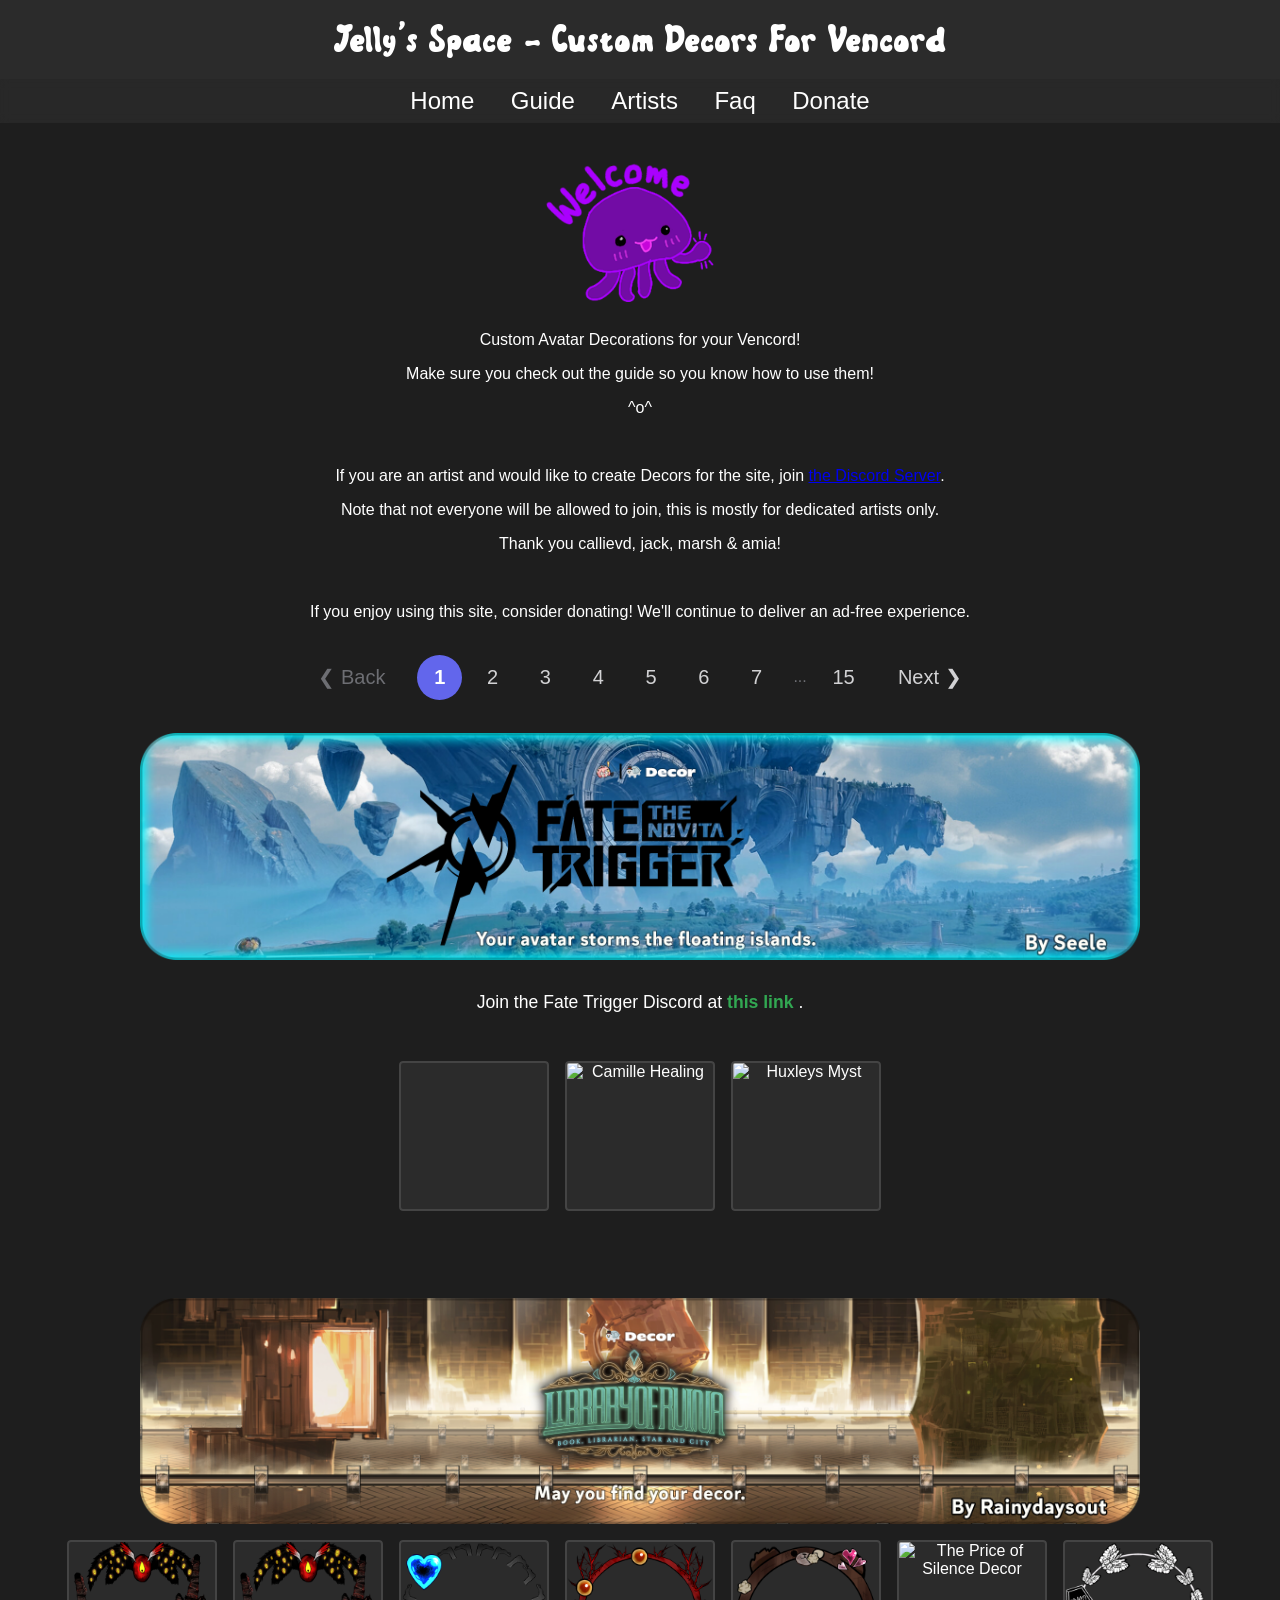
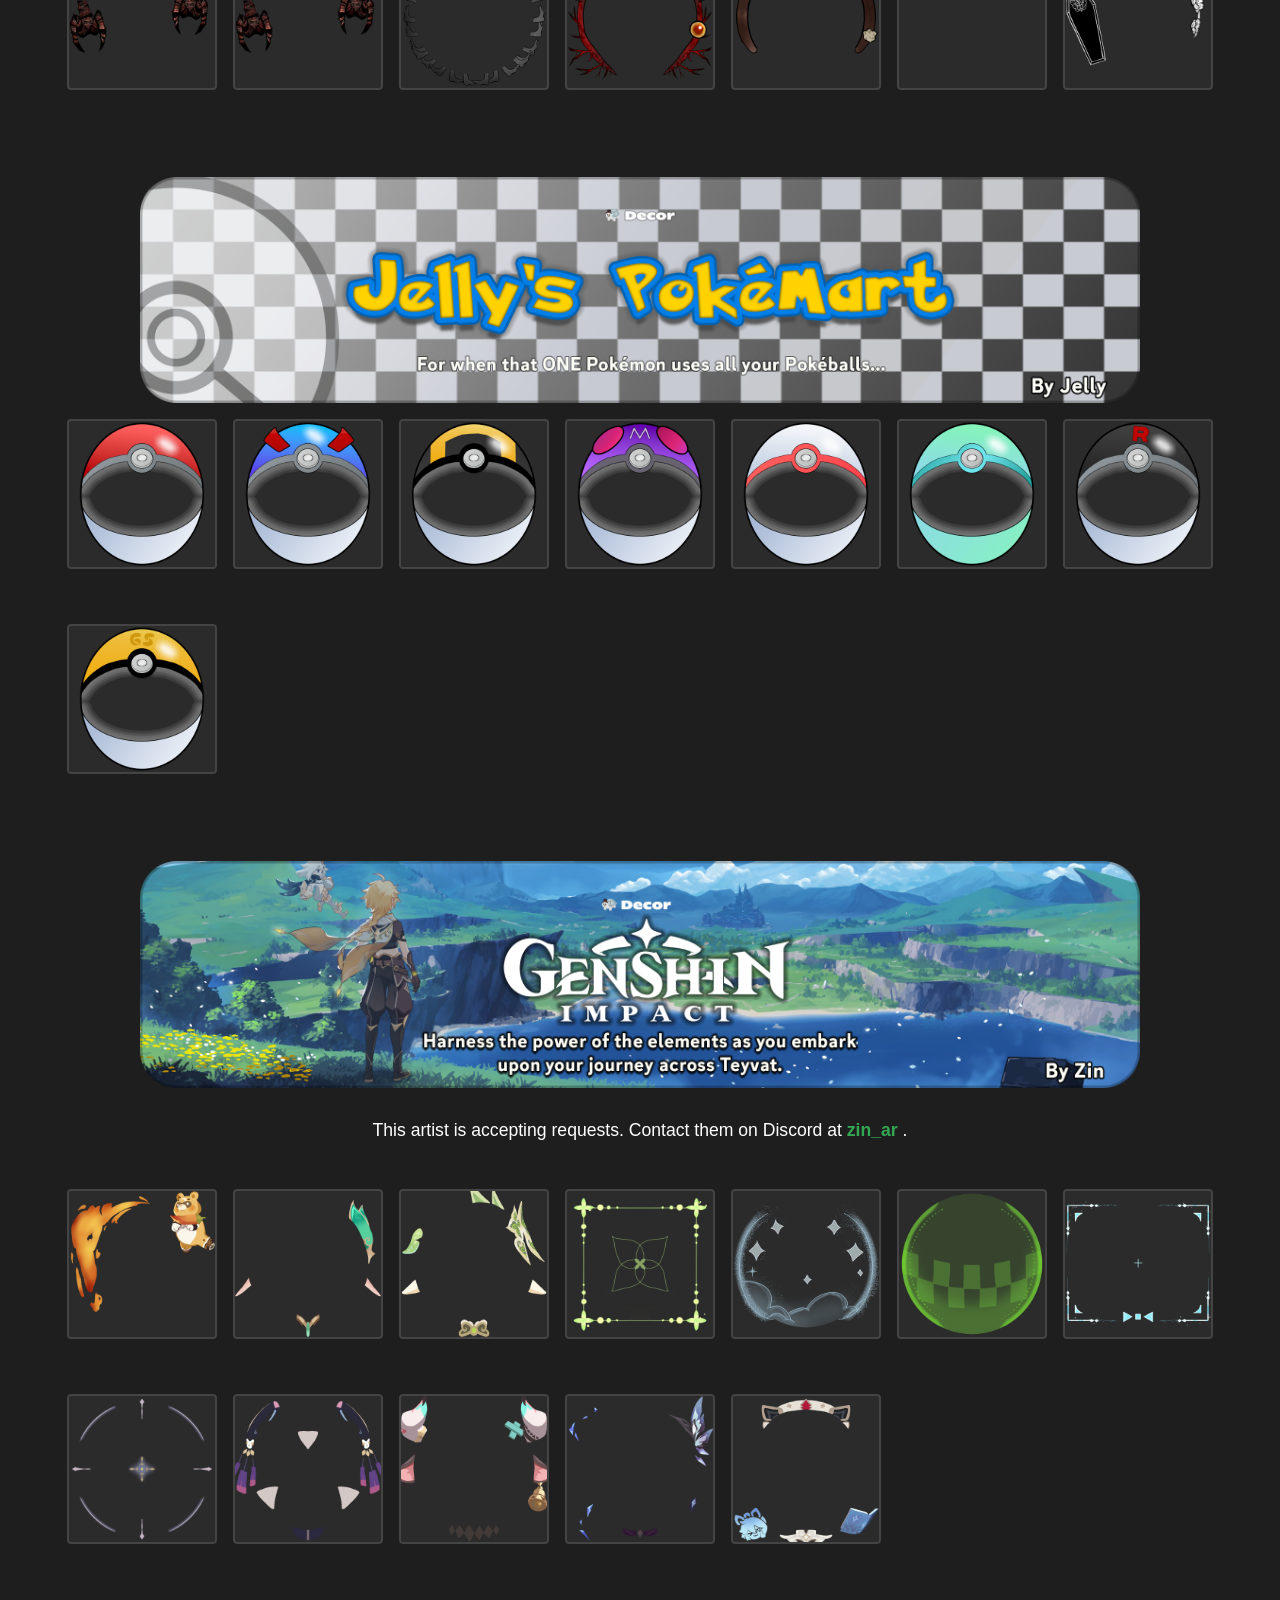
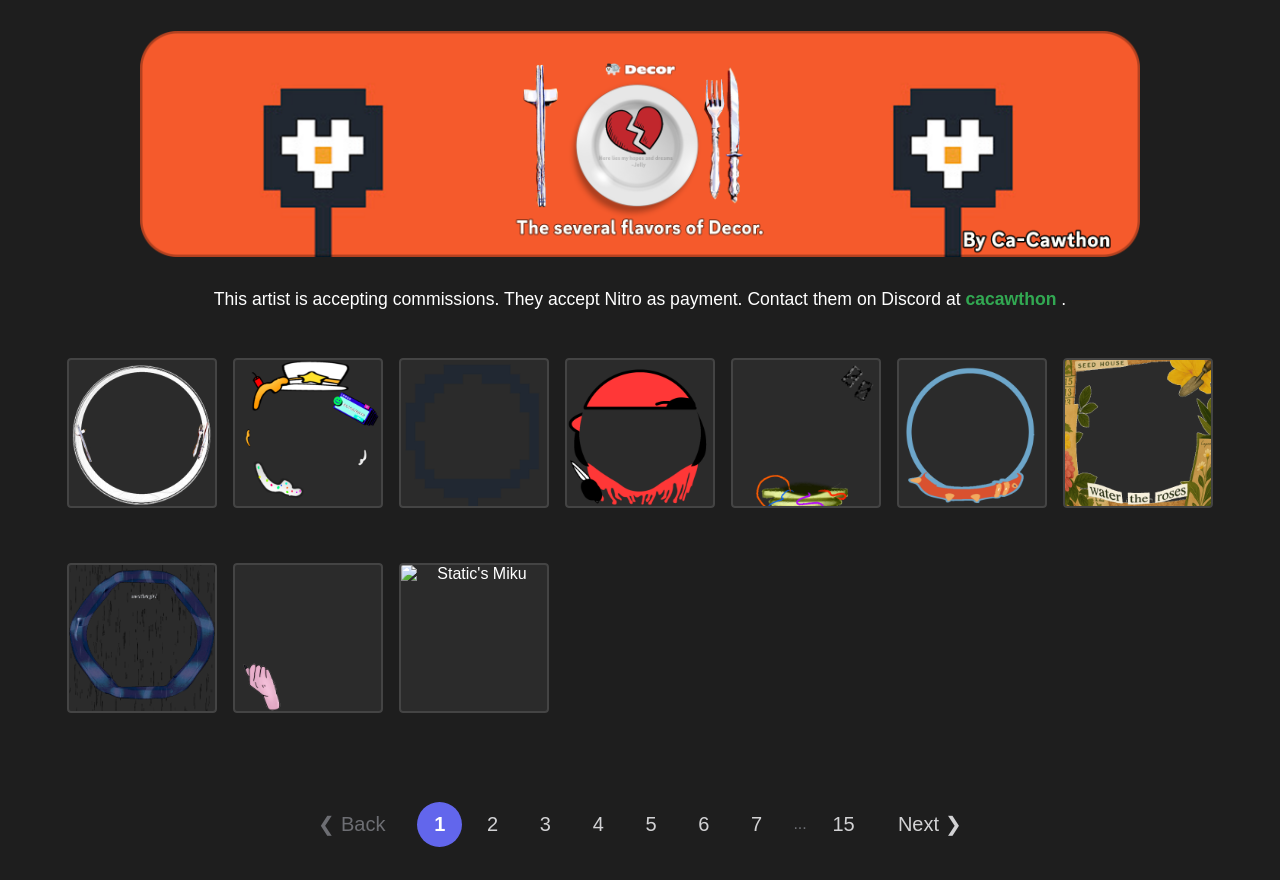
==== commit 0fd5b865: "Update index.html" ====
--- a/index.html
+++ b/index.html
@@ -1,6 +1,9 @@
 <!DOCTYPE html>
 <html lang="en">
 <head>
+
+  <link rel="canonical" href="https://jellys-space.vip/" />
+  
   <meta charset="UTF-8" />
   <title>Avatar Decorations</title>
   <link rel="stylesheet" href="styles/main.css" />
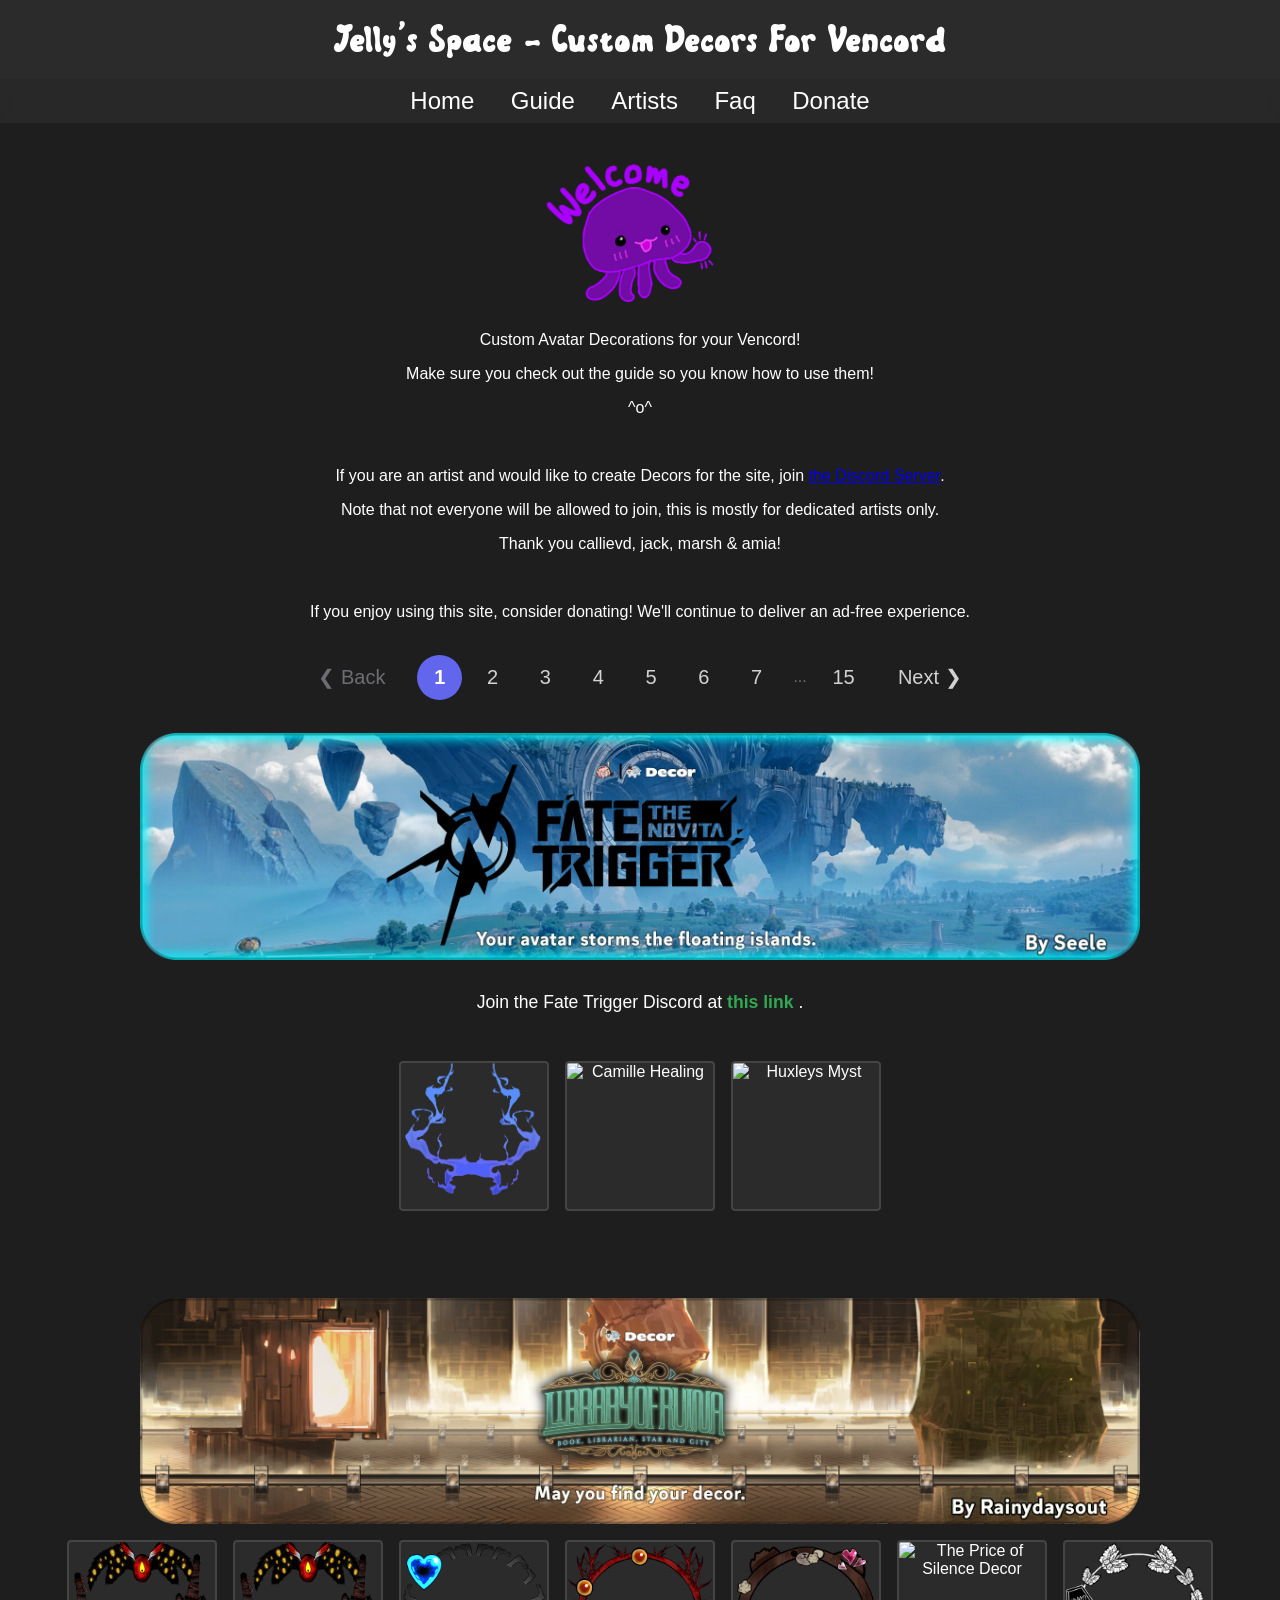
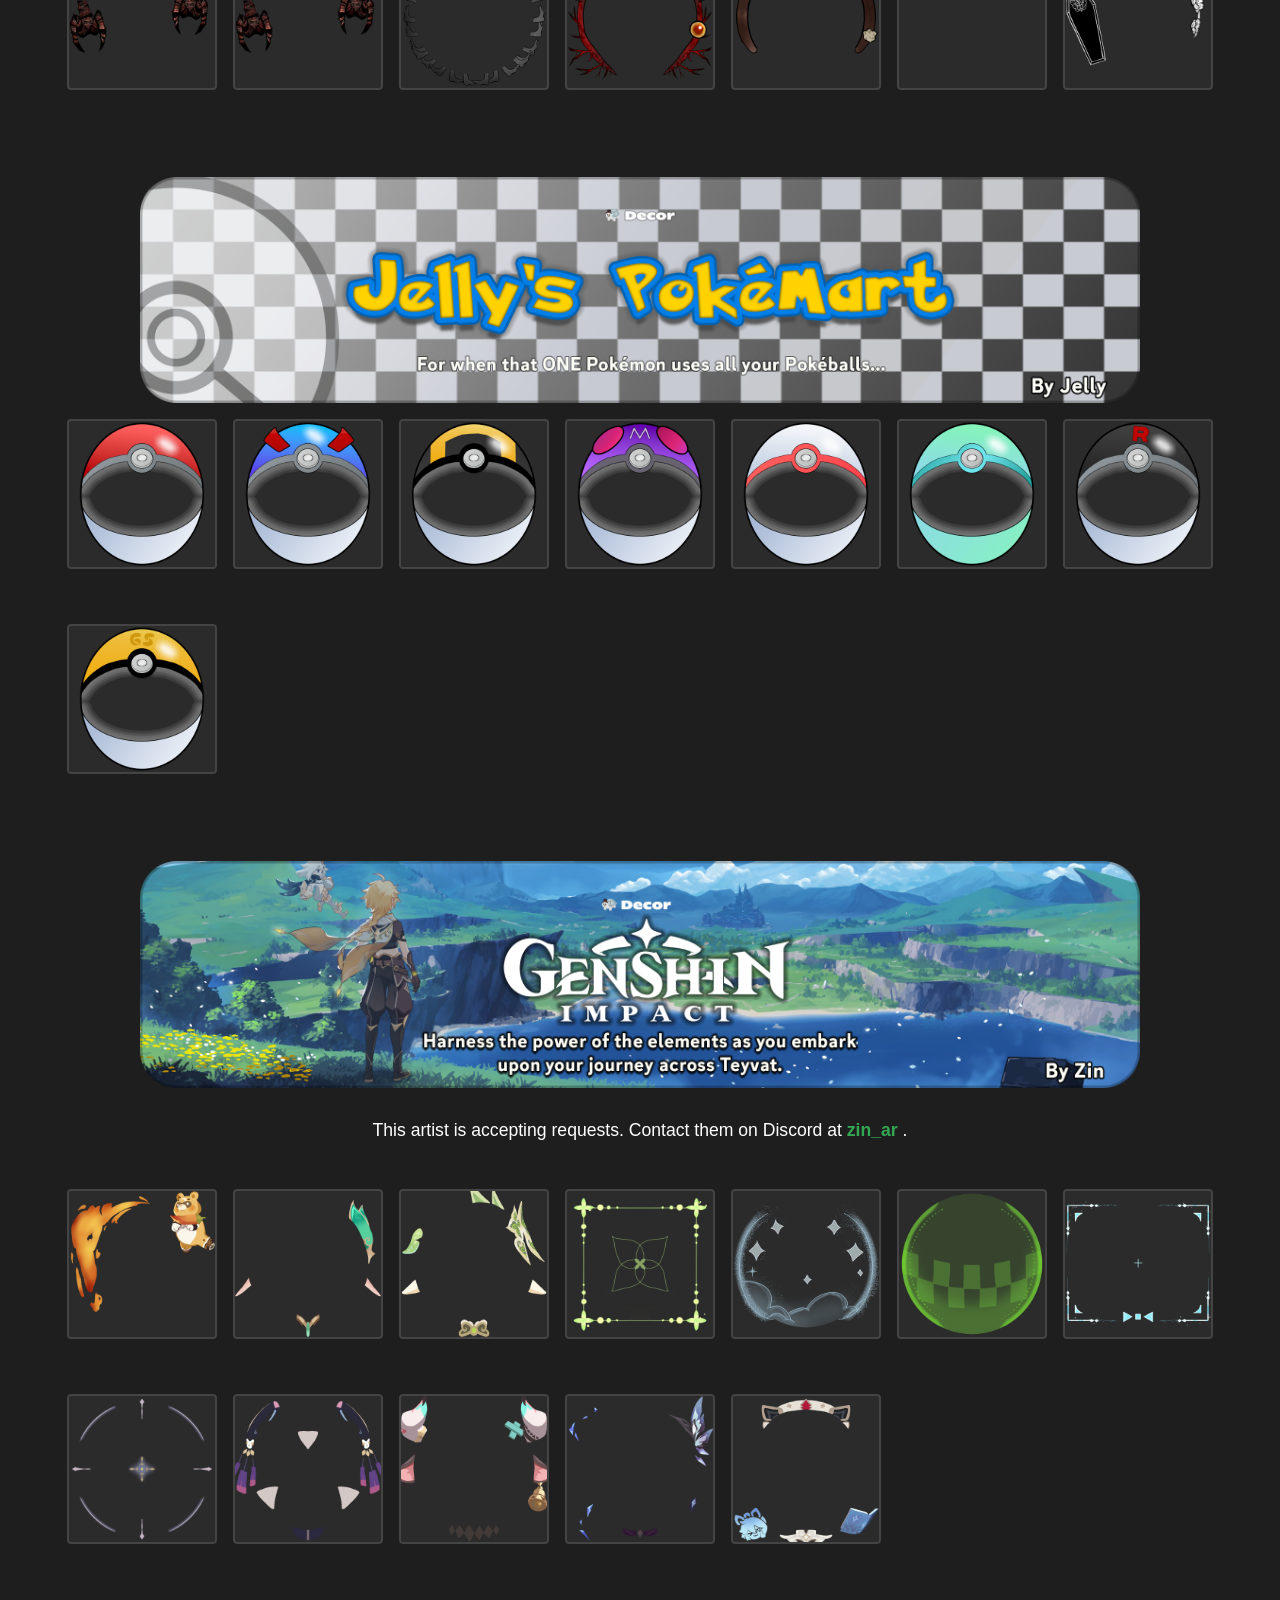
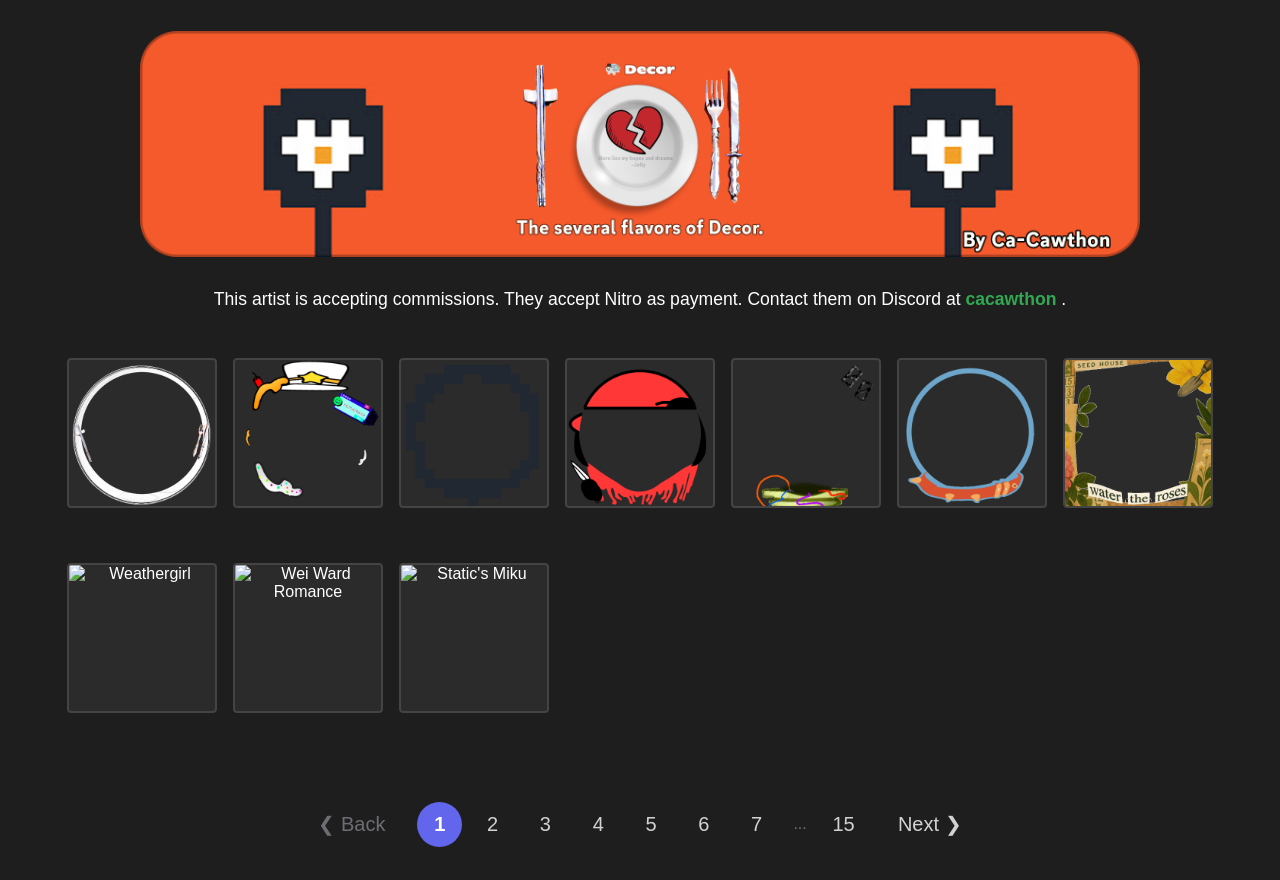
==== commit eba5d4c4: "Update index.html" ====
--- a/index.html
+++ b/index.html
@@ -6,6 +6,7 @@
   
   <meta charset="UTF-8" />
   <title>Avatar Decorations</title>
+  <meta name="description" content="Download free custom avatar decorations for Vencord. Cute, animated, themed, and totally original decors!" />
   <link rel="stylesheet" href="styles/main.css" />
 
 <!-- Use in: /index.html -->
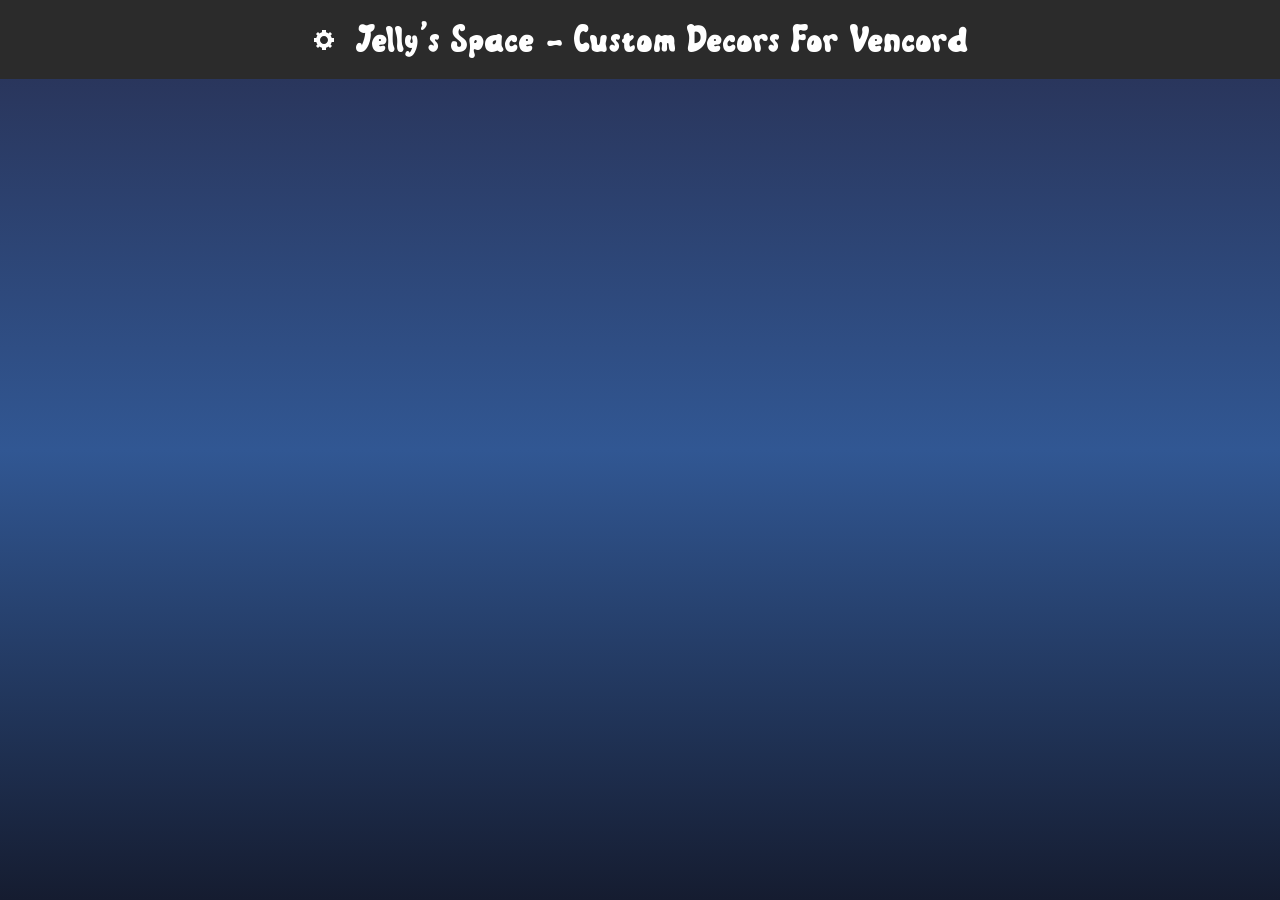
==== commit 90189509: "Add files via upload" ====
--- a/index.html
+++ b/index.html
@@ -1,25880 +1,58 @@
 <!DOCTYPE html>
 <html lang="en">
-<head>
+    <head>
+        <meta charset="UTF-8" />
+        <title>Jelly's Space</title>
+        <link rel="stylesheet" href="styles.css" />
 
-  <link rel="canonical" href="https://jellys-space.vip/" />
-  
-  <meta charset="UTF-8" />
-  <title>Avatar Decorations</title>
-  <meta name="description" content="Download free custom avatar decorations for Vencord. Cute, animated, themed, and totally original decors!" />
-  <link rel="stylesheet" href="styles/main.css" />
+        <!-- Use in: /index.html -->
+        <link rel="icon" type="image/png" href="favicon-96x96.png" sizes="96x96" />
+        <link rel="icon" type="image/svg+xml" href="favicon.svg" />
+        <link rel="shortcut icon" href="favicon.ico" />
+        <link rel="apple-touch-icon" sizes="180x180" href="apple-touch-icon.png" />
+        <meta name="apple-mobile-web-app-title" content="Jelly Space" />
+        <link rel="manifest" href="site.webmanifest" />
 
-<!-- Use in: /index.html -->
-<link rel="icon" type="image/png" href="favicon-96x96.png" sizes="96x96" />
-<link rel="icon" type="image/svg+xml" href="favicon.svg" />
-<link rel="shortcut icon" href="favicon.ico" />
-<link rel="apple-touch-icon" sizes="180x180" href="apple-touch-icon.png" />
-<meta name="apple-mobile-web-app-title" content="Jelly Space" />
-<link rel="manifest" href="site.webmanifest" />
+        <!-- Open Graph meta tags -->
+        <meta name="theme-color" content="#e897e8">
+        <meta property="og:title" content="Jelly's Space">
+        <meta property="og:description" content="Custom Avatar Decorations for the Decor Plugin for Vencord.">
+        <meta property="og:image" content="https://i.imgur.com/CkK34gP.png">
+        <meta property="og:url" content="https://jellys-space.vip">
+        <meta property="og:type" content="website">
+        <meta property="og:site_name" content="Welcome To">
+    </head>
 
-  <!-- Open Graph meta tags -->
-  <meta name="theme-color" content="#e897e8">
-  <meta property="og:title" content="Jelly's Space">
-  <meta property="og:description" content="Custom Avatar Decorations for the Decor Plugin for Vencord.">
-  <meta property="og:image" content="https://i.imgur.com/CkK34gP.png">
-  <meta property="og:url" content="https://jellys-space.vip/">
-  <meta property="og:type" content="website">
-  <meta property="og:site_name" content="Welcome To">
-</head>
-<body>
-
-  <!-- Header still just has the big title -->
-  <header>
-    <h1>Jelly's Space - Custom Decors For Vencord</h1>
-  </header>
-
-  <!-- NEW: Separate nav section below header, above banner -->
-  <nav class="top-nav">
-    <a href="https://jellys-space.vip/">Home</a>
-    <a href="https://jellys-space.vip/guide">Guide</a>
-    <a href="https://jellys-space.vip/artists">Artists</a>
-    <a href="https://jellys-space.vip/faq">Faq</a>
-    <a href="https://jellys-space.vip/donate">Donate</a>
-  </nav>
-
-  <!-- NEW IMAGE RIGHT BELOW THE NAV -->
-<div class="nav-image">
-  <img 
-    src="images/jellyhome.png"
-    alt="Jelly Home"
-    oncontextmenu="return false;"
-    id="jellyHomeImg"
-  />
-  <p class="nav-image-text">
-    <p>Custom Avatar Decorations for your Vencord!</p>
-    <p>Make sure you check out the guide so you know how to use them!</p>
-    <p>^o^</p>
-    <p>&nbsp;</p>
-    <p>If you are an artist and would like to create Decors for the site, join
-      <a href="https://discord.gg/VR2CVDu5nh">the Discord Server</a>.
-    </p>
-    <p>Note that not everyone will be allowed to join, this is mostly for dedicated artists only.</p>
-    <p>Thank you callievd, jack, marsh & amia!</p>
-    <p>&nbsp;</p>
-    <p>If you enjoy using this site, consider donating! We'll continue to deliver an ad-free experience.</p>
-  </p>
-</div>
-
-<!-- EASTER EGG MODAL (Hidden until triggered) -->
-<div class="modal" id="easterEggModal">
-  <div class="modal-content">
-    <!-- Your new image above the text -->
-    <img
-      src="styles/jelly_heart.png"
-      alt="Jelly Heart"
-      class="easter-egg-image"
-    />
-
-    <p><b>OwO what's this?!</b></p>
-    <p>&nbsp;</p>
-    <p>You discovered a secret hehehe.</p>
-    <p>You are an amazing person</p>
-    <p>and I appreciate you so much</p>
-    <p>for visiting my site💖</p>
-    <p>&nbsp;</p>
-    <p>Click anywhere to close.</p>
-  </div>
-</div>
+    <!-- Spooky overlay (easter egg) -->
+    <div id="spookyOverlay" aria-hidden="true">
+        <div class="spookyWrap">
+            <img src="styles/spooky.png" alt="boo!">
+        </div>
+    </div>
 
 
-<!-- Confetti container lives here -->
-<div class="confetti-container"></div>
+    <body>
 
-<!-- DECORATION MODAL - DESKTOP -->
-<div class="decoration-modal" id="decorationModalDesktop">
-  <div class="modal-inner">
-    <div class="modal-content">
-      <div class="modal-images">
-        <img src="images/default-avatar.png" alt="Default Avatar" class="modal-default-avatar" />
-        <img src="" alt="" class="modal-decoration-img" />
-      </div>
-      <h2 class="modal-decoration-title"></h2>
-      <p class="modal-artist-name"></p>
-      <div class="modal-commission-info" style="display: none;"></div>
-      <div class="modal-guide-line">
-        <p>
-          Make sure you have read the
-          <a href="https://jellys-space.github.io/decors/guide" target="_blank">Guide Page</a>.
-        </p>
-        <p>So you know how to apply this Decoration!</p>
-      </div>
-      <button class="download-button">Download</button>
-    </div>
-  </div>
-</div>
+        <!-- Header still just has the big title -->
+        <header>
+            <svg id="options-cog" width="24" height="24" viewBox="0 0 24 24" fill="none" xmlns="http://www.w3.org/2000/svg">
+                <path d="M19.738 9.99995H22V14H19.7391C19.498 14.931 19.1001 15.798 18.565 16.564L20.0001 18L18 20.0001L16.5651 18.564C15.7971 19.099 14.932 19.498 14 19.738V22H9.99995V19.738C9.06899 19.498 8.20295 19.099 7.43602 18.564L5.99998 20.0001L3.99993 18L5.43597 16.564C4.90101 15.799 4.50201 14.932 4.26201 14H2V9.99995H4.26201C4.50201 9.06803 4.89993 8.20199 5.43597 7.43602L3.99993 5.99998L5.99998 3.99993L7.43602 5.43597C8.20199 4.89993 9.06803 4.50201 9.99995 4.26201V2H14V4.26093C14.932 4.50201 15.7971 4.89993 16.5651 5.43501L18 3.99897L20.0001 5.99902L18.564 7.43602C19.099 8.20199 19.498 9.06899 19.738 9.99995ZM12 16C14.2091 16 16 14.2091 16 12C16 9.79079 14.2091 8.00002 12 8.00002C9.79079 8.00002 8.00002 9.79079 8.00002 12C8.00002 14.2091 9.79079 16 12 16Z" fill="currentColor"></path>
+            </svg>
+            <h1>Jelly's Space - Custom Decors For Vencord</h1>
+        </header>
 
-<!-- DECORATION MODAL - MOBILE -->
-<div class="decoration-modal" id="decorationModalMobile">
-  <div class="modal-inner">
-    <div class="modal-content">
-      <div class="modal-images">
-        <img src="images/default-avatar.png" alt="Default Avatar" class="modal-default-avatar" />
-        <img src="" alt="" class="modal-decoration-img" />
-      </div>
-      <h2 class="modal-decoration-title"></h2>
-      <p class="modal-artist-name"></p>
-      <div class="modal-commission-info" style="display: none;"></div>
-      <div class="modal-guide-line">
-        <p>
-          Make sure you have read the
-          <a href="https://jellys-space.github.io/decors/guide" target="_blank">Guide Page</a>.
-        </p>
-        <p>So you know how to apply this Decoration!</p>
-      </div>
-      <button class="download-button">Download</button>
-    </div>
-  </div>
-</div>
+        <!-- NEW: Separate nav section below header -->
+        <div class="main-nav">
+            <nav class="top-nav">
+            </nav>
+            <input class="search-bar" placeholder="Search Decor, Category or Artist"></input>
+        </div>
 
-  <!-- ====== MAIN CONTENT ====== -->
-  <main id="categories-container">
-    
-    <!-- ====== Fate Trigger CATEGORY ====== -->
-    <section class="category">
-      <!-- Banner #2 -->
-      <div class="category-banner">
-        <!-- This is the new second banner (banner2.png) -->
-        <img src="images/fatetrigger-banner.png" alt="Banner #2" oncontextmenu="return false;" />
-      </div>
+        <main id="content"></main>
 
-      <p class="artist-info">
-        Join the Fate Trigger Discord at
-        <strong>
-          <a 
-            href="https://discord.gg/fatetrigger"
-            target="_blank" 
-            rel="noopener" 
-            class="commission-link"
-          >
-            this link
-          </a>
-        </strong>.
-      </p>
-      
-      <!-- Grid of Decorations -->
-      <div class="decorations-grid">
-        <!-- Decoration -->
-        <div class="decoration-wrap">
-          <div 
-            class="decoration-cell" 
-            data-image="images/Xiva.png"
-            data-artist="Seele"
-          >
-            <img
-              class="decoration-img"
-              src="images/Xiva.png"
-              alt="Xiva"
-            />
-            <div class="commission-message" style="display: none;">
-              <p>&nbsp;</p>
-              <p>This artist is accepting commissions.</p>
-              <p>They accept money payments or Nitro.</p>
-              <p>Contact them on Discord <a href="https://discord.com/users/334062444718587905">here</a>.</p>
-              <p>&nbsp;</p>
-            </div> 
-            <img
-              class="default-avatar"
-              src="images/default-avatar.png"
-              alt="Discord Logo"
-            />
-          </div>
-          <div class="download-info">Click to view</div>
-        </div>
-        <!-- End decoration -->
+        <div class="confetti-container"></div>
 
-        <!-- Decoration -->
-        <div class="decoration-wrap">
-          <div 
-            class="decoration-cell" 
-            data-image="images/camille healing.png"
-            data-artist="Seele"
-          >
-            <img
-              class="decoration-img"
-              src="images/camille healing.png"
-              alt="Camille Healing"
-            />
-            <div class="commission-message" style="display: none;">
-              <p>&nbsp;</p>
-              <p>This artist is accepting commissions.</p>
-              <p>They accept money payments or Nitro.</p>
-              <p>Contact them on Discord <a href="https://discord.com/users/334062444718587905">here</a>.</p>
-              <p>&nbsp;</p>
-            </div> 
-            <img
-              class="default-avatar"
-              src="images/default-avatar.png"
-              alt="Discord Logo"
-            />
-          </div>
-          <div class="download-info">Click to view</div>
-        </div>
-        <!-- End decoration -->
-
-        <!-- Decoration -->
-        <div class="decoration-wrap">
-          <div 
-            class="decoration-cell" 
-            data-image="images/Huxleys Myst.png"
-            data-artist="Seele"
-          >
-            <img
-              class="decoration-img"
-              src="images/Huxleys Myst.png"
-              alt="Huxleys Myst"
-            />
-            <div class="commission-message" style="display: none;">
-              <p>&nbsp;</p>
-              <p>This artist is accepting commissions.</p>
-              <p>They accept money payments or Nitro.</p>
-              <p>Contact them on Discord <a href="https://discord.com/users/334062444718587905">here</a>.</p>
-              <p>&nbsp;</p>
-            </div> 
-            <img
-              class="default-avatar"
-              src="images/default-avatar.png"
-              alt="Discord Logo"
-            />
-          </div>
-          <div class="download-info">Click to view</div>
-        </div>
-        <!-- End decoration -->
-
-      </div><!-- end .decorations-grid -->
-    </section>
-    <!-- End Category #2 -->
-    
-    <!-- ====== Library of Ruina CATEGORY ====== -->
-    <section class="category">
-      <!-- Banner #2 -->
-      <div class="category-banner">
-        <!-- This is the new second banner (banner2.png) -->
-        <img src="images/ruina-banner.png" alt="Banner #2" oncontextmenu="return false;" />
-      </div>
-      
-      <!-- Grid of Decorations -->
-      <div class="decorations-grid decorations-grid--seven">
-        <!-- Decoration -->
-        <div class="decoration-wrap">
-        <div 
-        class="decoration-cell" 
-        data-image="images/Animated Apocalypse Bird.png"
-        data-artist="Rainydaysout"
-        >
-
-        <img
-          class="decoration-img"
-          src="images/Animated Apocalypse Bird.png"
-          alt="Animated Apocalypse Bird"
-        />
-        <img
-          class="default-avatar"
-          src="images/default-avatar.png"
-          alt="Discord Logo"
-        />
-        </div>
-        <div class="download-info">Click to view</div>
-        </div>
-        <!-- End decoration -->
-
-        <!-- Decoration -->
-        <div class="decoration-wrap">
-          <div 
-          class="decoration-cell" 
-          data-image="images/Apocalypse Bird.png"
-          data-artist="Rainydaysout"
-          >
-  
-          <img
-            class="decoration-img"
-            src="images/Apocalypse Bird.png"
-            alt="Apocalypse Bird"
-          />
-          <img
-            class="default-avatar"
-            src="images/default-avatar.png"
-            alt="Discord Logo"
-          />
-          </div>
-          <div class="download-info">Click to view</div>
-          </div>
-          <!-- End decoration -->
-
-          <!-- Decoration -->
-        <div class="decoration-wrap">
-          <div 
-          class="decoration-cell" 
-          data-image="images/Blue Star.png"
-          data-artist="Rainydaysout"
-          >
-  
-          <img
-            class="decoration-img"
-            src="images/Blue Star.png"
-            alt="Blue Star"
-          />
-          <img
-            class="default-avatar"
-            src="images/default-avatar.png"
-            alt="Discord Logo"
-          />
-          </div>
-          <div class="download-info">Click to view</div>
-          </div>
-          <!-- End decoration -->
-
-          <!-- Decoration -->
-        <div class="decoration-wrap">
-          <div 
-          class="decoration-cell" 
-          data-image="images/Burrowing Heaven.png"
-          data-artist="Rainydaysout"
-          >
-  
-          <img
-            class="decoration-img"
-            src="images/Burrowing Heaven.png"
-            alt="Burrowing Heaven"
-          />
-          <img
-            class="default-avatar"
-            src="images/default-avatar.png"
-            alt="Discord Logo"
-          />
-          </div>
-          <div class="download-info">Click to view</div>
-          </div>
-          <!-- End decoration -->
-
-          <!-- Decoration -->
-        <div class="decoration-wrap">
-          <div 
-          class="decoration-cell" 
-          data-image="images/The Happy Teddy Bear Decor.png"
-          data-artist="Rainydaysout"
-          >
-  
-          <img
-            class="decoration-img"
-            src="images/The Happy Teddy Bear Decor.png"
-            alt="The Happy Teddy Bear Decor"
-          />
-          <img
-            class="default-avatar"
-            src="images/default-avatar.png"
-            alt="Discord Logo"
-          />
-          </div>
-          <div class="download-info">Click to view</div>
-          </div>
-          <!-- End decoration -->
-
-          <!-- Decoration -->
-        <div class="decoration-wrap">
-          <div 
-          class="decoration-cell" 
-          data-image="images/The Price of Silence Decor.png"
-          data-artist="Rainydaysout"
-          >
-  
-          <img
-            class="decoration-img"
-            src="images/The Price of Silence Decor.png"
-            alt="The Price of Silence Decor"
-          />
-          <img
-            class="default-avatar"
-            src="images/default-avatar.png"
-            alt="Discord Logo"
-          />
-          </div>
-          <div class="download-info">Click to view</div>
-          </div>
-          <!-- End decoration -->
-
-          <!-- Decoration -->
-        <div class="decoration-wrap">
-          <div 
-          class="decoration-cell" 
-          data-image="images/The Funeral of the Dead Butterflies.png"
-          data-artist="Rainydaysout"
-          >
-  
-          <img
-            class="decoration-img"
-            src="images/The Funeral of the Dead Butterflies.png"
-            alt="The Funeral of the Dead Butterflies"
-          />
-          <img
-            class="default-avatar"
-            src="images/default-avatar.png"
-            alt="Discord Logo"
-          />
-          </div>
-          <div class="download-info">Click to view</div>
-          </div>
-          <!-- End decoration -->
-
-      </div><!-- end .decorations-grid -->
-    </section>
-    <!-- End Category #2 -->
-    
-    <!-- ====== Pokemart CATEGORY ====== -->
-    <section class="category">
-      <!-- Banner #2 -->
-      <div class="category-banner">
-        <!-- This is the new second banner (banner2.png) -->
-        <img src="images/pokemart-banner.png" alt="Banner #2" oncontextmenu="return false;" />
-      </div>
-      
-      <!-- Grid of Decorations -->
-      <div class="decorations-grid decorations-grid--seven">
-        <!-- Decoration -->
-        <div class="decoration-wrap">
-        <div 
-        class="decoration-cell" 
-        data-image="images/poke ball.png"
-        data-artist="Jelly"
-        >
-
-        <img
-          class="decoration-img"
-          src="images/poke ball.png"
-          alt="Poké Ball"
-        />
-        <img
-          class="default-avatar"
-          src="images/default-avatar.png"
-          alt="Discord Logo"
-        />
-        </div>
-        <div class="download-info">Click to view</div>
-        </div>
-        <!-- End decoration -->
-
-        <!-- Decoration -->
-        <div class="decoration-wrap">
-          <div 
-          class="decoration-cell" 
-          data-image="images/great ball.png"
-          data-artist="Jelly"
-          >
-  
-          <img
-            class="decoration-img"
-            src="images/great ball.png"
-            alt="Great Ball"
-          />
-          <img
-            class="default-avatar"
-            src="images/default-avatar.png"
-            alt="Discord Logo"
-          />
-          </div>
-          <div class="download-info">Click to view</div>
-          </div>
-          <!-- End decoration -->
-
-          <!-- Decoration -->
-        <div class="decoration-wrap">
-          <div 
-          class="decoration-cell" 
-          data-image="images/ultra ball.png"
-          data-artist="Jelly"
-          >
-  
-          <img
-            class="decoration-img"
-            src="images/ultra ball.png"
-            alt="Ultra Ball"
-          />
-          <img
-            class="default-avatar"
-            src="images/default-avatar.png"
-            alt="Discord Logo"
-          />
-          </div>
-          <div class="download-info">Click to view</div>
-          </div>
-          <!-- End decoration -->
-
-          <!-- Decoration -->
-        <div class="decoration-wrap">
-          <div 
-          class="decoration-cell" 
-          data-image="images/master ball.png"
-          data-artist="Jelly"
-          >
-  
-          <img
-            class="decoration-img"
-            src="images/master ball.png"
-            alt="Master Ball"
-          />
-          <img
-            class="default-avatar"
-            src="images/default-avatar.png"
-            alt="Discord Logo"
-          />
-          </div>
-          <div class="download-info">Click to view</div>
-          </div>
-          <!-- End decoration -->
-
-          <!-- Decoration -->
-        <div class="decoration-wrap">
-          <div 
-          class="decoration-cell" 
-          data-image="images/premier ball.png"
-          data-artist="Jelly"
-          >
-  
-          <img
-            class="decoration-img"
-            src="images/premier ball.png"
-            alt="Premier Ball"
-          />
-          <img
-            class="default-avatar"
-            src="images/default-avatar.png"
-            alt="Discord Logo"
-          />
-          </div>
-          <div class="download-info">Click to view</div>
-          </div>
-          <!-- End decoration -->
-
-          <!-- Decoration -->
-        <div class="decoration-wrap">
-          <div 
-          class="decoration-cell" 
-          data-image="images/strange ball.png"
-          data-artist="Jelly"
-          >
-  
-          <img
-            class="decoration-img"
-            src="images/strange ball.png"
-            alt="Strange Ball"
-          />
-          <img
-            class="default-avatar"
-            src="images/default-avatar.png"
-            alt="Discord Logo"
-          />
-          </div>
-          <div class="download-info">Click to view</div>
-          </div>
-          <!-- End decoration -->
-
-          <!-- Decoration -->
-        <div class="decoration-wrap">
-          <div 
-          class="decoration-cell" 
-          data-image="images/rocket ball.png"
-          data-artist="Jelly"
-          >
-  
-          <img
-            class="decoration-img"
-            src="images/rocket ball.png"
-            alt="Team Rocket Ball"
-          />
-          <img
-            class="default-avatar"
-            src="images/default-avatar.png"
-            alt="Discord Logo"
-          />
-          </div>
-          <div class="download-info">Click to view</div>
-          </div>
-          <!-- End decoration -->
-
-          <!-- Decoration -->
-        <div class="decoration-wrap">
-          <div 
-          class="decoration-cell" 
-          data-image="images/gs ball.png"
-          data-artist="Jelly"
-          >
-  
-          <img
-            class="decoration-img"
-            src="images/gs ball.png"
-            alt="GS Ball"
-          />
-          <img
-            class="default-avatar"
-            src="images/default-avatar.png"
-            alt="Discord Logo"
-          />
-          </div>
-          <div class="download-info">Click to view</div>
-          </div>
-          <!-- End decoration -->
-
-      </div><!-- end .decorations-grid -->
-    </section>
-    <!-- End Category #2 -->
-
-    <!-- ====== GENSHIN CATEGORY ====== -->
-    <section class="category">
-      <!-- Banner #2 -->
-      <div class="category-banner">
-        <!-- This is the new second banner (banner2.png) -->
-        <img src="images/genshin-banner.png" alt="Banner #2" oncontextmenu="return false;" />
-      </div>
-
-      <p class="artist-info">
-        This artist is accepting requests.
-        Contact them on Discord at 
-        <strong>
-          <a 
-            href="https://discord.com/users/452679089929846784"
-            target="_blank" 
-            rel="noopener" 
-            class="commission-link"
-          >
-            zin_ar
-          </a>
-        </strong>.
-      </p>
-      
-
-      <!-- Grid of Decorations -->
-      <div class="decorations-grid decorations-grid--seven">
-        <!-- Decoration -->
-        <div class="decoration-wrap">
-          <div 
-            class="decoration-cell" 
-            data-image="images/xiangling_skill.png"
-            data-artist="Zin"
-          >
-            <img
-              class="decoration-img"
-              src="images/xiangling_skill.png"
-              alt="Xiangling Skill"
-            />
-            <div class="commission-message" style="display: none;">
-              <p>&nbsp;</p>
-              <p>This artist is accepting requests.</p>
-              <p>Contact them on Discord <a href="https://discord.com/users/452679089929846784">here</a>.</p>
-              <p>&nbsp;</p>
-            </div> 
-            <img
-              class="default-avatar"
-              src="images/default-avatar.png"
-              alt="Discord Logo"
-            />
-          </div>
-          <div class="download-info">Click to view</div>
-        </div>
-        <!-- End decoration -->
-
-        <!-- Decoration -->
-        <div class="decoration-wrap">
-          <div 
-            class="decoration-cell" 
-            data-image="images/Greater_Lord_Rukkhadevata.png"
-            data-artist="Zin"
-          >
-            <img
-              class="decoration-img"
-              src="images/Greater_Lord_Rukkhadevata.png"
-              alt="Greater Lord Rukkhadevata"
-            />
-            <div class="commission-message" style="display: none;">
-              <p>&nbsp;</p>
-              <p>This artist is accepting requests.</p>
-              <p>Contact them on Discord <a href="https://discord.com/users/452679089929846784">here</a>.</p>
-              <p>&nbsp;</p>
-            </div> 
-            <img
-              class="default-avatar"
-              src="images/default-avatar.png"
-              alt="Discord Logo"
-            />
-          </div>
-          <div class="download-info">Click to view</div>
-        </div>
-        <!-- End decoration -->
-
-        <!-- Decoration -->
-        <div class="decoration-wrap">
-          <div 
-            class="decoration-cell" 
-            data-image="images/Nahida.png"
-            data-artist="Zin"
-          >
-            <img
-              class="decoration-img"
-              src="images/Nahida.png"
-              alt="Nahida"
-            />
-            <div class="commission-message" style="display: none;">
-              <p>&nbsp;</p>
-              <p>This artist is accepting requests.</p>
-              <p>Contact them on Discord <a href="https://discord.com/users/452679089929846784">here</a>.</p>
-              <p>&nbsp;</p>
-            </div> 
-            <img
-              class="default-avatar"
-              src="images/default-avatar.png"
-              alt="Discord Logo"
-            />
-          </div>
-          <div class="download-info">Click to view</div>
-        </div>
-        <!-- End decoration -->
-
-        <!-- Decoration -->
-        <div class="decoration-wrap">
-          <div 
-            class="decoration-cell" 
-            data-image="images/nahida_skill.png"
-            data-artist="Zin"
-          >
-            <img
-              class="decoration-img"
-              src="images/nahida_skill.png"
-              alt="Nahida Skill"
-            />
-            <div class="commission-message" style="display: none;">
-              <p>&nbsp;</p>
-              <p>This artist is accepting requests.</p>
-              <p>Contact them on Discord <a href="https://discord.com/users/452679089929846784">here</a>.</p>
-              <p>&nbsp;</p>
-            </div> 
-            <img
-              class="default-avatar"
-              src="images/default-avatar.png"
-              alt="Discord Logo"
-            />
-          </div>
-          <div class="download-info">Click to view</div>
-        </div>
-        <!-- End decoration -->
-
-        <!-- Decoration -->
-        <div class="decoration-wrap">
-          <div 
-            class="decoration-cell" 
-            data-image="images/layla_skill.png"
-            data-artist="Zin"
-          >
-            <img
-              class="decoration-img"
-              src="images/layla_skill.png"
-              alt="Layla Skill"
-            />
-            <div class="commission-message" style="display: none;">
-              <p>&nbsp;</p>
-              <p>This artist is accepting requests.</p>
-              <p>Contact them on Discord <a href="https://discord.com/users/452679089929846784">here</a>.</p>
-              <p>&nbsp;</p>
-            </div> 
-            <img
-              class="default-avatar"
-              src="images/default-avatar.png"
-              alt="Discord Logo"
-            />
-          </div>
-          <div class="download-info">Click to view</div>
-        </div>
-        <!-- End decoration -->
-
-        <!-- Decoration -->
-        <div class="decoration-wrap">
-          <div 
-            class="decoration-cell" 
-            data-image="images/kirara-skill.png"
-            data-artist="Zin"
-          >
-            <img
-              class="decoration-img"
-              src="images/kirara-skill.png"
-              alt="Kirara Skill"
-            />
-            <div class="commission-message" style="display: none;">
-              <p>&nbsp;</p>
-              <p>This artist is accepting requests.</p>
-              <p>Contact them on Discord <a href="https://discord.com/users/452679089929846784">here</a>.</p>
-              <p>&nbsp;</p>
-            </div> 
-            <img
-              class="default-avatar"
-              src="images/default-avatar.png"
-              alt="Discord Logo"
-            />
-          </div>
-          <div class="download-info">Click to view</div>
-        </div>
-        <!-- End decoration -->
-
-        <!-- Decoration -->
-        <div class="decoration-wrap">
-          <div 
-            class="decoration-cell" 
-            data-image="images/charlotte_skill.png"
-            data-artist="Zin"
-          >
-            <img
-              class="decoration-img"
-              src="images/charlotte_skill.png"
-              alt="Charlotte Skill"
-            />
-            <div class="commission-message" style="display: none;">
-              <p>&nbsp;</p>
-              <p>This artist is accepting requests.</p>
-              <p>Contact them on Discord <a href="https://discord.com/users/452679089929846784">here</a>.</p>
-              <p>&nbsp;</p>
-            </div> 
-            <img
-              class="default-avatar"
-              src="images/default-avatar.png"
-              alt="Discord Logo"
-            />
-          </div>
-          <div class="download-info">Click to view</div>
-        </div>
-        <!-- End decoration -->
-
-        <!-- Decoration -->
-        <div class="decoration-wrap">
-          <div 
-            class="decoration-cell" 
-            data-image="images/chevreuse_skill.png"
-            data-artist="Zin"
-          >
-            <img
-              class="decoration-img"
-              src="images/chevreuse_skill.png"
-              alt="Chevreuse Skill"
-            />
-            <div class="commission-message" style="display: none;">
-              <p>&nbsp;</p>
-              <p>This artist is accepting requests.</p>
-              <p>Contact them on Discord <a href="https://discord.com/users/452679089929846784">here</a>.</p>
-              <p>&nbsp;</p>
-            </div> 
-            <img
-              class="default-avatar"
-              src="images/default-avatar.png"
-              alt="Discord Logo"
-            />
-          </div>
-          <div class="download-info">Click to view</div>
-        </div>
-        <!-- End decoration -->
-
-        <!-- Decoration -->
-        <div class="decoration-wrap">
-          <div 
-            class="decoration-cell" 
-            data-image="images/citlali.png"
-            data-artist="Zin"
-          >
-            <img
-              class="decoration-img"
-              src="images/citlali.png"
-              alt="Citlali"
-            />
-            <div class="commission-message" style="display: none;">
-              <p>&nbsp;</p>
-              <p>This artist is accepting requests.</p>
-              <p>Contact them on Discord <a href="https://discord.com/users/452679089929846784">here</a>.</p>
-              <p>&nbsp;</p>
-            </div> 
-            <img
-              class="default-avatar"
-              src="images/default-avatar.png"
-              alt="Discord Logo"
-            />
-          </div>
-          <div class="download-info">Click to view</div>
-        </div>
-        <!-- End decoration -->
-
-        <!-- Decoration -->
-        <div class="decoration-wrap">
-          <div 
-            class="decoration-cell" 
-            data-image="images/Varesa.png"
-            data-artist="Zin"
-          >
-            <img
-              class="decoration-img"
-              src="images/Varesa.png"
-              alt="Varesa"
-            />
-            <div class="commission-message" style="display: none;">
-              <p>&nbsp;</p>
-              <p>This artist is accepting requests.</p>
-              <p>Contact them on Discord <a href="https://discord.com/users/452679089929846784">here</a>.</p>
-              <p>&nbsp;</p>
-            </div> 
-            <img
-              class="default-avatar"
-              src="images/default-avatar.png"
-              alt="Discord Logo"
-            />
-          </div>
-          <div class="download-info">Click to view</div>
-        </div>
-        <!-- End decoration -->
-
-        <!-- Decoration -->
-        <div class="decoration-wrap">
-          <div 
-            class="decoration-cell" 
-            data-image="images/Skirk.png"
-            data-artist="Zin"
-          >
-            <img
-              class="decoration-img"
-              src="images/Skirk.png"
-              alt="Skirk"
-            />
-            <div class="commission-message" style="display: none;">
-              <p>&nbsp;</p>
-              <p>This artist is accepting requests.</p>
-              <p>Contact them on Discord <a href="https://discord.com/users/452679089929846784">here</a>.</p>
-              <p>&nbsp;</p>
-            </div> 
-            <img
-              class="default-avatar"
-              src="images/default-avatar.png"
-              alt="Discord Logo"
-            />
-          </div>
-          <div class="download-info">Click to view</div>
-        </div>
-        <!-- End decoration -->
-
-        <!-- Decoration -->
-        <div class="decoration-wrap">
-          <div 
-            class="decoration-cell" 
-            data-image="images/Dahlia.png"
-            data-artist="Zin"
-          >
-            <img
-              class="decoration-img"
-              src="images/Dahlia.png"
-              alt="Dahlia"
-            />
-            <div class="commission-message" style="display: none;">
-              <p>&nbsp;</p>
-              <p>This artist is accepting requests.</p>
-              <p>Contact them on Discord <a href="https://discord.com/users/452679089929846784">here</a>.</p>
-              <p>&nbsp;</p>
-            </div> 
-            <img
-              class="default-avatar"
-              src="images/default-avatar.png"
-              alt="Discord Logo"
-            />
-          </div>
-          <div class="download-info">Click to view</div>
-        </div>
-        <!-- End decoration -->
-
-
-      </div><!-- end .decorations-grid -->
-    </section>
-    <!-- End Category #2 -->
-    
-    <!-- ====== Flavor Foley CATEGORY ====== -->
-    <section class="category">
-      <!-- Banner #2 -->
-      <div class="category-banner">
-        <!-- This is the new second banner (banner2.png) -->
-        <img src="images/flavorfoley-banner.png" alt="Banner #2" oncontextmenu="return false;" />
-      </div>
-
-      <p class="artist-info">
-        This artist is accepting commissions. They accept Nitro as payment.
-        Contact them on Discord at 
-        <strong>
-          <a 
-            href="https://discord.com/users/995651435519815772"
-            target="_blank" 
-            rel="noopener" 
-            class="commission-link"
-          >
-            cacawthon
-          </a>
-        </strong>.
-      </p>
-      
-      <!-- Grid of Decorations -->
-      <div class="decorations-grid decorations-grid--seven">
-        <!-- Decoration -->
-        <div class="decoration-wrap">
-        <div 
-        class="decoration-cell" 
-        data-image="images/Cardiac Contrepoint.png"
-        data-artist="Ca-Cawthon"
-        >
-
-        <img
-          class="decoration-img"
-          src="images/Cardiac Contrepoint.png"
-          alt="Cardiac Contrepoint"
-        />
-        <div class="commission-message" style="display: none;">
-              <p>&nbsp;</p>
-                <p>This artist is accepting commissions.</p>
-                <p>They accept Nitro as payment.</p>
-                <p>Contact them on Discord <a href="https://discord.com/users/995651435519815772">here</a>.</p>
-              </div>
-        <img
-          class="default-avatar"
-          src="images/default-avatar.png"
-          alt="Discord Logo"
-        />
-        </div>
-        <div class="download-info">Click to view</div>
-        </div>
-        <!-- End decoration -->
-
-        <!-- Decoration -->
-        <div class="decoration-wrap">
-          <div 
-          class="decoration-cell" 
-          data-image="images/Electric Weekend Zone.png"
-          data-artist="Ca-Cawthon"
-          >
-  
-          <img
-            class="decoration-img"
-            src="images/Electric Weekend Zone.png"
-            alt="Electric Weekend Zone"
-          />
-          <div class="commission-message" style="display: none;">
-              <p>&nbsp;</p>
-                <p>This artist is accepting commissions.</p>
-                <p>They accept Nitro as payment.</p>
-                <p>Contact them on Discord <a href="https://discord.com/users/995651435519815772">here</a>.</p>
-              </div>
-          <img
-            class="default-avatar"
-            src="images/default-avatar.png"
-            alt="Discord Logo"
-          />
-          </div>
-          <div class="download-info">Click to view</div>
-          </div>
-          <!-- End decoration -->
-
-          <!-- Decoration -->
-        <div class="decoration-wrap">
-          <div 
-          class="decoration-cell" 
-          data-image="images/Flavor Foley.png"
-          data-artist="Ca-Cawthon"
-          >
-  
-          <img
-            class="decoration-img"
-            src="images/Flavor Foley.png"
-            alt="Flavor Foley"
-          />
-          <div class="commission-message" style="display: none;">
-              <p>&nbsp;</p>
-                <p>This artist is accepting commissions.</p>
-                <p>They accept Nitro as payment.</p>
-                <p>Contact them on Discord <a href="https://discord.com/users/995651435519815772">here</a>.</p>
-              </div>
-          <img
-            class="default-avatar"
-            src="images/default-avatar.png"
-            alt="Discord Logo"
-          />
-          </div>
-          <div class="download-info">Click to view</div>
-          </div>
-          <!-- End decoration -->
-
-          <!-- Decoration -->
-        <div class="decoration-wrap">
-          <div 
-          class="decoration-cell" 
-          data-image="images/meatgirl.png"
-          data-artist="Ca-Cawthon"
-          >
-  
-          <img
-            class="decoration-img"
-            src="images/meatgirl.png"
-            alt="Meatgirl"
-          />
-          <div class="commission-message" style="display: none;">
-              <p>&nbsp;</p>
-                <p>This artist is accepting commissions.</p>
-                <p>They accept Nitro as payment.</p>
-                <p>Contact them on Discord <a href="https://discord.com/users/995651435519815772">here</a>.</p>
-              </div>
-          <img
-            class="default-avatar"
-            src="images/default-avatar.png"
-            alt="Discord Logo"
-          />
-          </div>
-          <div class="download-info">Click to view</div>
-          </div>
-          <!-- End decoration -->
-
-          <!-- Decoration -->
-        <div class="decoration-wrap">
-          <div 
-          class="decoration-cell" 
-          data-image="images/Queen of Venus.png"
-          data-artist="Ca-Cawthon"
-          >
-  
-          <img
-            class="decoration-img"
-            src="images/Queen of Venus.png"
-            alt="Queen of Venus"
-          />
-          <div class="commission-message" style="display: none;">
-              <p>&nbsp;</p>
-                <p>This artist is accepting commissions.</p>
-                <p>They accept Nitro as payment.</p>
-                <p>Contact them on Discord <a href="https://discord.com/users/995651435519815772">here</a>.</p>
-              </div>
-          <img
-            class="default-avatar"
-            src="images/default-avatar.png"
-            alt="Discord Logo"
-          />
-          </div>
-          <div class="download-info">Click to view</div>
-          </div>
-          <!-- End decoration -->
-
-          <!-- Decoration -->
-        <div class="decoration-wrap">
-          <div 
-          class="decoration-cell" 
-          data-image="images/rawdog.png"
-          data-artist="Ca-Cawthon"
-          >
-  
-          <img
-            class="decoration-img"
-            src="images/rawdog.png"
-            alt="Rawdog"
-          />
-          <div class="commission-message" style="display: none;">
-              <p>&nbsp;</p>
-                <p>This artist is accepting commissions.</p>
-                <p>They accept Nitro as payment.</p>
-                <p>Contact them on Discord <a href="https://discord.com/users/995651435519815772">here</a>.</p>
-              </div>
-          <img
-            class="default-avatar"
-            src="images/default-avatar.png"
-            alt="Discord Logo"
-          />
-          </div>
-          <div class="download-info">Click to view</div>
-          </div>
-          <!-- End decoration -->
-
-          <!-- Decoration -->
-        <div class="decoration-wrap">
-          <div 
-          class="decoration-cell" 
-          data-image="images/watertheroses.png"
-          data-artist="Ca-Cawthon"
-          >
-  
-          <img
-            class="decoration-img"
-            src="images/watertheroses.png"
-            alt="Water the roses"
-          />
-          <div class="commission-message" style="display: none;">
-              <p>&nbsp;</p>
-                <p>This artist is accepting commissions.</p>
-                <p>They accept Nitro as payment.</p>
-                <p>Contact them on Discord <a href="https://discord.com/users/995651435519815772">here</a>.</p>
-              </div>
-          <img
-            class="default-avatar"
-            src="images/default-avatar.png"
-            alt="Discord Logo"
-          />
-          </div>
-          <div class="download-info">Click to view</div>
-          </div>
-          <!-- End decoration -->
-
-          <!-- Decoration -->
-        <div class="decoration-wrap">
-          <div 
-          class="decoration-cell" 
-          data-image="images/weathergirl.png"
-          data-artist="Ca-Cawthon"
-          >
-  
-          <img
-            class="decoration-img"
-            src="images/weathergirl.png"
-            alt="Weathergirl"
-          />
-          <div class="commission-message" style="display: none;">
-              <p>&nbsp;</p>
-                <p>This artist is accepting commissions.</p>
-                <p>They accept Nitro as payment.</p>
-                <p>Contact them on Discord <a href="https://discord.com/users/995651435519815772">here</a>.</p>
-              </div>
-          <img
-            class="default-avatar"
-            src="images/default-avatar.png"
-            alt="Discord Logo"
-          />
-          </div>
-          <div class="download-info">Click to view</div>
-          </div>
-          <!-- End decoration -->
-
-          <!-- Decoration -->
-        <div class="decoration-wrap">
-          <div 
-          class="decoration-cell" 
-          data-image="images/WeiWardRomance.png"
-          data-artist="Ca-Cawthon"
-          >
-  
-          <img
-            class="decoration-img"
-            src="images/WeiWardRomance.png"
-            alt="Wei Ward Romance"
-          />
-          <div class="commission-message" style="display: none;">
-              <p>&nbsp;</p>
-                <p>This artist is accepting commissions.</p>
-                <p>They accept Nitro as payment.</p>
-                <p>Contact them on Discord <a href="https://discord.com/users/995651435519815772">here</a>.</p>
-              </div>
-          <img
-            class="default-avatar"
-            src="images/default-avatar.png"
-            alt="Discord Logo"
-          />
-          </div>
-          <div class="download-info">Click to view</div>
-          </div>
-          <!-- End decoration -->
-
-          <!-- Decoration -->
-        <div class="decoration-wrap">
-          <div 
-            class="decoration-cell" 
-            data-image="images/Static's Miku.png"
-            data-artist="Ca-Cawthon"
-          >
-            <img
-              class="decoration-img"
-              src="images/Static's Miku.png"
-              alt="Static's Miku"
-            />
-            <div class="commission-message" style="display: none;">
-              <p>&nbsp;</p>
-                <p>This artist is accepting commissions.</p>
-                <p>They accept Nitro as payment.</p>
-                <p>Contact them on Discord <a href="https://discord.com/users/995651435519815772">here</a>.</p>
-              </div>
-            <img
-              class="default-avatar"
-              src="images/default-avatar.png"
-              alt="Discord Logo"
-            />
-          </div>
-          <div class="download-info">Click to view</div>
-        </div>
-        <!-- End decoration -->
-
-      </div><!-- end .decorations-grid -->
-    </section>
-    <!-- End Category #2 -->
-    
-    <!-- ====== Star Wars CATEGORY ====== -->
-    <section class="category">
-      <!-- Banner #2 -->
-      <div class="category-banner">
-        <!-- This is the new second banner (banner2.png) -->
-        <img src="images/starwars-banner.png" alt="Banner #2" oncontextmenu="return false;" />
-      </div>
-      
-      <p class="artist-info">
-        This artist is accepting commissions. Payment is Steam Gifts or Discord Shop Items.
-        Contact them on Discord at 
-        <strong>
-          <a 
-            href="https://discord.com/users/808325271949934652"
-            target="_blank" 
-            rel="noopener" 
-            class="commission-link"
-          >
-            t8dyi
-          </a>
-        </strong>.
-      </p>
-      
-      <!-- Grid of Decorations -->
-      <div class="decorations-grid decorations-grid--seven">
-        <!-- Decoration -->
-        <div class="decoration-wrap">
-        <div 
-        class="decoration-cell" 
-        data-image="images/krfo.png"
-        data-artist="T8dyi"
-        >
-
-        <img
-          class="decoration-img"
-          src="images/krfo.png"
-          alt="Kylo Ren First Order"
-        />
-        <div class="commission-message" style="display: none;">
-              <p>&nbsp;</p>
-              <p>This artist is accepting commissions.</p>
-              <p>Payment is Steam Gifts or Discord Store Items.</p>
-              <p>Contact them on Discord <a href="https://discord.com/users/808325271949934652">here</a>.</p>
-              <p>&nbsp;</p>
-            </div> 
-        <img
-          class="default-avatar"
-          src="images/default-avatar.png"
-          alt="Discord Logo"
-        />
-        </div>
-        <div class="download-info">Click to view</div>
-        </div>
-        <!-- End decoration -->
-
-        <!-- Decoration -->
-        <div class="decoration-wrap">
-          <div 
-          class="decoration-cell" 
-          data-image="images/krunignited.png"
-          data-artist="T8dyi"
-          >
-  
-          <img
-            class="decoration-img"
-            src="images/krunignited.png"
-            alt="Kylo Ren Unignited Lightsaber"
-          />
-          <div class="commission-message" style="display: none;">
-              <p>&nbsp;</p>
-              <p>This artist is accepting commissions.</p>
-              <p>Payment is Steam Gifts or Discord Store Items.</p>
-              <p>Contact them on Discord <a href="https://discord.com/users/808325271949934652">here</a>.</p>
-              <p>&nbsp;</p>
-            </div>
-          <img
-            class="default-avatar"
-            src="images/default-avatar.png"
-            alt="Discord Logo"
-          />
-          </div>
-          <div class="download-info">Click to view</div>
-          </div>
-          <!-- End decoration -->
-
-          <!-- Decoration -->
-        <div class="decoration-wrap">
-          <div 
-          class="decoration-cell" 
-          data-image="images/krignited.png"
-          data-artist="T8dyi"
-          >
-  
-          <img
-            class="decoration-img"
-            src="images/krignited.png"
-            alt="Kylo Ren Ignited Lightsaber"
-          />
-          <div class="commission-message" style="display: none;">
-              <p>&nbsp;</p>
-              <p>This artist is accepting commissions.</p>
-              <p>Payment is Steam Gifts or Discord Store Items.</p>
-              <p>Contact them on Discord <a href="https://discord.com/users/808325271949934652">here</a>.</p>
-              <p>&nbsp;</p>
-            </div>
-          <img
-            class="default-avatar"
-            src="images/default-avatar.png"
-            alt="Discord Logo"
-          />
-          </div>
-          <div class="download-info">Click to view</div>
-          </div>
-          <!-- End decoration -->
-
-          <!-- Decoration -->
-        <div class="decoration-wrap">
-          <div 
-          class="decoration-cell" 
-          data-image="images/kr_anim.png"
-          data-artist="T8dyi"
-          >
-  
-          <img
-            class="decoration-img"
-            src="images/kr_anim.png"
-            alt="Kylo Ren Animated"
-          />
-          <div class="commission-message" style="display: none;">
-              <p>&nbsp;</p>
-              <p>This artist is accepting commissions.</p>
-              <p>Payment is Steam Gifts or Discord Store Items.</p>
-              <p>Contact them on Discord <a href="https://discord.com/users/808325271949934652">here</a>.</p>
-              <p>&nbsp;</p>
-            </div>
-          <img
-            class="default-avatar"
-            src="images/default-avatar.png"
-            alt="Discord Logo"
-          />
-          </div>
-          <div class="download-info">Click to view</div>
-          </div>
-          <!-- End decoration -->
-
-          <!-- Decoration -->
-        <div class="decoration-wrap">
-          <div 
-          class="decoration-cell" 
-          data-image="images/vader.png"
-          data-artist="T8dyi"
-          >
-  
-          <img
-            class="decoration-img"
-            src="images/vader.png"
-            alt="Darth Vader"
-          />
-          <div class="commission-message" style="display: none;">
-              <p>&nbsp;</p>
-              <p>This artist is accepting commissions.</p>
-              <p>Payment is Steam Gifts or Discord Store Items.</p>
-              <p>Contact them on Discord <a href="https://discord.com/users/808325271949934652">here</a>.</p>
-              <p>&nbsp;</p>
-            </div>
-          <img
-            class="default-avatar"
-            src="images/default-avatar.png"
-            alt="Discord Logo"
-          />
-          </div>
-          <div class="download-info">Click to view</div>
-          </div>
-          <!-- End decoration -->
-
-          <!-- Decoration -->
-        <div class="decoration-wrap">
-          <div 
-          class="decoration-cell" 
-          data-image="images/obk.png"
-          data-artist="T8dyi"
-          >
-  
-          <img
-            class="decoration-img"
-            src="images/obk.png"
-            alt="Obi-Wan Kenobi"
-          />
-          <div class="commission-message" style="display: none;">
-              <p>&nbsp;</p>
-              <p>This artist is accepting commissions.</p>
-              <p>Payment is Steam Gifts or Discord Store Items.</p>
-              <p>Contact them on Discord <a href="https://discord.com/users/808325271949934652">here</a>.</p>
-              <p>&nbsp;</p>
-            </div>
-          <img
-            class="default-avatar"
-            src="images/default-avatar.png"
-            alt="Discord Logo"
-          />
-          </div>
-          <div class="download-info">Click to view</div>
-          </div>
-          <!-- End decoration -->
-
-          <!-- Decoration -->
-        <div class="decoration-wrap">
-          <div 
-          class="decoration-cell" 
-          data-image="images/kr_illsytds.png"
-          data-artist="T8dyi"
-          >
-  
-          <img
-            class="decoration-img"
-            src="images/kr_illsytds.png"
-            alt="Kylo Ren Dark Side"
-          />
-          <div class="commission-message" style="display: none;">
-              <p>&nbsp;</p>
-              <p>This artist is accepting commissions.</p>
-              <p>Payment is Steam Gifts or Discord Store Items.</p>
-              <p>Contact them on Discord <a href="https://discord.com/users/808325271949934652">here</a>.</p>
-              <p>&nbsp;</p>
-            </div>
-          <img
-            class="default-avatar"
-            src="images/default-avatar.png"
-            alt="Discord Logo"
-          />
-          </div>
-          <div class="download-info">Click to view</div>
-          </div>
-          <!-- End decoration -->
-
-          <!-- Decoration -->
-        <div class="decoration-wrap">
-          <div 
-          class="decoration-cell" 
-          data-image="images/yoda_mtfbwy.png"
-          data-artist="T8dyi"
-          >
-  
-          <img
-            class="decoration-img"
-            src="images/yoda_mtfbwy.png"
-            alt="Yoda May the Force be With You"
-          />
-          <div class="commission-message" style="display: none;">
-              <p>&nbsp;</p>
-              <p>This artist is accepting commissions.</p>
-              <p>Payment is Steam Gifts or Discord Store Items.</p>
-              <p>Contact them on Discord <a href="https://discord.com/users/808325271949934652">here</a>.</p>
-              <p>&nbsp;</p>
-            </div>
-          <img
-            class="default-avatar"
-            src="images/default-avatar.png"
-            alt="Discord Logo"
-          />
-          </div>
-          <div class="download-info">Click to view</div>
-          </div>
-          <!-- End decoration -->
-
-          <!-- Decoration -->
-        <div class="decoration-wrap">
-          <div 
-          class="decoration-cell" 
-          data-image="images/Grogu.png"
-          data-artist="T8dyi"
-          >
-  
-          <img
-            class="decoration-img"
-            src="images/Grogu.png"
-            alt="Peeking Grogu"
-          />
-          <div class="commission-message" style="display: none;">
-              <p>&nbsp;</p>
-              <p>This artist is accepting commissions.</p>
-              <p>Payment is Steam Gifts or Discord Store Items.</p>
-              <p>Contact them on Discord <a href="https://discord.com/users/808325271949934652">here</a>.</p>
-              <p>&nbsp;</p>
-            </div>
-          <img
-            class="default-avatar"
-            src="images/default-avatar.png"
-            alt="Discord Logo"
-          />
-          </div>
-          <div class="download-info">Click to view</div>
-          </div>
-          <!-- End decoration -->
-
-          <!-- Decoration -->
-        <div class="decoration-wrap">
-          <div 
-          class="decoration-cell" 
-          data-image="images/ta.png"
-          data-artist="T8dyi"
-          >
-  
-          <img
-            class="decoration-img"
-            src="images/ta.png"
-            alt="The Armorer"
-          />
-          <div class="commission-message" style="display: none;">
-              <p>&nbsp;</p>
-              <p>This artist is accepting commissions.</p>
-              <p>Payment is Steam Gifts or Discord Store Items.</p>
-              <p>Contact them on Discord <a href="https://discord.com/users/808325271949934652">here</a>.</p>
-              <p>&nbsp;</p>
-            </div>
-          <img
-            class="default-avatar"
-            src="images/default-avatar.png"
-            alt="Discord Logo"
-          />
-          </div>
-          <div class="download-info">Click to view</div>
-          </div>
-          <!-- End decoration -->
-
-          <!-- Decoration -->
-        <div class="decoration-wrap">
-          <div 
-          class="decoration-cell" 
-          data-image="images/mys.png"
-          data-artist="T8dyi"
-          >
-  
-          <img
-            class="decoration-img"
-            src="images/mys.png"
-            alt="Mythosaur"
-          />
-          <div class="commission-message" style="display: none;">
-              <p>&nbsp;</p>
-              <p>This artist is accepting commissions.</p>
-              <p>Payment is Steam Gifts or Discord Store Items.</p>
-              <p>Contact them on Discord <a href="https://discord.com/users/808325271949934652">here</a>.</p>
-              <p>&nbsp;</p>
-            </div>
-          <img
-            class="default-avatar"
-            src="images/default-avatar.png"
-            alt="Discord Logo"
-          />
-          </div>
-          <div class="download-info">Click to view</div>
-          </div>
-          <!-- End decoration -->
-
-          <!-- Decoration -->
-        <div class="decoration-wrap">
-          <div 
-          class="decoration-cell" 
-          data-image="images/CM.png"
-          data-artist="T8dyi"
-          >
-  
-          <img
-            class="decoration-img"
-            src="images/CM.png"
-            alt="Clan Mudhorn"
-          />
-          <div class="commission-message" style="display: none;">
-              <p>&nbsp;</p>
-              <p>This artist is accepting commissions.</p>
-              <p>Payment is Steam Gifts or Discord Store Items.</p>
-              <p>Contact them on Discord <a href="https://discord.com/users/808325271949934652">here</a>.</p>
-              <p>&nbsp;</p>
-            </div>
-          <img
-            class="default-avatar"
-            src="images/default-avatar.png"
-            alt="Discord Logo"
-          />
-          </div>
-          <div class="download-info">Click to view</div>
-          </div>
-          <!-- End decoration -->
-
-          <!-- Decoration -->
-        <div class="decoration-wrap">
-          <div 
-          class="decoration-cell" 
-          data-image="images/bkk.png"
-          data-artist="T8dyi"
-          >
-  
-          <img
-            class="decoration-img"
-            src="images/bkk.png"
-            alt="Bo-Katan Kryze"
-          />
-          <div class="commission-message" style="display: none;">
-              <p>&nbsp;</p>
-              <p>This artist is accepting commissions.</p>
-              <p>Payment is Steam Gifts or Discord Store Items.</p>
-              <p>Contact them on Discord <a href="https://discord.com/users/808325271949934652">here</a>.</p>
-              <p>&nbsp;</p>
-            </div>
-          <img
-            class="default-avatar"
-            src="images/default-avatar.png"
-            alt="Discord Logo"
-          />
-          </div>
-          <div class="download-info">Click to view</div>
-          </div>
-          <!-- End decoration -->
-
-          <!-- Decoration -->
-        <div class="decoration-wrap">
-          <div 
-          class="decoration-cell" 
-          data-image="images/ds_logo.png"
-          data-artist="T8dyi"
-          >
-  
-          <img
-            class="decoration-img"
-            src="images/ds_logo.png"
-            alt="Dark Side"
-          />
-          <div class="commission-message" style="display: none;">
-              <p>&nbsp;</p>
-              <p>This artist is accepting commissions.</p>
-              <p>Payment is Steam Gifts or Discord Store Items.</p>
-              <p>Contact them on Discord <a href="https://discord.com/users/808325271949934652">here</a>.</p>
-              <p>&nbsp;</p>
-            </div>
-          <img
-            class="default-avatar"
-            src="images/default-avatar.png"
-            alt="Discord Logo"
-          />
-          </div>
-          <div class="download-info">Click to view</div>
-          </div>
-          <!-- End decoration -->
-
-          <!-- Decoration -->
-        <div class="decoration-wrap">
-          <div 
-          class="decoration-cell" 
-          data-image="images/LS.png"
-          data-artist="T8dyi"
-          >
-  
-          <img
-            class="decoration-img"
-            src="images/LS.png"
-            alt="Luke Skywalker"
-          />
-          <div class="commission-message" style="display: none;">
-              <p>&nbsp;</p>
-              <p>This artist is accepting commissions.</p>
-              <p>Payment is Steam Gifts or Discord Store Items.</p>
-              <p>Contact them on Discord <a href="https://discord.com/users/808325271949934652">here</a>.</p>
-              <p>&nbsp;</p>
-            </div>
-          <img
-            class="default-avatar"
-            src="images/default-avatar.png"
-            alt="Discord Logo"
-          />
-          </div>
-          <div class="download-info">Click to view</div>
-          </div>
-          <!-- End decoration -->
-
-          <!-- Decoration -->
-        <div class="decoration-wrap">
-          <div 
-          class="decoration-cell" 
-          data-image="images/LSnr.png"
-          data-artist="T8dyi"
-          >
-  
-          <img
-            class="decoration-img"
-            src="images/LSnr.png"
-            alt="Luke Skywalker (no retraction)"
-          />
-          <div class="commission-message" style="display: none;">
-              <p>&nbsp;</p>
-              <p>This artist is accepting commissions.</p>
-              <p>Payment is Steam Gifts or Discord Store Items.</p>
-              <p>Contact them on Discord <a href="https://discord.com/users/808325271949934652">here</a>.</p>
-              <p>&nbsp;</p>
-            </div>
-          <img
-            class="default-avatar"
-            src="images/default-avatar.png"
-            alt="Discord Logo"
-          />
-          </div>
-          <div class="download-info">Click to view</div>
-          </div>
-          <!-- End decoration -->
-
-          <!-- Decoration -->
-        <div class="decoration-wrap">
-          <div 
-          class="decoration-cell" 
-          data-image="images/ATsaber.png"
-          data-artist="T8dyi"
-          >
-  
-          <img
-            class="decoration-img"
-            src="images/ATsaber.png"
-            alt="Ahsoka Tano Lightsabers"
-          />
-          <div class="commission-message" style="display: none;">
-              <p>&nbsp;</p>
-              <p>This artist is accepting commissions.</p>
-              <p>Payment is Steam Gifts or Discord Store Items.</p>
-              <p>Contact them on Discord <a href="https://discord.com/users/808325271949934652">here</a>.</p>
-              <p>&nbsp;</p>
-            </div>
-          <img
-            class="default-avatar"
-            src="images/default-avatar.png"
-            alt="Discord Logo"
-          />
-          </div>
-          <div class="download-info">Click to view</div>
-          </div>
-          <!-- End decoration -->
-
-      </div><!-- end .decorations-grid -->
-    </section>
-    <!-- End Category #2 -->
-    
-    <!-- ====== Bugs CATEGORY ====== -->
-    <section class="category">
-      <!-- Banner #2 -->
-      <div class="category-banner">
-        <!-- This is the new second banner (banner2.png) -->
-        <img src="images/1bugs-banner.png" alt="Banner #2" oncontextmenu="return false;" />
-      </div>
-      
-      <p class="artist-info">
-        This artist is accepting commissions. Check out 
-        <strong>
-          <a 
-            href="https://ko-fi.com/c/6d9b88bc51" 
-            target="_blank" 
-            rel="noopener" 
-            class="commission-link"
-          >
-          their Ko-fi page
-          </a>
-        </strong>. 
-        Contact them on Discord 
-        <strong>
-          <a 
-            href="https://discord.com/users/811114235966521364" 
-            target="_blank" 
-            rel="noopener" 
-            class="commission-link"
-          >
-          here
-          </a>
-        </strong>.
-      </p>
-
-      <!-- Grid of Decorations -->
-      <div class="decorations-grid">
-        <!-- Decoration -->
-        <div class="decoration-wrap">
-        <div 
-        class="decoration-cell" 
-        data-image="images/bee.png"
-        data-artist="callievd"
-        >
-
-        <img
-          class="decoration-img"
-          src="images/bee.png"
-          alt="Bee"
-        />
-        <div class="commission-message" style="display: none;">
-              <p>&nbsp;</p>
-              <p>This artist is accepting commissions.</p>
-              <p>Check out <a href="https://ko-fi.com/c/6d9b88bc51">their Ko-fi page</a>.</p>
-              <p>Contact them on Discord <a href="https://discord.com/users/811114235966521364">here</a>.</p>
-              <p>&nbsp;</p>
-            </div>
-        <img
-          class="default-avatar"
-          src="images/default-avatar.png"
-          alt="Discord Logo"
-        />
-        </div>
-        <div class="download-info">Click to view</div>
-        </div>
-        <!-- End decoration -->
-
-          <!-- Decoration -->
-        <div class="decoration-wrap">
-          <div 
-          class="decoration-cell" 
-          data-image="images/butterfly.png"
-          data-artist="callievd"
-          >
-  
-          <img
-            class="decoration-img"
-            src="images/butterfly.png"
-            alt="Butterfly"
-          />
-          <div class="commission-message" style="display: none;">
-              <p>&nbsp;</p>
-              <p>This artist is accepting commissions.</p>
-              <p>Check out <a href="https://ko-fi.com/c/6d9b88bc51">their Ko-fi page</a>.</p>
-              <p>Contact them on Discord <a href="https://discord.com/users/811114235966521364">here</a>.</p>
-              <p>&nbsp;</p>
-            </div>
-          <img
-            class="default-avatar"
-            src="images/default-avatar.png"
-            alt="Discord Logo"
-          />
-          </div>
-          <div class="download-info">Click to view</div>
-          </div>
-          <!-- End decoration -->
-
-          <!-- Decoration -->
-        <div class="decoration-wrap">
-          <div 
-          class="decoration-cell" 
-          data-image="images/butterfly var.png"
-          data-artist="callievd"
-          >
-  
-          <img
-            class="decoration-img"
-            src="images/butterfly var.png"
-            alt="Butterfly Blue Variant"
-          />
-          <div class="commission-message" style="display: none;">
-              <p>&nbsp;</p>
-              <p>This artist is accepting commissions.</p>
-              <p>Check out <a href="https://ko-fi.com/c/6d9b88bc51">their Ko-fi page</a>.</p>
-              <p>Contact them on Discord <a href="https://discord.com/users/811114235966521364">here</a>.</p>
-              <p>&nbsp;</p>
-            </div>
-          <img
-            class="default-avatar"
-            src="images/default-avatar.png"
-            alt="Discord Logo"
-          />
-          </div>
-          <div class="download-info">Click to view</div>
-          </div>
-          <!-- End decoration -->
-          
-          <!-- Decoration -->
-        <div class="decoration-wrap">
-          <div 
-          class="decoration-cell" 
-          data-image="images/fly.png"
-          data-artist="callievd"
-          >
-  
-          <img
-            class="decoration-img"
-            src="images/fly.png"
-            alt="Fly"
-          />
-          <div class="commission-message" style="display: none;">
-              <p>&nbsp;</p>
-              <p>This artist is accepting commissions.</p>
-              <p>Check out <a href="https://ko-fi.com/c/6d9b88bc51">their Ko-fi page</a>.</p>
-              <p>Contact them on Discord <a href="https://discord.com/users/811114235966521364">here</a>.</p>
-              <p>&nbsp;</p>
-            </div>
-          <img
-            class="default-avatar"
-            src="images/default-avatar.png"
-            alt="Discord Logo"
-          />
-          </div>
-          <div class="download-info">Click to view</div>
-          </div>
-          <!-- End decoration -->
-
-          <!-- Decoration -->
-        <div class="decoration-wrap">
-          <div 
-          class="decoration-cell" 
-          data-image="images/moth.png"
-          data-artist="callievd"
-          >
-  
-          <img
-            class="decoration-img"
-            src="images/moth.png"
-            alt="Moth"
-          />
-          <div class="commission-message" style="display: none;">
-              <p>&nbsp;</p>
-              <p>This artist is accepting commissions.</p>
-              <p>Check out <a href="https://ko-fi.com/c/6d9b88bc51">their Ko-fi page</a>.</p>
-              <p>Contact them on Discord <a href="https://discord.com/users/811114235966521364">here</a>.</p>
-              <p>&nbsp;</p>
-            </div>
-          <img
-            class="default-avatar"
-            src="images/default-avatar.png"
-            alt="Discord Logo"
-          />
-          </div>
-          <div class="download-info">Click to view</div>
-          </div>
-          <!-- End decoration -->
-
-          <!-- Decoration -->
-        <div class="decoration-wrap">
-          <div 
-          class="decoration-cell" 
-          data-image="images/roly poly.png"
-          data-artist="callievd"
-          >
-  
-          <img
-            class="decoration-img"
-            src="images/roly poly.png"
-            alt="Roly Poly"
-          />
-          <div class="commission-message" style="display: none;">
-              <p>&nbsp;</p>
-              <p>This artist is accepting commissions.</p>
-              <p>Check out <a href="https://ko-fi.com/c/6d9b88bc51">their Ko-fi page</a>.</p>
-              <p>Contact them on Discord <a href="https://discord.com/users/811114235966521364">here</a>.</p>
-              <p>&nbsp;</p>
-            </div>
-          <img
-            class="default-avatar"
-            src="images/default-avatar.png"
-            alt="Discord Logo"
-          />
-          </div>
-          <div class="download-info">Click to view</div>
-          </div>
-          <!-- End decoration -->
-
-      </div><!-- end .decorations-grid -->
-    </section>
-    <!-- End Category #2 -->
-    
-    <!-- ====== Monochrome CATEGORY ====== -->
-    <section class="category">
-      <!-- Banner #2 -->
-      <div class="category-banner">
-        <!-- This is the new second banner (banner2.png) -->
-        <img src="images/monochrome-banner.png" alt="Banner #2" oncontextmenu="return false;" />
-      </div>
-      
-      <!-- Grid of Decorations -->
-      <div class="decorations-grid decorations-grid--seven">
-        <!-- Decoration -->
-        <div class="decoration-wrap">
-          <div 
-            class="decoration-cell" 
-            data-image="images/All Black.png"
-            data-artist="Beep.Boop.The.Bot"
-          >
-            <img
-              class="decoration-img"
-              src="images/All Black.png"
-              alt="All Black"
-            />
-            <img
-              class="default-avatar"
-              src="images/default-avatar.png"
-              alt="Discord Logo"
-            />
-          </div>
-          <div class="download-info">Click to view</div>
-        </div>
-        <!-- End decoration -->
-
-        <!-- Decoration -->
-        <div class="decoration-wrap">
-          <div 
-            class="decoration-cell" 
-            data-image="images/All White.png"
-            data-artist="Beep.Boop.The.Bot"
-          >
-            <img
-              class="decoration-img"
-              src="images/All White.png"
-              alt="All White"
-            />
-            <img
-              class="default-avatar"
-              src="images/default-avatar.png"
-              alt="Discord Logo"
-            />
-          </div>
-          <div class="download-info">Click to view</div>
-        </div>
-        <!-- End decoration -->
-
-        <!-- Decoration -->
-        <div class="decoration-wrap">
-          <div 
-            class="decoration-cell" 
-            data-image="images/Monokuma.png"
-            data-artist="Beep.Boop.The.Bot"
-          >
-            <img
-              class="decoration-img"
-              src="images/Monokuma.png"
-              alt="Monokuma"
-            />
-            <img
-              class="default-avatar"
-              src="images/default-avatar.png"
-              alt="Discord Logo"
-            />
-          </div>
-          <div class="download-info">Click to view</div>
-        </div>
-        <!-- End decoration -->
-
-        <!-- Decoration -->
-        <div class="decoration-wrap">
-          <div 
-            class="decoration-cell" 
-            data-image="images/Monodam.png"
-            data-artist="Beep.Boop.The.Bot"
-          >
-            <img
-              class="decoration-img"
-              src="images/Monodam.png"
-              alt="Monodam"
-            />
-            <img
-              class="default-avatar"
-              src="images/default-avatar.png"
-              alt="Discord Logo"
-            />
-          </div>
-          <div class="download-info">Click to view</div>
-        </div>
-        <!-- End decoration -->
-
-        <!-- Decoration -->
-        <div class="decoration-wrap">
-          <div 
-            class="decoration-cell" 
-            data-image="images/Monokid.png"
-            data-artist="Beep.Boop.The.Bot"
-          >
-            <img
-              class="decoration-img"
-              src="images/Monokid.png"
-              alt="Monokid"
-            />
-            <img
-              class="default-avatar"
-              src="images/default-avatar.png"
-              alt="Discord Logo"
-            />
-          </div>
-          <div class="download-info">Click to view</div>
-        </div>
-        <!-- End decoration -->
-
-        <!-- Decoration -->
-        <div class="decoration-wrap">
-          <div 
-            class="decoration-cell" 
-            data-image="images/Monomi.png"
-            data-artist="Beep.Boop.The.Bot"
-          >
-            <img
-              class="decoration-img"
-              src="images/Monomi.png"
-              alt="Monomi"
-            />
-            <img
-              class="default-avatar"
-              src="images/default-avatar.png"
-              alt="Discord Logo"
-            />
-          </div>
-          <div class="download-info">Click to view</div>
-        </div>
-        <!-- End decoration -->
-
-        <!-- Decoration -->
-        <div class="decoration-wrap">
-          <div 
-            class="decoration-cell" 
-            data-image="images/Monophanie.png"
-            data-artist="Beep.Boop.The.Bot"
-          >
-            <img
-              class="decoration-img"
-              src="images/Monophanie.png"
-              alt="Monophanie"
-            />
-            <img
-              class="default-avatar"
-              src="images/default-avatar.png"
-              alt="Discord Logo"
-            />
-          </div>
-          <div class="download-info">Click to view</div>
-        </div>
-        <!-- End decoration -->
-
-        <!-- Decoration -->
-        <div class="decoration-wrap">
-          <div 
-            class="decoration-cell" 
-            data-image="images/Monosuke.png"
-            data-artist="Beep.Boop.The.Bot"
-          >
-            <img
-              class="decoration-img"
-              src="images/Monosuke.png"
-              alt="Monosuke"
-            />
-            <img
-              class="default-avatar"
-              src="images/default-avatar.png"
-              alt="Discord Logo"
-            />
-          </div>
-          <div class="download-info">Click to view</div>
-        </div>
-        <!-- End decoration -->
-
-        <!-- Decoration -->
-        <div class="decoration-wrap">
-          <div 
-            class="decoration-cell" 
-            data-image="images/Monotaro.png"
-            data-artist="Beep.Boop.The.Bot"
-          >
-            <img
-              class="decoration-img"
-              src="images/Monotaro.png"
-              alt="Monotaro"
-            />
-            <img
-              class="default-avatar"
-              src="images/default-avatar.png"
-              alt="Discord Logo"
-            />
-          </div>
-          <div class="download-info">Click to view</div>
-        </div>
-        <!-- End decoration -->
-
-        <!-- Decoration -->
-        <div class="decoration-wrap">
-          <div 
-            class="decoration-cell" 
-            data-image="images/Usami.png"
-            data-artist="Beep.Boop.The.Bot"
-          >
-            <img
-              class="decoration-img"
-              src="images/Usami.png"
-              alt="Usami"
-            />
-            <img
-              class="default-avatar"
-              src="images/default-avatar.png"
-              alt="Discord Logo"
-            />
-          </div>
-          <div class="download-info">Click to view</div>
-        </div>
-        <!-- End decoration -->
-
-        <!-- Decoration -->
-        <div class="decoration-wrap">
-          <div 
-            class="decoration-cell" 
-            data-image="images/Shuichis cap.png"
-            data-artist="Beep.Boop.The.Bot"
-          >
-            <img
-              class="decoration-img"
-              src="images/Shuichis cap.png"
-              alt="Shuichis cap"
-            />
-            <img
-              class="default-avatar"
-              src="images/default-avatar.png"
-              alt="Discord Logo"
-            />
-          </div>
-          <div class="download-info">Click to view</div>
-        </div>
-        <!-- End decoration -->
-
-        <!-- Decoration -->
-        <div class="decoration-wrap">
-          <div 
-            class="decoration-cell" 
-            data-image="images/kirigiri ramen.png"
-            data-artist="Beep.Boop.The.Bot"
-          >
-            <img
-              class="decoration-img"
-              src="images/kirigiri ramen.png"
-              alt="Kirigiri Ramen"
-            />
-            <img
-              class="default-avatar"
-              src="images/default-avatar.png"
-              alt="Discord Logo"
-            />
-          </div>
-          <div class="download-info">Click to view</div>
-        </div>
-        <!-- End decoration -->
-
-        <!-- Decoration -->
-        <div class="decoration-wrap">
-          <div 
-            class="decoration-cell" 
-            data-image="images/Junkos hair pins.png"
-            data-artist="Beep.Boop.The.Bot"
-          >
-            <img
-              class="decoration-img"
-              src="images/Junkos hair pins.png"
-              alt="Junkos Hair Pins"
-            />
-            <img
-              class="default-avatar"
-              src="images/default-avatar.png"
-              alt="Discord Logo"
-            />
-          </div>
-          <div class="download-info">Click to view</div>
-        </div>
-        <!-- End decoration -->
-
-      </div><!-- end .decorations-grid -->
-    </section>
-    <!-- End Category #2 -->
-    
-    <!-- ====== Doodleys CATEGORY ====== -->
-    <section class="category">
-      <!-- Banner #2 -->
-      <div class="category-banner">
-        <!-- This is the new second banner (banner2.png) -->
-        <img src="images/doodleys-banner.png" alt="Banner #2" oncontextmenu="return false;" />
-      </div>
-      
-      <!-- Grid of Decorations -->
-      <div class="decorations-grid">
-        <!-- Decoration -->
-        <div class="decoration-wrap">
-        <div 
-        class="decoration-cell" 
-        data-image="images/Appel.png"
-        data-artist="The Crushing One"
-        >
-
-        <img
-          class="decoration-img"
-          src="images/Appel.png"
-          alt="Appel"
-        />
-        <img
-          class="default-avatar"
-          src="images/default-avatar.png"
-          alt="Discord Logo"
-        />
-        </div>
-        <div class="download-info">Click to view</div>
-        </div>
-        <!-- End decoration -->
-
-        <!-- Decoration -->
-        <div class="decoration-wrap">
-          <div 
-          class="decoration-cell" 
-          data-image="images/Burnin'.png"
-          data-artist="The Crushing One"
-          >
-  
-          <img
-            class="decoration-img"
-            src="images/Burnin'.png"
-            alt="Burnin'"
-          />
-          <img
-            class="default-avatar"
-            src="images/default-avatar.png"
-            alt="Discord Logo"
-          />
-          </div>
-          <div class="download-info">Click to view</div>
-          </div>
-          <!-- End decoration -->
-
-          <!-- Decoration -->
-        <div class="decoration-wrap">
-          <div 
-          class="decoration-cell" 
-          data-image="images/Fedora.png"
-          data-artist="The Crushing One"
-          >
-  
-          <img
-            class="decoration-img"
-            src="images/Fedora.png"
-            alt="Fedora"
-          />
-          <img
-            class="default-avatar"
-            src="images/default-avatar.png"
-            alt="Discord Logo"
-          />
-          </div>
-          <div class="download-info">Click to view</div>
-          </div>
-          <!-- End decoration -->
-
-          <!-- Decoration -->
-        <div class="decoration-wrap">
-          <div 
-          class="decoration-cell" 
-          data-image="images/Sleepy.png"
-          data-artist="The Crushing One"
-          >
-  
-          <img
-            class="decoration-img"
-            src="images/Sleepy.png"
-            alt="Sleepy"
-          />
-          <img
-            class="default-avatar"
-            src="images/default-avatar.png"
-            alt="Discord Logo"
-          />
-          </div>
-          <div class="download-info">Click to view</div>
-          </div>
-          <!-- End decoration -->
-
-          <!-- Decoration -->
-        <div class="decoration-wrap">
-          <div 
-          class="decoration-cell" 
-          data-image="images/Yummers.png"
-          data-artist="The Crushing One"
-          >
-  
-          <img
-            class="decoration-img"
-            src="images/Yummers.png"
-            alt="Yummers"
-          />
-          <img
-            class="default-avatar"
-            src="images/default-avatar.png"
-            alt="Discord Logo"
-          />
-          </div>
-          <div class="download-info">Click to view</div>
-          </div>
-          <!-- End decoration -->
-
-      </div><!-- end .decorations-grid -->
-    </section>
-    <!-- End Category #2 -->
-    
-    <!-- ====== Angel X Devil CATEGORY ====== -->
-    <section class="category">
-      <!-- Banner #2 -->
-      <div class="category-banner">
-        <!-- This is the new second banner (banner2.png) -->
-        <img src="images/angelxdevil-banner.png" alt="Banner #2" oncontextmenu="return false;" />
-      </div>
-      
-      <!-- Grid of Decorations -->
-      <div class="decorations-grid">
-        <!-- Decoration -->
-        <div class="decoration-wrap">
-        <div 
-        class="decoration-cell" 
-        data-image="images/angel halo.png"
-        data-artist="prince_purelight"
-        >
-
-        <img
-          class="decoration-img"
-          src="images/angel halo.png"
-          alt="Angel Halo"
-        />
-        <img
-          class="default-avatar"
-          src="images/default-avatar.png"
-          alt="Discord Logo"
-        />
-        </div>
-        <div class="download-info">Click to view</div>
-        </div>
-        <!-- End decoration -->
-
-        <!-- Decoration -->
-        <div class="decoration-wrap">
-          <div 
-          class="decoration-cell" 
-          data-image="images/angel label.png"
-          data-artist="prince_purelight"
-          >
-  
-          <img
-            class="decoration-img"
-            src="images/angel label.png"
-            alt="Angel Label"
-          />
-          <img
-            class="default-avatar"
-            src="images/default-avatar.png"
-            alt="Discord Logo"
-          />
-          </div>
-          <div class="download-info">Click to view</div>
-          </div>
-          <!-- End decoration -->
-
-          <!-- Decoration -->
-        <div class="decoration-wrap">
-          <div 
-          class="decoration-cell" 
-          data-image="images/angel wings.png"
-          data-artist="prince_purelight"
-          >
-  
-          <img
-            class="decoration-img"
-            src="images/angel wings.png"
-            alt="Angel Wings"
-          />
-          <img
-            class="default-avatar"
-            src="images/default-avatar.png"
-            alt="Discord Logo"
-          />
-          </div>
-          <div class="download-info">Click to view</div>
-          </div>
-          <!-- End decoration -->
-
-          <!-- Decoration -->
-        <div class="decoration-wrap">
-          <div 
-          class="decoration-cell" 
-          data-image="images/devil horn.png"
-          data-artist="prince_purelight"
-          >
-  
-          <img
-            class="decoration-img"
-            src="images/devil horn.png"
-            alt="Devil Horn"
-          />
-          <img
-            class="default-avatar"
-            src="images/default-avatar.png"
-            alt="Discord Logo"
-          />
-          </div>
-          <div class="download-info">Click to view</div>
-          </div>
-          <!-- End decoration -->
-
-          <!-- Decoration -->
-        <div class="decoration-wrap">
-          <div 
-          class="decoration-cell" 
-          data-image="images/devil label.png"
-          data-artist="prince_purelight"
-          >
-  
-          <img
-            class="decoration-img"
-            src="images/devil label.png"
-            alt="Devil Label"
-          />
-          <img
-            class="default-avatar"
-            src="images/default-avatar.png"
-            alt="Discord Logo"
-          />
-          </div>
-          <div class="download-info">Click to view</div>
-          </div>
-          <!-- End decoration -->
-
-          <!-- Decoration -->
-        <div class="decoration-wrap">
-          <div 
-          class="decoration-cell" 
-          data-image="images/devil wings.png"
-          data-artist="prince_purelight"
-          >
-  
-          <img
-            class="decoration-img"
-            src="images/devil wings.png"
-            alt="Devil Wings"
-          />
-          <img
-            class="default-avatar"
-            src="images/default-avatar.png"
-            alt="Discord Logo"
-          />
-          </div>
-          <div class="download-info">Click to view</div>
-          </div>
-          <!-- End decoration -->
-
-      </div><!-- end .decorations-grid -->
-    </section>
-    <!-- End Category #2 -->
-
-    <!-- ====== Color Mass CATEGORY ====== -->
-    <section class="category" data-force-pagebreak>
-      <!-- Banner #2 -->
-      <div class="category-banner">
-        <!-- This is the new second banner (banner2.png) -->
-        <img src="images/colormass-banner.png" alt="Banner #2" oncontextmenu="return false;" />
-      </div>
-
-      <p class="artist-info">
-        This artist is accepting commissions. Payment is negotiable.
-        Contact them on Discord at 
-        <strong>
-          <a 
-            href="https://discord.com/users/845613407818088498"
-            target="_blank" 
-            rel="noopener" 
-            class="commission-link"
-          >
-            bunbwon
-          </a>
-        </strong>.
-      </p>
-      
-      <!-- Grid of Decorations -->
-      <div class="decorations-grid decorations-grid--seven">
-        <!-- Decoration #1 -->
-        <div class="decoration-wrap">
-          <div 
-            class="decoration-cell" 
-            data-image="images/Black Spike  Crimson 2.png"
-            data-artist="BunBwon"
-          >
-            <img
-              class="decoration-img"
-              src="images/Black Spike  Crimson 2.png"
-              alt="Black Spike Crimson"
-            />
-            <div class="commission-message" style="display: none;">
-              <p>&nbsp;</p>
-              <p>This artist is accepting commissions.</p>
-              <p>Payment is negotiable.</p>
-              <p>Contact them on Discord <a href="https://discord.com/users/845613407818088498">here</a>.</p>
-              <p>&nbsp;</p>
-            </div> 
-            <img
-              class="default-avatar"
-              src="images/default-avatar.png"
-              alt="Discord Logo"
-            />
-          </div>
-          <div class="download-info">Click to view</div>
-        </div>
-        <!-- End decoration #1 -->
-
-        <!-- Decoration #2 -->
-        <div class="decoration-wrap">
-          <div 
-            class="decoration-cell" 
-            data-image="images/Black Spike Cherise 2.png"
-            data-artist="BunBwon"
-          >
-            <img
-              class="decoration-img"
-              src="images/Black Spike Cherise 2.png"
-              alt="Black Spike Cherise"
-            />
-            <div class="commission-message" style="display: none;">
-              <p>&nbsp;</p>
-              <p>This artist is accepting commissions.</p>
-              <p>Payment is negotiable.</p>
-              <p>Contact them on Discord <a href="https://discord.com/users/845613407818088498">here</a>.</p>
-              <p>&nbsp;</p>
-            </div> 
-            <img
-              class="default-avatar"
-              src="images/default-avatar.png"
-              alt="Discord Logo"
-            />
-          </div>
-          <div class="download-info">Click to view</div>
-        </div>
-        <!-- End decoration #2 -->
-
-        <!-- Decoration #3 -->
-        <div class="decoration-wrap">
-          <div 
-            class="decoration-cell" 
-            data-image="images/Black Spike Barbie Pink 2.png"
-            data-artist="BunBwon"
-          >
-            <img
-              class="decoration-img"
-              src="images/Black Spike Barbie Pink 2.png"
-              alt="Black Spike Barbie Pink"
-            />
-            <div class="commission-message" style="display: none;">
-              <p>&nbsp;</p>
-              <p>This artist is accepting commissions.</p>
-              <p>Payment is negotiable.</p>
-              <p>Contact them on Discord <a href="https://discord.com/users/845613407818088498">here</a>.</p>
-              <p>&nbsp;</p>
-            </div> 
-            <img
-              class="default-avatar"
-              src="images/default-avatar.png"
-              alt="Discord Logo"
-            />
-          </div>
-          <div class="download-info">Click to view</div>
-        </div>
-        <!-- End decoration #3 -->
-
-        <!-- Decoration #4 -->
-        <div class="decoration-wrap">
-          <div 
-            class="decoration-cell" 
-            data-image="images/Black Spike Phlox 2.png"
-            data-artist="BunBwon"
-          >
-            <img
-              class="decoration-img"
-              src="images/Black Spike Phlox 2.png"
-              alt="Black Spike Phlox"
-            />
-            <div class="commission-message" style="display: none;">
-              <p>&nbsp;</p>
-              <p>This artist is accepting commissions.</p>
-              <p>Payment is negotiable.</p>
-              <p>Contact them on Discord <a href="https://discord.com/users/845613407818088498">here</a>.</p>
-              <p>&nbsp;</p>
-            </div> 
-            <img
-              class="default-avatar"
-              src="images/default-avatar.png"
-              alt="Discord Logo"
-            />
-          </div>
-          <div class="download-info">Click to view</div>
-        </div>
-        <!-- End decoration #4 --> 
-        
-        <!-- Decoration #5 -->
-        <div class="decoration-wrap">
-          <div 
-            class="decoration-cell" 
-            data-image="images/Black Spike Veronica 2.png"
-            data-artist="BunBwon"
-          >
-            <img
-              class="decoration-img"
-              src="images/Black Spike Veronica 2.png"
-              alt="Black Spike Veronica"
-            />
-            <div class="commission-message" style="display: none;">
-              <p>&nbsp;</p>
-              <p>This artist is accepting commissions.</p>
-              <p>Payment is negotiable.</p>
-              <p>Contact them on Discord <a href="https://discord.com/users/845613407818088498">here</a>.</p>
-              <p>&nbsp;</p>
-            </div> 
-            <img
-              class="default-avatar"
-              src="images/default-avatar.png"
-              alt="Discord Logo"
-            />
-          </div>
-          <div class="download-info">Click to view</div>
-        </div>
-        <!-- End decoration #5 -->
-
-        <!-- Decoration #6 -->
-        <div class="decoration-wrap">
-          <div 
-            class="decoration-cell" 
-            data-image="images/Black Spike Bluebonnet 2.png"
-            data-artist="BunBwon"
-          >
-            <img
-              class="decoration-img"
-              src="images/Black Spike Bluebonnet 2.png"
-              alt="Black Spike Bluebonnet"
-            />
-            <div class="commission-message" style="display: none;">
-              <p>&nbsp;</p>
-              <p>This artist is accepting commissions.</p>
-              <p>Payment is negotiable.</p>
-              <p>Contact them on Discord <a href="https://discord.com/users/845613407818088498">here</a>.</p>
-              <p>&nbsp;</p>
-            </div> 
-            <img
-              class="default-avatar"
-              src="images/default-avatar.png"
-              alt="Discord Logo"
-            />
-          </div>
-          <div class="download-info">Click to view</div>
-        </div>
-        <!-- End decoration #6 -->
-
-        <!-- Decoration #7 -->
-        <div class="decoration-wrap">
-          <div 
-            class="decoration-cell" 
-            data-image="images/Black Spike Azure 2.png"
-            data-artist="BunBwon"
-          >
-            <img
-              class="decoration-img"
-              src="images/Black Spike Azure 2.png"
-              alt="Black Spike Azure"
-            />
-            <div class="commission-message" style="display: none;">
-              <p>&nbsp;</p>
-              <p>This artist is accepting commissions.</p>
-              <p>Payment is negotiable.</p>
-              <p>Contact them on Discord <a href="https://discord.com/users/845613407818088498">here</a>.</p>
-              <p>&nbsp;</p>
-            </div> 
-            <img
-              class="default-avatar"
-              src="images/default-avatar.png"
-              alt="Discord Logo"
-            />
-          </div>
-          <div class="download-info">Click to view</div>
-        </div>
-        <!-- End decoration #7 -->
-
-        <!-- Decoration #8 -->
-        <div class="decoration-wrap">
-          <div 
-            class="decoration-cell" 
-            data-image="images/Black Spike Capri 2.png"
-            data-artist="BunBwon"
-          >
-            <img
-              class="decoration-img"
-              src="images/Black Spike Capri 2.png"
-              alt="Black Spike Capri"
-            />
-            <div class="commission-message" style="display: none;">
-              <p>&nbsp;</p>
-              <p>This artist is accepting commissions.</p>
-              <p>Payment is negotiable.</p>
-              <p>Contact them on Discord <a href="https://discord.com/users/845613407818088498">here</a>.</p>
-              <p>&nbsp;</p>
-            </div> 
-            <img
-              class="default-avatar"
-              src="images/default-avatar.png"
-              alt="Discord Logo"
-            />
-          </div>
-          <div class="download-info">Click to view</div>
-        </div>
-        <!-- End decoration #8 -->
-
-        <!-- Decoration #9 -->
-        <div class="decoration-wrap">
-          <div 
-            class="decoration-cell" 
-            data-image="images/Black Spike Fluorescent Blue 2.png"
-            data-artist="BunBwon"
-          >
-            <img
-              class="decoration-img"
-              src="images/Black Spike Fluorescent Blue 2.png"
-              alt="Black Spike Fluorescent Blue"
-            />
-            <div class="commission-message" style="display: none;">
-              <p>&nbsp;</p>
-              <p>This artist is accepting commissions.</p>
-              <p>Payment is negotiable.</p>
-              <p>Contact them on Discord <a href="https://discord.com/users/845613407818088498">here</a>.</p>
-              <p>&nbsp;</p>
-            </div> 
-            <img
-              class="default-avatar"
-              src="images/default-avatar.png"
-              alt="Discord Logo"
-            />
-          </div>
-          <div class="download-info">Click to view</div>
-        </div>
-        <!-- End decoration #9 -->
-
-        <!-- Decoration #10 -->
-        <div class="decoration-wrap">
-          <div 
-            class="decoration-cell" 
-            data-image="images/Black Spike Munsell 5G 2.png"
-            data-artist="BunBwon"
-          >
-            <img
-              class="decoration-img"
-              src="images/Black Spike Munsell 5G 2.png"
-              alt="Black Spike Munsell 5G"
-            />
-            <div class="commission-message" style="display: none;">
-              <p>&nbsp;</p>
-              <p>This artist is accepting commissions.</p>
-              <p>Payment is negotiable.</p>
-              <p>Contact them on Discord <a href="https://discord.com/users/845613407818088498">here</a>.</p>
-              <p>&nbsp;</p>
-            </div> 
-            <img
-              class="default-avatar"
-              src="images/default-avatar.png"
-              alt="Discord Logo"
-            />
-          </div>
-          <div class="download-info">Click to view</div>
-        </div>
-        <!-- End decoration #10 --> 
-        
-        <!-- Decoration #11 -->
-        <div class="decoration-wrap">
-          <div 
-            class="decoration-cell" 
-            data-image="images/Black Spike Erin 2.png"
-            data-artist="BunBwon"
-          >
-            <img
-              class="decoration-img"
-              src="images/Black Spike Erin 2.png"
-              alt="Black Spike Erin"
-            />
-            <div class="commission-message" style="display: none;">
-              <p>&nbsp;</p>
-              <p>This artist is accepting commissions.</p>
-              <p>Payment is negotiable.</p>
-              <p>Contact them on Discord <a href="https://discord.com/users/845613407818088498">here</a>.</p>
-              <p>&nbsp;</p>
-            </div> 
-            <img
-              class="default-avatar"
-              src="images/default-avatar.png"
-              alt="Discord Logo"
-            />
-          </div>
-          <div class="download-info">Click to view</div>
-        </div>
-        <!-- End decoration #11 -->
-
-        <!-- Decoration #13 -->
-        <div class="decoration-wrap">
-          <div 
-            class="decoration-cell" 
-            data-image="images/Black Spike Harlequin 2.png"
-            data-artist="BunBwon"
-          >
-            <img
-              class="decoration-img"
-              src="images/Black Spike Harlequin 2.png"
-              alt="Black Spike Harlequin"
-            />
-            <div class="commission-message" style="display: none;">
-              <p>&nbsp;</p>
-              <p>This artist is accepting commissions.</p>
-              <p>Payment is negotiable.</p>
-              <p>Contact them on Discord <a href="https://discord.com/users/845613407818088498">here</a>.</p>
-              <p>&nbsp;</p>
-            </div> 
-            <img
-              class="default-avatar"
-              src="images/default-avatar.png"
-              alt="Discord Logo"
-            />
-          </div>
-          <div class="download-info">Click to view</div>
-        </div>
-        <!-- End decoration #13 -->
-
-        <!-- Decoration #14 -->
-        <div class="decoration-wrap">
-          <div 
-            class="decoration-cell" 
-            data-image="images/Black Spike Acid Green 2.png"
-            data-artist="BunBwon"
-          >
-            <img
-              class="decoration-img"
-              src="images/Black Spike Acid Green 2.png"
-              alt="Black Spike Acid Green"
-            />
-            <div class="commission-message" style="display: none;">
-              <p>&nbsp;</p>
-              <p>This artist is accepting commissions.</p>
-              <p>Payment is negotiable.</p>
-              <p>Contact them on Discord <a href="https://discord.com/users/845613407818088498">here</a>.</p>
-              <p>&nbsp;</p>
-            </div> 
-            <img
-              class="default-avatar"
-              src="images/default-avatar.png"
-              alt="Discord Logo"
-            />
-          </div>
-          <div class="download-info">Click to view</div>
-        </div>
-        <!-- End decoration #14 -->
-
-        <!-- Decoration #15 -->
-        <div class="decoration-wrap">
-          <div 
-            class="decoration-cell" 
-            data-image="images/Black Spike Chartreuse 2.png"
-            data-artist="BunBwon"
-          >
-            <img
-              class="decoration-img"
-              src="images/Black Spike Chartreuse 2.png"
-              alt="Black Spike Chartreuse"
-            />
-            <div class="commission-message" style="display: none;">
-              <p>&nbsp;</p>
-              <p>This artist is accepting commissions.</p>
-              <p>Payment is negotiable.</p>
-              <p>Contact them on Discord <a href="https://discord.com/users/845613407818088498">here</a>.</p>
-              <p>&nbsp;</p>
-            </div> 
-            <img
-              class="default-avatar"
-              src="images/default-avatar.png"
-              alt="Discord Logo"
-            />
-          </div>
-          <div class="download-info">Click to view</div>
-        </div>
-        <!-- End decoration #15 -->
-
-        <!-- Decoration #16 -->
-        <div class="decoration-wrap">
-          <div 
-            class="decoration-cell" 
-            data-image="images/Black Spike Lemon 2.png"
-            data-artist="BunBwon"
-          >
-            <img
-              class="decoration-img"
-              src="images/Black Spike Lemon 2.png"
-              alt="Black Spike Lemon"
-            />
-            <div class="commission-message" style="display: none;">
-              <p>&nbsp;</p>
-              <p>This artist is accepting commissions.</p>
-              <p>Payment is negotiable.</p>
-              <p>Contact them on Discord <a href="https://discord.com/users/845613407818088498">here</a>.</p>
-              <p>&nbsp;</p>
-            </div> 
-            <img
-              class="default-avatar"
-              src="images/default-avatar.png"
-              alt="Discord Logo"
-            />
-          </div>
-          <div class="download-info">Click to view</div>
-        </div>
-        <!-- End decoration #16 --> 
-        
-        <!-- Decoration #17 -->
-        <div class="decoration-wrap">
-          <div 
-            class="decoration-cell" 
-            data-image="images/Black Spike Saffron 2.png"
-            data-artist="BunBwon"
-          >
-            <img
-              class="decoration-img"
-              src="images/Black Spike Saffron 2.png"
-              alt="Black Spike Saffron"
-            />
-            <div class="commission-message" style="display: none;">
-              <p>&nbsp;</p>
-              <p>This artist is accepting commissions.</p>
-              <p>Payment is negotiable.</p>
-              <p>Contact them on Discord <a href="https://discord.com/users/845613407818088498">here</a>.</p>
-              <p>&nbsp;</p>
-            </div> 
-            <img
-              class="default-avatar"
-              src="images/default-avatar.png"
-              alt="Discord Logo"
-            />
-          </div>
-          <div class="download-info">Click to view</div>
-        </div>
-        <!-- End decoration #17 -->
-
-        <!-- Decoration #18 -->
-        <div class="decoration-wrap">
-          <div 
-            class="decoration-cell" 
-            data-image="images/Black Spike Butterscotch 2.png"
-            data-artist="BunBwon"
-          >
-            <img
-              class="decoration-img"
-              src="images/Black Spike Butterscotch 2.png"
-              alt="Black Spike Butterscotch"
-            />
-            <div class="commission-message" style="display: none;">
-              <p>&nbsp;</p>
-              <p>This artist is accepting commissions.</p>
-              <p>Payment is negotiable.</p>
-              <p>Contact them on Discord <a href="https://discord.com/users/845613407818088498">here</a>.</p>
-              <p>&nbsp;</p>
-            </div> 
-            <img
-              class="default-avatar"
-              src="images/default-avatar.png"
-              alt="Discord Logo"
-            />
-          </div>
-          <div class="download-info">Click to view</div>
-        </div>
-        <!-- End decoration #18 -->
-
-        <!-- Decoration #19 -->
-        <div class="decoration-wrap">
-          <div 
-            class="decoration-cell" 
-            data-image="images/Black Spike Safety Orange 2.png"
-            data-artist="BunBwon"
-          >
-            <img
-              class="decoration-img"
-              src="images/Black Spike Safety Orange 2.png"
-              alt="Black Spike Safety Orange"
-            />
-            <div class="commission-message" style="display: none;">
-              <p>&nbsp;</p>
-              <p>This artist is accepting commissions.</p>
-              <p>Payment is negotiable.</p>
-              <p>Contact them on Discord <a href="https://discord.com/users/845613407818088498">here</a>.</p>
-              <p>&nbsp;</p>
-            </div> 
-            <img
-              class="default-avatar"
-              src="images/default-avatar.png"
-              alt="Discord Logo"
-            />
-          </div>
-          <div class="download-info">Click to view</div>
-        </div>
-        <!-- End decoration #19 -->
-
-        <!-- Decoration #20 -->
-        <div class="decoration-wrap">
-          <div 
-            class="decoration-cell" 
-            data-image="images/Black Spike Tangelo 2.png"
-            data-artist="BunBwon"
-          >
-            <img
-              class="decoration-img"
-              src="images/Black Spike Tangelo 2.png"
-              alt="Black Spike Tangelo"
-            />
-            <div class="commission-message" style="display: none;">
-              <p>&nbsp;</p>
-              <p>This artist is accepting commissions.</p>
-              <p>Payment is negotiable.</p>
-              <p>Contact them on Discord <a href="https://discord.com/users/845613407818088498">here</a>.</p>
-              <p>&nbsp;</p>
-            </div> 
-            <img
-              class="default-avatar"
-              src="images/default-avatar.png"
-              alt="Discord Logo"
-            />
-          </div>
-          <div class="download-info">Click to view</div>
-        </div>
-        <!-- End decoration #20 -->
-
-        <!-- Decoration #21 -->
-        <div class="decoration-wrap">
-          <div 
-            class="decoration-cell" 
-            data-image="images/Black Spike Vermillion 2.png"
-            data-artist="BunBwon"
-          >
-            <img
-              class="decoration-img"
-              src="images/Black Spike Vermillion 2.png"
-              alt="Black Spike Vermillion"
-            />
-            <div class="commission-message" style="display: none;">
-              <p>&nbsp;</p>
-              <p>This artist is accepting commissions.</p>
-              <p>Payment is negotiable.</p>
-              <p>Contact them on Discord <a href="https://discord.com/users/845613407818088498">here</a>.</p>
-              <p>&nbsp;</p>
-            </div> 
-            <img
-              class="default-avatar"
-              src="images/default-avatar.png"
-              alt="Discord Logo"
-            />
-          </div>
-          <div class="download-info">Click to view</div>
-        </div>
-        <!-- End decoration #21 -->
-
-        <!-- Decoration #22 -->
-        <div class="decoration-wrap">
-          <div 
-            class="decoration-cell" 
-            data-image="images/Black Wave Crimson 2.png"
-            data-artist="BunBwon"
-          >
-            <img
-              class="decoration-img"
-              src="images/Black Wave Crimson 2.png"
-              alt="Black Wave Crimson"
-            />
-            <div class="commission-message" style="display: none;">
-              <p>&nbsp;</p>
-              <p>This artist is accepting commissions.</p>
-              <p>Payment is negotiable.</p>
-              <p>Contact them on Discord <a href="https://discord.com/users/845613407818088498">here</a>.</p>
-              <p>&nbsp;</p>
-            </div> 
-            <img
-              class="default-avatar"
-              src="images/default-avatar.png"
-              alt="Discord Logo"
-            />
-          </div>
-          <div class="download-info">Click to view</div>
-        </div>
-        <!-- End decoration #22 --> 
-
-        <!-- Decoration #25 -->
-        <div class="decoration-wrap">
-          <div 
-            class="decoration-cell" 
-            data-image="images/Black Wave Cherise 2.png"
-            data-artist="BunBwon"
-          >
-            <img
-              class="decoration-img"
-              src="images/Black Wave Cherise 2.png"
-              alt="Black Wave Cherise"
-            />
-            <div class="commission-message" style="display: none;">
-              <p>&nbsp;</p>
-              <p>This artist is accepting commissions.</p>
-              <p>Payment is negotiable.</p>
-              <p>Contact them on Discord <a href="https://discord.com/users/845613407818088498">here</a>.</p>
-              <p>&nbsp;</p>
-            </div> 
-            <img
-              class="default-avatar"
-              src="images/default-avatar.png"
-              alt="Discord Logo"
-            />
-          </div>
-          <div class="download-info">Click to view</div>
-        </div>
-        <!-- End decoration #25 --> 
-
-        <!-- Decoration #26 -->
-        <div class="decoration-wrap">
-          <div 
-            class="decoration-cell" 
-            data-image="images/Black Wave Barbie Pink 2.png"
-            data-artist="BunBwon"
-          >
-            <img
-              class="decoration-img"
-              src="images/Black Wave Barbie Pink 2.png"
-              alt="Black Wave Barbie Pink"
-            />
-            <div class="commission-message" style="display: none;">
-              <p>&nbsp;</p>
-              <p>This artist is accepting commissions.</p>
-              <p>Payment is negotiable.</p>
-              <p>Contact them on Discord <a href="https://discord.com/users/845613407818088498">here</a>.</p>
-              <p>&nbsp;</p>
-            </div> 
-            <img
-              class="default-avatar"
-              src="images/default-avatar.png"
-              alt="Discord Logo"
-            />
-          </div>
-          <div class="download-info">Click to view</div>
-        </div>
-        <!-- End decoration #26 -->  
-        
-        <!-- Decoration #27 -->
-        <div class="decoration-wrap">
-          <div 
-            class="decoration-cell" 
-            data-image="images/Black Wave Phlox 2.png"
-            data-artist="BunBwon"
-          >
-            <img
-              class="decoration-img"
-              src="images/Black Wave Phlox 2.png"
-              alt="Black Wave Phlox"
-            />
-            <div class="commission-message" style="display: none;">
-              <p>&nbsp;</p>
-              <p>This artist is accepting commissions.</p>
-              <p>Payment is negotiable.</p>
-              <p>Contact them on Discord <a href="https://discord.com/users/845613407818088498">here</a>.</p>
-              <p>&nbsp;</p>
-            </div> 
-            <img
-              class="default-avatar"
-              src="images/default-avatar.png"
-              alt="Discord Logo"
-            />
-          </div>
-          <div class="download-info">Click to view</div>
-        </div>
-        <!-- End decoration #27 -->
-
-        <!-- Decoration #28 -->
-        <div class="decoration-wrap">
-          <div 
-            class="decoration-cell" 
-            data-image="images/Black Wave Veronica 2.png"
-            data-artist="BunBwon"
-          >
-            <img
-              class="decoration-img"
-              src="images/Black Wave Veronica 2.png"
-              alt="Black Wave Veronica"
-            />
-            <div class="commission-message" style="display: none;">
-              <p>&nbsp;</p>
-              <p>This artist is accepting commissions.</p>
-              <p>Payment is negotiable.</p>
-              <p>Contact them on Discord <a href="https://discord.com/users/845613407818088498">here</a>.</p>
-              <p>&nbsp;</p>
-            </div> 
-            <img
-              class="default-avatar"
-              src="images/default-avatar.png"
-              alt="Discord Logo"
-            />
-          </div>
-          <div class="download-info">Click to view</div>
-        </div>
-        <!-- End decoration #28 -->
-
-        <!-- Decoration #28 -->
-        <div class="decoration-wrap">
-          <div 
-            class="decoration-cell" 
-            data-image="images/Black Wave Bluebonnet 2.png"
-            data-artist="BunBwon"
-          >
-            <img
-              class="decoration-img"
-              src="images/Black Wave Bluebonnet 2.png"
-              alt="Black Wave Bluebonnet"
-            />
-            <div class="commission-message" style="display: none;">
-              <p>&nbsp;</p>
-              <p>This artist is accepting commissions.</p>
-              <p>Payment is negotiable.</p>
-              <p>Contact them on Discord <a href="https://discord.com/users/845613407818088498">here</a>.</p>
-              <p>&nbsp;</p>
-            </div> 
-            <img
-              class="default-avatar"
-              src="images/default-avatar.png"
-              alt="Discord Logo"
-            />
-          </div>
-          <div class="download-info">Click to view</div>
-        </div>
-        <!-- End decoration #28 -->
-
-        <!-- Decoration #28 -->
-        <div class="decoration-wrap">
-          <div 
-            class="decoration-cell" 
-            data-image="images/Black Wave Azure 2.png"
-            data-artist="BunBwon"
-          >
-            <img
-              class="decoration-img"
-              src="images/Black Wave Azure 2.png"
-              alt="Black Wave Azure"
-            />
-            <div class="commission-message" style="display: none;">
-              <p>&nbsp;</p>
-              <p>This artist is accepting commissions.</p>
-              <p>Payment is negotiable.</p>
-              <p>Contact them on Discord <a href="https://discord.com/users/845613407818088498">here</a>.</p>
-              <p>&nbsp;</p>
-            </div> 
-            <img
-              class="default-avatar"
-              src="images/default-avatar.png"
-              alt="Discord Logo"
-            />
-          </div>
-          <div class="download-info">Click to view</div>
-        </div>
-        <!-- End decoration #28 -->
-
-        <!-- Decoration #28 -->
-        <div class="decoration-wrap">
-          <div 
-            class="decoration-cell" 
-            data-image="images/Black Wave Capri 2.png"
-            data-artist="BunBwon"
-          >
-            <img
-              class="decoration-img"
-              src="images/Black Wave Capri 2.png"
-              alt="Black Wave Capri"
-            />
-            <div class="commission-message" style="display: none;">
-              <p>&nbsp;</p>
-              <p>This artist is accepting commissions.</p>
-              <p>Payment is negotiable.</p>
-              <p>Contact them on Discord <a href="https://discord.com/users/845613407818088498">here</a>.</p>
-              <p>&nbsp;</p>
-            </div> 
-            <img
-              class="default-avatar"
-              src="images/default-avatar.png"
-              alt="Discord Logo"
-            />
-          </div>
-          <div class="download-info">Click to view</div>
-        </div>
-        <!-- End decoration #28 -->
-
-        <!-- Decoration #28 -->
-        <div class="decoration-wrap">
-          <div 
-            class="decoration-cell" 
-            data-image="images/Black Wave Fluorescent Blue 2.png"
-            data-artist="BunBwon"
-          >
-            <img
-              class="decoration-img"
-              src="images/Black Wave Fluorescent Blue 2.png"
-              alt="Black Wave Fluorescent Blue"
-            />
-            <div class="commission-message" style="display: none;">
-              <p>&nbsp;</p>
-              <p>This artist is accepting commissions.</p>
-              <p>Payment is negotiable.</p>
-              <p>Contact them on Discord <a href="https://discord.com/users/845613407818088498">here</a>.</p>
-              <p>&nbsp;</p>
-            </div> 
-            <img
-              class="default-avatar"
-              src="images/default-avatar.png"
-              alt="Discord Logo"
-            />
-          </div>
-          <div class="download-info">Click to view</div>
-        </div>
-        <!-- End decoration #28 -->
-
-        <!-- Decoration #28 -->
-        <div class="decoration-wrap">
-          <div 
-            class="decoration-cell" 
-            data-image="images/Black Wave Munsell 5G 2.png"
-            data-artist="BunBwon"
-          >
-            <img
-              class="decoration-img"
-              src="images/Black Wave Munsell 5G 2.png"
-              alt="Black Wave Munsell 5G"
-            />
-            <div class="commission-message" style="display: none;">
-              <p>&nbsp;</p>
-              <p>This artist is accepting commissions.</p>
-              <p>Payment is negotiable.</p>
-              <p>Contact them on Discord <a href="https://discord.com/users/845613407818088498">here</a>.</p>
-              <p>&nbsp;</p>
-            </div> 
-            <img
-              class="default-avatar"
-              src="images/default-avatar.png"
-              alt="Discord Logo"
-            />
-          </div>
-          <div class="download-info">Click to view</div>
-        </div>
-        <!-- End decoration #28 -->
-
-        <!-- Decoration #28 -->
-        <div class="decoration-wrap">
-          <div 
-            class="decoration-cell" 
-            data-image="images/Black Wave Erin 2.png"
-            data-artist="BunBwon"
-          >
-            <img
-              class="decoration-img"
-              src="images/Black Wave Erin 2.png"
-              alt="Black Wave Erin"
-            />
-            <div class="commission-message" style="display: none;">
-              <p>&nbsp;</p>
-              <p>This artist is accepting commissions.</p>
-              <p>Payment is negotiable.</p>
-              <p>Contact them on Discord <a href="https://discord.com/users/845613407818088498">here</a>.</p>
-              <p>&nbsp;</p>
-            </div> 
-            <img
-              class="default-avatar"
-              src="images/default-avatar.png"
-              alt="Discord Logo"
-            />
-          </div>
-          <div class="download-info">Click to view</div>
-        </div>
-        <!-- End decoration #28 -->
-
-        <!-- Decoration #28 -->
-        <div class="decoration-wrap">
-          <div 
-            class="decoration-cell" 
-            data-image="images/Black Wave Harlequin 2.png"
-            data-artist="BunBwon"
-          >
-            <img
-              class="decoration-img"
-              src="images/Black Wave Harlequin 2.png"
-              alt="Black Wave Harlequin"
-            />
-            <div class="commission-message" style="display: none;">
-              <p>&nbsp;</p>
-              <p>This artist is accepting commissions.</p>
-              <p>Payment is negotiable.</p>
-              <p>Contact them on Discord <a href="https://discord.com/users/845613407818088498">here</a>.</p>
-              <p>&nbsp;</p>
-            </div> 
-            <img
-              class="default-avatar"
-              src="images/default-avatar.png"
-              alt="Discord Logo"
-            />
-          </div>
-          <div class="download-info">Click to view</div>
-        </div>
-        <!-- End decoration #28 -->
-
-        <!-- Decoration #28 -->
-        <div class="decoration-wrap">
-          <div 
-            class="decoration-cell" 
-            data-image="images/Black Wave Acid Green 2.png"
-            data-artist="BunBwon"
-          >
-            <img
-              class="decoration-img"
-              src="images/Black Wave Acid Green 2.png"
-              alt="Black Wave Acid Green"
-            />
-            <div class="commission-message" style="display: none;">
-              <p>&nbsp;</p>
-              <p>This artist is accepting commissions.</p>
-              <p>Payment is negotiable.</p>
-              <p>Contact them on Discord <a href="https://discord.com/users/845613407818088498">here</a>.</p>
-              <p>&nbsp;</p>
-            </div> 
-            <img
-              class="default-avatar"
-              src="images/default-avatar.png"
-              alt="Discord Logo"
-            />
-          </div>
-          <div class="download-info">Click to view</div>
-        </div>
-        <!-- End decoration #28 -->
-
-        <!-- Decoration #28 -->
-        <div class="decoration-wrap">
-          <div 
-            class="decoration-cell" 
-            data-image="images/Black Wave Chartreuse 2.png"
-            data-artist="BunBwon"
-          >
-            <img
-              class="decoration-img"
-              src="images/Black Wave Chartreuse 2.png"
-              alt="Black Wave Chartreuse"
-            />
-            <div class="commission-message" style="display: none;">
-              <p>&nbsp;</p>
-              <p>This artist is accepting commissions.</p>
-              <p>Payment is negotiable.</p>
-              <p>Contact them on Discord <a href="https://discord.com/users/845613407818088498">here</a>.</p>
-              <p>&nbsp;</p>
-            </div> 
-            <img
-              class="default-avatar"
-              src="images/default-avatar.png"
-              alt="Discord Logo"
-            />
-          </div>
-          <div class="download-info">Click to view</div>
-        </div>
-        <!-- End decoration #28 -->
-
-        <!-- Decoration #28 -->
-        <div class="decoration-wrap">
-          <div 
-            class="decoration-cell" 
-            data-image="images/Black Wave Lemon 2.png"
-            data-artist="BunBwon"
-          >
-            <img
-              class="decoration-img"
-              src="images/Black Wave Lemon 2.png"
-              alt="Black Wave Lemon"
-            />
-            <div class="commission-message" style="display: none;">
-              <p>&nbsp;</p>
-              <p>This artist is accepting commissions.</p>
-              <p>Payment is negotiable.</p>
-              <p>Contact them on Discord <a href="https://discord.com/users/845613407818088498">here</a>.</p>
-              <p>&nbsp;</p>
-            </div> 
-            <img
-              class="default-avatar"
-              src="images/default-avatar.png"
-              alt="Discord Logo"
-            />
-          </div>
-          <div class="download-info">Click to view</div>
-        </div>
-        <!-- End decoration #28 -->
-
-        <!-- Decoration #28 -->
-        <div class="decoration-wrap">
-          <div 
-            class="decoration-cell" 
-            data-image="images/Black Wave Saffron 2.png"
-            data-artist="BunBwon"
-          >
-            <img
-              class="decoration-img"
-              src="images/Black Wave Saffron 2.png"
-              alt="Black Wave Saffron"
-            />
-            <div class="commission-message" style="display: none;">
-              <p>&nbsp;</p>
-              <p>This artist is accepting commissions.</p>
-              <p>Payment is negotiable.</p>
-              <p>Contact them on Discord <a href="https://discord.com/users/845613407818088498">here</a>.</p>
-              <p>&nbsp;</p>
-            </div> 
-            <img
-              class="default-avatar"
-              src="images/default-avatar.png"
-              alt="Discord Logo"
-            />
-          </div>
-          <div class="download-info">Click to view</div>
-        </div>
-        <!-- End decoration #28 -->
-
-        <!-- Decoration #28 -->
-        <div class="decoration-wrap">
-          <div 
-            class="decoration-cell" 
-            data-image="images/Black Wave Butterscotch 2.png"
-            data-artist="BunBwon"
-          >
-            <img
-              class="decoration-img"
-              src="images/Black Wave Butterscotch 2.png"
-              alt="Black Wave Butterscotch"
-            />
-            <div class="commission-message" style="display: none;">
-              <p>&nbsp;</p>
-              <p>This artist is accepting commissions.</p>
-              <p>Payment is negotiable.</p>
-              <p>Contact them on Discord <a href="https://discord.com/users/845613407818088498">here</a>.</p>
-              <p>&nbsp;</p>
-            </div> 
-            <img
-              class="default-avatar"
-              src="images/default-avatar.png"
-              alt="Discord Logo"
-            />
-          </div>
-          <div class="download-info">Click to view</div>
-        </div>
-        <!-- End decoration #28 -->
-
-        <!-- Decoration #28 -->
-        <div class="decoration-wrap">
-          <div 
-            class="decoration-cell" 
-            data-image="images/Black Wave Safety Orange 2.png"
-            data-artist="BunBwon"
-          >
-            <img
-              class="decoration-img"
-              src="images/Black Wave Safety Orange 2.png"
-              alt="Black Wave Safety Orange"
-            />
-            <div class="commission-message" style="display: none;">
-              <p>&nbsp;</p>
-              <p>This artist is accepting commissions.</p>
-              <p>Payment is negotiable.</p>
-              <p>Contact them on Discord <a href="https://discord.com/users/845613407818088498">here</a>.</p>
-              <p>&nbsp;</p>
-            </div> 
-            <img
-              class="default-avatar"
-              src="images/default-avatar.png"
-              alt="Discord Logo"
-            />
-          </div>
-          <div class="download-info">Click to view</div>
-        </div>
-        <!-- End decoration #28 -->
-
-        <!-- Decoration #28 -->
-        <div class="decoration-wrap">
-          <div 
-            class="decoration-cell" 
-            data-image="images/Black Wave Tangelo 2.png"
-            data-artist="BunBwon"
-          >
-            <img
-              class="decoration-img"
-              src="images/Black Wave Tangelo 2.png"
-              alt="Black Wave Tangelo"
-            />
-            <div class="commission-message" style="display: none;">
-              <p>&nbsp;</p>
-              <p>This artist is accepting commissions.</p>
-              <p>Payment is negotiable.</p>
-              <p>Contact them on Discord <a href="https://discord.com/users/845613407818088498">here</a>.</p>
-              <p>&nbsp;</p>
-            </div> 
-            <img
-              class="default-avatar"
-              src="images/default-avatar.png"
-              alt="Discord Logo"
-            />
-          </div>
-          <div class="download-info">Click to view</div>
-        </div>
-        <!-- End decoration #28 -->
-
-        <!-- Decoration #28 -->
-        <div class="decoration-wrap">
-          <div 
-            class="decoration-cell" 
-            data-image="images/Black Wave Vermillion 2.png"
-            data-artist="BunBwon"
-          >
-            <img
-              class="decoration-img"
-              src="images/Black Wave Vermillion 2.png"
-              alt="Black Wave Vermillion"
-            />
-            <div class="commission-message" style="display: none;">
-              <p>&nbsp;</p>
-              <p>This artist is accepting commissions.</p>
-              <p>Payment is negotiable.</p>
-              <p>Contact them on Discord <a href="https://discord.com/users/845613407818088498">here</a>.</p>
-              <p>&nbsp;</p>
-            </div> 
-            <img
-              class="default-avatar"
-              src="images/default-avatar.png"
-              alt="Discord Logo"
-            />
-          </div>
-          <div class="download-info">Click to view</div>
-        </div>
-        <!-- End decoration #28 -->
-
-        <!-- Decoration #28 -->
-        <div class="decoration-wrap">
-          <div 
-            class="decoration-cell" 
-            data-image="images/White Spike Bubblegum 2.png"
-            data-artist="BunBwon"
-          >
-            <img
-              class="decoration-img"
-              src="images/White Spike Bubblegum 2.png"
-              alt="White Spike Bubblegum"
-            />
-            <div class="commission-message" style="display: none;">
-              <p>&nbsp;</p>
-              <p>This artist is accepting commissions.</p>
-              <p>Payment is negotiable.</p>
-              <p>Contact them on Discord <a href="https://discord.com/users/845613407818088498">here</a>.</p>
-              <p>&nbsp;</p>
-            </div> 
-            <img
-              class="default-avatar"
-              src="images/default-avatar.png"
-              alt="Discord Logo"
-            />
-          </div>
-          <div class="download-info">Click to view</div>
-        </div>
-        <!-- End decoration #28 -->
-
-        <!-- Decoration #28 -->
-        <div class="decoration-wrap">
-          <div 
-            class="decoration-cell" 
-            data-image="images/White Spike Rose Pompadour 2.png"
-            data-artist="BunBwon"
-          >
-            <img
-              class="decoration-img"
-              src="images/White Spike Rose Pompadour 2.png"
-              alt="White Spike Rose Pompadour"
-            />
-            <div class="commission-message" style="display: none;">
-              <p>&nbsp;</p>
-              <p>This artist is accepting commissions.</p>
-              <p>Payment is negotiable.</p>
-              <p>Contact them on Discord <a href="https://discord.com/users/845613407818088498">here</a>.</p>
-              <p>&nbsp;</p>
-            </div> 
-            <img
-              class="default-avatar"
-              src="images/default-avatar.png"
-              alt="Discord Logo"
-            />
-          </div>
-          <div class="download-info">Click to view</div>
-        </div>
-        <!-- End decoration #28 -->
-
-        <!-- Decoration #28 -->
-        <div class="decoration-wrap">
-          <div 
-            class="decoration-cell" 
-            data-image="images/White Spike Rose Pink 2.png"
-            data-artist="BunBwon"
-          >
-            <img
-              class="decoration-img"
-              src="images/White Spike Rose Pink 2.png"
-              alt="White Spike Rose Pink"
-            />
-            <div class="commission-message" style="display: none;">
-              <p>&nbsp;</p>
-              <p>This artist is accepting commissions.</p>
-              <p>Payment is negotiable.</p>
-              <p>Contact them on Discord <a href="https://discord.com/users/845613407818088498">here</a>.</p>
-              <p>&nbsp;</p>
-            </div> 
-            <img
-              class="default-avatar"
-              src="images/default-avatar.png"
-              alt="Discord Logo"
-            />
-          </div>
-          <div class="download-info">Click to view</div>
-        </div>
-        <!-- End decoration #28 -->
-
-        <!-- Decoration #28 -->
-        <div class="decoration-wrap">
-          <div 
-            class="decoration-cell" 
-            data-image="images/White Spike Ultra Pink 2.png"
-            data-artist="BunBwon"
-          >
-            <img
-              class="decoration-img"
-              src="images/White Spike Ultra Pink 2.png"
-              alt="White Spike Ultra Pink"
-            />
-            <div class="commission-message" style="display: none;">
-              <p>&nbsp;</p>
-              <p>This artist is accepting commissions.</p>
-              <p>Payment is negotiable.</p>
-              <p>Contact them on Discord <a href="https://discord.com/users/845613407818088498">here</a>.</p>
-              <p>&nbsp;</p>
-            </div> 
-            <img
-              class="default-avatar"
-              src="images/default-avatar.png"
-              alt="Discord Logo"
-            />
-          </div>
-          <div class="download-info">Click to view</div>
-        </div>
-        <!-- End decoration #28 -->
-
-        <!-- Decoration #28 -->
-        <div class="decoration-wrap">
-          <div 
-            class="decoration-cell" 
-            data-image="images/White Spike Lavender 2.png"
-            data-artist="BunBwon"
-          >
-            <img
-              class="decoration-img"
-              src="images/White Spike Lavender 2.png"
-              alt="White Spike Lavender"
-            />
-            <div class="commission-message" style="display: none;">
-              <p>&nbsp;</p>
-              <p>This artist is accepting commissions.</p>
-              <p>Payment is negotiable.</p>
-              <p>Contact them on Discord <a href="https://discord.com/users/845613407818088498">here</a>.</p>
-              <p>&nbsp;</p>
-            </div> 
-            <img
-              class="default-avatar"
-              src="images/default-avatar.png"
-              alt="Discord Logo"
-            />
-          </div>
-          <div class="download-info">Click to view</div>
-        </div>
-        <!-- End decoration #28 -->
-
-        <!-- Decoration #28 -->
-        <div class="decoration-wrap">
-          <div 
-            class="decoration-cell" 
-            data-image="images/White Spike Cornflower 2.png"
-            data-artist="BunBwon"
-          >
-            <img
-              class="decoration-img"
-              src="images/White Spike Cornflower 2.png"
-              alt="White Spike Cornflower"
-            />
-            <div class="commission-message" style="display: none;">
-              <p>&nbsp;</p>
-              <p>This artist is accepting commissions.</p>
-              <p>Payment is negotiable.</p>
-              <p>Contact them on Discord <a href="https://discord.com/users/845613407818088498">here</a>.</p>
-              <p>&nbsp;</p>
-            </div> 
-            <img
-              class="default-avatar"
-              src="images/default-avatar.png"
-              alt="Discord Logo"
-            />
-          </div>
-          <div class="download-info">Click to view</div>
-        </div>
-        <!-- End decoration #28 -->
-
-        <!-- Decoration #28 -->
-        <div class="decoration-wrap">
-          <div 
-            class="decoration-cell" 
-            data-image="images/White Spike Maya Blue 2.png"
-            data-artist="BunBwon"
-          >
-            <img
-              class="decoration-img"
-              src="images/White Spike Maya Blue 2.png"
-              alt="White Spike Maya Blue"
-            />
-            <div class="commission-message" style="display: none;">
-              <p>&nbsp;</p>
-              <p>This artist is accepting commissions.</p>
-              <p>Payment is negotiable.</p>
-              <p>Contact them on Discord <a href="https://discord.com/users/845613407818088498">here</a>.</p>
-              <p>&nbsp;</p>
-            </div> 
-            <img
-              class="default-avatar"
-              src="images/default-avatar.png"
-              alt="Discord Logo"
-            />
-          </div>
-          <div class="download-info">Click to view</div>
-        </div>
-        <!-- End decoration #28 -->
-
-        <!-- Decoration #28 -->
-        <div class="decoration-wrap">
-          <div 
-            class="decoration-cell" 
-            data-image="images/White Spike Sky Blue 2.png"
-            data-artist="BunBwon"
-          >
-            <img
-              class="decoration-img"
-              src="images/White Spike Sky Blue 2.png"
-              alt="White Spike Sky Blue"
-            />
-            <div class="commission-message" style="display: none;">
-              <p>&nbsp;</p>
-              <p>This artist is accepting commissions.</p>
-              <p>Payment is negotiable.</p>
-              <p>Contact them on Discord <a href="https://discord.com/users/845613407818088498">here</a>.</p>
-              <p>&nbsp;</p>
-            </div> 
-            <img
-              class="default-avatar"
-              src="images/default-avatar.png"
-              alt="Discord Logo"
-            />
-          </div>
-          <div class="download-info">Click to view</div>
-        </div>
-        <!-- End decoration #28 -->
-
-        <!-- Decoration #28 -->
-        <div class="decoration-wrap">
-          <div 
-            class="decoration-cell" 
-            data-image="images/White Spike Celeste 2.png"
-            data-artist="BunBwon"
-          >
-            <img
-              class="decoration-img"
-              src="images/White Spike Celeste 2.png"
-              alt="White Spike Celeste"
-            />
-            <div class="commission-message" style="display: none;">
-              <p>&nbsp;</p>
-              <p>This artist is accepting commissions.</p>
-              <p>Payment is negotiable.</p>
-              <p>Contact them on Discord <a href="https://discord.com/users/845613407818088498">here</a>.</p>
-              <p>&nbsp;</p>
-            </div> 
-            <img
-              class="default-avatar"
-              src="images/default-avatar.png"
-              alt="Discord Logo"
-            />
-          </div>
-          <div class="download-info">Click to view</div>
-        </div>
-        <!-- End decoration #28 -->
-
-        <!-- Decoration #28 -->
-        <div class="decoration-wrap">
-          <div 
-            class="decoration-cell" 
-            data-image="images/White Spike Celadon 2.png"
-            data-artist="BunBwon"
-          >
-            <img
-              class="decoration-img"
-              src="images/White Spike Celadon 2.png"
-              alt="White Spike Celadon"
-            />
-            <div class="commission-message" style="display: none;">
-              <p>&nbsp;</p>
-              <p>This artist is accepting commissions.</p>
-              <p>Payment is negotiable.</p>
-              <p>Contact them on Discord <a href="https://discord.com/users/845613407818088498">here</a>.</p>
-              <p>&nbsp;</p>
-            </div> 
-            <img
-              class="default-avatar"
-              src="images/default-avatar.png"
-              alt="Discord Logo"
-            />
-          </div>
-          <div class="download-info">Click to view</div>
-        </div>
-        <!-- End decoration #28 -->
-
-        <!-- Decoration #28 -->
-        <div class="decoration-wrap">
-          <div 
-            class="decoration-cell" 
-            data-image="images/White Spike Pale Green 2.png"
-            data-artist="BunBwon"
-          >
-            <img
-              class="decoration-img"
-              src="images/White Spike Pale Green 2.png"
-              alt="White Spike Pale Green"
-            />
-            <div class="commission-message" style="display: none;">
-              <p>&nbsp;</p>
-              <p>This artist is accepting commissions.</p>
-              <p>Payment is negotiable.</p>
-              <p>Contact them on Discord <a href="https://discord.com/users/845613407818088498">here</a>.</p>
-              <p>&nbsp;</p>
-            </div> 
-            <img
-              class="default-avatar"
-              src="images/default-avatar.png"
-              alt="Discord Logo"
-            />
-          </div>
-          <div class="download-info">Click to view</div>
-        </div>
-        <!-- End decoration #28 -->
-
-        <!-- Decoration #28 -->
-        <div class="decoration-wrap">
-          <div 
-            class="decoration-cell" 
-            data-image="images/White Spike Mantis 2.png"
-            data-artist="BunBwon"
-          >
-            <img
-              class="decoration-img"
-              src="images/White Spike Mantis 2.png"
-              alt="White Spike Mantis"
-            />
-            <div class="commission-message" style="display: none;">
-              <p>&nbsp;</p>
-              <p>This artist is accepting commissions.</p>
-              <p>Payment is negotiable.</p>
-              <p>Contact them on Discord <a href="https://discord.com/users/845613407818088498">here</a>.</p>
-              <p>&nbsp;</p>
-            </div> 
-            <img
-              class="default-avatar"
-              src="images/default-avatar.png"
-              alt="Discord Logo"
-            />
-          </div>
-          <div class="download-info">Click to view</div>
-        </div>
-        <!-- End decoration #28 -->
-
-        <!-- Decoration #28 -->
-        <div class="decoration-wrap">
-          <div 
-            class="decoration-cell" 
-            data-image="images/White Spike Green Tea 2.png"
-            data-artist="BunBwon"
-          >
-            <img
-              class="decoration-img"
-              src="images/White Spike Green Tea 2.png"
-              alt="White Spike Green Tea"
-            />
-            <div class="commission-message" style="display: none;">
-              <p>&nbsp;</p>
-              <p>This artist is accepting commissions.</p>
-              <p>Payment is negotiable.</p>
-              <p>Contact them on Discord <a href="https://discord.com/users/845613407818088498">here</a>.</p>
-              <p>&nbsp;</p>
-            </div> 
-            <img
-              class="default-avatar"
-              src="images/default-avatar.png"
-              alt="Discord Logo"
-            />
-          </div>
-          <div class="download-info">Click to view</div>
-        </div>
-        <!-- End decoration #28 -->
-
-        <!-- Decoration #28 -->
-        <div class="decoration-wrap">
-          <div 
-            class="decoration-cell" 
-            data-image="images/White Spike Calamansi 2.png"
-            data-artist="BunBwon"
-          >
-            <img
-              class="decoration-img"
-              src="images/White Spike Calamansi 2.png"
-              alt="White Spike Calamansi"
-            />
-            <div class="commission-message" style="display: none;">
-              <p>&nbsp;</p>
-              <p>This artist is accepting commissions.</p>
-              <p>Payment is negotiable.</p>
-              <p>Contact them on Discord <a href="https://discord.com/users/845613407818088498">here</a>.</p>
-              <p>&nbsp;</p>
-            </div> 
-            <img
-              class="default-avatar"
-              src="images/default-avatar.png"
-              alt="Discord Logo"
-            />
-          </div>
-          <div class="download-info">Click to view</div>
-        </div>
-        <!-- End decoration #28 -->
-
-        <!-- Decoration #28 -->
-        <div class="decoration-wrap">
-          <div 
-            class="decoration-cell" 
-            data-image="images/White Spike Mellow Yellow 2.png"
-            data-artist="BunBwon"
-          >
-            <img
-              class="decoration-img"
-              src="images/White Spike Mellow Yellow 2.png"
-              alt="White Spike Mellow Yellow 2"
-            />
-            <div class="commission-message" style="display: none;">
-              <p>&nbsp;</p>
-              <p>This artist is accepting commissions.</p>
-              <p>Payment is negotiable.</p>
-              <p>Contact them on Discord <a href="https://discord.com/users/845613407818088498">here</a>.</p>
-              <p>&nbsp;</p>
-            </div> 
-            <img
-              class="default-avatar"
-              src="images/default-avatar.png"
-              alt="Discord Logo"
-            />
-          </div>
-          <div class="download-info">Click to view</div>
-        </div>
-        <!-- End decoration #28 -->
-
-        <!-- Decoration #28 -->
-        <div class="decoration-wrap">
-          <div 
-            class="decoration-cell" 
-            data-image="images/White Spike Moccasin 2.png"
-            data-artist="BunBwon"
-          >
-            <img
-              class="decoration-img"
-              src="images/White Spike Moccasin 2.png"
-              alt="White Spike Moccasin"
-            />
-            <div class="commission-message" style="display: none;">
-              <p>&nbsp;</p>
-              <p>This artist is accepting commissions.</p>
-              <p>Payment is negotiable.</p>
-              <p>Contact them on Discord <a href="https://discord.com/users/845613407818088498">here</a>.</p>
-              <p>&nbsp;</p>
-            </div> 
-            <img
-              class="default-avatar"
-              src="images/default-avatar.png"
-              alt="Discord Logo"
-            />
-          </div>
-          <div class="download-info">Click to view</div>
-        </div>
-        <!-- End decoration #28 -->
-
-        <!-- Decoration #28 -->
-        <div class="decoration-wrap">
-          <div 
-            class="decoration-cell" 
-            data-image="images/White Spike Apricot 2.png"
-            data-artist="BunBwon"
-          >
-            <img
-              class="decoration-img"
-              src="images/White Spike Apricot 2.png"
-              alt="White Spike Apricot"
-            />
-            <div class="commission-message" style="display: none;">
-              <p>&nbsp;</p>
-              <p>This artist is accepting commissions.</p>
-              <p>Payment is negotiable.</p>
-              <p>Contact them on Discord <a href="https://discord.com/users/845613407818088498">here</a>.</p>
-              <p>&nbsp;</p>
-            </div> 
-            <img
-              class="default-avatar"
-              src="images/default-avatar.png"
-              alt="Discord Logo"
-            />
-          </div>
-          <div class="download-info">Click to view</div>
-        </div>
-        <!-- End decoration #28 -->
-
-        <!-- Decoration #28 -->
-        <div class="decoration-wrap">
-          <div 
-            class="decoration-cell" 
-            data-image="images/White Spike Coral 2.png"
-            data-artist="BunBwon"
-          >
-            <img
-              class="decoration-img"
-              src="images/White Spike Coral 2.png"
-              alt="White Spike Coral"
-            />
-            <div class="commission-message" style="display: none;">
-              <p>&nbsp;</p>
-              <p>This artist is accepting commissions.</p>
-              <p>Payment is negotiable.</p>
-              <p>Contact them on Discord <a href="https://discord.com/users/845613407818088498">here</a>.</p>
-              <p>&nbsp;</p>
-            </div> 
-            <img
-              class="default-avatar"
-              src="images/default-avatar.png"
-              alt="Discord Logo"
-            />
-          </div>
-          <div class="download-info">Click to view</div>
-        </div>
-        <!-- End decoration #28 -->
-
-        <!-- Decoration #28 -->
-        <div class="decoration-wrap">
-          <div 
-            class="decoration-cell" 
-            data-image="images/White Spike Atomic Tangerine 2.png"
-            data-artist="BunBwon"
-          >
-            <img
-              class="decoration-img"
-              src="images/White Spike Atomic Tangerine 2.png"
-              alt="White Spike Atomic Tangerine"
-            />
-            <div class="commission-message" style="display: none;">
-              <p>&nbsp;</p>
-              <p>This artist is accepting commissions.</p>
-              <p>Payment is negotiable.</p>
-              <p>Contact them on Discord <a href="https://discord.com/users/845613407818088498">here</a>.</p>
-              <p>&nbsp;</p>
-            </div> 
-            <img
-              class="default-avatar"
-              src="images/default-avatar.png"
-              alt="Discord Logo"
-            />
-          </div>
-          <div class="download-info">Click to view</div>
-        </div>
-        <!-- End decoration #28 -->
-
-        <!-- Decoration #28 -->
-        <div class="decoration-wrap">
-          <div 
-            class="decoration-cell" 
-            data-image="images/White Spike Tango 2.png"
-            data-artist="BunBwon"
-          >
-            <img
-              class="decoration-img"
-              src="images/White Spike Tango 2.png"
-              alt="White Spike Tango"
-            />
-            <div class="commission-message" style="display: none;">
-              <p>&nbsp;</p>
-              <p>This artist is accepting commissions.</p>
-              <p>Payment is negotiable.</p>
-              <p>Contact them on Discord <a href="https://discord.com/users/845613407818088498">here</a>.</p>
-              <p>&nbsp;</p>
-            </div> 
-            <img
-              class="default-avatar"
-              src="images/default-avatar.png"
-              alt="Discord Logo"
-            />
-          </div>
-          <div class="download-info">Click to view</div>
-        </div>
-        <!-- End decoration #28 -->
-
-        <!-- Decoration #28 -->
-        <div class="decoration-wrap">
-          <div 
-            class="decoration-cell" 
-            data-image="images/White Wave Bubblegum 2.png"
-            data-artist="BunBwon"
-          >
-            <img
-              class="decoration-img"
-              src="images/White Wave Bubblegum 2.png"
-              alt="White Wave Bubblegum"
-            />
-            <div class="commission-message" style="display: none;">
-              <p>&nbsp;</p>
-              <p>This artist is accepting commissions.</p>
-              <p>Payment is negotiable.</p>
-              <p>Contact them on Discord <a href="https://discord.com/users/845613407818088498">here</a>.</p>
-              <p>&nbsp;</p>
-            </div> 
-            <img
-              class="default-avatar"
-              src="images/default-avatar.png"
-              alt="Discord Logo"
-            />
-          </div>
-          <div class="download-info">Click to view</div>
-        </div>
-        <!-- End decoration #28 -->
-
-        <!-- Decoration #28 -->
-        <div class="decoration-wrap">
-          <div 
-            class="decoration-cell" 
-            data-image="images/White Wave Rose Pompadour 2.png"
-            data-artist="BunBwon"
-          >
-            <img
-              class="decoration-img"
-              src="images/White Wave Rose Pompadour 2.png"
-              alt="White Wave Rose Pompadour"
-            />
-            <div class="commission-message" style="display: none;">
-              <p>&nbsp;</p>
-              <p>This artist is accepting commissions.</p>
-              <p>Payment is negotiable.</p>
-              <p>Contact them on Discord <a href="https://discord.com/users/845613407818088498">here</a>.</p>
-              <p>&nbsp;</p>
-            </div> 
-            <img
-              class="default-avatar"
-              src="images/default-avatar.png"
-              alt="Discord Logo"
-            />
-          </div>
-          <div class="download-info">Click to view</div>
-        </div>
-        <!-- End decoration #28 -->
-
-        <!-- Decoration #28 -->
-        <div class="decoration-wrap">
-          <div 
-            class="decoration-cell" 
-            data-image="images/White Wave Rose Pink 2.png"
-            data-artist="BunBwon"
-          >
-            <img
-              class="decoration-img"
-              src="images/White Wave Rose Pink 2.png"
-              alt="White Wave Rose Pink"
-            />
-            <div class="commission-message" style="display: none;">
-              <p>&nbsp;</p>
-              <p>This artist is accepting commissions.</p>
-              <p>Payment is negotiable.</p>
-              <p>Contact them on Discord <a href="https://discord.com/users/845613407818088498">here</a>.</p>
-              <p>&nbsp;</p>
-            </div> 
-            <img
-              class="default-avatar"
-              src="images/default-avatar.png"
-              alt="Discord Logo"
-            />
-          </div>
-          <div class="download-info">Click to view</div>
-        </div>
-        <!-- End decoration #28 -->
-
-        <!-- Decoration #28 -->
-        <div class="decoration-wrap">
-          <div 
-            class="decoration-cell" 
-            data-image="images/White Wave Ultra Pink 2.png"
-            data-artist="BunBwon"
-          >
-            <img
-              class="decoration-img"
-              src="images/White Wave Ultra Pink 2.png"
-              alt="White Wave Ultra Pink"
-            />
-            <div class="commission-message" style="display: none;">
-              <p>&nbsp;</p>
-              <p>This artist is accepting commissions.</p>
-              <p>Payment is negotiable.</p>
-              <p>Contact them on Discord <a href="https://discord.com/users/845613407818088498">here</a>.</p>
-              <p>&nbsp;</p>
-            </div> 
-            <img
-              class="default-avatar"
-              src="images/default-avatar.png"
-              alt="Discord Logo"
-            />
-          </div>
-          <div class="download-info">Click to view</div>
-        </div>
-        <!-- End decoration #28 -->
-
-        <!-- Decoration #28 -->
-        <div class="decoration-wrap">
-          <div 
-            class="decoration-cell" 
-            data-image="images/White Wave Lavender 2.png"
-            data-artist="BunBwon"
-          >
-            <img
-              class="decoration-img"
-              src="images/White Wave Lavender 2.png"
-              alt="White Wave Lavender"
-            />
-            <div class="commission-message" style="display: none;">
-              <p>&nbsp;</p>
-              <p>This artist is accepting commissions.</p>
-              <p>Payment is negotiable.</p>
-              <p>Contact them on Discord <a href="https://discord.com/users/845613407818088498">here</a>.</p>
-              <p>&nbsp;</p>
-            </div> 
-            <img
-              class="default-avatar"
-              src="images/default-avatar.png"
-              alt="Discord Logo"
-            />
-          </div>
-          <div class="download-info">Click to view</div>
-        </div>
-        <!-- End decoration #28 -->
-
-        <!-- Decoration #28 -->
-        <div class="decoration-wrap">
-          <div 
-            class="decoration-cell" 
-            data-image="images/White Wave Cornflower 2.png"
-            data-artist="BunBwon"
-          >
-            <img
-              class="decoration-img"
-              src="images/White Wave Cornflower 2.png"
-              alt="White Wave Cornflower"
-            />
-            <div class="commission-message" style="display: none;">
-              <p>&nbsp;</p>
-              <p>This artist is accepting commissions.</p>
-              <p>Payment is negotiable.</p>
-              <p>Contact them on Discord <a href="https://discord.com/users/845613407818088498">here</a>.</p>
-              <p>&nbsp;</p>
-            </div> 
-            <img
-              class="default-avatar"
-              src="images/default-avatar.png"
-              alt="Discord Logo"
-            />
-          </div>
-          <div class="download-info">Click to view</div>
-        </div>
-        <!-- End decoration #28 -->
-
-        <!-- Decoration #28 -->
-        <div class="decoration-wrap">
-          <div 
-            class="decoration-cell" 
-            data-image="images/White Wave Maya Blue 2.png"
-            data-artist="BunBwon"
-          >
-            <img
-              class="decoration-img"
-              src="images/White Wave Maya Blue 2.png"
-              alt="White Wave Maya Blue"
-            />
-            <div class="commission-message" style="display: none;">
-              <p>&nbsp;</p>
-              <p>This artist is accepting commissions.</p>
-              <p>Payment is negotiable.</p>
-              <p>Contact them on Discord <a href="https://discord.com/users/845613407818088498">here</a>.</p>
-              <p>&nbsp;</p>
-            </div> 
-            <img
-              class="default-avatar"
-              src="images/default-avatar.png"
-              alt="Discord Logo"
-            />
-          </div>
-          <div class="download-info">Click to view</div>
-        </div>
-        <!-- End decoration #28 -->
-
-        <!-- Decoration #28 -->
-        <div class="decoration-wrap">
-          <div 
-            class="decoration-cell" 
-            data-image="images/White Wave Sky Blue 2.png"
-            data-artist="BunBwon"
-          >
-            <img
-              class="decoration-img"
-              src="images/White Wave Sky Blue 2.png"
-              alt="White Wave Sky Blue"
-            />
-            <div class="commission-message" style="display: none;">
-              <p>&nbsp;</p>
-              <p>This artist is accepting commissions.</p>
-              <p>Payment is negotiable.</p>
-              <p>Contact them on Discord <a href="https://discord.com/users/845613407818088498">here</a>.</p>
-              <p>&nbsp;</p>
-            </div> 
-            <img
-              class="default-avatar"
-              src="images/default-avatar.png"
-              alt="Discord Logo"
-            />
-          </div>
-          <div class="download-info">Click to view</div>
-        </div>
-        <!-- End decoration #28 -->
-
-        <!-- Decoration #28 -->
-        <div class="decoration-wrap">
-          <div 
-            class="decoration-cell" 
-            data-image="images/White Wave Celeste 2.png"
-            data-artist="BunBwon"
-          >
-            <img
-              class="decoration-img"
-              src="images/White Wave Celeste 2.png"
-              alt="White Wave Celeste"
-            />
-            <div class="commission-message" style="display: none;">
-              <p>&nbsp;</p>
-              <p>This artist is accepting commissions.</p>
-              <p>Payment is negotiable.</p>
-              <p>Contact them on Discord <a href="https://discord.com/users/845613407818088498">here</a>.</p>
-              <p>&nbsp;</p>
-            </div> 
-            <img
-              class="default-avatar"
-              src="images/default-avatar.png"
-              alt="Discord Logo"
-            />
-          </div>
-          <div class="download-info">Click to view</div>
-        </div>
-        <!-- End decoration #28 -->
-
-        <!-- Decoration #28 -->
-        <div class="decoration-wrap">
-          <div 
-            class="decoration-cell" 
-            data-image="images/White Wave Celadon 2.png"
-            data-artist="BunBwon"
-          >
-            <img
-              class="decoration-img"
-              src="images/White Wave Celadon 2.png"
-              alt="White Wave Celadon"
-            />
-            <div class="commission-message" style="display: none;">
-              <p>&nbsp;</p>
-              <p>This artist is accepting commissions.</p>
-              <p>Payment is negotiable.</p>
-              <p>Contact them on Discord <a href="https://discord.com/users/845613407818088498">here</a>.</p>
-              <p>&nbsp;</p>
-            </div> 
-            <img
-              class="default-avatar"
-              src="images/default-avatar.png"
-              alt="Discord Logo"
-            />
-          </div>
-          <div class="download-info">Click to view</div>
-        </div>
-        <!-- End decoration #28 -->
-
-        <!-- Decoration #28 -->
-        <div class="decoration-wrap">
-          <div 
-            class="decoration-cell" 
-            data-image="images/White Wave Pale Green 2.png"
-            data-artist="BunBwon"
-          >
-            <img
-              class="decoration-img"
-              src="images/White Wave Pale Green 2.png"
-              alt="White Wave Pale Green"
-            />
-            <div class="commission-message" style="display: none;">
-              <p>&nbsp;</p>
-              <p>This artist is accepting commissions.</p>
-              <p>Payment is negotiable.</p>
-              <p>Contact them on Discord <a href="https://discord.com/users/845613407818088498">here</a>.</p>
-              <p>&nbsp;</p>
-            </div> 
-            <img
-              class="default-avatar"
-              src="images/default-avatar.png"
-              alt="Discord Logo"
-            />
-          </div>
-          <div class="download-info">Click to view</div>
-        </div>
-        <!-- End decoration #28 -->
-
-        <!-- Decoration #28 -->
-        <div class="decoration-wrap">
-          <div 
-            class="decoration-cell" 
-            data-image="images/White Wave Mantis 2.png"
-            data-artist="BunBwon"
-          >
-            <img
-              class="decoration-img"
-              src="images/White Wave Mantis 2.png"
-              alt="White Wave Mantis"
-            />
-            <div class="commission-message" style="display: none;">
-              <p>&nbsp;</p>
-              <p>This artist is accepting commissions.</p>
-              <p>Payment is negotiable.</p>
-              <p>Contact them on Discord <a href="https://discord.com/users/845613407818088498">here</a>.</p>
-              <p>&nbsp;</p>
-            </div> 
-            <img
-              class="default-avatar"
-              src="images/default-avatar.png"
-              alt="Discord Logo"
-            />
-          </div>
-          <div class="download-info">Click to view</div>
-        </div>
-        <!-- End decoration #28 -->
-
-        <!-- Decoration #28 -->
-        <div class="decoration-wrap">
-          <div 
-            class="decoration-cell" 
-            data-image="images/White Wave Green Tea 2.png"
-            data-artist="BunBwon"
-          >
-            <img
-              class="decoration-img"
-              src="images/White Wave Green Tea 2.png"
-              alt="White Wave Green Tea"
-            />
-            <div class="commission-message" style="display: none;">
-              <p>&nbsp;</p>
-              <p>This artist is accepting commissions.</p>
-              <p>Payment is negotiable.</p>
-              <p>Contact them on Discord <a href="https://discord.com/users/845613407818088498">here</a>.</p>
-              <p>&nbsp;</p>
-            </div> 
-            <img
-              class="default-avatar"
-              src="images/default-avatar.png"
-              alt="Discord Logo"
-            />
-          </div>
-          <div class="download-info">Click to view</div>
-        </div>
-        <!-- End decoration #28 -->
-
-        <!-- Decoration #28 -->
-        <div class="decoration-wrap">
-          <div 
-            class="decoration-cell" 
-            data-image="images/White Wave Calamansi 2.png"
-            data-artist="BunBwon"
-          >
-            <img
-              class="decoration-img"
-              src="images/White Wave Calamansi 2.png"
-              alt="White Wave Calamansi"
-            />
-            <div class="commission-message" style="display: none;">
-              <p>&nbsp;</p>
-              <p>This artist is accepting commissions.</p>
-              <p>Payment is negotiable.</p>
-              <p>Contact them on Discord <a href="https://discord.com/users/845613407818088498">here</a>.</p>
-              <p>&nbsp;</p>
-            </div> 
-            <img
-              class="default-avatar"
-              src="images/default-avatar.png"
-              alt="Discord Logo"
-            />
-          </div>
-          <div class="download-info">Click to view</div>
-        </div>
-        <!-- End decoration #28 -->
-
-        <!-- Decoration #28 -->
-        <div class="decoration-wrap">
-          <div 
-            class="decoration-cell" 
-            data-image="images/White Wave Mellow Yellow 2.png"
-            data-artist="BunBwon"
-          >
-            <img
-              class="decoration-img"
-              src="images/White Wave Mellow Yellow 2.png"
-              alt="White Wave Mellow Yellow"
-            />
-            <div class="commission-message" style="display: none;">
-              <p>&nbsp;</p>
-              <p>This artist is accepting commissions.</p>
-              <p>Payment is negotiable.</p>
-              <p>Contact them on Discord <a href="https://discord.com/users/845613407818088498">here</a>.</p>
-              <p>&nbsp;</p>
-            </div> 
-            <img
-              class="default-avatar"
-              src="images/default-avatar.png"
-              alt="Discord Logo"
-            />
-          </div>
-          <div class="download-info">Click to view</div>
-        </div>
-        <!-- End decoration #28 -->
-
-        <!-- Decoration #28 -->
-        <div class="decoration-wrap">
-          <div 
-            class="decoration-cell" 
-            data-image="images/White Wave Moccasin 2.png"
-            data-artist="BunBwon"
-          >
-            <img
-              class="decoration-img"
-              src="images/White Wave Moccasin 2.png"
-              alt="White Wave Moccasin"
-            />
-            <div class="commission-message" style="display: none;">
-              <p>&nbsp;</p>
-              <p>This artist is accepting commissions.</p>
-              <p>Payment is negotiable.</p>
-              <p>Contact them on Discord <a href="https://discord.com/users/845613407818088498">here</a>.</p>
-              <p>&nbsp;</p>
-            </div> 
-            <img
-              class="default-avatar"
-              src="images/default-avatar.png"
-              alt="Discord Logo"
-            />
-          </div>
-          <div class="download-info">Click to view</div>
-        </div>
-        <!-- End decoration #28 -->
-
-        <!-- Decoration #28 -->
-        <div class="decoration-wrap">
-          <div 
-            class="decoration-cell" 
-            data-image="images/White Wave Apricot 2.png"
-            data-artist="BunBwon"
-          >
-            <img
-              class="decoration-img"
-              src="images/White Wave Apricot 2.png"
-              alt="White Wave Apricot"
-            />
-            <div class="commission-message" style="display: none;">
-              <p>&nbsp;</p>
-              <p>This artist is accepting commissions.</p>
-              <p>Payment is negotiable.</p>
-              <p>Contact them on Discord <a href="https://discord.com/users/845613407818088498">here</a>.</p>
-              <p>&nbsp;</p>
-            </div> 
-            <img
-              class="default-avatar"
-              src="images/default-avatar.png"
-              alt="Discord Logo"
-            />
-          </div>
-          <div class="download-info">Click to view</div>
-        </div>
-        <!-- End decoration #28 -->
-
-        <!-- Decoration #28 -->
-        <div class="decoration-wrap">
-          <div 
-            class="decoration-cell" 
-            data-image="images/White Wave Coral 2.png"
-            data-artist="BunBwon"
-          >
-            <img
-              class="decoration-img"
-              src="images/White Wave Coral 2.png"
-              alt="White Wave Coral"
-            />
-            <div class="commission-message" style="display: none;">
-              <p>&nbsp;</p>
-              <p>This artist is accepting commissions.</p>
-              <p>Payment is negotiable.</p>
-              <p>Contact them on Discord <a href="https://discord.com/users/845613407818088498">here</a>.</p>
-              <p>&nbsp;</p>
-            </div> 
-            <img
-              class="default-avatar"
-              src="images/default-avatar.png"
-              alt="Discord Logo"
-            />
-          </div>
-          <div class="download-info">Click to view</div>
-        </div>
-        <!-- End decoration #28 -->
-
-        <!-- Decoration #28 -->
-        <div class="decoration-wrap">
-          <div 
-            class="decoration-cell" 
-            data-image="images/White Wave Atomic Tangerine 2.png"
-            data-artist="BunBwon"
-          >
-            <img
-              class="decoration-img"
-              src="images/White Wave Atomic Tangerine 2.png"
-              alt="White Wave Atomic Tangerine"
-            />
-            <div class="commission-message" style="display: none;">
-              <p>&nbsp;</p>
-              <p>This artist is accepting commissions.</p>
-              <p>Payment is negotiable.</p>
-              <p>Contact them on Discord <a href="https://discord.com/users/845613407818088498">here</a>.</p>
-              <p>&nbsp;</p>
-            </div> 
-            <img
-              class="default-avatar"
-              src="images/default-avatar.png"
-              alt="Discord Logo"
-            />
-          </div>
-          <div class="download-info">Click to view</div>
-        </div>
-        <!-- End decoration #28 -->
-
-        <!-- Decoration #28 -->
-        <div class="decoration-wrap">
-          <div 
-            class="decoration-cell" 
-            data-image="images/White Wave Tango 2.png"
-            data-artist="BunBwon"
-          >
-            <img
-              class="decoration-img"
-              src="images/White Wave Tango 2.png"
-              alt="White Wave Tango"
-            />
-            <div class="commission-message" style="display: none;">
-              <p>&nbsp;</p>
-              <p>This artist is accepting commissions.</p>
-              <p>Payment is negotiable.</p>
-              <p>Contact them on Discord <a href="https://discord.com/users/845613407818088498">here</a>.</p>
-              <p>&nbsp;</p>
-            </div> 
-            <img
-              class="default-avatar"
-              src="images/default-avatar.png"
-              alt="Discord Logo"
-            />
-          </div>
-          <div class="download-info">Click to view</div>
-        </div>
-        <!-- End decoration #28 -->
-
-        <!-- Decoration #28 -->
-        <div class="decoration-wrap">
-          <div 
-            class="decoration-cell" 
-            data-image="images/Black Wave Crimson.png"
-            data-artist="BunBwon"
-          >
-            <img
-              class="decoration-img"
-              src="images/Black Wave Crimson.png"
-              alt="Black Wave Crimson (No Status)"
-            />
-            <div class="commission-message" style="display: none;">
-              <p>&nbsp;</p>
-              <p>This artist is accepting commissions.</p>
-              <p>Payment is negotiable.</p>
-              <p>Contact them on Discord <a href="https://discord.com/users/845613407818088498">here</a>.</p>
-              <p>&nbsp;</p>
-            </div> 
-            <img
-              class="default-avatar"
-              src="images/default-avatar.png"
-              alt="Discord Logo"
-            />
-          </div>
-          <div class="download-info">Click to view</div>
-        </div>
-        <!-- End decoration #28 -->
-
-        <!-- Decoration #28 -->
-        <div class="decoration-wrap">
-          <div 
-            class="decoration-cell" 
-            data-image="images/Black Wave Cherise.png"
-            data-artist="BunBwon"
-          >
-            <img
-              class="decoration-img"
-              src="images/Black Wave Cherise.png"
-              alt="Black Wave Cherise (No Status)"
-            />
-            <div class="commission-message" style="display: none;">
-              <p>&nbsp;</p>
-              <p>This artist is accepting commissions.</p>
-              <p>Payment is negotiable.</p>
-              <p>Contact them on Discord <a href="https://discord.com/users/845613407818088498">here</a>.</p>
-              <p>&nbsp;</p>
-            </div> 
-            <img
-              class="default-avatar"
-              src="images/default-avatar.png"
-              alt="Discord Logo"
-            />
-          </div>
-          <div class="download-info">Click to view</div>
-        </div>
-        <!-- End decoration #28 -->
-
-        <!-- Decoration #28 -->
-        <div class="decoration-wrap">
-          <div 
-            class="decoration-cell" 
-            data-image="images/Black Wave Barbie Pink.png"
-            data-artist="BunBwon"
-          >
-            <img
-              class="decoration-img"
-              src="images/Black Wave Barbie Pink.png"
-              alt="Black Wave Barbie Pink (No Status)"
-            />
-            <div class="commission-message" style="display: none;">
-              <p>&nbsp;</p>
-              <p>This artist is accepting commissions.</p>
-              <p>Payment is negotiable.</p>
-              <p>Contact them on Discord <a href="https://discord.com/users/845613407818088498">here</a>.</p>
-              <p>&nbsp;</p>
-            </div> 
-            <img
-              class="default-avatar"
-              src="images/default-avatar.png"
-              alt="Discord Logo"
-            />
-          </div>
-          <div class="download-info">Click to view</div>
-        </div>
-        <!-- End decoration #28 -->
-
-        <!-- Decoration #28 -->
-        <div class="decoration-wrap">
-          <div 
-            class="decoration-cell" 
-            data-image="images/Black Wave Phlox.png"
-            data-artist="BunBwon"
-          >
-            <img
-              class="decoration-img"
-              src="images/Black Wave Phlox.png"
-              alt="Black Wave Phlox (No Status)"
-            />
-            <div class="commission-message" style="display: none;">
-              <p>&nbsp;</p>
-              <p>This artist is accepting commissions.</p>
-              <p>Payment is negotiable.</p>
-              <p>Contact them on Discord <a href="https://discord.com/users/845613407818088498">here</a>.</p>
-              <p>&nbsp;</p>
-            </div> 
-            <img
-              class="default-avatar"
-              src="images/default-avatar.png"
-              alt="Discord Logo"
-            />
-          </div>
-          <div class="download-info">Click to view</div>
-        </div>
-        <!-- End decoration #28 -->
-
-        <!-- Decoration #12 -->
-        <div class="decoration-wrap">
-          <div 
-            class="decoration-cell" 
-            data-image="images/Black Wave Veronica.png"
-            data-artist="BunBwon"
-          >
-            <img
-              class="decoration-img"
-              src="images/Black Wave Veronica.png"
-              alt="Black Wave Veronica (No Status)"
-            />
-            <div class="commission-message" style="display: none;">
-              <p>&nbsp;</p>
-              <p>This artist is accepting commissions.</p>
-              <p>Payment is negotiable.</p>
-              <p>Contact them on Discord <a href="https://discord.com/users/845613407818088498">here</a>.</p>
-              <p>&nbsp;</p>
-            </div> 
-            <img
-              class="default-avatar"
-              src="images/default-avatar.png"
-              alt="Discord Logo"
-            />
-          </div>
-          <div class="download-info">Click to view</div>
-        </div>
-        <!-- End decoration #12 -->
-
-        <!-- Decoration #23 -->
-        <div class="decoration-wrap">
-          <div 
-            class="decoration-cell" 
-            data-image="images/Black Wave Bluebonnet.png"
-            data-artist="BunBwon"
-          >
-            <img
-              class="decoration-img"
-              src="images/Black Wave Bluebonnet.png"
-              alt="Black Wave Bluebonnet (No Status)"
-            />
-            <div class="commission-message" style="display: none;">
-              <p>&nbsp;</p>
-              <p>This artist is accepting commissions.</p>
-              <p>Payment is negotiable.</p>
-              <p>Contact them on Discord <a href="https://discord.com/users/845613407818088498">here</a>.</p>
-              <p>&nbsp;</p>
-            </div> 
-            <img
-              class="default-avatar"
-              src="images/default-avatar.png"
-              alt="Discord Logo"
-            />
-          </div>
-          <div class="download-info">Click to view</div>
-        </div>
-        <!-- End decoration #23 -->
-
-        <!-- Decoration #24 -->
-        <div class="decoration-wrap">
-          <div 
-            class="decoration-cell" 
-            data-image="images/Black Wave Azure.png"
-            data-artist="BunBwon"
-          >
-            <img
-              class="decoration-img"
-              src="images/Black Wave Azure.png"
-              alt="Black Wave Azure (No Status)"
-            />
-            <div class="commission-message" style="display: none;">
-              <p>&nbsp;</p>
-              <p>This artist is accepting commissions.</p>
-              <p>Payment is negotiable.</p>
-              <p>Contact them on Discord <a href="https://discord.com/users/845613407818088498">here</a>.</p>
-              <p>&nbsp;</p>
-            </div> 
-            <img
-              class="default-avatar"
-              src="images/default-avatar.png"
-              alt="Discord Logo"
-            />
-          </div>
-          <div class="download-info">Click to view</div>
-        </div>
-        <!-- End decoration #24 -->
-        
-        <!-- Decoration #28 -->
-        <div class="decoration-wrap">
-          <div 
-            class="decoration-cell" 
-            data-image="images/Black Wave Capri.png"
-            data-artist="BunBwon"
-          >
-            <img
-              class="decoration-img"
-              src="images/Black Wave Capri.png"
-              alt="Black Wave Capri (No Status)"
-            />
-            <div class="commission-message" style="display: none;">
-              <p>&nbsp;</p>
-              <p>This artist is accepting commissions.</p>
-              <p>Payment is negotiable.</p>
-              <p>Contact them on Discord <a href="https://discord.com/users/845613407818088498">here</a>.</p>
-              <p>&nbsp;</p>
-            </div> 
-            <img
-              class="default-avatar"
-              src="images/default-avatar.png"
-              alt="Discord Logo"
-            />
-          </div>
-          <div class="download-info">Click to view</div>
-        </div>
-        <!-- End decoration #28 -->
-
-        <!-- Decoration #28 -->
-        <div class="decoration-wrap">
-          <div 
-            class="decoration-cell" 
-            data-image="images/Black Wave Fluerescent Blue.png"
-            data-artist="BunBwon"
-          >
-            <img
-              class="decoration-img"
-              src="images/Black Wave Fluerescent Blue.png"
-              alt="Black Wave Fluerescent Blue (No Status)"
-            />
-            <div class="commission-message" style="display: none;">
-              <p>&nbsp;</p>
-              <p>This artist is accepting commissions.</p>
-              <p>Payment is negotiable.</p>
-              <p>Contact them on Discord <a href="https://discord.com/users/845613407818088498">here</a>.</p>
-              <p>&nbsp;</p>
-            </div> 
-            <img
-              class="default-avatar"
-              src="images/default-avatar.png"
-              alt="Discord Logo"
-            />
-          </div>
-          <div class="download-info">Click to view</div>
-        </div>
-        <!-- End decoration #28 -->
-        
-        <!-- Decoration #28 -->
-        <div class="decoration-wrap">
-          <div 
-            class="decoration-cell" 
-            data-image="images/Black Wave Munsell 5G.png"
-            data-artist="BunBwon"
-          >
-            <img
-              class="decoration-img"
-              src="images/Black Wave Munsell 5G.png"
-              alt="Black Wave Munsell 5G (No Status)"
-            />
-            <div class="commission-message" style="display: none;">
-              <p>&nbsp;</p>
-              <p>This artist is accepting commissions.</p>
-              <p>Payment is negotiable.</p>
-              <p>Contact them on Discord <a href="https://discord.com/users/845613407818088498">here</a>.</p>
-              <p>&nbsp;</p>
-            </div> 
-            <img
-              class="default-avatar"
-              src="images/default-avatar.png"
-              alt="Discord Logo"
-            />
-          </div>
-          <div class="download-info">Click to view</div>
-        </div>
-        <!-- End decoration #28 -->
-
-        <!-- Decoration #28 -->
-        <div class="decoration-wrap">
-          <div 
-            class="decoration-cell" 
-            data-image="images/Black Wave Erin.png"
-            data-artist="BunBwon"
-          >
-            <img
-              class="decoration-img"
-              src="images/Black Wave Erin.png"
-              alt="Black Wave Erin (No Status)"
-            />
-            <div class="commission-message" style="display: none;">
-              <p>&nbsp;</p>
-              <p>This artist is accepting commissions.</p>
-              <p>Payment is negotiable.</p>
-              <p>Contact them on Discord <a href="https://discord.com/users/845613407818088498">here</a>.</p>
-              <p>&nbsp;</p>
-            </div> 
-            <img
-              class="default-avatar"
-              src="images/default-avatar.png"
-              alt="Discord Logo"
-            />
-          </div>
-          <div class="download-info">Click to view</div>
-        </div>
-        <!-- End decoration #28 -->
-        
-        <!-- Decoration #28 -->
-        <div class="decoration-wrap">
-          <div 
-            class="decoration-cell" 
-            data-image="images/Black Wave Harlequin.png"
-            data-artist="BunBwon"
-          >
-            <img
-              class="decoration-img"
-              src="images/Black Wave Harlequin.png"
-              alt="Black Wave Harlequin (No Status)"
-            />
-            <div class="commission-message" style="display: none;">
-              <p>&nbsp;</p>
-              <p>This artist is accepting commissions.</p>
-              <p>Payment is negotiable.</p>
-              <p>Contact them on Discord <a href="https://discord.com/users/845613407818088498">here</a>.</p>
-              <p>&nbsp;</p>
-            </div> 
-            <img
-              class="default-avatar"
-              src="images/default-avatar.png"
-              alt="Discord Logo"
-            />
-          </div>
-          <div class="download-info">Click to view</div>
-        </div>
-        <!-- End decoration #28 -->
-
-        <!-- Decoration #28 -->
-        <div class="decoration-wrap">
-          <div 
-            class="decoration-cell" 
-            data-image="images/Black Wave Acid Green.png"
-            data-artist="BunBwon"
-          >
-            <img
-              class="decoration-img"
-              src="images/Black Wave Acid Green.png"
-              alt="Black Wave Acid Green (No Status)"
-            />
-            <div class="commission-message" style="display: none;">
-              <p>&nbsp;</p>
-              <p>This artist is accepting commissions.</p>
-              <p>Payment is negotiable.</p>
-              <p>Contact them on Discord <a href="https://discord.com/users/845613407818088498">here</a>.</p>
-              <p>&nbsp;</p>
-            </div> 
-            <img
-              class="default-avatar"
-              src="images/default-avatar.png"
-              alt="Discord Logo"
-            />
-          </div>
-          <div class="download-info">Click to view</div>
-        </div>
-        <!-- End decoration #28 -->
-        
-        <!-- Decoration #28 -->
-        <div class="decoration-wrap">
-          <div 
-            class="decoration-cell" 
-            data-image="images/Black Wave Chartreuse.png"
-            data-artist="BunBwon"
-          >
-            <img
-              class="decoration-img"
-              src="images/Black Wave Chartreuse.png"
-              alt="Black Wave Chartreuse (No Status)"
-            />
-            <div class="commission-message" style="display: none;">
-              <p>&nbsp;</p>
-              <p>This artist is accepting commissions.</p>
-              <p>Payment is negotiable.</p>
-              <p>Contact them on Discord <a href="https://discord.com/users/845613407818088498">here</a>.</p>
-              <p>&nbsp;</p>
-            </div> 
-            <img
-              class="default-avatar"
-              src="images/default-avatar.png"
-              alt="Discord Logo"
-            />
-          </div>
-          <div class="download-info">Click to view</div>
-        </div>
-        <!-- End decoration #28 -->
-
-        <!-- Decoration #1 -->
-        <div class="decoration-wrap">
-          <div 
-            class="decoration-cell" 
-            data-image="images/Black Wave Lemon.png"
-            data-artist="BunBwon"
-          >
-            <img
-              class="decoration-img"
-              src="images/Black Wave Lemon.png"
-              alt="Black Wave Lemon (No Status)"
-            />
-            <div class="commission-message" style="display: none;">
-              <p>&nbsp;</p>
-              <p>This artist is accepting commissions.</p>
-              <p>Payment is negotiable.</p>
-              <p>Contact them on Discord <a href="https://discord.com/users/845613407818088498">here</a>.</p>
-              <p>&nbsp;</p>
-            </div> 
-            <img
-              class="default-avatar"
-              src="images/default-avatar.png"
-              alt="Discord Logo"
-            />
-          </div>
-          <div class="download-info">Click to view</div>
-        </div>
-        <!-- End decoration #1 -->
-
-        <!-- Decoration #2 -->
-        <div class="decoration-wrap">
-          <div 
-            class="decoration-cell" 
-            data-image="images/Black Wave Saffron.png"
-            data-artist="BunBwon"
-          >
-            <img
-              class="decoration-img"
-              src="images/Black Wave Saffron.png"
-              alt="Black Wave Saffron (No Status)"
-            />
-            <div class="commission-message" style="display: none;">
-              <p>&nbsp;</p>
-              <p>This artist is accepting commissions.</p>
-              <p>Payment is negotiable.</p>
-              <p>Contact them on Discord <a href="https://discord.com/users/845613407818088498">here</a>.</p>
-              <p>&nbsp;</p>
-            </div> 
-            <img
-              class="default-avatar"
-              src="images/default-avatar.png"
-              alt="Discord Logo"
-            />
-          </div>
-          <div class="download-info">Click to view</div>
-        </div>
-        <!-- End decoration #2 -->
-
-        <!-- Decoration #3 -->
-        <div class="decoration-wrap">
-          <div 
-            class="decoration-cell" 
-            data-image="images/Black Wave Butterscotch.png"
-            data-artist="BunBwon"
-          >
-            <img
-              class="decoration-img"
-              src="images/Black Wave Butterscotch.png"
-              alt="Black Wave Butterscotch (No Status)"
-            />
-            <div class="commission-message" style="display: none;">
-              <p>&nbsp;</p>
-              <p>This artist is accepting commissions.</p>
-              <p>Payment is negotiable.</p>
-              <p>Contact them on Discord <a href="https://discord.com/users/845613407818088498">here</a>.</p>
-              <p>&nbsp;</p>
-            </div> 
-            <img
-              class="default-avatar"
-              src="images/default-avatar.png"
-              alt="Discord Logo"
-            />
-          </div>
-          <div class="download-info">Click to view</div>
-        </div>
-        <!-- End decoration #3 -->
-
-        <!-- Decoration #4 -->
-        <div class="decoration-wrap">
-          <div 
-            class="decoration-cell" 
-            data-image="images/Black Wave Safety Orange.png"
-            data-artist="BunBwon"
-          >
-            <img
-              class="decoration-img"
-              src="images/Black Wave Safety Orange.png"
-              alt="Black Wave Safety Orange (No Status)"
-            />
-            <div class="commission-message" style="display: none;">
-              <p>&nbsp;</p>
-              <p>This artist is accepting commissions.</p>
-              <p>Payment is negotiable.</p>
-              <p>Contact them on Discord <a href="https://discord.com/users/845613407818088498">here</a>.</p>
-              <p>&nbsp;</p>
-            </div> 
-            <img
-              class="default-avatar"
-              src="images/default-avatar.png"
-              alt="Discord Logo"
-            />
-          </div>
-          <div class="download-info">Click to view</div>
-        </div>
-        <!-- End decoration #4 --> 
-        
-        <!-- Decoration #5 -->
-        <div class="decoration-wrap">
-          <div 
-            class="decoration-cell" 
-            data-image="images/Black Wave Tangelo.png"
-            data-artist="BunBwon"
-          >
-            <img
-              class="decoration-img"
-              src="images/Black Wave Tangelo.png"
-              alt="Black Wave Tangelo (No Status)"
-            />
-            <div class="commission-message" style="display: none;">
-              <p>&nbsp;</p>
-              <p>This artist is accepting commissions.</p>
-              <p>Payment is negotiable.</p>
-              <p>Contact them on Discord <a href="https://discord.com/users/845613407818088498">here</a>.</p>
-              <p>&nbsp;</p>
-            </div> 
-            <img
-              class="default-avatar"
-              src="images/default-avatar.png"
-              alt="Discord Logo"
-            />
-          </div>
-          <div class="download-info">Click to view</div>
-        </div>
-        <!-- End decoration #5 -->
-
-        <!-- Decoration #6 -->
-        <div class="decoration-wrap">
-          <div 
-            class="decoration-cell" 
-            data-image="images/Black Wave Vermillion.png"
-            data-artist="BunBwon"
-          >
-            <img
-              class="decoration-img"
-              src="images/Black Wave Vermillion.png"
-              alt="Black Wave Vermillion (No Status)"
-            />
-            <div class="commission-message" style="display: none;">
-              <p>&nbsp;</p>
-              <p>This artist is accepting commissions.</p>
-              <p>Payment is negotiable.</p>
-              <p>Contact them on Discord <a href="https://discord.com/users/845613407818088498">here</a>.</p>
-              <p>&nbsp;</p>
-            </div> 
-            <img
-              class="default-avatar"
-              src="images/default-avatar.png"
-              alt="Discord Logo"
-            />
-          </div>
-          <div class="download-info">Click to view</div>
-        </div>
-        <!-- End decoration #6 -->
-
-        <!-- Decoration #7 -->
-        <div class="decoration-wrap">
-          <div 
-            class="decoration-cell" 
-            data-image="images/Black Spike Crimson.png"
-            data-artist="BunBwon"
-          >
-            <img
-              class="decoration-img"
-              src="images/Black Spike Crimson.png"
-              alt="Black Spike Crimson (No Status)"
-            />
-            <div class="commission-message" style="display: none;">
-              <p>&nbsp;</p>
-              <p>This artist is accepting commissions.</p>
-              <p>Payment is negotiable.</p>
-              <p>Contact them on Discord <a href="https://discord.com/users/845613407818088498">here</a>.</p>
-              <p>&nbsp;</p>
-            </div> 
-            <img
-              class="default-avatar"
-              src="images/default-avatar.png"
-              alt="Discord Logo"
-            />
-          </div>
-          <div class="download-info">Click to view</div>
-        </div>
-        <!-- End decoration #7 -->
-
-        <!-- Decoration #8 -->
-        <div class="decoration-wrap">
-          <div 
-            class="decoration-cell" 
-            data-image="images/Black Spike Cherise.png"
-            data-artist="BunBwon"
-          >
-            <img
-              class="decoration-img"
-              src="images/Black Spike Cherise.png"
-              alt="Black Spike Cherise (No Status)"
-            />
-            <div class="commission-message" style="display: none;">
-              <p>&nbsp;</p>
-              <p>This artist is accepting commissions.</p>
-              <p>Payment is negotiable.</p>
-              <p>Contact them on Discord <a href="https://discord.com/users/845613407818088498">here</a>.</p>
-              <p>&nbsp;</p>
-            </div> 
-            <img
-              class="default-avatar"
-              src="images/default-avatar.png"
-              alt="Discord Logo"
-            />
-          </div>
-          <div class="download-info">Click to view</div>
-        </div>
-        <!-- End decoration #8 -->
-
-        <!-- Decoration #9 -->
-        <div class="decoration-wrap">
-          <div 
-            class="decoration-cell" 
-            data-image="images/Black Spike Barbie Pink.png"
-            data-artist="BunBwon"
-          >
-            <img
-              class="decoration-img"
-              src="images/Black Spike Barbie Pink.png"
-              alt="Black Spike Barbie Pink (No Status)"
-            />
-            <div class="commission-message" style="display: none;">
-              <p>&nbsp;</p>
-              <p>This artist is accepting commissions.</p>
-              <p>Payment is negotiable.</p>
-              <p>Contact them on Discord <a href="https://discord.com/users/845613407818088498">here</a>.</p>
-              <p>&nbsp;</p>
-            </div> 
-            <img
-              class="default-avatar"
-              src="images/default-avatar.png"
-              alt="Discord Logo"
-            />
-          </div>
-          <div class="download-info">Click to view</div>
-        </div>
-        <!-- End decoration #9 -->
-
-        <!-- Decoration #10 -->
-        <div class="decoration-wrap">
-          <div 
-            class="decoration-cell" 
-            data-image="images/Black Spike Phlox.png"
-            data-artist="BunBwon"
-          >
-            <img
-              class="decoration-img"
-              src="images/Black Spike Phlox.png"
-              alt="Black Spike Phlox (No Status)"
-            />
-            <div class="commission-message" style="display: none;">
-              <p>&nbsp;</p>
-              <p>This artist is accepting commissions.</p>
-              <p>Payment is negotiable.</p>
-              <p>Contact them on Discord <a href="https://discord.com/users/845613407818088498">here</a>.</p>
-              <p>&nbsp;</p>
-            </div> 
-            <img
-              class="default-avatar"
-              src="images/default-avatar.png"
-              alt="Discord Logo"
-            />
-          </div>
-          <div class="download-info">Click to view</div>
-        </div>
-        <!-- End decoration #10 --> 
-        
-        <!-- Decoration #11 -->
-        <div class="decoration-wrap">
-          <div 
-            class="decoration-cell" 
-            data-image="images/Black Spike Veronica.png"
-            data-artist="BunBwon"
-          >
-            <img
-              class="decoration-img"
-              src="images/Black Spike Veronica.png"
-              alt="Black Spike Veronica (No Status)"
-            />
-            <div class="commission-message" style="display: none;">
-              <p>&nbsp;</p>
-              <p>This artist is accepting commissions.</p>
-              <p>Payment is negotiable.</p>
-              <p>Contact them on Discord <a href="https://discord.com/users/845613407818088498">here</a>.</p>
-              <p>&nbsp;</p>
-            </div> 
-            <img
-              class="default-avatar"
-              src="images/default-avatar.png"
-              alt="Discord Logo"
-            />
-          </div>
-          <div class="download-info">Click to view</div>
-        </div>
-        <!-- End decoration #11 -->
-
-        <!-- Decoration #13 -->
-        <div class="decoration-wrap">
-          <div 
-            class="decoration-cell" 
-            data-image="images/Black Spike Bluebonnet.png"
-            data-artist="BunBwon"
-          >
-            <img
-              class="decoration-img"
-              src="images/Black Spike Bluebonnet.png"
-              alt="Black Spike Bluebonnet (No Status)"
-            />
-            <div class="commission-message" style="display: none;">
-              <p>&nbsp;</p>
-              <p>This artist is accepting commissions.</p>
-              <p>Payment is negotiable.</p>
-              <p>Contact them on Discord <a href="https://discord.com/users/845613407818088498">here</a>.</p>
-              <p>&nbsp;</p>
-            </div> 
-            <img
-              class="default-avatar"
-              src="images/default-avatar.png"
-              alt="Discord Logo"
-            />
-          </div>
-          <div class="download-info">Click to view</div>
-        </div>
-        <!-- End decoration #13 -->
-
-        <!-- Decoration #14 -->
-        <div class="decoration-wrap">
-          <div 
-            class="decoration-cell" 
-            data-image="images/Black Spike Azure.png"
-            data-artist="BunBwon"
-          >
-            <img
-              class="decoration-img"
-              src="images/Black Spike Azure.png"
-              alt="Black Spike Azure (No Status)"
-            />
-            <div class="commission-message" style="display: none;">
-              <p>&nbsp;</p>
-              <p>This artist is accepting commissions.</p>
-              <p>Payment is negotiable.</p>
-              <p>Contact them on Discord <a href="https://discord.com/users/845613407818088498">here</a>.</p>
-              <p>&nbsp;</p>
-            </div> 
-            <img
-              class="default-avatar"
-              src="images/default-avatar.png"
-              alt="Discord Logo"
-            />
-          </div>
-          <div class="download-info">Click to view</div>
-        </div>
-        <!-- End decoration #14 -->
-
-        <!-- Decoration #15 -->
-        <div class="decoration-wrap">
-          <div 
-            class="decoration-cell" 
-            data-image="images/Black Spike Capri.png"
-            data-artist="BunBwon"
-          >
-            <img
-              class="decoration-img"
-              src="images/Black Spike Capri.png"
-              alt="Black Spike Capri (No Status)"
-            />
-            <div class="commission-message" style="display: none;">
-              <p>&nbsp;</p>
-              <p>This artist is accepting commissions.</p>
-              <p>Payment is negotiable.</p>
-              <p>Contact them on Discord <a href="https://discord.com/users/845613407818088498">here</a>.</p>
-              <p>&nbsp;</p>
-            </div> 
-            <img
-              class="default-avatar"
-              src="images/default-avatar.png"
-              alt="Discord Logo"
-            />
-          </div>
-          <div class="download-info">Click to view</div>
-        </div>
-        <!-- End decoration #15 -->
-
-        <!-- Decoration #16 -->
-        <div class="decoration-wrap">
-          <div 
-            class="decoration-cell" 
-            data-image="images/Black Spike Fluorescent Blue.png"
-            data-artist="BunBwon"
-          >
-            <img
-              class="decoration-img"
-              src="images/Black Spike Fluorescent Blue.png"
-              alt="Black Spike Fluorescent Blue (No Status)"
-            />
-            <div class="commission-message" style="display: none;">
-              <p>&nbsp;</p>
-              <p>This artist is accepting commissions.</p>
-              <p>Payment is negotiable.</p>
-              <p>Contact them on Discord <a href="https://discord.com/users/845613407818088498">here</a>.</p>
-              <p>&nbsp;</p>
-            </div> 
-            <img
-              class="default-avatar"
-              src="images/default-avatar.png"
-              alt="Discord Logo"
-            />
-          </div>
-          <div class="download-info">Click to view</div>
-        </div>
-        <!-- End decoration #16 --> 
-        
-        <!-- Decoration #17 -->
-        <div class="decoration-wrap">
-          <div 
-            class="decoration-cell" 
-            data-image="images/Black Spike Munsell 5G.png"
-            data-artist="BunBwon"
-          >
-            <img
-              class="decoration-img"
-              src="images/Black Spike Munsell 5G.png"
-              alt="Black Spike Munsell 5G (No Status)"
-            />
-            <div class="commission-message" style="display: none;">
-              <p>&nbsp;</p>
-              <p>This artist is accepting commissions.</p>
-              <p>Payment is negotiable.</p>
-              <p>Contact them on Discord <a href="https://discord.com/users/845613407818088498">here</a>.</p>
-              <p>&nbsp;</p>
-            </div> 
-            <img
-              class="default-avatar"
-              src="images/default-avatar.png"
-              alt="Discord Logo"
-            />
-          </div>
-          <div class="download-info">Click to view</div>
-        </div>
-        <!-- End decoration #17 -->
-
-        <!-- Decoration #18 -->
-        <div class="decoration-wrap">
-          <div 
-            class="decoration-cell" 
-            data-image="images/Black Spike Erin.png"
-            data-artist="BunBwon"
-          >
-            <img
-              class="decoration-img"
-              src="images/Black Spike Erin.png"
-              alt="Black Spike Erin (No Status)"
-            />
-            <div class="commission-message" style="display: none;">
-              <p>&nbsp;</p>
-              <p>This artist is accepting commissions.</p>
-              <p>Payment is negotiable.</p>
-              <p>Contact them on Discord <a href="https://discord.com/users/845613407818088498">here</a>.</p>
-              <p>&nbsp;</p>
-            </div> 
-            <img
-              class="default-avatar"
-              src="images/default-avatar.png"
-              alt="Discord Logo"
-            />
-          </div>
-          <div class="download-info">Click to view</div>
-        </div>
-        <!-- End decoration #18 -->
-
-        <!-- Decoration #19 -->
-        <div class="decoration-wrap">
-          <div 
-            class="decoration-cell" 
-            data-image="images/Black Spike Harlequin.png"
-            data-artist="BunBwon"
-          >
-            <img
-              class="decoration-img"
-              src="images/Black Spike Harlequin.png"
-              alt="Black Spike Harlequin (No Status)"
-            />
-            <div class="commission-message" style="display: none;">
-              <p>&nbsp;</p>
-              <p>This artist is accepting commissions.</p>
-              <p>Payment is negotiable.</p>
-              <p>Contact them on Discord <a href="https://discord.com/users/845613407818088498">here</a>.</p>
-              <p>&nbsp;</p>
-            </div> 
-            <img
-              class="default-avatar"
-              src="images/default-avatar.png"
-              alt="Discord Logo"
-            />
-          </div>
-          <div class="download-info">Click to view</div>
-        </div>
-        <!-- End decoration #19 -->
-
-        <!-- Decoration #20 -->
-        <div class="decoration-wrap">
-          <div 
-            class="decoration-cell" 
-            data-image="images/Black Spike Acid Green.png"
-            data-artist="BunBwon"
-          >
-            <img
-              class="decoration-img"
-              src="images/Black Spike Acid Green.png"
-              alt="Black Spike Acid Green (No Status)"
-            />
-            <div class="commission-message" style="display: none;">
-              <p>&nbsp;</p>
-              <p>This artist is accepting commissions.</p>
-              <p>Payment is negotiable.</p>
-              <p>Contact them on Discord <a href="https://discord.com/users/845613407818088498">here</a>.</p>
-              <p>&nbsp;</p>
-            </div> 
-            <img
-              class="default-avatar"
-              src="images/default-avatar.png"
-              alt="Discord Logo"
-            />
-          </div>
-          <div class="download-info">Click to view</div>
-        </div>
-        <!-- End decoration #20 -->
-
-        <!-- Decoration #21 -->
-        <div class="decoration-wrap">
-          <div 
-            class="decoration-cell" 
-            data-image="images/Black Spike Chartreuse.png"
-            data-artist="BunBwon"
-          >
-            <img
-              class="decoration-img"
-              src="images/Black Spike Chartreuse.png"
-              alt="Black Spike Chartreuse (No Status)"
-            />
-            <div class="commission-message" style="display: none;">
-              <p>&nbsp;</p>
-              <p>This artist is accepting commissions.</p>
-              <p>Payment is negotiable.</p>
-              <p>Contact them on Discord <a href="https://discord.com/users/845613407818088498">here</a>.</p>
-              <p>&nbsp;</p>
-            </div> 
-            <img
-              class="default-avatar"
-              src="images/default-avatar.png"
-              alt="Discord Logo"
-            />
-          </div>
-          <div class="download-info">Click to view</div>
-        </div>
-        <!-- End decoration #21 -->
-
-        <!-- Decoration #22 -->
-        <div class="decoration-wrap">
-          <div 
-            class="decoration-cell" 
-            data-image="images/Black Spike Lemon.png"
-            data-artist="BunBwon"
-          >
-            <img
-              class="decoration-img"
-              src="images/Black Spike Lemon.png"
-              alt="Black Spike Lemon (No Status)"
-            />
-            <div class="commission-message" style="display: none;">
-              <p>&nbsp;</p>
-              <p>This artist is accepting commissions.</p>
-              <p>Payment is negotiable.</p>
-              <p>Contact them on Discord <a href="https://discord.com/users/845613407818088498">here</a>.</p>
-              <p>&nbsp;</p>
-            </div> 
-            <img
-              class="default-avatar"
-              src="images/default-avatar.png"
-              alt="Discord Logo"
-            />
-          </div>
-          <div class="download-info">Click to view</div>
-        </div>
-        <!-- End decoration #22 --> 
-
-        <!-- Decoration #25 -->
-        <div class="decoration-wrap">
-          <div 
-            class="decoration-cell" 
-            data-image="images/Black Spike Saffron.png"
-            data-artist="BunBwon"
-          >
-            <img
-              class="decoration-img"
-              src="images/Black Spike Saffron.png"
-              alt="Black Spike Saffron (No Status)"
-            />
-            <div class="commission-message" style="display: none;">
-              <p>&nbsp;</p>
-              <p>This artist is accepting commissions.</p>
-              <p>Payment is negotiable.</p>
-              <p>Contact them on Discord <a href="https://discord.com/users/845613407818088498">here</a>.</p>
-              <p>&nbsp;</p>
-            </div> 
-            <img
-              class="default-avatar"
-              src="images/default-avatar.png"
-              alt="Discord Logo"
-            />
-          </div>
-          <div class="download-info">Click to view</div>
-        </div>
-        <!-- End decoration #25 --> 
-
-        <!-- Decoration #26 -->
-        <div class="decoration-wrap">
-          <div 
-            class="decoration-cell" 
-            data-image="images/Black Spike Butterscotch.png"
-            data-artist="BunBwon"
-          >
-            <img
-              class="decoration-img"
-              src="images/Black Spike Butterscotch.png"
-              alt="Black Spike Butterscotch (No Status)"
-            />
-            <div class="commission-message" style="display: none;">
-              <p>&nbsp;</p>
-              <p>This artist is accepting commissions.</p>
-              <p>Payment is negotiable.</p>
-              <p>Contact them on Discord <a href="https://discord.com/users/845613407818088498">here</a>.</p>
-              <p>&nbsp;</p>
-            </div> 
-            <img
-              class="default-avatar"
-              src="images/default-avatar.png"
-              alt="Discord Logo"
-            />
-          </div>
-          <div class="download-info">Click to view</div>
-        </div>
-        <!-- End decoration #26 -->  
-        
-        <!-- Decoration #27 -->
-        <div class="decoration-wrap">
-          <div 
-            class="decoration-cell" 
-            data-image="images/Black Spike Safety Orange.png"
-            data-artist="BunBwon"
-          >
-            <img
-              class="decoration-img"
-              src="images/Black Spike Safety Orange.png"
-              alt="Black Spike Safety Orange (No Status)"
-            />
-            <div class="commission-message" style="display: none;">
-              <p>&nbsp;</p>
-              <p>This artist is accepting commissions.</p>
-              <p>Payment is negotiable.</p>
-              <p>Contact them on Discord <a href="https://discord.com/users/845613407818088498">here</a>.</p>
-              <p>&nbsp;</p>
-            </div> 
-            <img
-              class="default-avatar"
-              src="images/default-avatar.png"
-              alt="Discord Logo"
-            />
-          </div>
-          <div class="download-info">Click to view</div>
-        </div>
-        <!-- End decoration #27 -->
-
-        <!-- Decoration #28 -->
-        <div class="decoration-wrap">
-          <div 
-            class="decoration-cell" 
-            data-image="images/Black Spike Tangelo.png"
-            data-artist="BunBwon"
-          >
-            <img
-              class="decoration-img"
-              src="images/Black Spike Tangelo.png"
-              alt="Black Spike Tangelo (No Status)"
-            />
-            <div class="commission-message" style="display: none;">
-              <p>&nbsp;</p>
-              <p>This artist is accepting commissions.</p>
-              <p>Payment is negotiable.</p>
-              <p>Contact them on Discord <a href="https://discord.com/users/845613407818088498">here</a>.</p>
-              <p>&nbsp;</p>
-            </div> 
-            <img
-              class="default-avatar"
-              src="images/default-avatar.png"
-              alt="Discord Logo"
-            />
-          </div>
-          <div class="download-info">Click to view</div>
-        </div>
-        <!-- End decoration #28 -->
-
-        <!-- Decoration #28 -->
-        <div class="decoration-wrap">
-          <div 
-            class="decoration-cell" 
-            data-image="images/Black Spike Vermillion.png"
-            data-artist="BunBwon"
-          >
-            <img
-              class="decoration-img"
-              src="images/Black Spike Vermillion.png"
-              alt="Black Spike Vermillion (No Status)"
-            />
-            <div class="commission-message" style="display: none;">
-              <p>&nbsp;</p>
-              <p>This artist is accepting commissions.</p>
-              <p>Payment is negotiable.</p>
-              <p>Contact them on Discord <a href="https://discord.com/users/845613407818088498">here</a>.</p>
-              <p>&nbsp;</p>
-            </div> 
-            <img
-              class="default-avatar"
-              src="images/default-avatar.png"
-              alt="Discord Logo"
-            />
-          </div>
-          <div class="download-info">Click to view</div>
-        </div>
-        <!-- End decoration #28 -->
-
-        <!-- Decoration #28 -->
-        <div class="decoration-wrap">
-          <div 
-            class="decoration-cell" 
-            data-image="images/White Wave Bubblegum.png"
-            data-artist="BunBwon"
-          >
-            <img
-              class="decoration-img"
-              src="images/White Wave Bubblegum.png"
-              alt="White Wave Bubblegum (No Status)"
-            />
-            <div class="commission-message" style="display: none;">
-              <p>&nbsp;</p>
-              <p>This artist is accepting commissions.</p>
-              <p>Payment is negotiable.</p>
-              <p>Contact them on Discord <a href="https://discord.com/users/845613407818088498">here</a>.</p>
-              <p>&nbsp;</p>
-            </div> 
-            <img
-              class="default-avatar"
-              src="images/default-avatar.png"
-              alt="Discord Logo"
-            />
-          </div>
-          <div class="download-info">Click to view</div>
-        </div>
-        <!-- End decoration #28 -->
-
-        <!-- Decoration #28 -->
-        <div class="decoration-wrap">
-          <div 
-            class="decoration-cell" 
-            data-image="images/White Wave Rose Pompadour.png"
-            data-artist="BunBwon"
-          >
-            <img
-              class="decoration-img"
-              src="images/White Wave Rose Pompadour.png"
-              alt="White Wave Rose Pompadour (No Status)"
-            />
-            <div class="commission-message" style="display: none;">
-              <p>&nbsp;</p>
-              <p>This artist is accepting commissions.</p>
-              <p>Payment is negotiable.</p>
-              <p>Contact them on Discord <a href="https://discord.com/users/845613407818088498">here</a>.</p>
-              <p>&nbsp;</p>
-            </div> 
-            <img
-              class="default-avatar"
-              src="images/default-avatar.png"
-              alt="Discord Logo"
-            />
-          </div>
-          <div class="download-info">Click to view</div>
-        </div>
-        <!-- End decoration #28 -->
-
-        <!-- Decoration #28 -->
-        <div class="decoration-wrap">
-          <div 
-            class="decoration-cell" 
-            data-image="images/White Wave Rose Pink.png"
-            data-artist="BunBwon"
-          >
-            <img
-              class="decoration-img"
-              src="images/White Wave Rose Pink.png"
-              alt="White Wave Rose Pink (No Status)"
-            />
-            <div class="commission-message" style="display: none;">
-              <p>&nbsp;</p>
-              <p>This artist is accepting commissions.</p>
-              <p>Payment is negotiable.</p>
-              <p>Contact them on Discord <a href="https://discord.com/users/845613407818088498">here</a>.</p>
-              <p>&nbsp;</p>
-            </div> 
-            <img
-              class="default-avatar"
-              src="images/default-avatar.png"
-              alt="Discord Logo"
-            />
-          </div>
-          <div class="download-info">Click to view</div>
-        </div>
-        <!-- End decoration #28 -->
-
-        <!-- Decoration #28 -->
-        <div class="decoration-wrap">
-          <div 
-            class="decoration-cell" 
-            data-image="images/White Wave Ultra Pink.png"
-            data-artist="BunBwon"
-          >
-            <img
-              class="decoration-img"
-              src="images/White Wave Ultra Pink.png"
-              alt="White Wave Ultra Pink (No Status)"
-            />
-            <div class="commission-message" style="display: none;">
-              <p>&nbsp;</p>
-              <p>This artist is accepting commissions.</p>
-              <p>Payment is negotiable.</p>
-              <p>Contact them on Discord <a href="https://discord.com/users/845613407818088498">here</a>.</p>
-              <p>&nbsp;</p>
-            </div> 
-            <img
-              class="default-avatar"
-              src="images/default-avatar.png"
-              alt="Discord Logo"
-            />
-          </div>
-          <div class="download-info">Click to view</div>
-        </div>
-        <!-- End decoration #28 -->
-
-        <!-- Decoration #28 -->
-        <div class="decoration-wrap">
-          <div 
-            class="decoration-cell" 
-            data-image="images/White Wave Lavender.png"
-            data-artist="BunBwon"
-          >
-            <img
-              class="decoration-img"
-              src="images/White Wave Lavender.png"
-              alt="White Wave Lavender (No Status)"
-            />
-            <div class="commission-message" style="display: none;">
-              <p>&nbsp;</p>
-              <p>This artist is accepting commissions.</p>
-              <p>Payment is negotiable.</p>
-              <p>Contact them on Discord <a href="https://discord.com/users/845613407818088498">here</a>.</p>
-              <p>&nbsp;</p>
-            </div> 
-            <img
-              class="default-avatar"
-              src="images/default-avatar.png"
-              alt="Discord Logo"
-            />
-          </div>
-          <div class="download-info">Click to view</div>
-        </div>
-        <!-- End decoration #28 -->
-
-        <!-- Decoration #28 -->
-        <div class="decoration-wrap">
-          <div 
-            class="decoration-cell" 
-            data-image="images/White Wave Cornflower.png"
-            data-artist="BunBwon"
-          >
-            <img
-              class="decoration-img"
-              src="images/White Wave Cornflower.png"
-              alt="White Wave Cornflower (No Status)"
-            />
-            <div class="commission-message" style="display: none;">
-              <p>&nbsp;</p>
-              <p>This artist is accepting commissions.</p>
-              <p>Payment is negotiable.</p>
-              <p>Contact them on Discord <a href="https://discord.com/users/845613407818088498">here</a>.</p>
-              <p>&nbsp;</p>
-            </div> 
-            <img
-              class="default-avatar"
-              src="images/default-avatar.png"
-              alt="Discord Logo"
-            />
-          </div>
-          <div class="download-info">Click to view</div>
-        </div>
-        <!-- End decoration #28 -->
-
-        <!-- Decoration #28 -->
-        <div class="decoration-wrap">
-          <div 
-            class="decoration-cell" 
-            data-image="images/White Wave Maya Blue.png"
-            data-artist="BunBwon"
-          >
-            <img
-              class="decoration-img"
-              src="images/White Wave Maya Blue.png"
-              alt="White Wave Maya Blue (No Status)"
-            />
-            <div class="commission-message" style="display: none;">
-              <p>&nbsp;</p>
-              <p>This artist is accepting commissions.</p>
-              <p>Payment is negotiable.</p>
-              <p>Contact them on Discord <a href="https://discord.com/users/845613407818088498">here</a>.</p>
-              <p>&nbsp;</p>
-            </div> 
-            <img
-              class="default-avatar"
-              src="images/default-avatar.png"
-              alt="Discord Logo"
-            />
-          </div>
-          <div class="download-info">Click to view</div>
-        </div>
-        <!-- End decoration #28 -->
-
-        <!-- Decoration #28 -->
-        <div class="decoration-wrap">
-          <div 
-            class="decoration-cell" 
-            data-image="images/White Wave Sky Blue.png"
-            data-artist="BunBwon"
-          >
-            <img
-              class="decoration-img"
-              src="images/White Wave Sky Blue.png"
-              alt="White Wave Sky Blue (No Status)"
-            />
-            <div class="commission-message" style="display: none;">
-              <p>&nbsp;</p>
-              <p>This artist is accepting commissions.</p>
-              <p>Payment is negotiable.</p>
-              <p>Contact them on Discord <a href="https://discord.com/users/845613407818088498">here</a>.</p>
-              <p>&nbsp;</p>
-            </div> 
-            <img
-              class="default-avatar"
-              src="images/default-avatar.png"
-              alt="Discord Logo"
-            />
-          </div>
-          <div class="download-info">Click to view</div>
-        </div>
-        <!-- End decoration #28 -->
-
-        <!-- Decoration #28 -->
-        <div class="decoration-wrap">
-          <div 
-            class="decoration-cell" 
-            data-image="images/White Wave Celeste.png"
-            data-artist="BunBwon"
-          >
-            <img
-              class="decoration-img"
-              src="images/White Wave Celeste.png"
-              alt="White Wave Celeste (No Status)"
-            />
-            <div class="commission-message" style="display: none;">
-              <p>&nbsp;</p>
-              <p>This artist is accepting commissions.</p>
-              <p>Payment is negotiable.</p>
-              <p>Contact them on Discord <a href="https://discord.com/users/845613407818088498">here</a>.</p>
-              <p>&nbsp;</p>
-            </div> 
-            <img
-              class="default-avatar"
-              src="images/default-avatar.png"
-              alt="Discord Logo"
-            />
-          </div>
-          <div class="download-info">Click to view</div>
-        </div>
-        <!-- End decoration #28 -->
-
-        <!-- Decoration #28 -->
-        <div class="decoration-wrap">
-          <div 
-            class="decoration-cell" 
-            data-image="images/White Wave Celadon.png"
-            data-artist="BunBwon"
-          >
-            <img
-              class="decoration-img"
-              src="images/White Wave Celadon.png"
-              alt="White Wave Celadon (No Status)"
-            />
-            <div class="commission-message" style="display: none;">
-              <p>&nbsp;</p>
-              <p>This artist is accepting commissions.</p>
-              <p>Payment is negotiable.</p>
-              <p>Contact them on Discord <a href="https://discord.com/users/845613407818088498">here</a>.</p>
-              <p>&nbsp;</p>
-            </div> 
-            <img
-              class="default-avatar"
-              src="images/default-avatar.png"
-              alt="Discord Logo"
-            />
-          </div>
-          <div class="download-info">Click to view</div>
-        </div>
-        <!-- End decoration #28 -->
-
-        <!-- Decoration #28 -->
-        <div class="decoration-wrap">
-          <div 
-            class="decoration-cell" 
-            data-image="images/White Wave Pale Green.png"
-            data-artist="BunBwon"
-          >
-            <img
-              class="decoration-img"
-              src="images/White Wave Pale Green.png"
-              alt="White Wave Pale Green (No Status)"
-            />
-            <div class="commission-message" style="display: none;">
-              <p>&nbsp;</p>
-              <p>This artist is accepting commissions.</p>
-              <p>Payment is negotiable.</p>
-              <p>Contact them on Discord <a href="https://discord.com/users/845613407818088498">here</a>.</p>
-              <p>&nbsp;</p>
-            </div> 
-            <img
-              class="default-avatar"
-              src="images/default-avatar.png"
-              alt="Discord Logo"
-            />
-          </div>
-          <div class="download-info">Click to view</div>
-        </div>
-        <!-- End decoration #28 -->
-
-        <!-- Decoration #28 -->
-        <div class="decoration-wrap">
-          <div 
-            class="decoration-cell" 
-            data-image="images/White Wave Mantis.png"
-            data-artist="BunBwon"
-          >
-            <img
-              class="decoration-img"
-              src="images/White Wave Mantis.png"
-              alt="White Wave Mantis (No Status)"
-            />
-            <div class="commission-message" style="display: none;">
-              <p>&nbsp;</p>
-              <p>This artist is accepting commissions.</p>
-              <p>Payment is negotiable.</p>
-              <p>Contact them on Discord <a href="https://discord.com/users/845613407818088498">here</a>.</p>
-              <p>&nbsp;</p>
-            </div> 
-            <img
-              class="default-avatar"
-              src="images/default-avatar.png"
-              alt="Discord Logo"
-            />
-          </div>
-          <div class="download-info">Click to view</div>
-        </div>
-        <!-- End decoration #28 -->
-
-        <!-- Decoration #28 -->
-        <div class="decoration-wrap">
-          <div 
-            class="decoration-cell" 
-            data-image="images/White Wave Green Tea.png"
-            data-artist="BunBwon"
-          >
-            <img
-              class="decoration-img"
-              src="images/White Wave Green Tea.png"
-              alt="White Wave Green Tea (No Status)"
-            />
-            <div class="commission-message" style="display: none;">
-              <p>&nbsp;</p>
-              <p>This artist is accepting commissions.</p>
-              <p>Payment is negotiable.</p>
-              <p>Contact them on Discord <a href="https://discord.com/users/845613407818088498">here</a>.</p>
-              <p>&nbsp;</p>
-            </div> 
-            <img
-              class="default-avatar"
-              src="images/default-avatar.png"
-              alt="Discord Logo"
-            />
-          </div>
-          <div class="download-info">Click to view</div>
-        </div>
-        <!-- End decoration #28 -->
-
-        <!-- Decoration #28 -->
-        <div class="decoration-wrap">
-          <div 
-            class="decoration-cell" 
-            data-image="images/White Wave Calamansi.png"
-            data-artist="BunBwon"
-          >
-            <img
-              class="decoration-img"
-              src="images/White Wave Calamansi.png"
-              alt="White Wave Calamansi (No Status)"
-            />
-            <div class="commission-message" style="display: none;">
-              <p>&nbsp;</p>
-              <p>This artist is accepting commissions.</p>
-              <p>Payment is negotiable.</p>
-              <p>Contact them on Discord <a href="https://discord.com/users/845613407818088498">here</a>.</p>
-              <p>&nbsp;</p>
-            </div> 
-            <img
-              class="default-avatar"
-              src="images/default-avatar.png"
-              alt="Discord Logo"
-            />
-          </div>
-          <div class="download-info">Click to view</div>
-        </div>
-        <!-- End decoration #28 -->
-
-        <!-- Decoration #28 -->
-        <div class="decoration-wrap">
-          <div 
-            class="decoration-cell" 
-            data-image="images/White Wave Mellow Yellow.png"
-            data-artist="BunBwon"
-          >
-            <img
-              class="decoration-img"
-              src="images/White Wave Mellow Yellow.png"
-              alt="White Wave Mellow Yellow (No Status)"
-            />
-            <div class="commission-message" style="display: none;">
-              <p>&nbsp;</p>
-              <p>This artist is accepting commissions.</p>
-              <p>Payment is negotiable.</p>
-              <p>Contact them on Discord <a href="https://discord.com/users/845613407818088498">here</a>.</p>
-              <p>&nbsp;</p>
-            </div> 
-            <img
-              class="default-avatar"
-              src="images/default-avatar.png"
-              alt="Discord Logo"
-            />
-          </div>
-          <div class="download-info">Click to view</div>
-        </div>
-        <!-- End decoration #28 -->
-
-        <!-- Decoration #28 -->
-        <div class="decoration-wrap">
-          <div 
-            class="decoration-cell" 
-            data-image="images/White Wave Moccasin.png"
-            data-artist="BunBwon"
-          >
-            <img
-              class="decoration-img"
-              src="images/White Wave Moccasin.png"
-              alt="White Wave Moccasin (No Status)"
-            />
-            <div class="commission-message" style="display: none;">
-              <p>&nbsp;</p>
-              <p>This artist is accepting commissions.</p>
-              <p>Payment is negotiable.</p>
-              <p>Contact them on Discord <a href="https://discord.com/users/845613407818088498">here</a>.</p>
-              <p>&nbsp;</p>
-            </div> 
-            <img
-              class="default-avatar"
-              src="images/default-avatar.png"
-              alt="Discord Logo"
-            />
-          </div>
-          <div class="download-info">Click to view</div>
-        </div>
-        <!-- End decoration #28 -->
-
-        <!-- Decoration #28 -->
-        <div class="decoration-wrap">
-          <div 
-            class="decoration-cell" 
-            data-image="images/White Wave Apricot.png"
-            data-artist="BunBwon"
-          >
-            <img
-              class="decoration-img"
-              src="images/White Wave Apricot.png"
-              alt="White Wave Apricot (No Status)"
-            />
-            <div class="commission-message" style="display: none;">
-              <p>&nbsp;</p>
-              <p>This artist is accepting commissions.</p>
-              <p>Payment is negotiable.</p>
-              <p>Contact them on Discord <a href="https://discord.com/users/845613407818088498">here</a>.</p>
-              <p>&nbsp;</p>
-            </div> 
-            <img
-              class="default-avatar"
-              src="images/default-avatar.png"
-              alt="Discord Logo"
-            />
-          </div>
-          <div class="download-info">Click to view</div>
-        </div>
-        <!-- End decoration #28 -->
-
-        <!-- Decoration #28 -->
-        <div class="decoration-wrap">
-          <div 
-            class="decoration-cell" 
-            data-image="images/White Wave Coral.png"
-            data-artist="BunBwon"
-          >
-            <img
-              class="decoration-img"
-              src="images/White Wave Coral.png"
-              alt="White Wave Coral (No Status)"
-            />
-            <div class="commission-message" style="display: none;">
-              <p>&nbsp;</p>
-              <p>This artist is accepting commissions.</p>
-              <p>Payment is negotiable.</p>
-              <p>Contact them on Discord <a href="https://discord.com/users/845613407818088498">here</a>.</p>
-              <p>&nbsp;</p>
-            </div> 
-            <img
-              class="default-avatar"
-              src="images/default-avatar.png"
-              alt="Discord Logo"
-            />
-          </div>
-          <div class="download-info">Click to view</div>
-        </div>
-        <!-- End decoration #28 -->
-
-        <!-- Decoration #28 -->
-        <div class="decoration-wrap">
-          <div 
-            class="decoration-cell" 
-            data-image="images/White Wave Atomic Tangerine.png"
-            data-artist="BunBwon"
-          >
-            <img
-              class="decoration-img"
-              src="images/White Wave Atomic Tangerine.png"
-              alt="White Wave Atomic Tangerine (No Status)"
-            />
-            <div class="commission-message" style="display: none;">
-              <p>&nbsp;</p>
-              <p>This artist is accepting commissions.</p>
-              <p>Payment is negotiable.</p>
-              <p>Contact them on Discord <a href="https://discord.com/users/845613407818088498">here</a>.</p>
-              <p>&nbsp;</p>
-            </div> 
-            <img
-              class="default-avatar"
-              src="images/default-avatar.png"
-              alt="Discord Logo"
-            />
-          </div>
-          <div class="download-info">Click to view</div>
-        </div>
-        <!-- End decoration #28 -->
-
-        <!-- Decoration #28 -->
-        <div class="decoration-wrap">
-          <div 
-            class="decoration-cell" 
-            data-image="images/White Wave Tango.png"
-            data-artist="BunBwon"
-          >
-            <img
-              class="decoration-img"
-              src="images/White Wave Tango.png"
-              alt="White Wave Tango (No Status)"
-            />
-            <div class="commission-message" style="display: none;">
-              <p>&nbsp;</p>
-              <p>This artist is accepting commissions.</p>
-              <p>Payment is negotiable.</p>
-              <p>Contact them on Discord <a href="https://discord.com/users/845613407818088498">here</a>.</p>
-              <p>&nbsp;</p>
-            </div> 
-            <img
-              class="default-avatar"
-              src="images/default-avatar.png"
-              alt="Discord Logo"
-            />
-          </div>
-          <div class="download-info">Click to view</div>
-        </div>
-        <!-- End decoration #28 -->
-
-        <!-- Decoration #28 -->
-        <div class="decoration-wrap">
-          <div 
-            class="decoration-cell" 
-            data-image="images/White Spike Bubblegum.png"
-            data-artist="BunBwon"
-          >
-            <img
-              class="decoration-img"
-              src="images/White Spike Bubblegum.png"
-              alt="White Spike Bubblegum (No Status)"
-            />
-            <div class="commission-message" style="display: none;">
-              <p>&nbsp;</p>
-              <p>This artist is accepting commissions.</p>
-              <p>Payment is negotiable.</p>
-              <p>Contact them on Discord <a href="https://discord.com/users/845613407818088498">here</a>.</p>
-              <p>&nbsp;</p>
-            </div> 
-            <img
-              class="default-avatar"
-              src="images/default-avatar.png"
-              alt="Discord Logo"
-            />
-          </div>
-          <div class="download-info">Click to view</div>
-        </div>
-        <!-- End decoration #28 -->
-
-        <!-- Decoration #28 -->
-        <div class="decoration-wrap">
-          <div 
-            class="decoration-cell" 
-            data-image="images/White Spike Rose Pompadour.png"
-            data-artist="BunBwon"
-          >
-            <img
-              class="decoration-img"
-              src="images/White Spike Rose Pompadour.png"
-              alt="White Spike Rose Pompadour (No Status)"
-            />
-            <div class="commission-message" style="display: none;">
-              <p>&nbsp;</p>
-              <p>This artist is accepting commissions.</p>
-              <p>Payment is negotiable.</p>
-              <p>Contact them on Discord <a href="https://discord.com/users/845613407818088498">here</a>.</p>
-              <p>&nbsp;</p>
-            </div> 
-            <img
-              class="default-avatar"
-              src="images/default-avatar.png"
-              alt="Discord Logo"
-            />
-          </div>
-          <div class="download-info">Click to view</div>
-        </div>
-        <!-- End decoration #28 -->
-
-        <!-- Decoration #28 -->
-        <div class="decoration-wrap">
-          <div 
-            class="decoration-cell" 
-            data-image="images/White Spike Rose Pink.png"
-            data-artist="BunBwon"
-          >
-            <img
-              class="decoration-img"
-              src="images/White Spike Rose Pink.png"
-              alt="White Spike Rose Pink (No Status)"
-            />
-            <div class="commission-message" style="display: none;">
-              <p>&nbsp;</p>
-              <p>This artist is accepting commissions.</p>
-              <p>Payment is negotiable.</p>
-              <p>Contact them on Discord <a href="https://discord.com/users/845613407818088498">here</a>.</p>
-              <p>&nbsp;</p>
-            </div> 
-            <img
-              class="default-avatar"
-              src="images/default-avatar.png"
-              alt="Discord Logo"
-            />
-          </div>
-          <div class="download-info">Click to view</div>
-        </div>
-        <!-- End decoration #28 -->
-
-        <!-- Decoration #28 -->
-        <div class="decoration-wrap">
-          <div 
-            class="decoration-cell" 
-            data-image="images/White Spike Ultra Pink.png"
-            data-artist="BunBwon"
-          >
-            <img
-              class="decoration-img"
-              src="images/White Spike Ultra Pink.png"
-              alt="White Spike Ultra Pink (No Status)"
-            />
-            <div class="commission-message" style="display: none;">
-              <p>&nbsp;</p>
-              <p>This artist is accepting commissions.</p>
-              <p>Payment is negotiable.</p>
-              <p>Contact them on Discord <a href="https://discord.com/users/845613407818088498">here</a>.</p>
-              <p>&nbsp;</p>
-            </div> 
-            <img
-              class="default-avatar"
-              src="images/default-avatar.png"
-              alt="Discord Logo"
-            />
-          </div>
-          <div class="download-info">Click to view</div>
-        </div>
-        <!-- End decoration #28 -->
-
-        <!-- Decoration #28 -->
-        <div class="decoration-wrap">
-          <div 
-            class="decoration-cell" 
-            data-image="images/White Spike Lavender.png"
-            data-artist="BunBwon"
-          >
-            <img
-              class="decoration-img"
-              src="images/White Spike Lavender.png"
-              alt="White Spike Lavender (No Status)"
-            />
-            <div class="commission-message" style="display: none;">
-              <p>&nbsp;</p>
-              <p>This artist is accepting commissions.</p>
-              <p>Payment is negotiable.</p>
-              <p>Contact them on Discord <a href="https://discord.com/users/845613407818088498">here</a>.</p>
-              <p>&nbsp;</p>
-            </div> 
-            <img
-              class="default-avatar"
-              src="images/default-avatar.png"
-              alt="Discord Logo"
-            />
-          </div>
-          <div class="download-info">Click to view</div>
-        </div>
-        <!-- End decoration #28 -->
-
-        <!-- Decoration #28 -->
-        <div class="decoration-wrap">
-          <div 
-            class="decoration-cell" 
-            data-image="images/White Spike Cornflower.png"
-            data-artist="BunBwon"
-          >
-            <img
-              class="decoration-img"
-              src="images/White Spike Cornflower.png"
-              alt="White Spike Cornflower (No Status)"
-            />
-            <div class="commission-message" style="display: none;">
-              <p>&nbsp;</p>
-              <p>This artist is accepting commissions.</p>
-              <p>Payment is negotiable.</p>
-              <p>Contact them on Discord <a href="https://discord.com/users/845613407818088498">here</a>.</p>
-              <p>&nbsp;</p>
-            </div> 
-            <img
-              class="default-avatar"
-              src="images/default-avatar.png"
-              alt="Discord Logo"
-            />
-          </div>
-          <div class="download-info">Click to view</div>
-        </div>
-        <!-- End decoration #28 -->
-
-        <!-- Decoration #28 -->
-        <div class="decoration-wrap">
-          <div 
-            class="decoration-cell" 
-            data-image="images/White Spike Maya Blue.png"
-            data-artist="BunBwon"
-          >
-            <img
-              class="decoration-img"
-              src="images/White Spike Maya Blue.png"
-              alt="White Spike Maya Blue (No Status)"
-            />
-            <div class="commission-message" style="display: none;">
-              <p>&nbsp;</p>
-              <p>This artist is accepting commissions.</p>
-              <p>Payment is negotiable.</p>
-              <p>Contact them on Discord <a href="https://discord.com/users/845613407818088498">here</a>.</p>
-              <p>&nbsp;</p>
-            </div> 
-            <img
-              class="default-avatar"
-              src="images/default-avatar.png"
-              alt="Discord Logo"
-            />
-          </div>
-          <div class="download-info">Click to view</div>
-        </div>
-        <!-- End decoration #28 -->
-
-        <!-- Decoration #28 -->
-        <div class="decoration-wrap">
-          <div 
-            class="decoration-cell" 
-            data-image="images/White Spike Sky Blue.png"
-            data-artist="BunBwon"
-          >
-            <img
-              class="decoration-img"
-              src="images/White Spike Sky Blue.png"
-              alt="White Spike Sky Blue (No Status)"
-            />
-            <div class="commission-message" style="display: none;">
-              <p>&nbsp;</p>
-              <p>This artist is accepting commissions.</p>
-              <p>Payment is negotiable.</p>
-              <p>Contact them on Discord <a href="https://discord.com/users/845613407818088498">here</a>.</p>
-              <p>&nbsp;</p>
-            </div> 
-            <img
-              class="default-avatar"
-              src="images/default-avatar.png"
-              alt="Discord Logo"
-            />
-          </div>
-          <div class="download-info">Click to view</div>
-        </div>
-        <!-- End decoration #28 -->
-
-        <!-- Decoration #28 -->
-        <div class="decoration-wrap">
-          <div 
-            class="decoration-cell" 
-            data-image="images/White Spike Celeste.png"
-            data-artist="BunBwon"
-          >
-            <img
-              class="decoration-img"
-              src="images/White Spike Celeste.png"
-              alt="White Spike Celeste (No Status)"
-            />
-            <div class="commission-message" style="display: none;">
-              <p>&nbsp;</p>
-              <p>This artist is accepting commissions.</p>
-              <p>Payment is negotiable.</p>
-              <p>Contact them on Discord <a href="https://discord.com/users/845613407818088498">here</a>.</p>
-              <p>&nbsp;</p>
-            </div> 
-            <img
-              class="default-avatar"
-              src="images/default-avatar.png"
-              alt="Discord Logo"
-            />
-          </div>
-          <div class="download-info">Click to view</div>
-        </div>
-        <!-- End decoration #28 -->
-
-        <!-- Decoration #28 -->
-        <div class="decoration-wrap">
-          <div 
-            class="decoration-cell" 
-            data-image="images/White Spike Celadon.png"
-            data-artist="BunBwon"
-          >
-            <img
-              class="decoration-img"
-              src="images/White Spike Celadon.png"
-              alt="White Spike Celadon (No Status)"
-            />
-            <div class="commission-message" style="display: none;">
-              <p>&nbsp;</p>
-              <p>This artist is accepting commissions.</p>
-              <p>Payment is negotiable.</p>
-              <p>Contact them on Discord <a href="https://discord.com/users/845613407818088498">here</a>.</p>
-              <p>&nbsp;</p>
-            </div> 
-            <img
-              class="default-avatar"
-              src="images/default-avatar.png"
-              alt="Discord Logo"
-            />
-          </div>
-          <div class="download-info">Click to view</div>
-        </div>
-        <!-- End decoration #28 -->
-
-        <!-- Decoration #28 -->
-        <div class="decoration-wrap">
-          <div 
-            class="decoration-cell" 
-            data-image="images/White Spike Pale Green.png"
-            data-artist="BunBwon"
-          >
-            <img
-              class="decoration-img"
-              src="images/White Spike Pale Green.png"
-              alt="White Spike Pale Green (No Status)"
-            />
-            <div class="commission-message" style="display: none;">
-              <p>&nbsp;</p>
-              <p>This artist is accepting commissions.</p>
-              <p>Payment is negotiable.</p>
-              <p>Contact them on Discord <a href="https://discord.com/users/845613407818088498">here</a>.</p>
-              <p>&nbsp;</p>
-            </div> 
-            <img
-              class="default-avatar"
-              src="images/default-avatar.png"
-              alt="Discord Logo"
-            />
-          </div>
-          <div class="download-info">Click to view</div>
-        </div>
-        <!-- End decoration #28 -->
-
-        <!-- Decoration #28 -->
-        <div class="decoration-wrap">
-          <div 
-            class="decoration-cell" 
-            data-image="images/White Spike Mantis.png"
-            data-artist="BunBwon"
-          >
-            <img
-              class="decoration-img"
-              src="images/White Spike Mantis.png"
-              alt="White Spike Mantis (No Status)"
-            />
-            <div class="commission-message" style="display: none;">
-              <p>&nbsp;</p>
-              <p>This artist is accepting commissions.</p>
-              <p>Payment is negotiable.</p>
-              <p>Contact them on Discord <a href="https://discord.com/users/845613407818088498">here</a>.</p>
-              <p>&nbsp;</p>
-            </div> 
-            <img
-              class="default-avatar"
-              src="images/default-avatar.png"
-              alt="Discord Logo"
-            />
-          </div>
-          <div class="download-info">Click to view</div>
-        </div>
-        <!-- End decoration #28 -->
-
-        <!-- Decoration #28 -->
-        <div class="decoration-wrap">
-          <div 
-            class="decoration-cell" 
-            data-image="images/White Spike Green Tea.png"
-            data-artist="BunBwon"
-          >
-            <img
-              class="decoration-img"
-              src="images/White Spike Green Tea.png"
-              alt="White Spike Green Tea (No Status)"
-            />
-            <div class="commission-message" style="display: none;">
-              <p>&nbsp;</p>
-              <p>This artist is accepting commissions.</p>
-              <p>Payment is negotiable.</p>
-              <p>Contact them on Discord <a href="https://discord.com/users/845613407818088498">here</a>.</p>
-              <p>&nbsp;</p>
-            </div> 
-            <img
-              class="default-avatar"
-              src="images/default-avatar.png"
-              alt="Discord Logo"
-            />
-          </div>
-          <div class="download-info">Click to view</div>
-        </div>
-        <!-- End decoration #28 -->
-
-        <!-- Decoration #28 -->
-        <div class="decoration-wrap">
-          <div 
-            class="decoration-cell" 
-            data-image="images/White Spike Calamansi.png"
-            data-artist="BunBwon"
-          >
-            <img
-              class="decoration-img"
-              src="images/White Spike Calamansi.png"
-              alt="White Spike Calamansi (No Status)"
-            />
-            <div class="commission-message" style="display: none;">
-              <p>&nbsp;</p>
-              <p>This artist is accepting commissions.</p>
-              <p>Payment is negotiable.</p>
-              <p>Contact them on Discord <a href="https://discord.com/users/845613407818088498">here</a>.</p>
-              <p>&nbsp;</p>
-            </div> 
-            <img
-              class="default-avatar"
-              src="images/default-avatar.png"
-              alt="Discord Logo"
-            />
-          </div>
-          <div class="download-info">Click to view</div>
-        </div>
-        <!-- End decoration #28 -->
-
-        <!-- Decoration #28 -->
-        <div class="decoration-wrap">
-          <div 
-            class="decoration-cell" 
-            data-image="images/White Spike Mellow Yellow.png"
-            data-artist="BunBwon"
-          >
-            <img
-              class="decoration-img"
-              src="images/White Spike Mellow Yellow.png"
-              alt="White Spike Mellow Yellow (No Status)"
-            />
-            <div class="commission-message" style="display: none;">
-              <p>&nbsp;</p>
-              <p>This artist is accepting commissions.</p>
-              <p>Payment is negotiable.</p>
-              <p>Contact them on Discord <a href="https://discord.com/users/845613407818088498">here</a>.</p>
-              <p>&nbsp;</p>
-            </div> 
-            <img
-              class="default-avatar"
-              src="images/default-avatar.png"
-              alt="Discord Logo"
-            />
-          </div>
-          <div class="download-info">Click to view</div>
-        </div>
-        <!-- End decoration #28 -->
-
-        <!-- Decoration #28 -->
-        <div class="decoration-wrap">
-          <div 
-            class="decoration-cell" 
-            data-image="images/White Spike Moccasin.png"
-            data-artist="BunBwon"
-          >
-            <img
-              class="decoration-img"
-              src="images/White Spike Moccasin.png"
-              alt="White Spike Moccasin (Status)"
-            />
-            <div class="commission-message" style="display: none;">
-              <p>&nbsp;</p>
-              <p>This artist is accepting commissions.</p>
-              <p>Payment is negotiable.</p>
-              <p>Contact them on Discord <a href="https://discord.com/users/845613407818088498">here</a>.</p>
-              <p>&nbsp;</p>
-            </div> 
-            <img
-              class="default-avatar"
-              src="images/default-avatar.png"
-              alt="Discord Logo"
-            />
-          </div>
-          <div class="download-info">Click to view</div>
-        </div>
-        <!-- End decoration #28 -->
-
-        <!-- Decoration #28 -->
-        <div class="decoration-wrap">
-          <div 
-            class="decoration-cell" 
-            data-image="images/White Spike Apricot.png"
-            data-artist="BunBwon"
-          >
-            <img
-              class="decoration-img"
-              src="images/White Spike Apricot.png"
-              alt="White Spike Apricot (No Status)"
-            />
-            <div class="commission-message" style="display: none;">
-              <p>&nbsp;</p>
-              <p>This artist is accepting commissions.</p>
-              <p>Payment is negotiable.</p>
-              <p>Contact them on Discord <a href="https://discord.com/users/845613407818088498">here</a>.</p>
-              <p>&nbsp;</p>
-            </div> 
-            <img
-              class="default-avatar"
-              src="images/default-avatar.png"
-              alt="Discord Logo"
-            />
-          </div>
-          <div class="download-info">Click to view</div>
-        </div>
-        <!-- End decoration #28 -->
-
-        <!-- Decoration #28 -->
-        <div class="decoration-wrap">
-          <div 
-            class="decoration-cell" 
-            data-image="images/White Spike Atomic Tangerine.png"
-            data-artist="BunBwon"
-          >
-            <img
-              class="decoration-img"
-              src="images/White Spike Atomic Tangerine.png"
-              alt="White Spike Atomic Tangerine (No Status)"
-            />
-            <div class="commission-message" style="display: none;">
-              <p>&nbsp;</p>
-              <p>This artist is accepting commissions.</p>
-              <p>Payment is negotiable.</p>
-              <p>Contact them on Discord <a href="https://discord.com/users/845613407818088498">here</a>.</p>
-              <p>&nbsp;</p>
-            </div> 
-            <img
-              class="default-avatar"
-              src="images/default-avatar.png"
-              alt="Discord Logo"
-            />
-          </div>
-          <div class="download-info">Click to view</div>
-        </div>
-        <!-- End decoration #28 -->
-
-        <!-- Decoration #28 -->
-        <div class="decoration-wrap">
-          <div 
-            class="decoration-cell" 
-            data-image="images/White Spike Coral.png"
-            data-artist="BunBwon"
-          >
-            <img
-              class="decoration-img"
-              src="images/White Spike Coral.png"
-              alt="White Spike Coral (No Status)"
-            />
-            <div class="commission-message" style="display: none;">
-              <p>&nbsp;</p>
-              <p>This artist is accepting commissions.</p>
-              <p>Payment is negotiable.</p>
-              <p>Contact them on Discord <a href="https://discord.com/users/845613407818088498">here</a>.</p>
-              <p>&nbsp;</p>
-            </div> 
-            <img
-              class="default-avatar"
-              src="images/default-avatar.png"
-              alt="Discord Logo"
-            />
-          </div>
-          <div class="download-info">Click to view</div>
-        </div>
-        <!-- End decoration #28 -->
-
-        <!-- Decoration #28 -->
-        <div class="decoration-wrap">
-          <div 
-            class="decoration-cell" 
-            data-image="images/White Spike Tango.png"
-            data-artist="BunBwon"
-          >
-            <img
-              class="decoration-img"
-              src="images/White Spike Tango.png"
-              alt="White Spike Tango (No Status)"
-            />
-            <div class="commission-message" style="display: none;">
-              <p>&nbsp;</p>
-              <p>This artist is accepting commissions.</p>
-              <p>Payment is negotiable.</p>
-              <p>Contact them on Discord <a href="https://discord.com/users/845613407818088498">here</a>.</p>
-              <p>&nbsp;</p>
-            </div> 
-            <img
-              class="default-avatar"
-              src="images/default-avatar.png"
-              alt="Discord Logo"
-            />
-          </div>
-          <div class="download-info">Click to view</div>
-        </div>
-        <!-- End decoration #28 -->
-
-        <!-- Decoration #28 -->
-        <div class="decoration-wrap">
-          <div 
-            class="decoration-cell" 
-            data-image="images/Black Spike.png"
-            data-artist="BunBwon"
-          >
-            <img
-              class="decoration-img"
-              src="images/Black Spike.png"
-              alt="Black Spike (No Status)"
-            />
-            <div class="commission-message" style="display: none;">
-              <p>&nbsp;</p>
-              <p>This artist is accepting commissions.</p>
-              <p>Payment is negotiable.</p>
-              <p>Contact them on Discord <a href="https://discord.com/users/845613407818088498">here</a>.</p>
-              <p>&nbsp;</p>
-            </div> 
-            <img
-              class="default-avatar"
-              src="images/default-avatar.png"
-              alt="Discord Logo"
-            />
-          </div>
-          <div class="download-info">Click to view</div>
-        </div>
-        <!-- End decoration #28 -->
-
-        <!-- Decoration #28 -->
-        <div class="decoration-wrap">
-          <div 
-            class="decoration-cell" 
-            data-image="images/Black Wave.png"
-            data-artist="BunBwon"
-          >
-            <img
-              class="decoration-img"
-              src="images/Black Wave.png"
-              alt="Black Wave (No Status)"
-            />
-            <div class="commission-message" style="display: none;">
-              <p>&nbsp;</p>
-              <p>This artist is accepting commissions.</p>
-              <p>Payment is negotiable.</p>
-              <p>Contact them on Discord <a href="https://discord.com/users/845613407818088498">here</a>.</p>
-              <p>&nbsp;</p>
-            </div> 
-            <img
-              class="default-avatar"
-              src="images/default-avatar.png"
-              alt="Discord Logo"
-            />
-          </div>
-          <div class="download-info">Click to view</div>
-        </div>
-        <!-- End decoration #28 -->
-
-        <!-- Decoration #28 -->
-        <div class="decoration-wrap">
-          <div 
-            class="decoration-cell" 
-            data-image="images/White Spike.png"
-            data-artist="BunBwon"
-          >
-            <img
-              class="decoration-img"
-              src="images/White Spike.png"
-              alt="White Spike (No Status)"
-            />
-            <div class="commission-message" style="display: none;">
-              <p>&nbsp;</p>
-              <p>This artist is accepting commissions.</p>
-              <p>Payment is negotiable.</p>
-              <p>Contact them on Discord <a href="https://discord.com/users/845613407818088498">here</a>.</p>
-              <p>&nbsp;</p>
-            </div> 
-            <img
-              class="default-avatar"
-              src="images/default-avatar.png"
-              alt="Discord Logo"
-            />
-          </div>
-          <div class="download-info">Click to view</div>
-        </div>
-        <!-- End decoration #28 -->
-
-        <!-- Decoration #28 -->
-        <div class="decoration-wrap">
-          <div 
-            class="decoration-cell" 
-            data-image="images/White Wave.png"
-            data-artist="BunBwon"
-          >
-            <img
-              class="decoration-img"
-              src="images/White Wave.png"
-              alt="White Wave (No Status)"
-            />
-            <div class="commission-message" style="display: none;">
-              <p>&nbsp;</p>
-              <p>This artist is accepting commissions.</p>
-              <p>Payment is negotiable.</p>
-              <p>Contact them on Discord <a href="https://discord.com/users/845613407818088498">here</a>.</p>
-              <p>&nbsp;</p>
-            </div> 
-            <img
-              class="default-avatar"
-              src="images/default-avatar.png"
-              alt="Discord Logo"
-            />
-          </div>
-          <div class="download-info">Click to view</div>
-        </div>
-        <!-- End decoration #28 -->
-
-        <!-- Decoration #28 -->
-        <div class="decoration-wrap">
-          <div 
-            class="decoration-cell" 
-            data-image="images/Black Spike 2.png"
-            data-artist="BunBwon"
-          >
-            <img
-              class="decoration-img"
-              src="images/Black Spike 2.png"
-              alt="Black Spike"
-            />
-            <div class="commission-message" style="display: none;">
-              <p>&nbsp;</p>
-              <p>This artist is accepting commissions.</p>
-              <p>Payment is negotiable.</p>
-              <p>Contact them on Discord <a href="https://discord.com/users/845613407818088498">here</a>.</p>
-              <p>&nbsp;</p>
-            </div> 
-            <img
-              class="default-avatar"
-              src="images/default-avatar.png"
-              alt="Discord Logo"
-            />
-          </div>
-          <div class="download-info">Click to view</div>
-        </div>
-        <!-- End decoration #28 -->
-
-        <!-- Decoration #28 -->
-        <div class="decoration-wrap">
-          <div 
-            class="decoration-cell" 
-            data-image="images/Black Wave 2.png"
-            data-artist="BunBwon"
-          >
-            <img
-              class="decoration-img"
-              src="images/Black Wave 2.png"
-              alt="Black Wave"
-            />
-            <div class="commission-message" style="display: none;">
-              <p>&nbsp;</p>
-              <p>This artist is accepting commissions.</p>
-              <p>Payment is negotiable.</p>
-              <p>Contact them on Discord <a href="https://discord.com/users/845613407818088498">here</a>.</p>
-              <p>&nbsp;</p>
-            </div> 
-            <img
-              class="default-avatar"
-              src="images/default-avatar.png"
-              alt="Discord Logo"
-            />
-          </div>
-          <div class="download-info">Click to view</div>
-        </div>
-        <!-- End decoration #28 -->
-
-        <!-- Decoration #28 -->
-        <div class="decoration-wrap">
-          <div 
-            class="decoration-cell" 
-            data-image="images/White Spike 2.png"
-            data-artist="BunBwon"
-          >
-            <img
-              class="decoration-img"
-              src="images/White Spike 2.png"
-              alt="White Spike"
-            />
-            <div class="commission-message" style="display: none;">
-              <p>&nbsp;</p>
-              <p>This artist is accepting commissions.</p>
-              <p>Payment is negotiable.</p>
-              <p>Contact them on Discord <a href="https://discord.com/users/845613407818088498">here</a>.</p>
-              <p>&nbsp;</p>
-            </div> 
-            <img
-              class="default-avatar"
-              src="images/default-avatar.png"
-              alt="Discord Logo"
-            />
-          </div>
-          <div class="download-info">Click to view</div>
-        </div>
-        <!-- End decoration #28 -->
-
-        <!-- Decoration #28 -->
-        <div class="decoration-wrap">
-          <div 
-            class="decoration-cell" 
-            data-image="images/White Wave 2.png"
-            data-artist="BunBwon"
-          >
-            <img
-              class="decoration-img"
-              src="images/White Wave 2.png"
-              alt="White Wave"
-            />
-            <div class="commission-message" style="display: none;">
-              <p>&nbsp;</p>
-              <p>This artist is accepting commissions.</p>
-              <p>Payment is negotiable.</p>
-              <p>Contact them on Discord <a href="https://discord.com/users/845613407818088498">here</a>.</p>
-              <p>&nbsp;</p>
-            </div> 
-            <img
-              class="default-avatar"
-              src="images/default-avatar.png"
-              alt="Discord Logo"
-            />
-          </div>
-          <div class="download-info">Click to view</div>
-        </div>
-        <!-- End decoration #28 -->
-
-        <!-- Decoration #28 -->
-        <div class="decoration-wrap">
-          <div 
-            class="decoration-cell" 
-            data-image="images/Black Spike On White.png"
-            data-artist="BunBwon"
-          >
-            <img
-              class="decoration-img"
-              src="images/Black Spike On White.png"
-              alt="Black Spike On White (No Status)"
-            />
-            <div class="commission-message" style="display: none;">
-              <p>&nbsp;</p>
-              <p>This artist is accepting commissions.</p>
-              <p>Payment is negotiable.</p>
-              <p>Contact them on Discord <a href="https://discord.com/users/845613407818088498">here</a>.</p>
-              <p>&nbsp;</p>
-            </div> 
-            <img
-              class="default-avatar"
-              src="images/default-avatar.png"
-              alt="Discord Logo"
-            />
-          </div>
-          <div class="download-info">Click to view</div>
-        </div>
-        <!-- End decoration #28 -->
-
-        <!-- Decoration #28 -->
-        <div class="decoration-wrap">
-          <div 
-            class="decoration-cell" 
-            data-image="images/Black Wave On White.png"
-            data-artist="BunBwon"
-          >
-            <img
-              class="decoration-img"
-              src="images/Black Wave On White.png"
-              alt="Black Wave On White (No Status)"
-            />
-            <div class="commission-message" style="display: none;">
-              <p>&nbsp;</p>
-              <p>This artist is accepting commissions.</p>
-              <p>Payment is negotiable.</p>
-              <p>Contact them on Discord <a href="https://discord.com/users/845613407818088498">here</a>.</p>
-              <p>&nbsp;</p>
-            </div> 
-            <img
-              class="default-avatar"
-              src="images/default-avatar.png"
-              alt="Discord Logo"
-            />
-          </div>
-          <div class="download-info">Click to view</div>
-        </div>
-        <!-- End decoration #28 -->
-
-        <!-- Decoration #28 -->
-        <div class="decoration-wrap">
-          <div 
-            class="decoration-cell" 
-            data-image="images/White Spike On Black.png"
-            data-artist="BunBwon"
-          >
-            <img
-              class="decoration-img"
-              src="images/White Spike On Black.png"
-              alt="White Spike On Black (No Status)"
-            />
-            <div class="commission-message" style="display: none;">
-              <p>&nbsp;</p>
-              <p>This artist is accepting commissions.</p>
-              <p>Payment is negotiable.</p>
-              <p>Contact them on Discord <a href="https://discord.com/users/845613407818088498">here</a>.</p>
-              <p>&nbsp;</p>
-            </div> 
-            <img
-              class="default-avatar"
-              src="images/default-avatar.png"
-              alt="Discord Logo"
-            />
-          </div>
-          <div class="download-info">Click to view</div>
-        </div>
-        <!-- End decoration #28 -->
-
-        <!-- Decoration #28 -->
-        <div class="decoration-wrap">
-          <div 
-            class="decoration-cell" 
-            data-image="images/White Wave On Black.png"
-            data-artist="BunBwon"
-          >
-            <img
-              class="decoration-img"
-              src="images/White Wave On Black.png"
-              alt="White Wave On Black (No Status)"
-            />
-            <div class="commission-message" style="display: none;">
-              <p>&nbsp;</p>
-              <p>This artist is accepting commissions.</p>
-              <p>Payment is negotiable.</p>
-              <p>Contact them on Discord <a href="https://discord.com/users/845613407818088498">here</a>.</p>
-              <p>&nbsp;</p>
-            </div> 
-            <img
-              class="default-avatar"
-              src="images/default-avatar.png"
-              alt="Discord Logo"
-            />
-          </div>
-          <div class="download-info">Click to view</div>
-        </div>
-        <!-- End decoration #28 -->
-
-        <!-- Decoration #28 -->
-        <div class="decoration-wrap">
-          <div 
-            class="decoration-cell" 
-            data-image="images/Black Spike On White 2.png"
-            data-artist="BunBwon"
-          >
-            <img
-              class="decoration-img"
-              src="images/Black Spike On White 2.png"
-              alt="Black Spike On White"
-            />
-            <div class="commission-message" style="display: none;">
-              <p>&nbsp;</p>
-              <p>This artist is accepting commissions.</p>
-              <p>Payment is negotiable.</p>
-              <p>Contact them on Discord <a href="https://discord.com/users/845613407818088498">here</a>.</p>
-              <p>&nbsp;</p>
-            </div> 
-            <img
-              class="default-avatar"
-              src="images/default-avatar.png"
-              alt="Discord Logo"
-            />
-          </div>
-          <div class="download-info">Click to view</div>
-        </div>
-        <!-- End decoration #28 -->
-
-        <!-- Decoration #28 -->
-        <div class="decoration-wrap">
-          <div 
-            class="decoration-cell" 
-            data-image="images/Black Wave On White 2.png"
-            data-artist="BunBwon"
-          >
-            <img
-              class="decoration-img"
-              src="images/Black Wave On White 2.png"
-              alt="Black Wave On White"
-            />
-            <div class="commission-message" style="display: none;">
-              <p>&nbsp;</p>
-              <p>This artist is accepting commissions.</p>
-              <p>Payment is negotiable.</p>
-              <p>Contact them on Discord <a href="https://discord.com/users/845613407818088498">here</a>.</p>
-              <p>&nbsp;</p>
-            </div> 
-            <img
-              class="default-avatar"
-              src="images/default-avatar.png"
-              alt="Discord Logo"
-            />
-          </div>
-          <div class="download-info">Click to view</div>
-        </div>
-        <!-- End decoration #28 -->
-
-        <!-- Decoration #28 -->
-        <div class="decoration-wrap">
-          <div 
-            class="decoration-cell" 
-            data-image="images/White Spike On Black 2.png"
-            data-artist="BunBwon"
-          >
-            <img
-              class="decoration-img"
-              src="images/White Spike On Black 2.png"
-              alt="White Spike On Black"
-            />
-            <div class="commission-message" style="display: none;">
-              <p>&nbsp;</p>
-              <p>This artist is accepting commissions.</p>
-              <p>Payment is negotiable.</p>
-              <p>Contact them on Discord <a href="https://discord.com/users/845613407818088498">here</a>.</p>
-              <p>&nbsp;</p>
-            </div> 
-            <img
-              class="default-avatar"
-              src="images/default-avatar.png"
-              alt="Discord Logo"
-            />
-          </div>
-          <div class="download-info">Click to view</div>
-        </div>
-        <!-- End decoration #28 -->
-
-        <!-- Decoration #28 -->
-        <div class="decoration-wrap">
-          <div 
-            class="decoration-cell" 
-            data-image="images/White Wave On Black 2.png"
-            data-artist="BunBwon"
-          >
-            <img
-              class="decoration-img"
-              src="images/White Wave On Black 2.png"
-              alt="White Wave On Black"
-            />
-            <div class="commission-message" style="display: none;">
-              <p>&nbsp;</p>
-              <p>This artist is accepting commissions.</p>
-              <p>Payment is negotiable.</p>
-              <p>Contact them on Discord <a href="https://discord.com/users/845613407818088498">here</a>.</p>
-              <p>&nbsp;</p>
-            </div> 
-            <img
-              class="default-avatar"
-              src="images/default-avatar.png"
-              alt="Discord Logo"
-            />
-          </div>
-          <div class="download-info">Click to view</div>
-        </div>
-        <!-- End decoration #28 -->
-
-        <!-- Decoration #28 -->
-        <div class="decoration-wrap">
-          <div 
-            class="decoration-cell" 
-            data-image="images/Black Spike Rainbow.png"
-            data-artist="BunBwon"
-          >
-            <img
-              class="decoration-img"
-              src="images/Black Spike Rainbow.png"
-              alt="Black Spike Rainbow (No Status)"
-            />
-            <div class="commission-message" style="display: none;">
-              <p>&nbsp;</p>
-              <p>This artist is accepting commissions.</p>
-              <p>Payment is negotiable.</p>
-              <p>Contact them on Discord <a href="https://discord.com/users/845613407818088498">here</a>.</p>
-              <p>&nbsp;</p>
-            </div> 
-            <img
-              class="default-avatar"
-              src="images/default-avatar.png"
-              alt="Discord Logo"
-            />
-          </div>
-          <div class="download-info">Click to view</div>
-        </div>
-        <!-- End decoration #28 -->
-
-        <!-- Decoration #28 -->
-        <div class="decoration-wrap">
-          <div 
-            class="decoration-cell" 
-            data-image="images/Black Wave Rainbow.png"
-            data-artist="BunBwon"
-          >
-            <img
-              class="decoration-img"
-              src="images/Black Wave Rainbow.png"
-              alt="Black Wave Rainbow (No Status)"
-            />
-            <div class="commission-message" style="display: none;">
-              <p>&nbsp;</p>
-              <p>This artist is accepting commissions.</p>
-              <p>Payment is negotiable.</p>
-              <p>Contact them on Discord <a href="https://discord.com/users/845613407818088498">here</a>.</p>
-              <p>&nbsp;</p>
-            </div> 
-            <img
-              class="default-avatar"
-              src="images/default-avatar.png"
-              alt="Discord Logo"
-            />
-          </div>
-          <div class="download-info">Click to view</div>
-        </div>
-        <!-- End decoration #28 -->
-
-        <!-- Decoration #12 -->
-        <div class="decoration-wrap">
-          <div 
-            class="decoration-cell" 
-            data-image="images/White Spike Rainbow.png"
-            data-artist="BunBwon"
-          >
-            <img
-              class="decoration-img"
-              src="images/White Spike Rainbow.png"
-              alt="White Spike Rainbow (No Status)"
-            />
-            <div class="commission-message" style="display: none;">
-              <p>&nbsp;</p>
-              <p>This artist is accepting commissions.</p>
-              <p>Payment is negotiable.</p>
-              <p>Contact them on Discord <a href="https://discord.com/users/845613407818088498">here</a>.</p>
-              <p>&nbsp;</p>
-            </div> 
-            <img
-              class="default-avatar"
-              src="images/default-avatar.png"
-              alt="Discord Logo"
-            />
-          </div>
-          <div class="download-info">Click to view</div>
-        </div>
-        <!-- End decoration #12 -->
-
-        <!-- Decoration #23 -->
-        <div class="decoration-wrap">
-          <div 
-            class="decoration-cell" 
-            data-image="images/White Wave Rainbow.png"
-            data-artist="BunBwon"
-          >
-            <img
-              class="decoration-img"
-              src="images/White Wave Rainbow.png"
-              alt="White Wave Rainbow (No Status)"
-            />
-            <div class="commission-message" style="display: none;">
-              <p>&nbsp;</p>
-              <p>This artist is accepting commissions.</p>
-              <p>Payment is negotiable.</p>
-              <p>Contact them on Discord <a href="https://discord.com/users/845613407818088498">here</a>.</p>
-              <p>&nbsp;</p>
-            </div> 
-            <img
-              class="default-avatar"
-              src="images/default-avatar.png"
-              alt="Discord Logo"
-            />
-          </div>
-          <div class="download-info">Click to view</div>
-        </div>
-        <!-- End decoration #23 -->
-
-        <!-- Decoration #24 -->
-        <div class="decoration-wrap">
-          <div 
-            class="decoration-cell" 
-            data-image="images/Black Spike Rainbow 2.png"
-            data-artist="BunBwon"
-          >
-            <img
-              class="decoration-img"
-              src="images/Black Spike Rainbow 2.png"
-              alt="Black Spike Rainbow"
-            />
-            <div class="commission-message" style="display: none;">
-              <p>&nbsp;</p>
-              <p>This artist is accepting commissions.</p>
-              <p>Payment is negotiable.</p>
-              <p>Contact them on Discord <a href="https://discord.com/users/845613407818088498">here</a>.</p>
-              <p>&nbsp;</p>
-            </div> 
-            <img
-              class="default-avatar"
-              src="images/default-avatar.png"
-              alt="Discord Logo"
-            />
-          </div>
-          <div class="download-info">Click to view</div>
-        </div>
-        <!-- End decoration #24 -->
-        
-        <!-- Decoration #28 -->
-        <div class="decoration-wrap">
-          <div 
-            class="decoration-cell" 
-            data-image="images/Black Wave Rainbow 2.png"
-            data-artist="BunBwon"
-          >
-            <img
-              class="decoration-img"
-              src="images/Black Wave Rainbow 2.png"
-              alt="Black Wave Rainbow"
-            />
-            <div class="commission-message" style="display: none;">
-              <p>&nbsp;</p>
-              <p>This artist is accepting commissions.</p>
-              <p>Payment is negotiable.</p>
-              <p>Contact them on Discord <a href="https://discord.com/users/845613407818088498">here</a>.</p>
-              <p>&nbsp;</p>
-            </div> 
-            <img
-              class="default-avatar"
-              src="images/default-avatar.png"
-              alt="Discord Logo"
-            />
-          </div>
-          <div class="download-info">Click to view</div>
-        </div>
-        <!-- End decoration #28 -->
-
-        <!-- Decoration #28 -->
-        <div class="decoration-wrap">
-          <div 
-            class="decoration-cell" 
-            data-image="images/White Spike Rainbow 2.png"
-            data-artist="BunBwon"
-          >
-            <img
-              class="decoration-img"
-              src="images/White Spike Rainbow 2.png"
-              alt="White Spike Rainbow"
-            />
-            <div class="commission-message" style="display: none;">
-              <p>&nbsp;</p>
-              <p>This artist is accepting commissions.</p>
-              <p>Payment is negotiable.</p>
-              <p>Contact them on Discord <a href="https://discord.com/users/845613407818088498">here</a>.</p>
-              <p>&nbsp;</p>
-            </div> 
-            <img
-              class="default-avatar"
-              src="images/default-avatar.png"
-              alt="Discord Logo"
-            />
-          </div>
-          <div class="download-info">Click to view</div>
-        </div>
-        <!-- End decoration #28 -->
-        
-        <!-- Decoration #28 -->
-        <div class="decoration-wrap">
-          <div 
-            class="decoration-cell" 
-            data-image="images/White Wave Rainbow 2.png"
-            data-artist="BunBwon"
-          >
-            <img
-              class="decoration-img"
-              src="images/White Wave Rainbow 2.png"
-              alt="White Wave Rainbow"
-            />
-            <div class="commission-message" style="display: none;">
-              <p>&nbsp;</p>
-              <p>This artist is accepting commissions.</p>
-              <p>Payment is negotiable.</p>
-              <p>Contact them on Discord <a href="https://discord.com/users/845613407818088498">here</a>.</p>
-              <p>&nbsp;</p>
-            </div> 
-            <img
-              class="default-avatar"
-              src="images/default-avatar.png"
-              alt="Discord Logo"
-            />
-          </div>
-          <div class="download-info">Click to view</div>
-        </div>
-        <!-- End decoration #28 -->
-
-      </div><!-- end .decorations-grid -->
-    </section>
-    <!-- End Category #3 -->
-    
-    <!-- ====== SkyDreams CATEGORY ====== -->
-    <section class="category">
-      <!-- Banner #2 -->
-      <div class="category-banner">
-        <!-- This is the new second banner (banner2.png) -->
-        <img src="images/skydreams-banner.png" alt="Banner #2" oncontextmenu="return false;" />
-      </div>
-      
-      <!-- Grid of Decorations -->
-      <div class="decorations-grid">
-        <!-- Decoration -->
-        <div class="decoration-wrap">
-        <div 
-        class="decoration-cell" 
-        data-image="images/CloudPlatform.png"
-        data-artist="lvnders_"
-        >
-
-        <img
-          class="decoration-img"
-          src="images/CloudPlatform.png"
-          alt="Cloud Platform"
-        />
-        <img
-          class="default-avatar"
-          src="images/default-avatar.png"
-          alt="Discord Logo"
-        />
-        </div>
-        <div class="download-info">Click to view</div>
-        </div>
-        <!-- End decoration -->
-
-        <!-- Decoration -->
-        <div class="decoration-wrap">
-          <div 
-          class="decoration-cell" 
-          data-image="images/CloudPlatform(Alt).png"
-          data-artist="lvnders_"
-          >
-  
-          <img
-            class="decoration-img"
-            src="images/CloudPlatform(Alt).png"
-            alt="Cloud Platform (Alt)"
-          />
-          <img
-            class="default-avatar"
-            src="images/default-avatar.png"
-            alt="Discord Logo"
-          />
-          </div>
-          <div class="download-info">Click to view</div>
-          </div>
-          <!-- End decoration -->
-
-          <!-- Decoration -->
-        <div class="decoration-wrap">
-          <div 
-          class="decoration-cell" 
-          data-image="images/SideClouds.png"
-          data-artist="lvnders_"
-          >
-  
-          <img
-            class="decoration-img"
-            src="images/SideClouds.png"
-            alt="Side Clouds"
-          />
-          <img
-            class="default-avatar"
-            src="images/default-avatar.png"
-            alt="Discord Logo"
-          />
-          </div>
-          <div class="download-info">Click to view</div>
-          </div>
-          <!-- End decoration -->
-
-          <!-- Decoration -->
-        <div class="decoration-wrap">
-          <div 
-          class="decoration-cell" 
-          data-image="images/StarryNight.png"
-          data-artist="lvnders_"
-          >
-  
-          <img
-            class="decoration-img"
-            src="images/StarryNight.png"
-            alt="Starry Night"
-          />
-          <img
-            class="default-avatar"
-            src="images/default-avatar.png"
-            alt="Discord Logo"
-          />
-          </div>
-          <div class="download-info">Click to view</div>
-          </div>
-          <!-- End decoration -->
-
-          <!-- Decoration -->
-        <div class="decoration-wrap">
-          <div 
-          class="decoration-cell" 
-          data-image="images/StarryNight(Alt).png"
-          data-artist="lvnders_"
-          >
-  
-          <img
-            class="decoration-img"
-            src="images/StarryNight(Alt).png"
-            alt="Starry Night (Alt)"
-          />
-          <img
-            class="default-avatar"
-            src="images/default-avatar.png"
-            alt="Discord Logo"
-          />
-          </div>
-          <div class="download-info">Click to view</div>
-          </div>
-          <!-- End decoration -->
-
-          <!-- Decoration -->
-        <div class="decoration-wrap">
-          <div 
-          class="decoration-cell" 
-          data-image="images/SunnyDay.png"
-          data-artist="lvnders_"
-          >
-  
-          <img
-            class="decoration-img"
-            src="images/SunnyDay.png"
-            alt="Sunny Day"
-          />
-          <img
-            class="default-avatar"
-            src="images/default-avatar.png"
-            alt="Discord Logo"
-          />
-          </div>
-          <div class="download-info">Click to view</div>
-          </div>
-          <!-- End decoration -->
-
-      </div><!-- end .decorations-grid -->
-    </section>
-    <!-- End Category #2 -->
-    
-    <!-- ====== Formula 1 CATEGORY ====== -->
-    <section class="category">
-      <!-- Banner #2 -->
-      <div class="category-banner">
-        <!-- This is the new second banner (banner2.png) -->
-        <img src="images/1formula1-banner.png" alt="Banner #2" oncontextmenu="return false;" />
-      </div>
-      
-      <p class="artist-info">
-        This artist is accepting commissions. Check out 
-        <strong>
-          <a 
-            href="https://ko-fi.com/c/6d9b88bc51" 
-            target="_blank" 
-            rel="noopener" 
-            class="commission-link"
-          >
-          their Ko-fi page
-          </a>
-        </strong>. 
-        Contact them on Discord 
-        <strong>
-          <a 
-            href="https://discord.com/users/811114235966521364" 
-            target="_blank" 
-            rel="noopener" 
-            class="commission-link"
-          >
-          here
-          </a>
-        </strong>.
-      </p>      
-      
-      <!-- Grid of Decorations -->
-      <div class="decorations-grid decorations-grid--seven">
-        <!-- Decoration -->
-        <div class="decoration-wrap">
-        <div 
-        class="decoration-cell" 
-        data-image="images/tsunoda.png"
-        data-artist="callievd"
-        >
-
-        <img
-          class="decoration-img"
-          src="images/tsunoda.png"
-          alt="Tsunoda"
-        />
-        <div class="commission-message" style="display: none;">
-          <p>&nbsp;</p>
-          <p>This artist is accepting commissions.</p>
-          <p>Check out <a href="https://ko-fi.com/c/6d9b88bc51">their Ko-fi page</a>.</p>
-          <p>Contact them on Discord <a href="https://discord.com/users/811114235966521364">here</a>.</p>
-          <p>&nbsp;</p>
-        </div>
-        <img
-          class="default-avatar"
-          src="images/default-avatar.png"
-          alt="Discord Logo"
-        />
-        </div>
-        <div class="download-info">Click to view</div>
-        </div>
-        <!-- End decoration -->
-
-        <!-- Decoration -->
-        <div class="decoration-wrap">
-          <div 
-          class="decoration-cell" 
-          data-image="images/verstappen.png"
-          data-artist="callievd"
-          >
-  
-          <img
-            class="decoration-img"
-            src="images/verstappen.png"
-            alt="Verstappen"
-          />
-          <div class="commission-message" style="display: none;">
-            <p>&nbsp;</p>
-            <p>This artist is accepting commissions.</p>
-            <p>Check out <a href="https://ko-fi.com/c/6d9b88bc51">their Ko-fi page</a>.</p>
-            <p>Contact them on Discord <a href="https://discord.com/users/811114235966521364">here</a>.</p>
-            <p>&nbsp;</p>
-          </div>
-          <img
-            class="default-avatar"
-            src="images/default-avatar.png"
-            alt="Discord Logo"
-          />
-          </div>
-          <div class="download-info">Click to view</div>
-          </div>
-          <!-- End decoration -->
-
-          <!-- Decoration -->
-        <div class="decoration-wrap">
-          <div 
-          class="decoration-cell" 
-          data-image="images/hadjar.png"
-          data-artist="callievd"
-          >
-  
-          <img
-            class="decoration-img"
-            src="images/hadjar.png"
-            alt="Hadjar"
-          />
-          <div class="commission-message" style="display: none;">
-            <p>&nbsp;</p>
-            <p>This artist is accepting commissions.</p>
-            <p>Check out <a href="https://ko-fi.com/c/6d9b88bc51">their Ko-fi page</a>.</p>
-            <p>Contact them on Discord <a href="https://discord.com/users/811114235966521364">here</a>.</p>
-            <p>&nbsp;</p>
-          </div>
-          <img
-            class="default-avatar"
-            src="images/default-avatar.png"
-            alt="Discord Logo"
-          />
-          </div>
-          <div class="download-info">Click to view</div>
-          </div>
-          <!-- End decoration -->
-
-          <!-- Decoration -->
-        <div class="decoration-wrap">
-          <div 
-          class="decoration-cell" 
-          data-image="images/lawson.png"
-          data-artist="callievd"
-          >
-  
-          <img
-            class="decoration-img"
-            src="images/lawson.png"
-            alt="Lawson"
-          />
-          <div class="commission-message" style="display: none;">
-            <p>&nbsp;</p>
-            <p>This artist is accepting commissions.</p>
-            <p>Check out <a href="https://ko-fi.com/c/6d9b88bc51">their Ko-fi page</a>.</p>
-            <p>Contact them on Discord <a href="https://discord.com/users/811114235966521364">here</a>.</p>
-            <p>&nbsp;</p>
-          </div>
-          <img
-            class="default-avatar"
-            src="images/default-avatar.png"
-            alt="Discord Logo"
-          />
-          </div>
-          <div class="download-info">Click to view</div>
-          </div>
-          <!-- End decoration -->
-
-          <!-- Decoration -->
-        <div class="decoration-wrap">
-          <div 
-          class="decoration-cell" 
-          data-image="images/bearman.png"
-          data-artist="callievd"
-          >
-  
-          <img
-            class="decoration-img"
-            src="images/bearman.png"
-            alt="Bearman"
-          />
-          <div class="commission-message" style="display: none;">
-            <p>&nbsp;</p>
-            <p>This artist is accepting commissions.</p>
-            <p>Check out <a href="https://ko-fi.com/c/6d9b88bc51">their Ko-fi page</a>.</p>
-            <p>Contact them on Discord <a href="https://discord.com/users/811114235966521364">here</a>.</p>
-            <p>&nbsp;</p>
-          </div>
-          <img
-            class="default-avatar"
-            src="images/default-avatar.png"
-            alt="Discord Logo"
-          />
-          </div>
-          <div class="download-info">Click to view</div>
-          </div>
-          <!-- End decoration -->
-
-          <!-- Decoration -->
-        <div class="decoration-wrap">
-          <div 
-          class="decoration-cell" 
-          data-image="images/ocon.png"
-          data-artist="callievd"
-          >
-  
-          <img
-            class="decoration-img"
-            src="images/ocon.png"
-            alt="Ocon"
-          />
-          <div class="commission-message" style="display: none;">
-            <p>&nbsp;</p>
-            <p>This artist is accepting commissions.</p>
-            <p>Check out <a href="https://ko-fi.com/c/6d9b88bc51">their Ko-fi page</a>.</p>
-            <p>Contact them on Discord <a href="https://discord.com/users/811114235966521364">here</a>.</p>
-            <p>&nbsp;</p>
-          </div>
-          <img
-            class="default-avatar"
-            src="images/default-avatar.png"
-            alt="Discord Logo"
-          />
-          </div>
-          <div class="download-info">Click to view</div>
-          </div>
-          <!-- End decoration -->
-
-          <!-- Decoration -->
-        <div class="decoration-wrap">
-          <div 
-          class="decoration-cell" 
-          data-image="images/bortoleto.png"
-          data-artist="callievd"
-          >
-  
-          <img
-            class="decoration-img"
-            src="images/bortoleto.png"
-            alt="Bortoleto"
-          />
-          <div class="commission-message" style="display: none;">
-            <p>&nbsp;</p>
-            <p>This artist is accepting commissions.</p>
-            <p>Check out <a href="https://ko-fi.com/c/6d9b88bc51">their Ko-fi page</a>.</p>
-            <p>Contact them on Discord <a href="https://discord.com/users/811114235966521364">here</a>.</p>
-            <p>&nbsp;</p>
-          </div>
-          <img
-            class="default-avatar"
-            src="images/default-avatar.png"
-            alt="Discord Logo"
-          />
-          </div>
-          <div class="download-info">Click to view</div>
-          </div>
-          <!-- End decoration -->
-
-          <!-- Decoration -->
-        <div class="decoration-wrap">
-          <div 
-          class="decoration-cell" 
-          data-image="images/hulkenberg.png"
-          data-artist="callievd"
-          >
-  
-          <img
-            class="decoration-img"
-            src="images/hulkenberg.png"
-            alt="Hulkenberg"
-          />
-          <div class="commission-message" style="display: none;">
-            <p>&nbsp;</p>
-            <p>This artist is accepting commissions.</p>
-            <p>Check out <a href="https://ko-fi.com/c/6d9b88bc51">their Ko-fi page</a>.</p>
-            <p>Contact them on Discord <a href="https://discord.com/users/811114235966521364">here</a>.</p>
-            <p>&nbsp;</p>
-          </div>
-          <img
-            class="default-avatar"
-            src="images/default-avatar.png"
-            alt="Discord Logo"
-          />
-          </div>
-          <div class="download-info">Click to view</div>
-          </div>
-          <!-- End decoration -->
-
-          <!-- Decoration -->
-        <div class="decoration-wrap">
-          <div 
-          class="decoration-cell" 
-          data-image="images/alonso.png"
-          data-artist="callievd"
-          >
-  
-          <img
-            class="decoration-img"
-            src="images/alonso.png"
-            alt="Alonso"
-          />
-          <div class="commission-message" style="display: none;">
-            <p>&nbsp;</p>
-            <p>This artist is accepting commissions.</p>
-            <p>Check out <a href="https://ko-fi.com/c/6d9b88bc51">their Ko-fi page</a>.</p>
-            <p>Contact them on Discord <a href="https://discord.com/users/811114235966521364">here</a>.</p>
-            <p>&nbsp;</p>
-          </div>
-          <img
-            class="default-avatar"
-            src="images/default-avatar.png"
-            alt="Discord Logo"
-          />
-          </div>
-          <div class="download-info">Click to view</div>
-          </div>
-          <!-- End decoration -->
-
-          <!-- Decoration -->
-        <div class="decoration-wrap">
-          <div 
-          class="decoration-cell" 
-          data-image="images/stroll.png"
-          data-artist="callievd"
-          >
-  
-          <img
-            class="decoration-img"
-            src="images/stroll.png"
-            alt="Stroll"
-          />
-          <div class="commission-message" style="display: none;">
-            <p>&nbsp;</p>
-            <p>This artist is accepting commissions.</p>
-            <p>Check out <a href="https://ko-fi.com/c/6d9b88bc51">their Ko-fi page</a>.</p>
-            <p>Contact them on Discord <a href="https://discord.com/users/811114235966521364">here</a>.</p>
-            <p>&nbsp;</p>
-          </div>
-          <img
-            class="default-avatar"
-            src="images/default-avatar.png"
-            alt="Discord Logo"
-          />
-          </div>
-          <div class="download-info">Click to view</div>
-          </div>
-          <!-- End decoration -->
-
-          <!-- Decoration -->
-        <div class="decoration-wrap">
-          <div 
-          class="decoration-cell" 
-          data-image="images/piastri.png"
-          data-artist="callievd"
-          >
-  
-          <img
-            class="decoration-img"
-            src="images/piastri.png"
-            alt="Piastri"
-          />
-          <div class="commission-message" style="display: none;">
-            <p>&nbsp;</p>
-            <p>This artist is accepting commissions.</p>
-            <p>Check out <a href="https://ko-fi.com/c/6d9b88bc51">their Ko-fi page</a>.</p>
-            <p>Contact them on Discord <a href="https://discord.com/users/811114235966521364">here</a>.</p>
-            <p>&nbsp;</p>
-          </div>
-          <img
-            class="default-avatar"
-            src="images/default-avatar.png"
-            alt="Discord Logo"
-          />
-          </div>
-          <div class="download-info">Click to view</div>
-          </div>
-          <!-- End decoration -->
-
-          <!-- Decoration -->
-        <div class="decoration-wrap">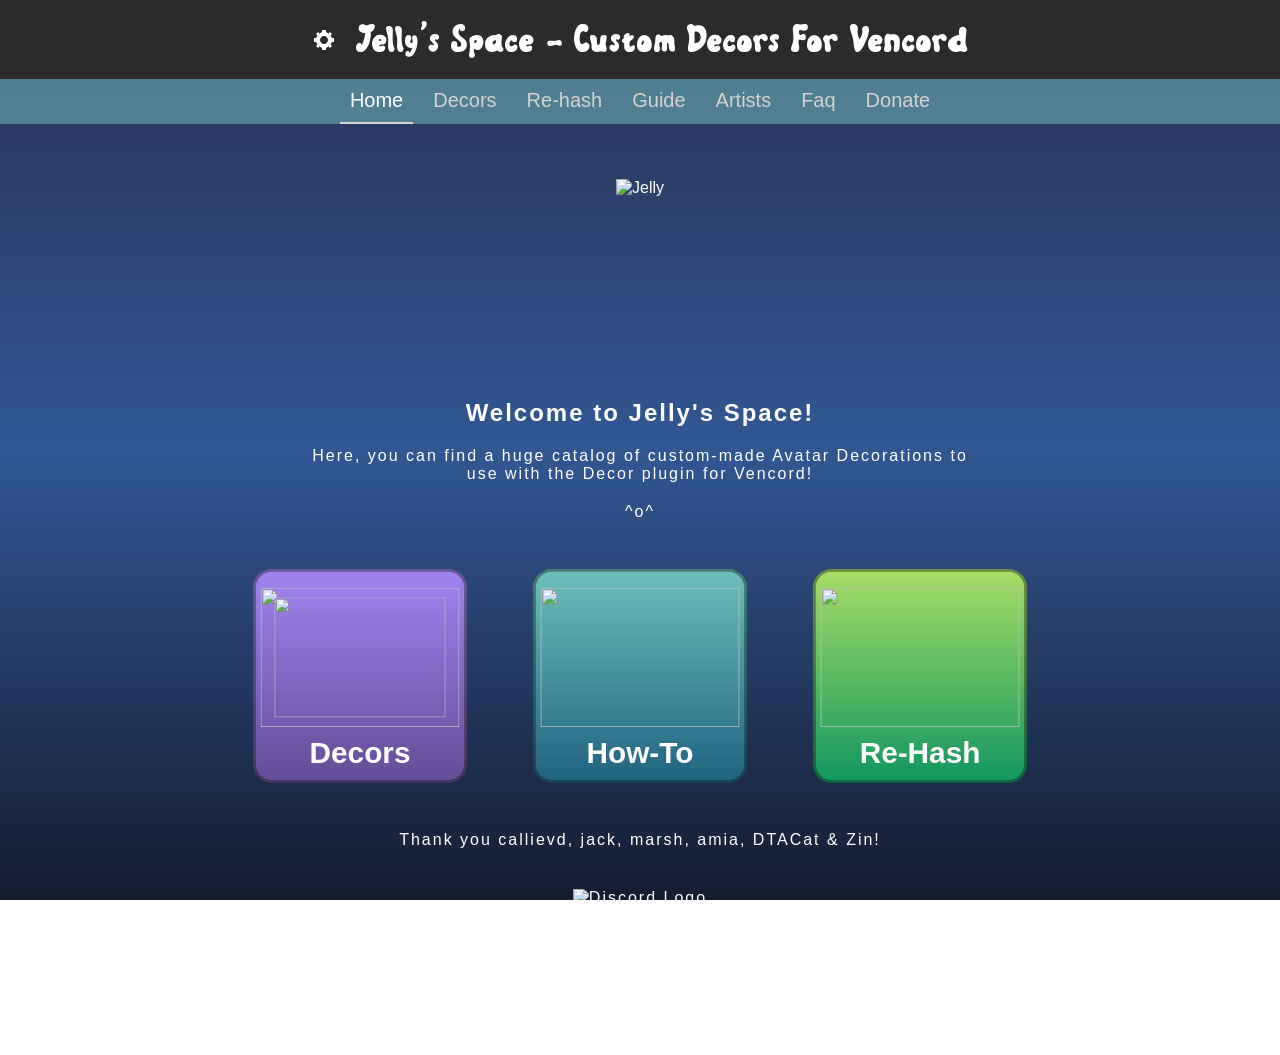
==== commit ff6f36b8: "Update index.html" ====
--- a/index.html
+++ b/index.html
@@ -12,6 +12,10 @@
         <link rel="apple-touch-icon" sizes="180x180" href="apple-touch-icon.png" />
         <meta name="apple-mobile-web-app-title" content="Jelly Space" />
         <link rel="manifest" href="site.webmanifest" />
+
+        <meta name="description" content="A catalogue of custom Avatar Decorations for Vencord, all free to use.">
+        <meta name="robots" content="index,follow">
+        <link rel="canonical" href="https://jellys-space.vip/">
 
         <!-- Open Graph meta tags -->
         <meta name="theme-color" content="#e897e8">
@@ -55,4 +59,4 @@
         <!-- ====== SCRIPTS ====== -->
         <script src="scripts/main.js"></script>
     </body>
-</html>+</html>
--- a/styles.css
+++ b/styles.css
@@ -766,11 +766,11 @@
 
 .star:before {
     color: transparent;
-    text-shadow: 0 0 3px rgb(235, 18, 115);
+    text-shadow: 0 0 3px rgb(56, 42, 255);
 }
 
 .star:after {
-    background: rgb(244, 119, 194);
+    background: rgb(255, 255, 255);
     background-clip: text;
     -webkit-background-clip: text;
     -webkit-text-fill-color: transparent;
@@ -1000,3 +1000,34 @@
   background-color: #3a48a3 !important;
   box-shadow: none !important;
 }
+
+/* Default cursor everywhere */
+html,
+body {
+    cursor: url("styles/jelly.cur"), auto;
+}
+
+/* Link / interactive cursor */
+a,
+a:hover,
+a:focus,
+a:active,
+button,
+button:hover,
+button:focus,
+[role="button"],
+[onclick],
+.top-nav p,
+#options-cog,
+.homenav-grid > div,
+.categories-container .category .banner,
+.categories-container .category .decorations .deco-card,
+.artists-list > div,
+input[type="button"],
+input[type="submit"],
+input[type="reset"],
+input[type="file"],
+.custom-file-label,
+.custom-file-label:hover {
+    cursor: url("styles/jellylink.cur"), pointer !important;
+}
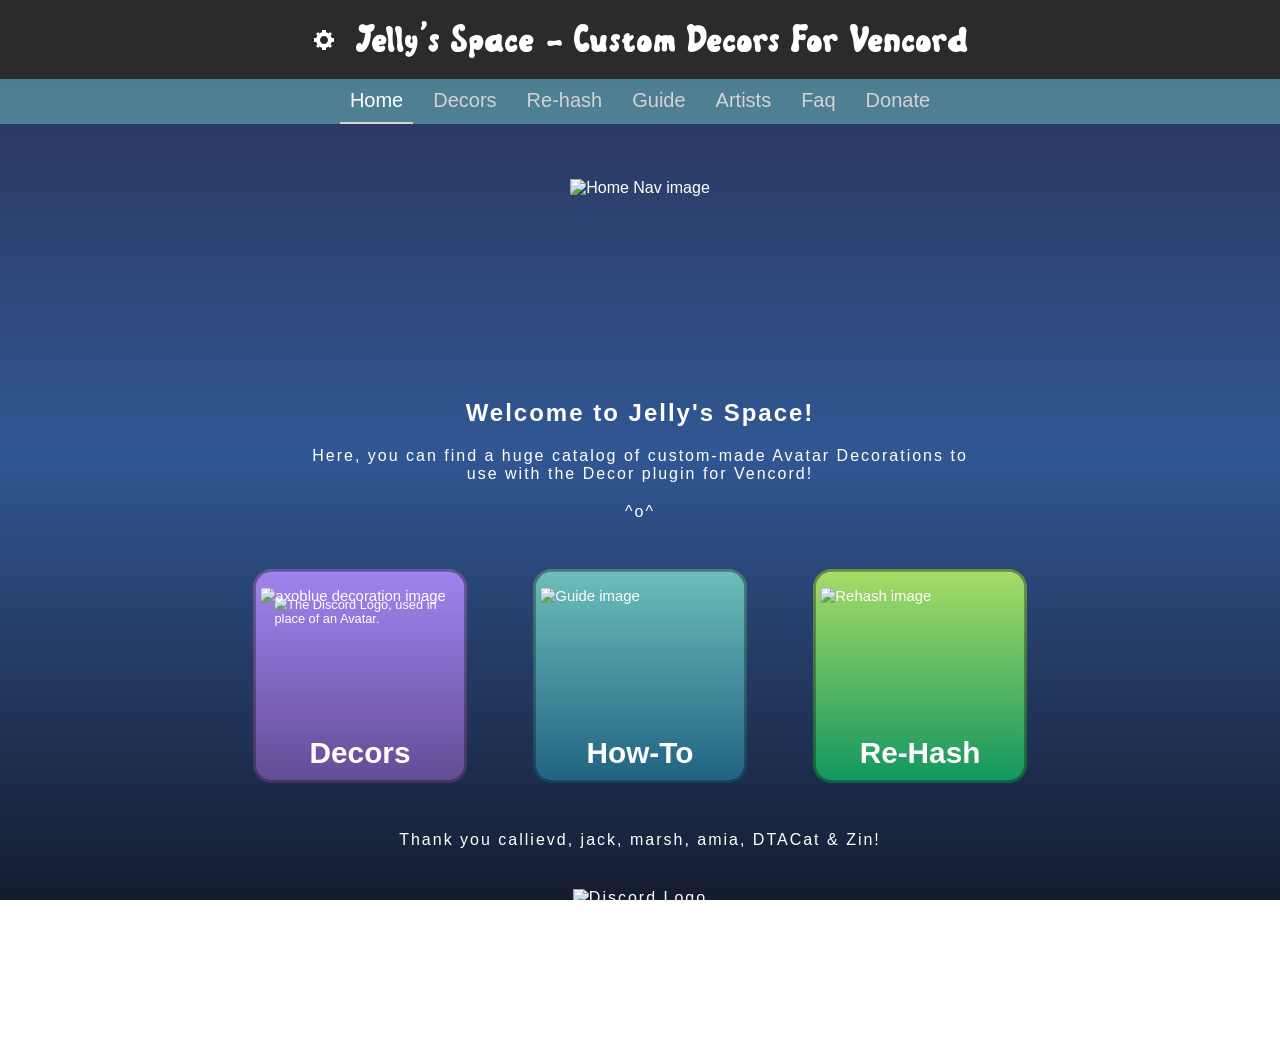
==== commit 7433efa1: "more SEO" ====
--- a/index.html
+++ b/index.html
@@ -13,7 +13,7 @@
         <meta name="apple-mobile-web-app-title" content="Jelly Space" />
         <link rel="manifest" href="site.webmanifest" />
 
-        <meta name="description" content="A catalogue of custom Avatar Decorations for Vencord, all free to use.">
+        <meta name="description" content="Download custom avatar decoration PNGs for the Vencord Decor plugin. Free community-made designs to style your Discord profile with unique decorations.">
         <meta name="robots" content="index,follow">
         <link rel="canonical" href="https://jellys-space.vip/">
 
@@ -45,6 +45,10 @@
             <h1>Jelly's Space - Custom Decors For Vencord</h1>
         </header>
 
+        <p style="position:absolute; left:-9999px;">
+        Jelly's Space is a community-driven library of custom avatar decoration PNGs designed for use with the Vencord Decor plugin. Browse and download unique decorations to personalize your Discord profile.
+        </p>
+
         <!-- NEW: Separate nav section below header -->
         <div class="main-nav">
             <nav class="top-nav">
@@ -54,6 +58,15 @@
 
         <main id="content"></main>
 
+        <div style="display:none;">
+        free discord avatar decorations
+        custom discord profile decorations
+        avatar decoration png download
+        vencord decor plugin decorations
+        discord decoration assets
+        free profile decoration overlays
+        </div>
+
         <div class="confetti-container"></div>
 
         <!-- ====== SCRIPTS ====== -->
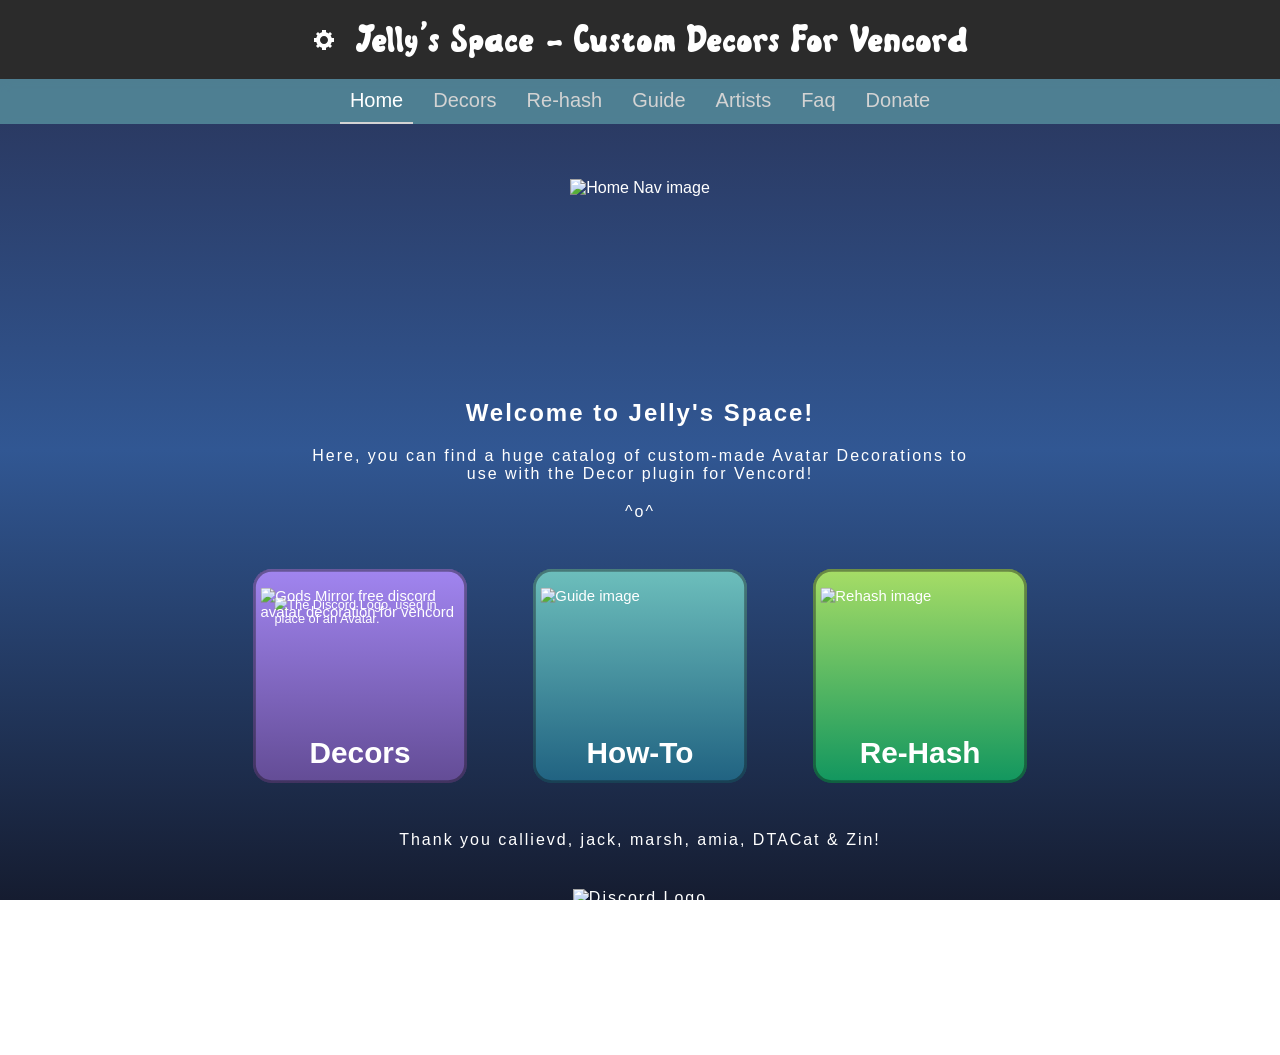
==== commit fdf743f3: "Update index.html" ====
--- a/index.html
+++ b/index.html
@@ -2,7 +2,7 @@
 <html lang="en">
     <head>
         <meta charset="UTF-8" />
-        <title>Jelly's Space</title>
+        <title>Jelly's Space | Custom Avatar Decorations for Vencord</title>
         <link rel="stylesheet" href="styles.css" />
 
         <!-- Use in: /index.html -->
